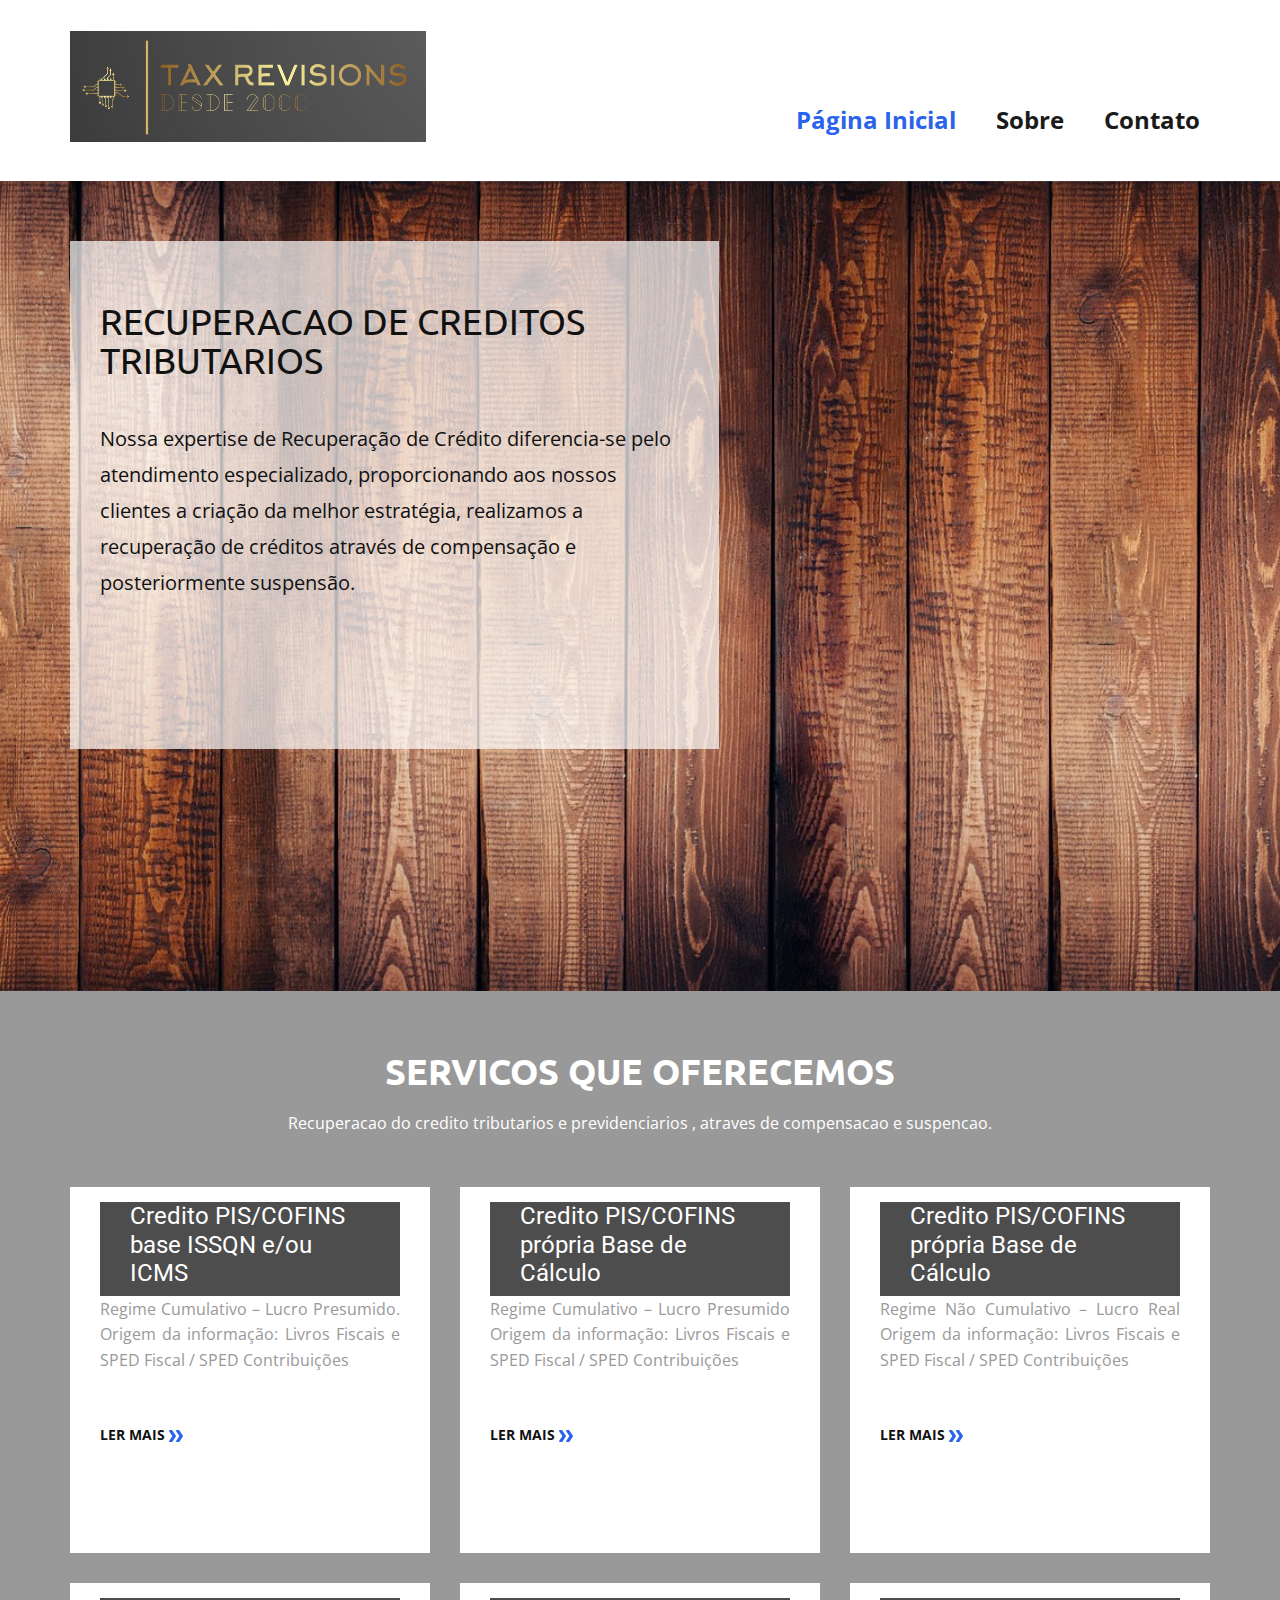
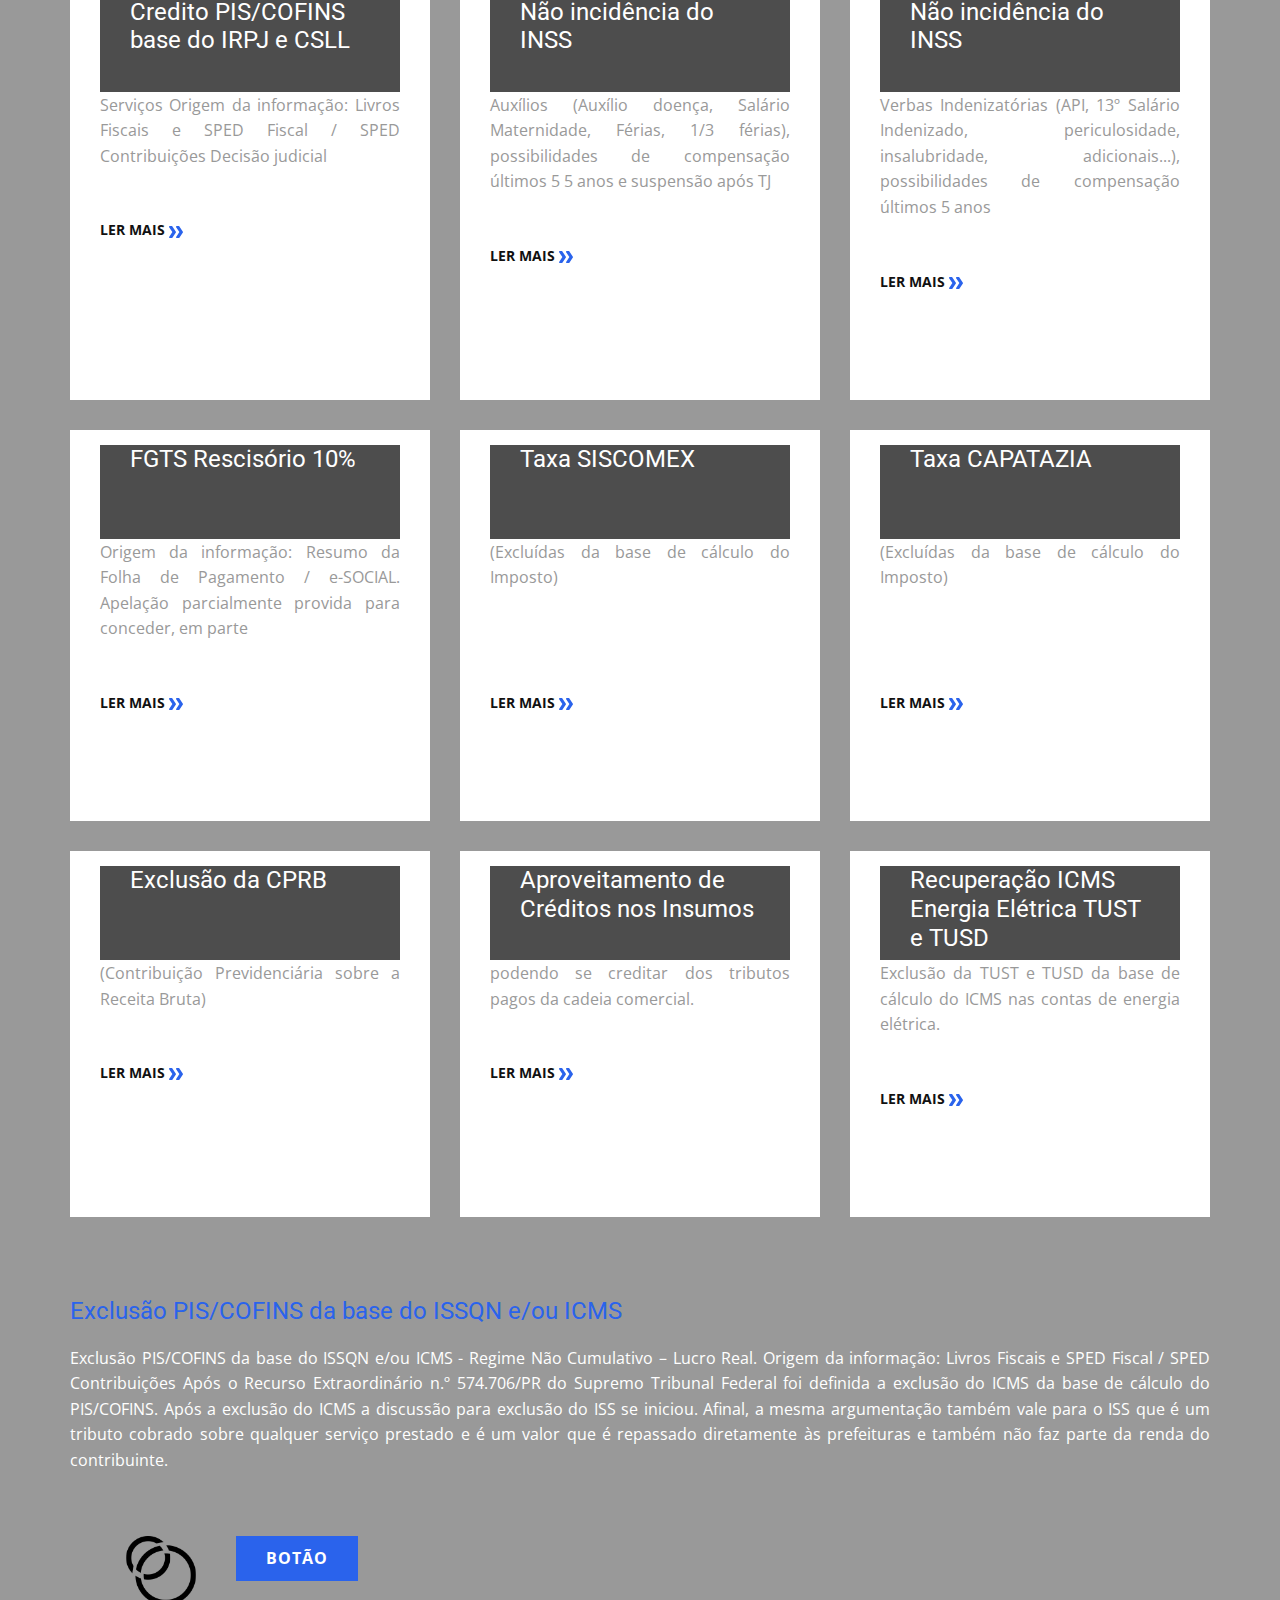
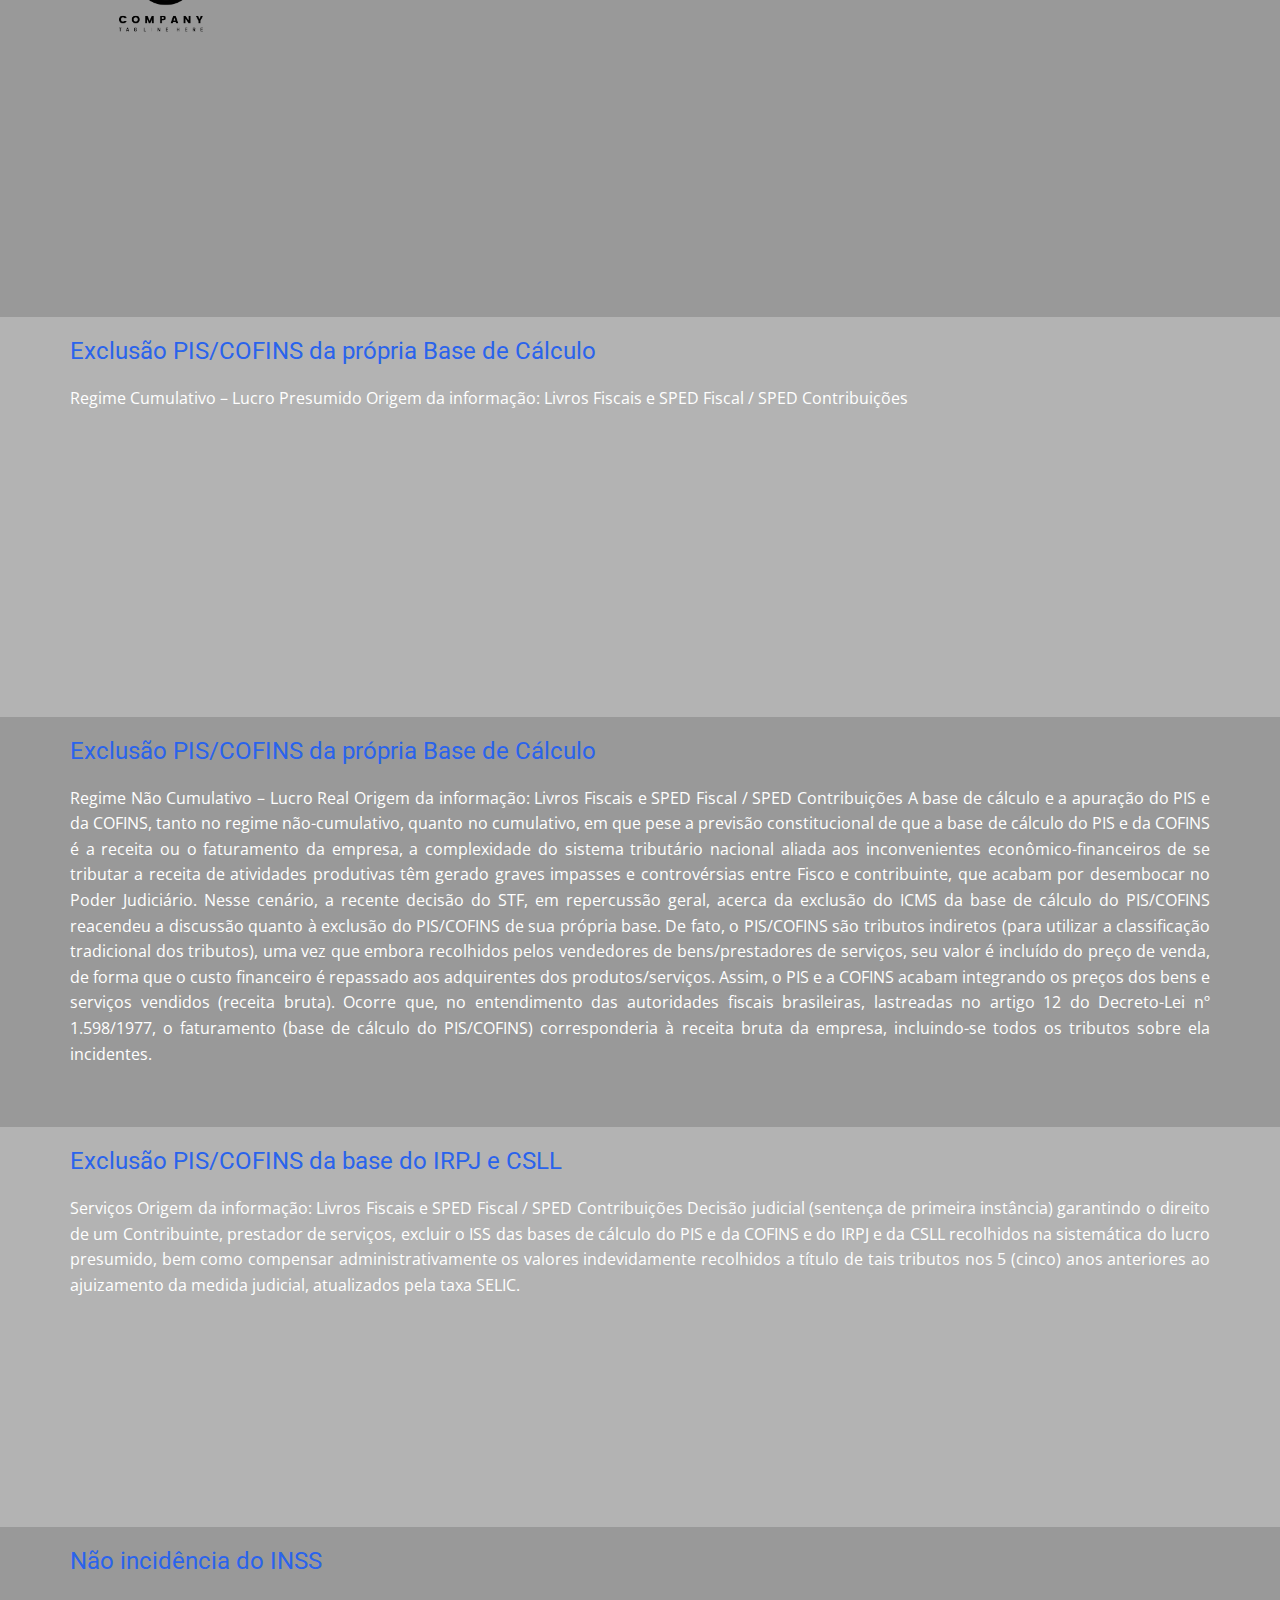
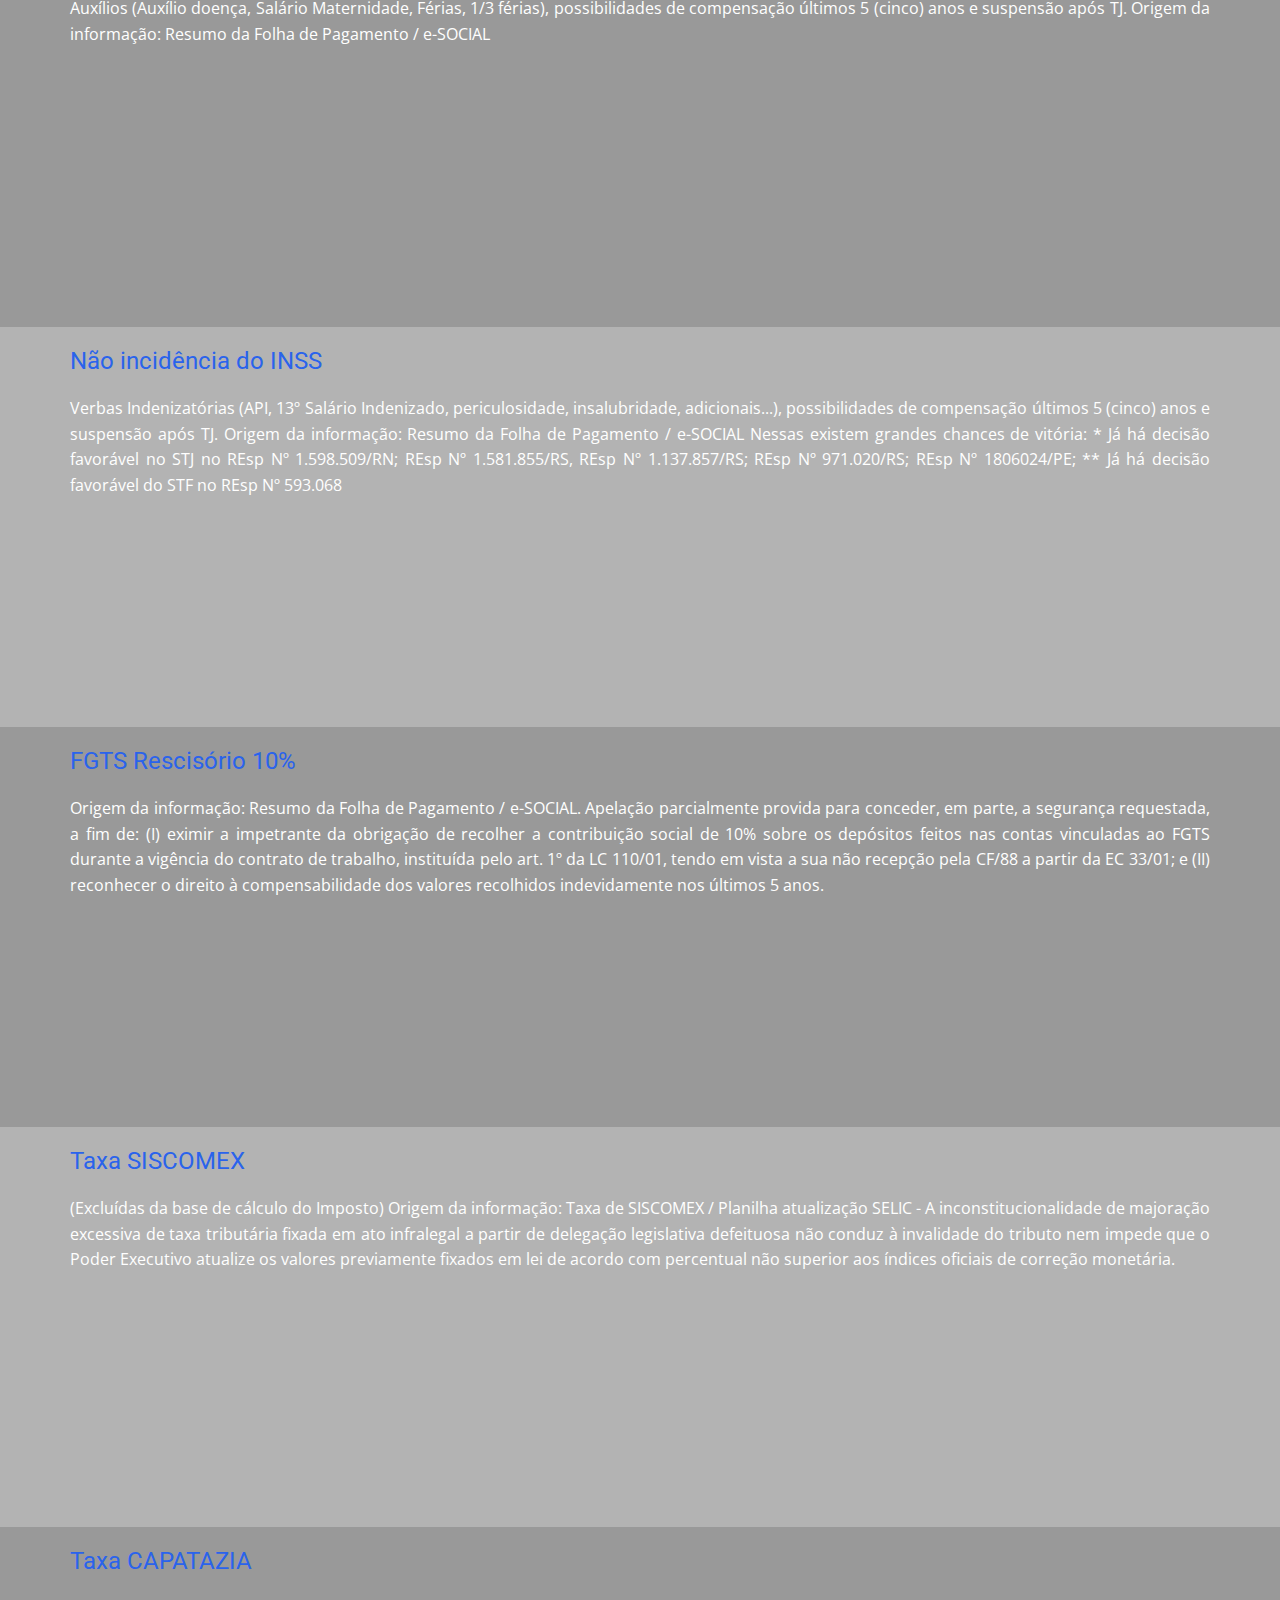
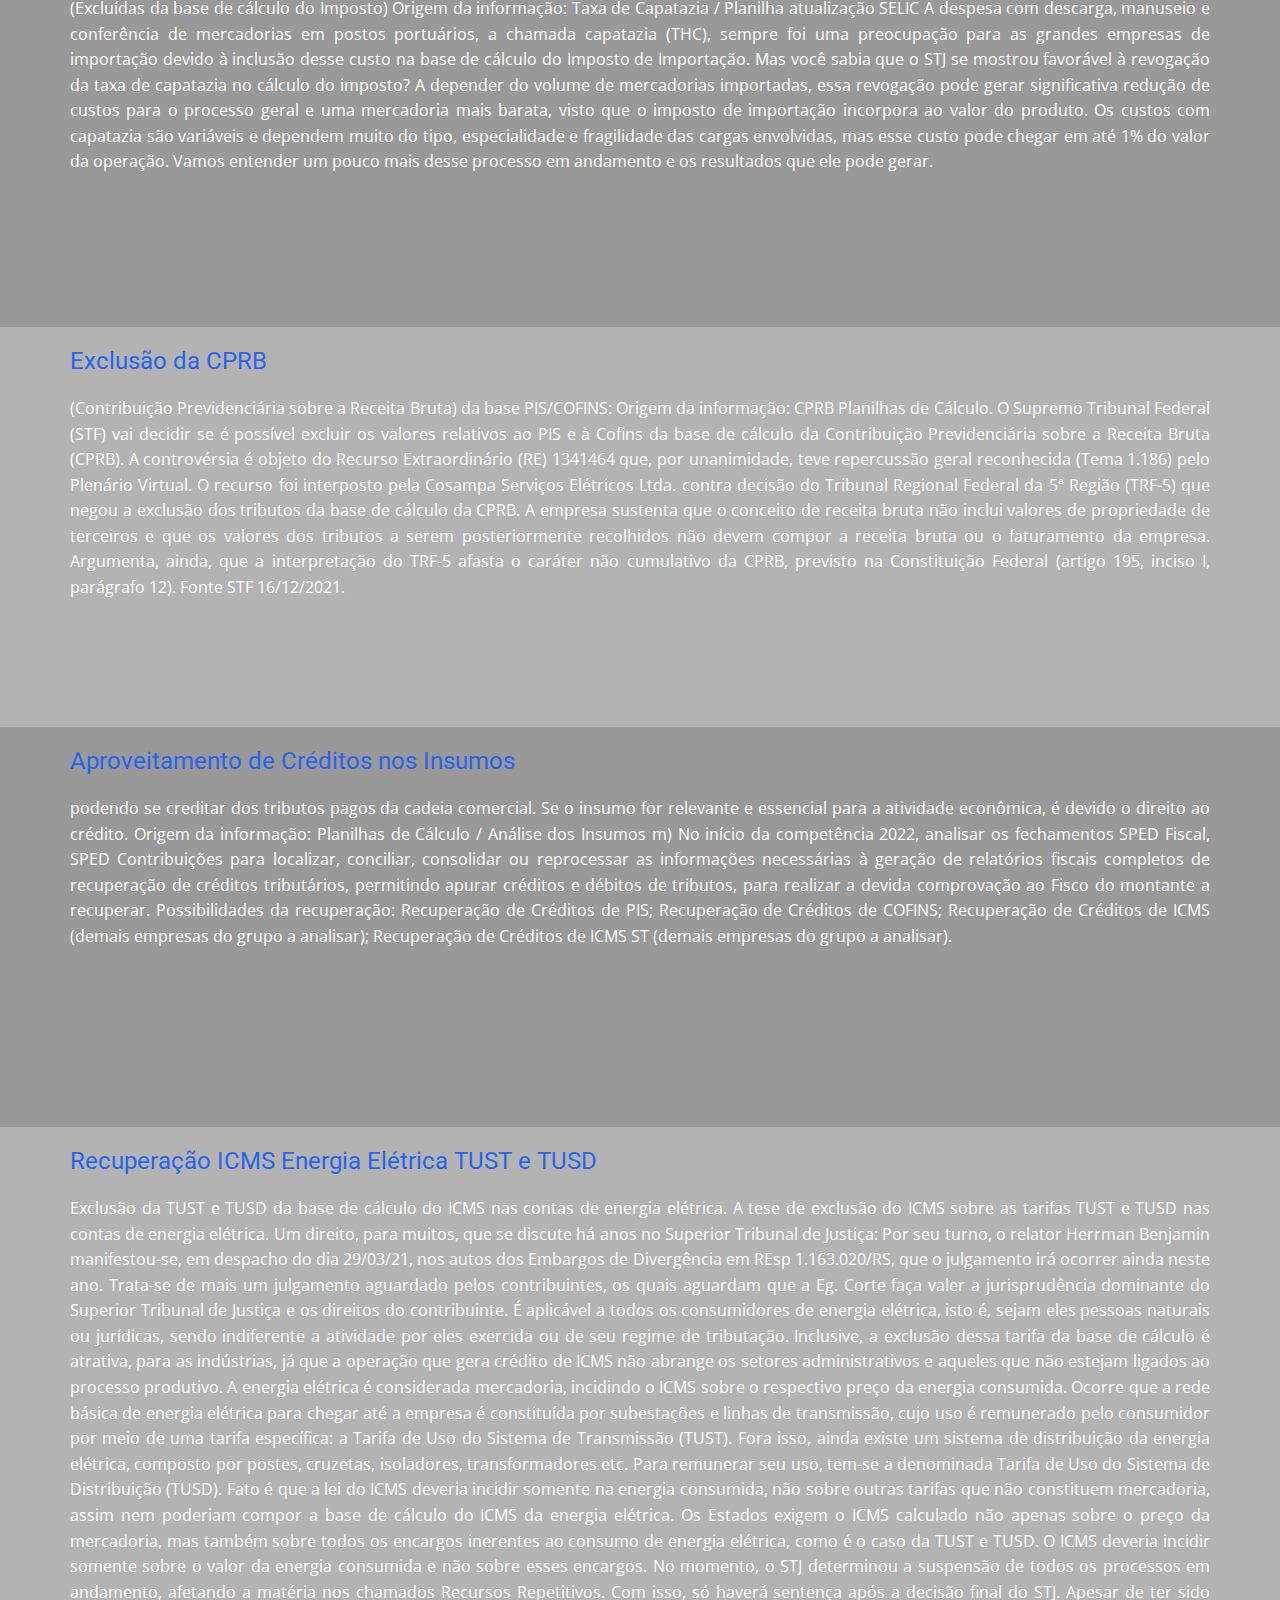
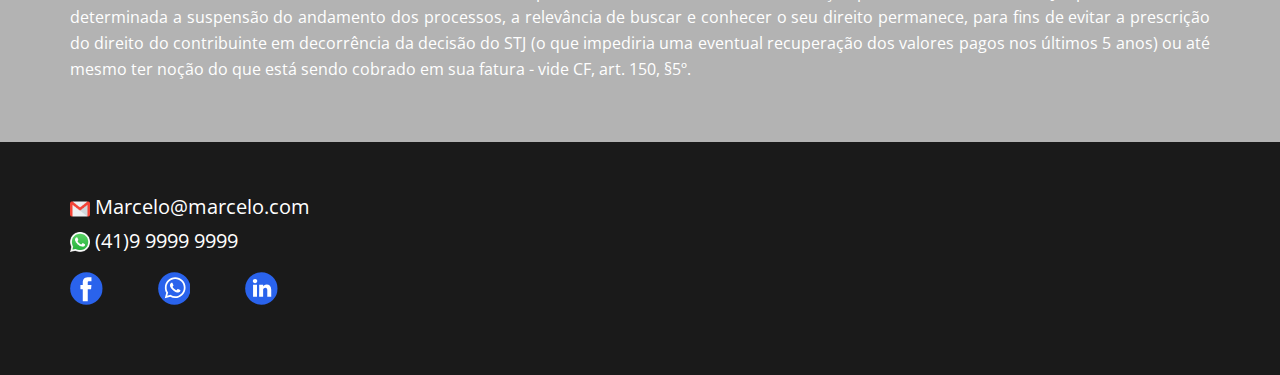
==== index.html @ 4e76fb2e "adicionado todas as configurações do site Marcelo - inicial" ====
<!DOCTYPE html>
<html style="font-size: 16px;" lang="pt"><head>
    <meta name="viewport" content="width=device-width, initial-scale=1.0">
    <meta charset="utf-8">
    <meta name="keywords" content="​Works for you, even when you aren’t working, ​Turn your ideas&nbsp;to live web experiences, ​Services We are Offering, ​Get Every Answer, ​Flexible &amp;amp; reliable software, ​What Our Client’s Say’s, ​Discover Our Best Plans, $ 39.99, ​$ 59.99, ​$ 79.99, ​We&amp;apos;ll suggest the plan&nbsp;that&amp;apos;s right for your business, ​Here are some of our clients, Contact info">
    <meta name="description" content="">
    <title>Página Inicial</title>
    <link rel="stylesheet" href="nicepage.css" media="screen">
<link rel="stylesheet" href="Página-Inicial.css" media="screen">
    <script class="u-script" type="text/javascript" src="jquery.js" defer=""></script>
    <script class="u-script" type="text/javascript" src="nicepage.js" defer=""></script>
    <meta name="generator" content="Nicepage 5.5.0, nicepage.com">
    <link id="u-theme-google-font" rel="stylesheet" href="https://fonts.googleapis.com/css?family=Roboto:100,100i,300,300i,400,400i,500,500i,700,700i,900,900i|Open+Sans:300,300i,400,400i,500,500i,600,600i,700,700i,800,800i">
    <link id="u-page-google-font" rel="stylesheet" href="https://fonts.googleapis.com/css?family=Ubuntu:300,300i,400,400i,500,500i,700,700i">
    
    
    
    
    
    
    
    
    
    
    
    
    
    
    
    <script type="application/ld+json">{
		"@context": "http://schema.org",
		"@type": "Organization",
		"name": "",
		"logo": "images/tax.png",
		"sameAs": []
}</script>
    <meta name="theme-color" content="#2a63ec">
    <meta property="og:title" content="Página Inicial">
    <meta property="og:type" content="website">
  <meta data-intl-tel-input-cdn-path="intlTelInput/"></head>
  <body data-home-page="Página-Inicial.html" data-home-page-title="Página Inicial" class="u-body u-xl-mode" data-lang="pt"><header class="u-clearfix u-header u-white" id="sec-8946" data-animation-name="" data-animation-duration="0" data-animation-delay="0" data-animation-direction=""><div class="u-clearfix u-sheet u-sheet-1">
        <a href="Página-Inicial.html" class="u-image u-logo u-image-1" data-image-width="708" data-image-height="220" title="Página Inicial">
          <img src="images/tax.png" class="u-logo-image u-logo-image-1">
        </a>
        <nav class="u-align-left u-menu u-menu-one-level u-offcanvas u-menu-1">
          <div class="menu-collapse" style="font-size: 1.5rem; letter-spacing: 0px; font-weight: 700;">
            <a class="u-button-style u-custom-border u-custom-border-color u-custom-borders u-custom-left-right-menu-spacing u-custom-text-active-color u-custom-text-color u-custom-text-hover-color u-custom-top-bottom-menu-spacing u-nav-link" href="#" data-lang-en="{&quot;content&quot;:&quot;\n          <svg class=\&quot;u-svg-link\&quot; preserveAspectRatio=\&quot;xMidYMin slice\&quot; viewBox=\&quot;0 0 302 302\&quot; style=\&quot;\&quot;><use xmlns:xlink=\&quot;http://www.w3.org/1999/xlink\&quot; xlink:href=\&quot;#svg-8a8f\&quot;></use></svg>\n          <svg xmlns=\&quot;http://www.w3.org/2000/svg\&quot; xmlns:xlink=\&quot;http://www.w3.org/1999/xlink\&quot; version=\&quot;1.1\&quot; id=\&quot;svg-8a8f\&quot; x=\&quot;0px\&quot; y=\&quot;0px\&quot; viewBox=\&quot;0 0 302 302\&quot; style=\&quot;enable-background:new 0 0 302 302;\&quot; xml:space=\&quot;preserve\&quot; class=\&quot;u-svg-content\&quot;><g><rect y=\&quot;36\&quot; width=\&quot;302\&quot; height=\&quot;30\&quot;></rect><rect y=\&quot;236\&quot; width=\&quot;302\&quot; height=\&quot;30\&quot;></rect><rect y=\&quot;136\&quot; width=\&quot;302\&quot; height=\&quot;30\&quot;></rect>\n</g><g></g><g></g><g></g><g></g><g></g><g></g><g></g><g></g><g></g><g></g><g></g><g></g><g></g><g></g><g></g></svg>\n        &quot;,&quot;href&quot;:&quot;#&quot;}">
              <svg class="u-svg-link" preserveAspectRatio="xMidYMin slice" viewBox="0 0 302 302" style=""><use xmlns:xlink="http://www.w3.org/1999/xlink" xlink:href="#svg-8a8f"></use></svg>
              <svg xmlns="http://www.w3.org/2000/svg" xmlns:xlink="http://www.w3.org/1999/xlink" version="1.1" id="svg-8a8f" x="0px" y="0px" viewBox="0 0 302 302" style="enable-background:new 0 0 302 302;" xml:space="preserve" class="u-svg-content"><g><rect y="36" width="302" height="30"></rect><rect y="236" width="302" height="30"></rect><rect y="136" width="302" height="30"></rect>
</g><g></g><g></g><g></g><g></g><g></g><g></g><g></g><g></g><g></g><g></g><g></g><g></g><g></g><g></g><g></g></svg>
            </a>
          </div>
          <div class="u-custom-menu u-nav-container">
            <ul class="u-nav u-spacing-20 u-unstyled u-nav-1"><li class="u-nav-item"><a class="u-button-style u-nav-link u-text-active-palette-1-base u-text-grey-90 u-text-hover-palette-2-base" href="Página-Inicial.html" data-lang-en="{&quot;content&quot;:&quot;Página Inicial&quot;,&quot;href&quot;:&quot;Página-Inicial.html&quot;}" style="padding: 10px;">Página Inicial</a>
</li><li class="u-nav-item"><a class="u-button-style u-nav-link u-text-active-palette-1-base u-text-grey-90 u-text-hover-palette-2-base" href="Sobre.html" data-lang-en="{&quot;content&quot;:&quot;Sobre&quot;,&quot;href&quot;:&quot;Sobre.html&quot;}" style="padding: 10px;">Sobre</a>
</li><li class="u-nav-item"><a class="u-button-style u-nav-link u-text-active-palette-1-base u-text-grey-90 u-text-hover-palette-2-base" href="Contato.html" data-lang-en="{&quot;content&quot;:&quot;Contato&quot;,&quot;href&quot;:&quot;Contato.html&quot;}" style="padding: 10px;">Contato</a>
</li></ul>
          </div>
          <div class="u-custom-menu u-nav-container-collapse">
            <div class="u-align-center u-black u-container-style u-inner-container-layout u-opacity u-opacity-95 u-sidenav">
              <div class="u-inner-container-layout u-sidenav-overflow">
                <div class="u-menu-close"></div>
                <ul class="u-align-center u-nav u-popupmenu-items u-unstyled u-nav-2"><li class="u-nav-item"><a class="u-button-style u-nav-link" href="Página-Inicial.html" data-lang-en="{&quot;content&quot;:&quot;Página Inicial&quot;,&quot;href&quot;:&quot;Página-Inicial.html&quot;}">Página Inicial</a>
</li><li class="u-nav-item"><a class="u-button-style u-nav-link" href="Sobre.html" data-lang-en="{&quot;content&quot;:&quot;Sobre&quot;,&quot;href&quot;:&quot;Sobre.html&quot;}">Sobre</a>
</li><li class="u-nav-item"><a class="u-button-style u-nav-link" href="Contato.html" data-lang-en="{&quot;content&quot;:&quot;Contato&quot;,&quot;href&quot;:&quot;Contato.html&quot;}">Contato</a>
</li></ul>
              </div>
            </div>
            <div class="u-black u-menu-overlay u-opacity u-opacity-70"></div>
          </div>
        </nav>
      </div></header>
    <section class="u-clearfix u-image u-section-1" id="carousel_562b" data-image-width="1280" data-image-height="719">
      <div class="u-clearfix u-sheet u-sheet-1">
        <div class="u-container-align-center-xs u-container-style u-expanded-width-sm u-expanded-width-xs u-group u-opacity u-opacity-70 u-shape-rectangle u-white u-group-1">
          <div class="u-container-layout u-container-layout-1">
            <h2 class="u-align-center-xs u-align-left-lg u-align-left-md u-align-left-sm u-align-left-xl u-custom-font u-font-ubuntu u-text u-text-1" data-lang-en="​<span style=&quot;font-weight: 700;&quot;>Works for you,</span> even when you aren’t working">RECUPERACAO DE CREDITOS TRIBUTARIOS</h2>
            <p class="u-align-center-xs u-align-left-lg u-align-left-md u-align-left-sm u-align-left-xl u-text u-text-2" data-animation-name="" data-animation-duration="0" data-animation-delay="0" data-animation-direction="" data-lang-en="Ut enim ad minim veniam, quis nostrud exercitation ullamco laboris nisi ut aliquip ex ea commodo consequat. Duis aute irure dolor in reprehenderit in voluptate. "> Nossa expertise de Recuperação de Crédito diferencia-se pelo atendimento especializado, proporcionando aos nossos clientes a criação da melhor estratégia, realizamos a recuperação de créditos através de compensação e posteriormente suspensão.</p>
          </div>
        </div>
      </div>
    </section>
    <section class="u-clearfix u-container-align-center u-grey-40 u-section-2" id="carousel_5327">
      <div class="u-clearfix u-sheet u-sheet-1">
        <h2 class="u-align-center u-custom-font u-font-ubuntu u-text u-text-default u-text-1" data-lang-en="​<span style=&quot;font-weight: 700;&quot;>Services</span> We are Offering">
          <span style="font-weight: 700;">Servicos que oferecemos</span>
        </h2>
        <p class="u-align-center u-text u-text-2" data-lang-en="​We develop an individual integrated solution for your business and select a unique set of services for it, combining them with a single strategy and goal">Recuperacao do credito tributarios e previdenciarios , atraves de compensacao e suspencao.</p>
        <div class="u-expanded-width u-list u-list-1">
          <div class="u-repeater u-repeater-1">
            <div class="u-align-justify u-container-style u-list-item u-repeater-item u-white u-list-item-1">
              <div class="u-container-layout u-similar-container u-container-layout-1">
                <div class="u-container-style u-effect-fade u-expanded-width u-grey-70 u-group u-hover-box u-group-1" data-href="Página-Inicial.html#carousel_eb0d">
                  <div class="u-back-slide u-container-layout u-container-layout-2">
                    <h4 class="u-text u-text-default u-text-3">
                      <a class="u-active-none u-border-none u-btn u-button-link u-button-style u-hover-none u-none u-text-body-alt-color u-btn-1" href="Página-Inicial.html#sec-c94d"> Credito PIS/COFINS base ISSQN e/ou ICMS</a>
                    </h4>
                  </div>
                  <div class="u-black u-container-layout u-opacity u-opacity-25 u-over-slide u-container-layout-3"></div>
                </div>
                <p class="u-text u-text-grey-40 u-text-4" data-lang-en="​Whatever the scale and nature of your projects, our specialists have the skills and experience necessary to successfully solve your problems."> Regime Cumulativo – Lucro Presumido. Origem da informação: Livros Fiscais e SPED Fiscal / SPED Contribuições&nbsp;</p>
                <a href="Página-Inicial.html#sec-c94d" class="u-btn u-button-style u-none u-text-body-color u-text-hover-palette-3-base u-btn-2">Ler Mais&nbsp;<span class="u-icon u-text-palette-1-base"><svg class="u-svg-content" viewBox="0 -32 426.66667 426" style="width: 1em; height: 1em;"><path d="m213.332031 181.667969c0 4.265625-1.277343 8.53125-3.625 11.730469l-106.667969 160c-3.839843 5.761718-10.238281 9.601562-17.707031 9.601562h-64c-11.730469 0-21.332031-9.601562-21.332031-21.332031 0-4.269531 1.28125-8.535157 3.625-11.734375l98.773438-148.265625-98.773438-148.269531c-2.34375-3.199219-3.625-7.464844-3.625-11.730469 0-11.734375 9.601562-21.335938 21.332031-21.335938h64c7.46875 0 13.867188 3.839844 17.707031 9.601563l106.667969 160c2.347657 3.199218 3.625 7.464844 3.625 11.734375zm0 0"></path><path d="m426.667969 181.667969c0 4.265625-1.28125 8.53125-3.628907 11.730469l-106.664062 160c-3.839844 5.761718-10.242188 9.601562-17.707031 9.601562h-64c-11.734375 0-21.335938-9.601562-21.335938-21.332031 0-4.269531 1.28125-8.535157 3.628907-11.734375l98.773437-148.265625-98.773437-148.269531c-2.347657-3.199219-3.628907-7.464844-3.628907-11.730469 0-11.734375 9.601563-21.335938 21.335938-21.335938h64c7.464843 0 13.867187 3.839844 17.707031 9.601563l106.664062 160c2.347657 3.199218 3.628907 7.464844 3.628907 11.734375zm0 0"></path></svg><img></span>
                </a>
              </div>
            </div>
            <div class="u-align-justify u-container-style u-list-item u-repeater-item u-white u-list-item-2">
              <div class="u-container-layout u-similar-container u-container-layout-4">
                <div class="u-container-style u-effect-fade u-expanded-width u-grey-70 u-group u-hover-box u-group-2" data-href="Página-Inicial.html#carousel_eb0d">
                  <div class="u-back-slide u-container-layout u-container-layout-5">
                    <h4 class="u-text u-text-default u-text-5"> Credito PIS/COFINS própria Base de Cálculo</h4>
                  </div>
                  <div class="u-black u-container-layout u-opacity u-opacity-25 u-over-slide u-container-layout-6"></div>
                </div>
                <p class="u-text u-text-grey-40 u-text-6" data-lang-en="​Whatever the scale and nature of your projects, our specialists have the skills and experience necessary to successfully solve your problems."> Regime Cumulativo – Lucro Presumido Origem da informação: Livros Fiscais e SPED Fiscal / SPED Contribuições</p>
                <a href="Página-Inicial.html#carousel_eb0d" class="u-btn u-button-style u-none u-text-body-color u-text-hover-palette-3-base u-btn-3">Ler Mais&nbsp;<span class="u-icon u-text-palette-1-base"><svg class="u-svg-content" viewBox="0 -32 426.66667 426" style="width: 1em; height: 1em;"><path d="m213.332031 181.667969c0 4.265625-1.277343 8.53125-3.625 11.730469l-106.667969 160c-3.839843 5.761718-10.238281 9.601562-17.707031 9.601562h-64c-11.730469 0-21.332031-9.601562-21.332031-21.332031 0-4.269531 1.28125-8.535157 3.625-11.734375l98.773438-148.265625-98.773438-148.269531c-2.34375-3.199219-3.625-7.464844-3.625-11.730469 0-11.734375 9.601562-21.335938 21.332031-21.335938h64c7.46875 0 13.867188 3.839844 17.707031 9.601563l106.667969 160c2.347657 3.199218 3.625 7.464844 3.625 11.734375zm0 0"></path><path d="m426.667969 181.667969c0 4.265625-1.28125 8.53125-3.628907 11.730469l-106.664062 160c-3.839844 5.761718-10.242188 9.601562-17.707031 9.601562h-64c-11.734375 0-21.335938-9.601562-21.335938-21.332031 0-4.269531 1.28125-8.535157 3.628907-11.734375l98.773437-148.265625-98.773437-148.269531c-2.347657-3.199219-3.628907-7.464844-3.628907-11.730469 0-11.734375 9.601563-21.335938 21.335938-21.335938h64c7.464843 0 13.867187 3.839844 17.707031 9.601563l106.664062 160c2.347657 3.199218 3.628907 7.464844 3.628907 11.734375zm0 0"></path></svg><img></span>
                </a>
              </div>
            </div>
            <div class="u-align-justify u-container-style u-list-item u-repeater-item u-white u-list-item-3">
              <div class="u-container-layout u-similar-container u-container-layout-7">
                <div class="u-container-style u-effect-fade u-expanded-width u-grey-70 u-group u-hover-box u-group-3" data-href="Página-Inicial.html#carousel_0f2c">
                  <div class="u-back-slide u-container-layout u-container-layout-8">
                    <h4 class="u-text u-text-default u-text-7"> Credito PIS/COFINS própria Base de Cálculo</h4>
                  </div>
                  <div class="u-black u-container-layout u-opacity u-opacity-25 u-over-slide u-container-layout-9"></div>
                </div>
                <p class="u-text u-text-grey-40 u-text-8" data-lang-en="​Whatever the scale and nature of your projects, our specialists have the skills and experience necessary to successfully solve your problems."> Regime Não Cumulativo – Lucro Real Origem da informação: Livros Fiscais e SPED Fiscal / SPED Contribuições</p>
                <a href="Página-Inicial.html#carousel_0f2c" class="u-btn u-button-style u-none u-text-body-color u-text-hover-palette-3-base u-btn-4">Ler Mais&nbsp;<span class="u-icon u-text-palette-1-base"><svg class="u-svg-content" viewBox="0 -32 426.66667 426" style="width: 1em; height: 1em;"><path d="m213.332031 181.667969c0 4.265625-1.277343 8.53125-3.625 11.730469l-106.667969 160c-3.839843 5.761718-10.238281 9.601562-17.707031 9.601562h-64c-11.730469 0-21.332031-9.601562-21.332031-21.332031 0-4.269531 1.28125-8.535157 3.625-11.734375l98.773438-148.265625-98.773438-148.269531c-2.34375-3.199219-3.625-7.464844-3.625-11.730469 0-11.734375 9.601562-21.335938 21.332031-21.335938h64c7.46875 0 13.867188 3.839844 17.707031 9.601563l106.667969 160c2.347657 3.199218 3.625 7.464844 3.625 11.734375zm0 0"></path><path d="m426.667969 181.667969c0 4.265625-1.28125 8.53125-3.628907 11.730469l-106.664062 160c-3.839844 5.761718-10.242188 9.601562-17.707031 9.601562h-64c-11.734375 0-21.335938-9.601562-21.335938-21.332031 0-4.269531 1.28125-8.535157 3.628907-11.734375l98.773437-148.265625-98.773437-148.269531c-2.347657-3.199219-3.628907-7.464844-3.628907-11.730469 0-11.734375 9.601563-21.335938 21.335938-21.335938h64c7.464843 0 13.867187 3.839844 17.707031 9.601563l106.664062 160c2.347657 3.199218 3.628907 7.464844 3.628907 11.734375zm0 0"></path></svg><img></span>
                </a>
              </div>
            </div>
            <div class="u-align-justify u-container-style u-list-item u-repeater-item u-white u-list-item-4">
              <div class="u-container-layout u-similar-container u-container-layout-10">
                <div class="u-container-style u-effect-fade u-expanded-width u-grey-70 u-group u-hover-box u-group-4" data-href="Página-Inicial.html#carousel_9eb3">
                  <div class="u-back-slide u-container-layout u-container-layout-11">
                    <h4 class="u-text u-text-default u-text-9"> Credito PIS/COFINS&nbsp; base do IRPJ e CSLL</h4>
                  </div>
                  <div class="u-black u-container-layout u-opacity u-opacity-25 u-over-slide u-container-layout-12"></div>
                </div>
                <p class="u-text u-text-grey-40 u-text-10" data-lang-en="​Whatever the scale and nature of your projects, our specialists have the skills and experience necessary to successfully solve your problems."> Serviços Origem da informação: Livros Fiscais e SPED Fiscal / SPED Contribuições Decisão judicial&nbsp;</p>
                <a href="Página-Inicial.html#carousel_9eb3" class="u-btn u-button-style u-none u-text-body-color u-text-hover-palette-3-base u-btn-5">Ler Mais&nbsp;<span class="u-icon u-text-palette-1-base"><svg class="u-svg-content" viewBox="0 -32 426.66667 426" style="width: 1em; height: 1em;"><path d="m213.332031 181.667969c0 4.265625-1.277343 8.53125-3.625 11.730469l-106.667969 160c-3.839843 5.761718-10.238281 9.601562-17.707031 9.601562h-64c-11.730469 0-21.332031-9.601562-21.332031-21.332031 0-4.269531 1.28125-8.535157 3.625-11.734375l98.773438-148.265625-98.773438-148.269531c-2.34375-3.199219-3.625-7.464844-3.625-11.730469 0-11.734375 9.601562-21.335938 21.332031-21.335938h64c7.46875 0 13.867188 3.839844 17.707031 9.601563l106.667969 160c2.347657 3.199218 3.625 7.464844 3.625 11.734375zm0 0"></path><path d="m426.667969 181.667969c0 4.265625-1.28125 8.53125-3.628907 11.730469l-106.664062 160c-3.839844 5.761718-10.242188 9.601562-17.707031 9.601562h-64c-11.734375 0-21.335938-9.601562-21.335938-21.332031 0-4.269531 1.28125-8.535157 3.628907-11.734375l98.773437-148.265625-98.773437-148.269531c-2.347657-3.199219-3.628907-7.464844-3.628907-11.730469 0-11.734375 9.601563-21.335938 21.335938-21.335938h64c7.464843 0 13.867187 3.839844 17.707031 9.601563l106.664062 160c2.347657 3.199218 3.628907 7.464844 3.628907 11.734375zm0 0"></path></svg><img></span>
                </a>
              </div>
            </div>
            <div class="u-align-justify u-container-style u-list-item u-repeater-item u-white u-list-item-5">
              <div class="u-container-layout u-similar-container u-container-layout-13">
                <div class="u-container-style u-effect-fade u-expanded-width u-grey-70 u-group u-hover-box u-group-5" data-href="Página-Inicial.html#sec-7015">
                  <div class="u-back-slide u-container-layout u-container-layout-14">
                    <h4 class="u-text u-text-default u-text-11"> Não incidência do INSS</h4>
                  </div>
                  <div class="u-black u-container-layout u-opacity u-opacity-25 u-over-slide u-container-layout-15"></div>
                </div>
                <p class="u-text u-text-grey-40 u-text-12" data-lang-en="​Whatever the scale and nature of your projects, our specialists have the skills and experience necessary to successfully solve your problems."> Auxílios (Auxílio doença, Salário Maternidade, Férias, 1/3 férias), possibilidades de compensação últimos 5 5 anos e suspensão após TJ</p>
                <a href="Página-Inicial.html#sec-7015" class="u-btn u-button-style u-none u-text-body-color u-text-hover-palette-3-base u-btn-6">Ler Mais&nbsp;<span class="u-icon u-text-palette-1-base"><svg class="u-svg-content" viewBox="0 -32 426.66667 426" style="width: 1em; height: 1em;"><path d="m213.332031 181.667969c0 4.265625-1.277343 8.53125-3.625 11.730469l-106.667969 160c-3.839843 5.761718-10.238281 9.601562-17.707031 9.601562h-64c-11.730469 0-21.332031-9.601562-21.332031-21.332031 0-4.269531 1.28125-8.535157 3.625-11.734375l98.773438-148.265625-98.773438-148.269531c-2.34375-3.199219-3.625-7.464844-3.625-11.730469 0-11.734375 9.601562-21.335938 21.332031-21.335938h64c7.46875 0 13.867188 3.839844 17.707031 9.601563l106.667969 160c2.347657 3.199218 3.625 7.464844 3.625 11.734375zm0 0"></path><path d="m426.667969 181.667969c0 4.265625-1.28125 8.53125-3.628907 11.730469l-106.664062 160c-3.839844 5.761718-10.242188 9.601562-17.707031 9.601562h-64c-11.734375 0-21.335938-9.601562-21.335938-21.332031 0-4.269531 1.28125-8.535157 3.628907-11.734375l98.773437-148.265625-98.773437-148.269531c-2.347657-3.199219-3.628907-7.464844-3.628907-11.730469 0-11.734375 9.601563-21.335938 21.335938-21.335938h64c7.464843 0 13.867187 3.839844 17.707031 9.601563l106.664062 160c2.347657 3.199218 3.628907 7.464844 3.628907 11.734375zm0 0"></path></svg><img></span>
                </a>
              </div>
            </div>
            <div class="u-align-justify u-container-style u-list-item u-repeater-item u-white u-list-item-6">
              <div class="u-container-layout u-similar-container u-container-layout-16">
                <div class="u-container-style u-effect-fade u-expanded-width u-grey-70 u-group u-hover-box u-group-6" data-href="Página-Inicial.html#sec-7a98">
                  <div class="u-back-slide u-container-layout u-container-layout-17">
                    <h4 class="u-text u-text-default u-text-13"> Não incidência do INSS</h4>
                  </div>
                  <div class="u-black u-container-layout u-opacity u-opacity-25 u-over-slide u-container-layout-18"></div>
                </div>
                <p class="u-text u-text-grey-40 u-text-14" data-lang-en="​Whatever the scale and nature of your projects, our specialists have the skills and experience necessary to successfully solve your problems."> Verbas Indenizatórias (API, 13º Salário Indenizado, periculosidade, insalubridade, adicionais...), possibilidades de compensação últimos 5 anos</p>
                <a href="Página-Inicial.html#sec-7a98" class="u-btn u-button-style u-none u-text-body-color u-text-hover-palette-3-base u-btn-7">Ler Mais&nbsp;<span class="u-icon u-text-palette-1-base"><svg class="u-svg-content" viewBox="0 -32 426.66667 426" style="width: 1em; height: 1em;"><path d="m213.332031 181.667969c0 4.265625-1.277343 8.53125-3.625 11.730469l-106.667969 160c-3.839843 5.761718-10.238281 9.601562-17.707031 9.601562h-64c-11.730469 0-21.332031-9.601562-21.332031-21.332031 0-4.269531 1.28125-8.535157 3.625-11.734375l98.773438-148.265625-98.773438-148.269531c-2.34375-3.199219-3.625-7.464844-3.625-11.730469 0-11.734375 9.601562-21.335938 21.332031-21.335938h64c7.46875 0 13.867188 3.839844 17.707031 9.601563l106.667969 160c2.347657 3.199218 3.625 7.464844 3.625 11.734375zm0 0"></path><path d="m426.667969 181.667969c0 4.265625-1.28125 8.53125-3.628907 11.730469l-106.664062 160c-3.839844 5.761718-10.242188 9.601562-17.707031 9.601562h-64c-11.734375 0-21.335938-9.601562-21.335938-21.332031 0-4.269531 1.28125-8.535157 3.628907-11.734375l98.773437-148.265625-98.773437-148.269531c-2.347657-3.199219-3.628907-7.464844-3.628907-11.730469 0-11.734375 9.601563-21.335938 21.335938-21.335938h64c7.464843 0 13.867187 3.839844 17.707031 9.601563l106.664062 160c2.347657 3.199218 3.628907 7.464844 3.628907 11.734375zm0 0"></path></svg><img></span>
                </a>
              </div>
            </div>
            <div class="u-align-justify u-container-style u-list-item u-repeater-item u-white u-list-item-7">
              <div class="u-container-layout u-similar-container u-container-layout-19">
                <div class="u-container-style u-effect-fade u-expanded-width u-grey-70 u-group u-hover-box u-group-7" data-href="Página-Inicial.html#sec-0f53">
                  <div class="u-back-slide u-container-layout u-container-layout-20">
                    <h4 class="u-text u-text-default u-text-15"> FGTS Rescisório 10%</h4>
                  </div>
                  <div class="u-black u-container-layout u-opacity u-opacity-25 u-over-slide u-container-layout-21"></div>
                </div>
                <p class="u-text u-text-grey-40 u-text-16" data-lang-en="​Whatever the scale and nature of your projects, our specialists have the skills and experience necessary to successfully solve your problems."> Origem da informação: Resumo da Folha de Pagamento / e-SOCIAL. Apelação parcialmente provida para conceder, em parte</p>
                <a href="Página-Inicial.html#sec-0f53" class="u-btn u-button-style u-none u-text-body-color u-text-hover-palette-3-base u-btn-8">Ler Mais&nbsp;<span class="u-icon u-text-palette-1-base"><svg class="u-svg-content" viewBox="0 -32 426.66667 426" style="width: 1em; height: 1em;"><path d="m213.332031 181.667969c0 4.265625-1.277343 8.53125-3.625 11.730469l-106.667969 160c-3.839843 5.761718-10.238281 9.601562-17.707031 9.601562h-64c-11.730469 0-21.332031-9.601562-21.332031-21.332031 0-4.269531 1.28125-8.535157 3.625-11.734375l98.773438-148.265625-98.773438-148.269531c-2.34375-3.199219-3.625-7.464844-3.625-11.730469 0-11.734375 9.601562-21.335938 21.332031-21.335938h64c7.46875 0 13.867188 3.839844 17.707031 9.601563l106.667969 160c2.347657 3.199218 3.625 7.464844 3.625 11.734375zm0 0"></path><path d="m426.667969 181.667969c0 4.265625-1.28125 8.53125-3.628907 11.730469l-106.664062 160c-3.839844 5.761718-10.242188 9.601562-17.707031 9.601562h-64c-11.734375 0-21.335938-9.601562-21.335938-21.332031 0-4.269531 1.28125-8.535157 3.628907-11.734375l98.773437-148.265625-98.773437-148.269531c-2.347657-3.199219-3.628907-7.464844-3.628907-11.730469 0-11.734375 9.601563-21.335938 21.335938-21.335938h64c7.464843 0 13.867187 3.839844 17.707031 9.601563l106.664062 160c2.347657 3.199218 3.628907 7.464844 3.628907 11.734375zm0 0"></path></svg><img></span>
                </a>
              </div>
            </div>
            <div class="u-align-justify u-container-style u-list-item u-repeater-item u-white u-list-item-8">
              <div class="u-container-layout u-similar-container u-container-layout-22">
                <div class="u-container-style u-effect-fade u-expanded-width u-grey-70 u-group u-hover-box u-group-8" data-href="Página-Inicial.html#sec-9587">
                  <div class="u-back-slide u-container-layout u-container-layout-23">
                    <h4 class="u-text u-text-default u-text-17"> Taxa SISCOMEX</h4>
                  </div>
                  <div class="u-black u-container-layout u-opacity u-opacity-25 u-over-slide u-container-layout-24"></div>
                </div>
                <p class="u-text u-text-grey-40 u-text-18" data-lang-en="​Whatever the scale and nature of your projects, our specialists have the skills and experience necessary to successfully solve your problems."> (Excluídas da base de cálculo do Imposto)&nbsp;<br>
                  <br>
                  <br>
                </p>
                <a href="Página-Inicial.html#sec-9587" class="u-btn u-button-style u-none u-text-body-color u-text-hover-palette-3-base u-btn-9">Ler Mais&nbsp;<span class="u-icon u-text-palette-1-base"><svg class="u-svg-content" viewBox="0 -32 426.66667 426" style="width: 1em; height: 1em;"><path d="m213.332031 181.667969c0 4.265625-1.277343 8.53125-3.625 11.730469l-106.667969 160c-3.839843 5.761718-10.238281 9.601562-17.707031 9.601562h-64c-11.730469 0-21.332031-9.601562-21.332031-21.332031 0-4.269531 1.28125-8.535157 3.625-11.734375l98.773438-148.265625-98.773438-148.269531c-2.34375-3.199219-3.625-7.464844-3.625-11.730469 0-11.734375 9.601562-21.335938 21.332031-21.335938h64c7.46875 0 13.867188 3.839844 17.707031 9.601563l106.667969 160c2.347657 3.199218 3.625 7.464844 3.625 11.734375zm0 0"></path><path d="m426.667969 181.667969c0 4.265625-1.28125 8.53125-3.628907 11.730469l-106.664062 160c-3.839844 5.761718-10.242188 9.601562-17.707031 9.601562h-64c-11.734375 0-21.335938-9.601562-21.335938-21.332031 0-4.269531 1.28125-8.535157 3.628907-11.734375l98.773437-148.265625-98.773437-148.269531c-2.347657-3.199219-3.628907-7.464844-3.628907-11.730469 0-11.734375 9.601563-21.335938 21.335938-21.335938h64c7.464843 0 13.867187 3.839844 17.707031 9.601563l106.664062 160c2.347657 3.199218 3.628907 7.464844 3.628907 11.734375zm0 0"></path></svg><img></span>
                </a>
              </div>
            </div>
            <div class="u-align-justify u-container-style u-list-item u-repeater-item u-white u-list-item-9">
              <div class="u-container-layout u-similar-container u-container-layout-25">
                <div class="u-container-style u-effect-fade u-expanded-width u-grey-70 u-group u-hover-box u-group-9" data-href="Página-Inicial.html#sec-6ca7">
                  <div class="u-back-slide u-container-layout u-container-layout-26">
                    <h4 class="u-text u-text-default u-text-19"> Taxa CAPATAZIA</h4>
                  </div>
                  <div class="u-black u-container-layout u-opacity u-opacity-25 u-over-slide u-container-layout-27"></div>
                </div>
                <p class="u-text u-text-grey-40 u-text-20" data-lang-en="​Whatever the scale and nature of your projects, our specialists have the skills and experience necessary to successfully solve your problems."> (Excluídas da base de cálculo do Imposto)<br>
                  <br>
                  <br>
                </p>
                <a href="Página-Inicial.html#sec-6ca7" class="u-btn u-button-style u-none u-text-body-color u-text-hover-palette-3-base u-btn-10">Ler Mais&nbsp;<span class="u-icon u-text-palette-1-base"><svg class="u-svg-content" viewBox="0 -32 426.66667 426" style="width: 1em; height: 1em;"><path d="m213.332031 181.667969c0 4.265625-1.277343 8.53125-3.625 11.730469l-106.667969 160c-3.839843 5.761718-10.238281 9.601562-17.707031 9.601562h-64c-11.730469 0-21.332031-9.601562-21.332031-21.332031 0-4.269531 1.28125-8.535157 3.625-11.734375l98.773438-148.265625-98.773438-148.269531c-2.34375-3.199219-3.625-7.464844-3.625-11.730469 0-11.734375 9.601562-21.335938 21.332031-21.335938h64c7.46875 0 13.867188 3.839844 17.707031 9.601563l106.667969 160c2.347657 3.199218 3.625 7.464844 3.625 11.734375zm0 0"></path><path d="m426.667969 181.667969c0 4.265625-1.28125 8.53125-3.628907 11.730469l-106.664062 160c-3.839844 5.761718-10.242188 9.601562-17.707031 9.601562h-64c-11.734375 0-21.335938-9.601562-21.335938-21.332031 0-4.269531 1.28125-8.535157 3.628907-11.734375l98.773437-148.265625-98.773437-148.269531c-2.347657-3.199219-3.628907-7.464844-3.628907-11.730469 0-11.734375 9.601563-21.335938 21.335938-21.335938h64c7.464843 0 13.867187 3.839844 17.707031 9.601563l106.664062 160c2.347657 3.199218 3.628907 7.464844 3.628907 11.734375zm0 0"></path></svg><img></span>
                </a>
              </div>
            </div>
            <div class="u-align-justify u-container-style u-list-item u-repeater-item u-white u-list-item-10">
              <div class="u-container-layout u-similar-container u-container-layout-28">
                <div class="u-container-style u-effect-fade u-expanded-width u-grey-70 u-group u-hover-box u-group-10" data-href="Página-Inicial.html#sec-35f7">
                  <div class="u-back-slide u-container-layout u-container-layout-29">
                    <h4 class="u-text u-text-default u-text-21"> Exclusão da CPRB</h4>
                  </div>
                  <div class="u-black u-container-layout u-opacity u-opacity-25 u-over-slide u-container-layout-30"></div>
                </div>
                <p class="u-text u-text-grey-40 u-text-22" data-lang-en="​Whatever the scale and nature of your projects, our specialists have the skills and experience necessary to successfully solve your problems."> (Contribuição Previdenciária sobre a Receita Bruta)</p>
                <a href="Página-Inicial.html#sec-35f7" class="u-btn u-button-style u-none u-text-body-color u-text-hover-palette-3-base u-btn-11">Ler Mais&nbsp;<span class="u-icon u-text-palette-1-base"><svg class="u-svg-content" viewBox="0 -32 426.66667 426" style="width: 1em; height: 1em;"><path d="m213.332031 181.667969c0 4.265625-1.277343 8.53125-3.625 11.730469l-106.667969 160c-3.839843 5.761718-10.238281 9.601562-17.707031 9.601562h-64c-11.730469 0-21.332031-9.601562-21.332031-21.332031 0-4.269531 1.28125-8.535157 3.625-11.734375l98.773438-148.265625-98.773438-148.269531c-2.34375-3.199219-3.625-7.464844-3.625-11.730469 0-11.734375 9.601562-21.335938 21.332031-21.335938h64c7.46875 0 13.867188 3.839844 17.707031 9.601563l106.667969 160c2.347657 3.199218 3.625 7.464844 3.625 11.734375zm0 0"></path><path d="m426.667969 181.667969c0 4.265625-1.28125 8.53125-3.628907 11.730469l-106.664062 160c-3.839844 5.761718-10.242188 9.601562-17.707031 9.601562h-64c-11.734375 0-21.335938-9.601562-21.335938-21.332031 0-4.269531 1.28125-8.535157 3.628907-11.734375l98.773437-148.265625-98.773437-148.269531c-2.347657-3.199219-3.628907-7.464844-3.628907-11.730469 0-11.734375 9.601563-21.335938 21.335938-21.335938h64c7.464843 0 13.867187 3.839844 17.707031 9.601563l106.664062 160c2.347657 3.199218 3.628907 7.464844 3.628907 11.734375zm0 0"></path></svg><img></span>
                </a>
              </div>
            </div>
            <div class="u-align-justify u-container-style u-list-item u-repeater-item u-white u-list-item-11">
              <div class="u-container-layout u-similar-container u-container-layout-31">
                <div class="u-container-style u-effect-fade u-expanded-width u-grey-70 u-group u-hover-box u-group-11" data-href="Página-Inicial.html#sec-d9f6">
                  <div class="u-back-slide u-container-layout u-container-layout-32">
                    <h4 class="u-text u-text-default u-text-23"> Aproveitamento de Créditos nos Insumos</h4>
                  </div>
                  <div class="u-black u-container-layout u-opacity u-opacity-25 u-over-slide u-container-layout-33"></div>
                </div>
                <p class="u-text u-text-grey-40 u-text-24" data-lang-en="​Whatever the scale and nature of your projects, our specialists have the skills and experience necessary to successfully solve your problems."> podendo se creditar dos tributos pagos da cadeia comercial.</p>
                <a href="Página-Inicial.html#sec-d9f6" class="u-btn u-button-style u-none u-text-body-color u-text-hover-palette-3-base u-btn-12">Ler Mais&nbsp;<span class="u-icon u-text-palette-1-base"><svg class="u-svg-content" viewBox="0 -32 426.66667 426" style="width: 1em; height: 1em;"><path d="m213.332031 181.667969c0 4.265625-1.277343 8.53125-3.625 11.730469l-106.667969 160c-3.839843 5.761718-10.238281 9.601562-17.707031 9.601562h-64c-11.730469 0-21.332031-9.601562-21.332031-21.332031 0-4.269531 1.28125-8.535157 3.625-11.734375l98.773438-148.265625-98.773438-148.269531c-2.34375-3.199219-3.625-7.464844-3.625-11.730469 0-11.734375 9.601562-21.335938 21.332031-21.335938h64c7.46875 0 13.867188 3.839844 17.707031 9.601563l106.667969 160c2.347657 3.199218 3.625 7.464844 3.625 11.734375zm0 0"></path><path d="m426.667969 181.667969c0 4.265625-1.28125 8.53125-3.628907 11.730469l-106.664062 160c-3.839844 5.761718-10.242188 9.601562-17.707031 9.601562h-64c-11.734375 0-21.335938-9.601562-21.335938-21.332031 0-4.269531 1.28125-8.535157 3.628907-11.734375l98.773437-148.265625-98.773437-148.269531c-2.347657-3.199219-3.628907-7.464844-3.628907-11.730469 0-11.734375 9.601563-21.335938 21.335938-21.335938h64c7.464843 0 13.867187 3.839844 17.707031 9.601563l106.664062 160c2.347657 3.199218 3.628907 7.464844 3.628907 11.734375zm0 0"></path></svg><img></span>
                </a>
              </div>
            </div>
            <div class="u-align-justify u-container-style u-list-item u-repeater-item u-white u-list-item-12">
              <div class="u-container-layout u-similar-container u-container-layout-34">
                <div class="u-container-style u-effect-fade u-expanded-width u-grey-70 u-group u-hover-box u-group-12" data-href="Página-Inicial.html#sec-410d">
                  <div class="u-back-slide u-container-layout u-container-layout-35">
                    <h4 class="u-text u-text-default u-text-25"> Recuperação ICMS Energia Elétrica TUST e TUSD</h4>
                  </div>
                  <div class="u-black u-container-layout u-opacity u-opacity-25 u-over-slide u-container-layout-36"></div>
                </div>
                <p class="u-text u-text-grey-40 u-text-26" data-lang-en="​Whatever the scale and nature of your projects, our specialists have the skills and experience necessary to successfully solve your problems."> Exclusão da TUST e TUSD da base de cálculo do ICMS nas contas de energia elétrica.</p>
                <a href="Página-Inicial.html#sec-410d" class="u-btn u-button-style u-none u-text-body-color u-text-hover-palette-3-base u-btn-13">Ler Mais&nbsp;<span class="u-icon u-text-palette-1-base"><svg class="u-svg-content" viewBox="0 -32 426.66667 426" style="width: 1em; height: 1em;"><path d="m213.332031 181.667969c0 4.265625-1.277343 8.53125-3.625 11.730469l-106.667969 160c-3.839843 5.761718-10.238281 9.601562-17.707031 9.601562h-64c-11.730469 0-21.332031-9.601562-21.332031-21.332031 0-4.269531 1.28125-8.535157 3.625-11.734375l98.773438-148.265625-98.773438-148.269531c-2.34375-3.199219-3.625-7.464844-3.625-11.730469 0-11.734375 9.601562-21.335938 21.332031-21.335938h64c7.46875 0 13.867188 3.839844 17.707031 9.601563l106.667969 160c2.347657 3.199218 3.625 7.464844 3.625 11.734375zm0 0"></path><path d="m426.667969 181.667969c0 4.265625-1.28125 8.53125-3.628907 11.730469l-106.664062 160c-3.839844 5.761718-10.242188 9.601562-17.707031 9.601562h-64c-11.734375 0-21.335938-9.601562-21.335938-21.332031 0-4.269531 1.28125-8.535157 3.628907-11.734375l98.773437-148.265625-98.773437-148.269531c-2.347657-3.199219-3.628907-7.464844-3.628907-11.730469 0-11.734375 9.601563-21.335938 21.335938-21.335938h64c7.464843 0 13.867187 3.839844 17.707031 9.601563l106.664062 160c2.347657 3.199218 3.628907 7.464844 3.628907 11.734375zm0 0"></path></svg><img></span>
                </a>
              </div>
            </div>
          </div>
        </div>
      </div>
    </section>
    <section class="u-clearfix u-grey-40 u-section-3" id="sec-c94d">
      <div class="u-clearfix u-sheet u-sheet-1">
        <h4 class="u-text u-text-default u-text-1">
          <a class="u-active-none u-border-none u-btn u-button-link u-button-style u-hover-none u-none u-text-palette-1-base u-btn-1" href="Página-Inicial.html#carousel_5327"> Exclusão PIS/COFINS da base do ISSQN e/ou ICMS</a>
        </h4>
        <p class="u-align-justify u-text u-text-default u-text-white u-text-2"> Exclusão PIS/COFINS da base do ISSQN e/ou ICMS - Regime Não Cumulativo – Lucro Real. Origem da informação: Livros Fiscais e SPED Fiscal / SPED Contribuições Após o Recurso Extraordinário n.º 574.706/PR do Supremo Tribunal Federal foi definida a exclusão do ICMS da base de cálculo do PIS/COFINS. Após a exclusão do ICMS a discussão para exclusão do ISS se iniciou. Afinal, a mesma argumentação também vale para o ISS que é um tributo cobrado sobre qualquer serviço prestado e é um valor que é repassado diretamente às prefeituras e também não faz parte da renda do contribuinte.</p>
        <img class="u-image u-image-contain u-image-default u-preserve-proportions u-image-1" src="images/black-logo-4.png" alt="" data-image-width="134" data-image-height="154">
        <a href="Sobre.html#sec-578f" class="u-btn u-button-style u-hover-palette-1-dark-1 u-palette-1-base u-btn-2">Botão</a>
      </div>
    </section>
    <section class="u-clearfix u-grey-30 u-section-4" id="carousel_eb0d">
      <div class="u-clearfix u-sheet u-sheet-1">
        <h4 class="u-text u-text-default u-text-1">
          <a class="u-active-none u-border-none u-btn u-button-link u-button-style u-hover-none u-none u-text-palette-1-base u-btn-1" href="Página-Inicial.html#carousel_5327"> Exclusão PIS/COFINS da própria Base de Cálculo</a>
        </h4>
        <p class="u-text u-text-default u-text-2"> Regime Cumulativo – Lucro Presumido Origem da informação: Livros Fiscais e SPED Fiscal / SPED Contribuições</p>
      </div>
    </section>
    <section class="u-clearfix u-grey-40 u-section-5" id="carousel_0f2c">
      <div class="u-clearfix u-sheet u-sheet-1">
        <h4 class="u-text u-text-default u-text-1">
          <a class="u-active-none u-border-none u-btn u-button-link u-button-style u-hover-none u-none u-text-palette-1-base u-btn-1" href="Página-Inicial.html#carousel_5327"> Exclusão PIS/COFINS da própria Base de Cálculo</a>
        </h4>
        <p class="u-align-justify u-text u-text-default u-text-2"> Regime Não Cumulativo – Lucro Real Origem da informação: Livros Fiscais e SPED Fiscal / SPED Contribuições A base de cálculo e a apuração do PIS e da COFINS, tanto no regime não-cumulativo, quanto no cumulativo, em que pese a previsão constitucional de que a base de cálculo do PIS e da COFINS é a receita ou o faturamento da empresa, a complexidade do sistema tributário nacional aliada aos inconvenientes econômico-financeiros de se tributar a receita de atividades produtivas têm gerado graves impasses e controvérsias entre Fisco e contribuinte, que acabam por desembocar no Poder Judiciário. Nesse cenário, a recente decisão do STF, em repercussão geral, acerca da exclusão do ICMS da base de cálculo do PIS/COFINS reacendeu a discussão quanto à exclusão do PIS/COFINS de sua própria base. De fato, o PIS/COFINS são tributos indiretos (para utilizar a classificação tradicional dos tributos), uma vez que embora recolhidos pelos vendedores de bens/prestadores de serviços, seu valor é incluído do preço de venda, de forma que o custo financeiro é repassado aos adquirentes dos produtos/serviços. Assim, o PIS e a COFINS acabam integrando os preços dos bens e serviços vendidos (receita bruta). Ocorre que, no entendimento das autoridades fiscais brasileiras, lastreadas no artigo 12 do Decreto-Lei nº 1.598/1977, o faturamento (base de cálculo do PIS/COFINS) corresponderia à receita bruta da empresa, incluindo-se todos os tributos sobre ela incidentes.&nbsp;&nbsp;</p>
      </div>
    </section>
    <section class="u-clearfix u-grey-30 u-section-6" id="carousel_9eb3">
      <div class="u-clearfix u-sheet u-sheet-1">
        <h4 class="u-text u-text-default u-text-1">
          <a class="u-active-none u-border-none u-btn u-button-link u-button-style u-hover-none u-none u-text-palette-1-base u-btn-1" href="Página-Inicial.html#carousel_5327"> Exclusão PIS/COFINS da base do IRPJ e CSLL</a>
        </h4>
        <p class="u-align-justify u-text u-text-default u-text-2"> Serviços Origem da informação: Livros Fiscais e SPED Fiscal / SPED Contribuições Decisão judicial (sentença de primeira instância) garantindo o direito de um Contribuinte, prestador de serviços, excluir o ISS das bases de cálculo do PIS e da COFINS e do IRPJ e da CSLL recolhidos na sistemática do lucro presumido, bem como compensar administrativamente os valores indevidamente recolhidos a título de tais tributos nos 5 (cinco) anos anteriores ao ajuizamento da medida judicial, atualizados pela taxa SELIC.&nbsp;</p>
      </div>
    </section>
    <section class="u-clearfix u-grey-40 u-section-7" id="sec-7015">
      <div class="u-clearfix u-sheet u-sheet-1">
        <h4 class="u-text u-text-default u-text-1">
          <a class="u-active-none u-border-none u-btn u-button-link u-button-style u-hover-none u-none u-text-palette-1-base u-btn-1" href="Página-Inicial.html#carousel_5327"> Não incidência do INSS</a>
        </h4>
        <p class="u-align-justify u-text u-text-default u-text-2"> Auxílios (Auxílio doença, Salário Maternidade, Férias, 1/3 férias), possibilidades de compensação últimos 5 (cinco) anos e suspensão após TJ. Origem da informação: Resumo da Folha de Pagamento / e-SOCIAL</p>
      </div>
    </section>
    <section class="u-clearfix u-grey-30 u-section-8" id="sec-7a98">
      <div class="u-clearfix u-sheet u-sheet-1">
        <h4 class="u-text u-text-default u-text-1">
          <a class="u-active-none u-border-none u-btn u-button-link u-button-style u-hover-none u-none u-text-palette-1-base u-btn-1" href="Página-Inicial.html#carousel_5327"> Não incidência do INSS</a>
        </h4>
        <p class="u-align-justify u-text u-text-default u-text-2"> Verbas Indenizatórias (API, 13º Salário Indenizado, periculosidade, insalubridade, adicionais...), possibilidades de compensação últimos 5 (cinco) anos e suspensão após TJ. Origem da informação: Resumo da Folha de Pagamento / e-SOCIAL Nessas existem grandes chances de vitória: * Já há decisão favorável no STJ no REsp Nº 1.598.509/RN; REsp Nº 1.581.855/RS, REsp Nº 1.137.857/RS; REsp Nº 971.020/RS; REsp Nº 1806024/PE; ** Já há decisão favorável do STF no REsp Nº 593.068&nbsp;&nbsp;</p>
      </div>
    </section>
    <section class="u-clearfix u-grey-40 u-section-9" id="sec-0f53">
      <div class="u-clearfix u-sheet u-sheet-1">
        <h4 class="u-text u-text-default u-text-1">
          <a class="u-active-none u-border-none u-btn u-button-link u-button-style u-hover-none u-none u-text-palette-1-base u-btn-1" href="Página-Inicial.html#carousel_5327"> FGTS Rescisório 10%</a>
        </h4>
        <p class="u-align-justify u-text u-text-default u-text-2"> Origem da informação: Resumo da Folha de Pagamento / e-SOCIAL. Apelação parcialmente provida para conceder, em parte, a segurança requestada, a fim de: (I) eximir a impetrante da obrigação de recolher a contribuição social de 10% sobre os depósitos feitos nas contas vinculadas ao FGTS durante a vigência do contrato de trabalho, instituída pelo art. 1º da LC 110/01, tendo em vista a sua não recepção pela CF/88 a partir da EC 33/01; e (II) reconhecer o direito à compensabilidade dos valores recolhidos indevidamente nos últimos 5 anos.&nbsp;</p>
      </div>
    </section>
    <section class="u-clearfix u-grey-30 u-section-10" id="sec-9587">
      <div class="u-clearfix u-sheet u-sheet-1">
        <h4 class="u-text u-text-default u-text-1">
          <a class="u-active-none u-border-none u-btn u-button-link u-button-style u-hover-none u-none u-text-palette-1-base u-btn-1" href="Página-Inicial.html#carousel_5327"> Taxa SISCOMEX</a>
        </h4>
        <p class="u-align-justify u-text u-text-default u-text-2"> (Excluídas da base de cálculo do Imposto) Origem da informação: Taxa de SISCOMEX / Planilha atualização SELIC - A inconstitucionalidade de majoração excessiva de taxa tributária fixada em ato infralegal a partir de delegação legislativa defeituosa não conduz à invalidade do tributo nem impede que o Poder Executivo atualize os valores previamente fixados em lei de acordo com percentual não superior aos índices oficiais de correção monetária.</p>
      </div>
    </section>
    <section class="u-clearfix u-grey-40 u-section-11" id="sec-6ca7">
      <div class="u-clearfix u-sheet u-sheet-1">
        <h4 class="u-text u-text-default u-text-1">
          <a class="u-active-none u-border-none u-btn u-button-link u-button-style u-hover-none u-none u-text-palette-1-base u-btn-1" href="Página-Inicial.html#carousel_5327"> Taxa CAPATAZIA</a>
        </h4>
        <p class="u-align-justify u-text u-text-default u-text-2"> (Excluídas da base de cálculo do Imposto) Origem da informação: Taxa de Capatazia / Planilha atualização SELIC A despesa com descarga, manuseio e conferência de mercadorias em postos portuários, a chamada capatazia (THC), sempre foi uma preocupação para as grandes empresas de importação devido à inclusão desse custo na base de cálculo do Imposto de Importação. Mas você sabia que o STJ se mostrou favorável à revogação da taxa de capatazia no cálculo do imposto? A depender do volume de mercadorias importadas, essa revogação pode gerar significativa redução de custos para o processo geral e uma mercadoria mais barata, visto que o imposto de importação incorpora ao valor do produto. Os custos com capatazia são variáveis e dependem muito do tipo, especialidade e fragilidade das cargas envolvidas, mas esse custo pode chegar em até 1% do valor da operação. Vamos entender um pouco mais desse processo em andamento e os resultados que ele pode gerar.&nbsp;&nbsp;</p>
      </div>
    </section>
    <section class="u-clearfix u-grey-30 u-section-12" id="sec-35f7">
      <div class="u-clearfix u-sheet u-sheet-1">
        <h4 class="u-text u-text-default u-text-1">
          <a class="u-active-none u-border-none u-btn u-button-link u-button-style u-hover-none u-none u-text-palette-1-base u-btn-1" href="Página-Inicial.html#carousel_5327"> Exclusão da CPRB</a>
        </h4>
        <p class="u-align-justify u-text u-text-default u-text-2"> (Contribuição Previdenciária sobre a Receita Bruta) da base PIS/COFINS: Origem da informação: CPRB Planilhas de Cálculo. O Supremo Tribunal Federal (STF) vai decidir se é possível excluir os valores relativos ao PIS e à Cofins da base de cálculo da Contribuição Previdenciária sobre a Receita Bruta (CPRB). A controvérsia é objeto do Recurso Extraordinário (RE) 1341464 que, por unanimidade, teve repercussão geral reconhecida (Tema 1.186) pelo Plenário Virtual. O recurso foi interposto pela Cosampa Serviços Elétricos Ltda. contra decisão do Tribunal Regional Federal da 5ª Região (TRF-5) que negou a exclusão dos tributos da base de cálculo da CPRB. A empresa sustenta que o conceito de receita bruta não inclui valores de propriedade de terceiros e que os valores dos tributos a serem posteriormente recolhidos não devem compor a receita bruta ou o faturamento da empresa. Argumenta, ainda, que a interpretação do TRF-5 afasta o caráter não cumulativo da CPRB, previsto na Constituição Federal (artigo 195, inciso I, parágrafo 12). Fonte STF 16/12/2021.&nbsp;</p>
      </div>
    </section>
    <section class="u-clearfix u-grey-40 u-section-13" id="sec-d9f6">
      <div class="u-clearfix u-sheet u-sheet-1">
        <h4 class="u-text u-text-default u-text-1">
          <a class="u-active-none u-border-none u-btn u-button-link u-button-style u-hover-none u-none u-text-palette-1-base u-btn-1" href="Página-Inicial.html#carousel_5327"> Aproveitamento de Créditos nos Insumos</a>
        </h4>
        <p class="u-align-justify u-text u-text-default u-text-2"> podendo se creditar dos tributos pagos da cadeia comercial. Se o insumo for relevante e essencial para a atividade econômica, é devido o direito ao crédito. Origem da informação: Planilhas de Cálculo / Análise dos Insumos m) No início da competência 2022, analisar os fechamentos SPED Fiscal, SPED Contribuições para localizar, conciliar, consolidar ou reprocessar as informações necessárias à geração de relatórios fiscais completos de recuperação de créditos tributários, permitindo apurar créditos e débitos de tributos, para realizar a devida comprovação ao Fisco do montante a recuperar. Possibilidades da recuperação: Recuperação de Créditos de PIS; Recuperação de Créditos de COFINS; Recuperação de Créditos de ICMS (demais empresas do grupo a analisar); Recuperação de Créditos de ICMS ST (demais empresas do grupo a analisar).&nbsp;&nbsp;</p>
      </div>
    </section>
    <section class="u-clearfix u-grey-30 u-section-14" id="sec-410d">
      <div class="u-clearfix u-sheet u-sheet-1">
        <h4 class="u-text u-text-default u-text-1">
          <a class="u-active-none u-border-none u-btn u-button-link u-button-style u-hover-none u-none u-text-palette-1-base u-btn-1" href="Página-Inicial.html#carousel_5327"> Recuperação ICMS Energia Elétrica TUST e TUSD</a>
        </h4>
        <p class="u-align-justify u-text u-text-default u-text-2"> Exclusão da TUST e TUSD da base de cálculo do ICMS nas contas de energia elétrica. A tese de exclusão do ICMS sobre as tarifas TUST e TUSD nas contas de energia elétrica. Um direito, para muitos, que se discute há anos no Superior Tribunal de Justiça: Por seu turno, o relator Herrman Benjamin manifestou-se, em despacho do dia 29/03/21, nos autos dos Embargos de Divergência em REsp 1.163.020/RS, que o julgamento irá ocorrer ainda neste ano. Trata-se de mais um julgamento aguardado pelos contribuintes, os quais aguardam que a Eg. Corte faça valer a jurisprudência dominante do Superior Tribunal de Justiça e os direitos do contribuinte. É aplicável a todos os consumidores de energia elétrica, isto é, sejam eles pessoas naturais ou jurídicas, sendo indiferente a atividade por eles exercida ou de seu regime de tributação. Inclusive, a exclusão dessa tarifa da base de cálculo é atrativa, para as indústrias, já que a operação que gera crédito de ICMS não abrange os setores administrativos e aqueles que não estejam ligados ao processo produtivo. A energia elétrica é considerada mercadoria, incidindo o ICMS sobre o respectivo preço da energia consumida. Ocorre que a rede básica de energia elétrica para chegar até a empresa é constituída por subestações e linhas de transmissão, cujo uso é remunerado pelo consumidor por meio de uma tarifa específica: a Tarifa de Uso do Sistema de Transmissão (TUST). Fora isso, ainda existe um sistema de distribuição da energia elétrica, composto por postes, cruzetas, isoladores, transformadores etc. Para remunerar seu uso, tem-se a denominada Tarifa de Uso do Sistema de Distribuição (TUSD). Fato é que a lei do ICMS deveria incidir somente na energia consumida, não sobre outras tarifas que não constituem mercadoria, assim nem poderiam compor a base de cálculo do ICMS da energia elétrica. Os Estados exigem o ICMS calculado não apenas sobre o preço da mercadoria, mas também sobre todos os encargos inerentes ao consumo de energia elétrica, como é o caso da TUST e TUSD. O ICMS deveria incidir somente sobre o valor da energia consumida e não sobre esses encargos. No momento, o STJ determinou a suspensão de todos os processos em andamento, afetando a matéria nos chamados Recursos Repetitivos. Com isso, só haverá sentença após a decisão final do STJ. Apesar de ter sido determinada a suspensão do andamento dos processos, a relevância de buscar e conhecer o seu direito permanece, para fins de evitar a prescrição do direito do contribuinte em decorrência da decisão do STJ (o que impediria uma eventual recuperação dos valores pagos nos últimos 5 anos) ou até mesmo ter noção do que está sendo cobrado em sua fatura - vide CF, art. 150, §5º.</p>
      </div>
    </section>
    
    
    <footer class="u-align-center u-clearfix u-footer u-grey-90 u-footer" id="sec-45e2"><div class="u-clearfix u-sheet u-sheet-1">
        <p class="u-text u-text-default u-text-1"><span class="u-file-icon u-icon"><img src="images/732200.png" alt=""></span>&nbsp;Marcelo@marcelo.com
        </p>
        <p class="u-text u-text-default u-text-2"><span class="u-file-icon u-icon"><img src="images/5968841.png" alt=""></span>&nbsp;​(41)9 9999 9​​999
        </p>
        <div class="u-social-icons u-spacing-55 u-social-icons-1">
          <a class="u-social-url" title="facebook" target="_blank" href=""><span class="u-icon u-social-facebook u-social-icon u-text-palette-1-base"><svg class="u-svg-link" preserveAspectRatio="xMidYMin slice" viewBox="0 0 112 112" style=""><use xmlns:xlink="http://www.w3.org/1999/xlink" xlink:href="#svg-4e40"></use></svg><svg class="u-svg-content" viewBox="0 0 112 112" x="0" y="0" id="svg-4e40"><circle fill="currentColor" cx="56.1" cy="56.1" r="55"></circle><path fill="#FFFFFF" d="M73.5,31.6h-9.1c-1.4,0-3.6,0.8-3.6,3.9v8.5h12.6L72,58.3H60.8v40.8H43.9V58.3h-8V43.9h8v-9.2
      c0-6.7,3.1-17,17-17h12.5v13.9H73.5z"></path></svg></span>
          </a>
          <a class="u-social-url" target="_blank" data-type="Whatsapp" title="Whatsapp" href=""><span class="u-icon u-social-icon u-social-whatsapp u-text-palette-1-base u-icon-4"><svg class="u-svg-link" preserveAspectRatio="xMidYMin slice" viewBox="0 0 112 112" style=""><use xmlns:xlink="http://www.w3.org/1999/xlink" xlink:href="#svg-ed1b"></use></svg><svg class="u-svg-content" viewBox="0 0 112 112" x="0" y="0" id="svg-ed1b"><circle fill="currentColor" cx="56.1" cy="56.1" r="55"></circle><path fill="#FFFFFF" d="M83.8,28.3C77.2,21.7,68.4,18,59,18c-19.3,0-35.1,15.7-35.1,35.1c0,6.2,1.6,12.2,4.7,17.5l-5,18.2L42.2,84
	c5.1,2.8,10.9,4.3,16.8,4.3h0l0,0c19.3,0,35.1-15.7,35.1-35.1C94.1,43.8,90.5,35,83.8,28.3 M59,82.3L59,82.3
	c-5.2,0-10.4-1.4-14.9-4.1l-1.1-0.6l-11,2.9L35,69.8l-0.7-1.1c-2.9-4.6-4.5-10-4.5-15.5C29.8,37,42.9,24,59,24
	c7.8,0,15.1,3,20.6,8.6c5.5,5.5,8.5,12.8,8.5,20.6C88.2,69.2,75.1,82.3,59,82.3 M75,60.5c-0.9-0.4-5.2-2.6-6-2.9
	c-0.8-0.3-1.4-0.4-2,0.4s-2.3,2.9-2.8,3.4c-0.5,0.6-1,0.7-1.9,0.2c-0.9-0.4-3.7-1.4-7.1-4.4c-2.6-2.3-4.4-5.2-4.9-6.1
	c-0.5-0.9-0.1-1.4,0.4-1.8c0.4-0.4,0.9-1,1.3-1.5c0.4-0.5,0.6-0.9,0.9-1.5c0.3-0.6,0.1-1.1-0.1-1.5c-0.2-0.4-2-4.8-2.7-6.5
	c-0.7-1.7-1.4-1.5-2-1.5c-0.5,0-1.1,0-1.7,0c-0.6,0-1.5,0.2-2.3,1.1c-0.8,0.9-3.1,3-3.1,7.3c0,4.3,3.1,8.5,3.6,9.1
	c0.4,0.6,6.2,9.4,15,13.2c2.1,0.9,3.7,1.4,5,1.8c2.1,0.7,4,0.6,5.5,0.3c1.7-0.3,5.2-2.1,5.9-4.2c0.7-2,0.7-3.8,0.5-4.2
	C76.5,61.1,75.9,60.9,75,60.5"></path></svg></span>
          </a>
          <a class="u-social-url" target="_blank" data-type="LinkedIn" title="LinkedIn" href=""><span class="u-icon u-social-icon u-social-linkedin u-text-palette-1-base u-icon-5"><svg class="u-svg-link" preserveAspectRatio="xMidYMin slice" viewBox="0 0 112 112" style=""><use xmlns:xlink="http://www.w3.org/1999/xlink" xlink:href="#svg-4a36"></use></svg><svg class="u-svg-content" viewBox="0 0 112 112" x="0" y="0" id="svg-4a36"><circle fill="currentColor" cx="56.1" cy="56.1" r="55"></circle><path fill="#FFFFFF" d="M41.3,83.7H27.9V43.4h13.4V83.7z M34.6,37.9L34.6,37.9c-4.6,0-7.5-3.1-7.5-7c0-4,3-7,7.6-7s7.4,3,7.5,7
      C42.2,34.8,39.2,37.9,34.6,37.9z M89.6,83.7H76.2V62.2c0-5.4-1.9-9.1-6.8-9.1c-3.7,0-5.9,2.5-6.9,4.9c-0.4,0.9-0.4,2.1-0.4,3.3v22.5
      H48.7c0,0,0.2-36.5,0-40.3h13.4v5.7c1.8-2.7,5-6.7,12.1-6.7c8.8,0,15.4,5.8,15.4,18.1V83.7z"></path></svg></span>
          </a>
        </div>
      </div></footer>
    
    </section><span style="height: 64px; width: 64px; margin-left: 0px; margin-right: auto; margin-top: 0px; background-image: none; right: 20px; bottom: 20px;" class="u-back-to-top u-icon u-icon-circle u-opacity u-opacity-85 u-palette-1-base u-spacing-15" data-href="#">
        <svg class="u-svg-link" preserveAspectRatio="xMidYMin slice" viewBox="0 0 551.13 551.13"><use xmlns:xlink="http://www.w3.org/1999/xlink" xlink:href="#svg-1d98"></use></svg>
        <svg class="u-svg-content" enable-background="new 0 0 551.13 551.13" viewBox="0 0 551.13 551.13" xmlns="http://www.w3.org/2000/svg" id="svg-1d98"><path d="m275.565 189.451 223.897 223.897h51.668l-275.565-275.565-275.565 275.565h51.668z"></path></svg>
    </span>
  
</body></html>
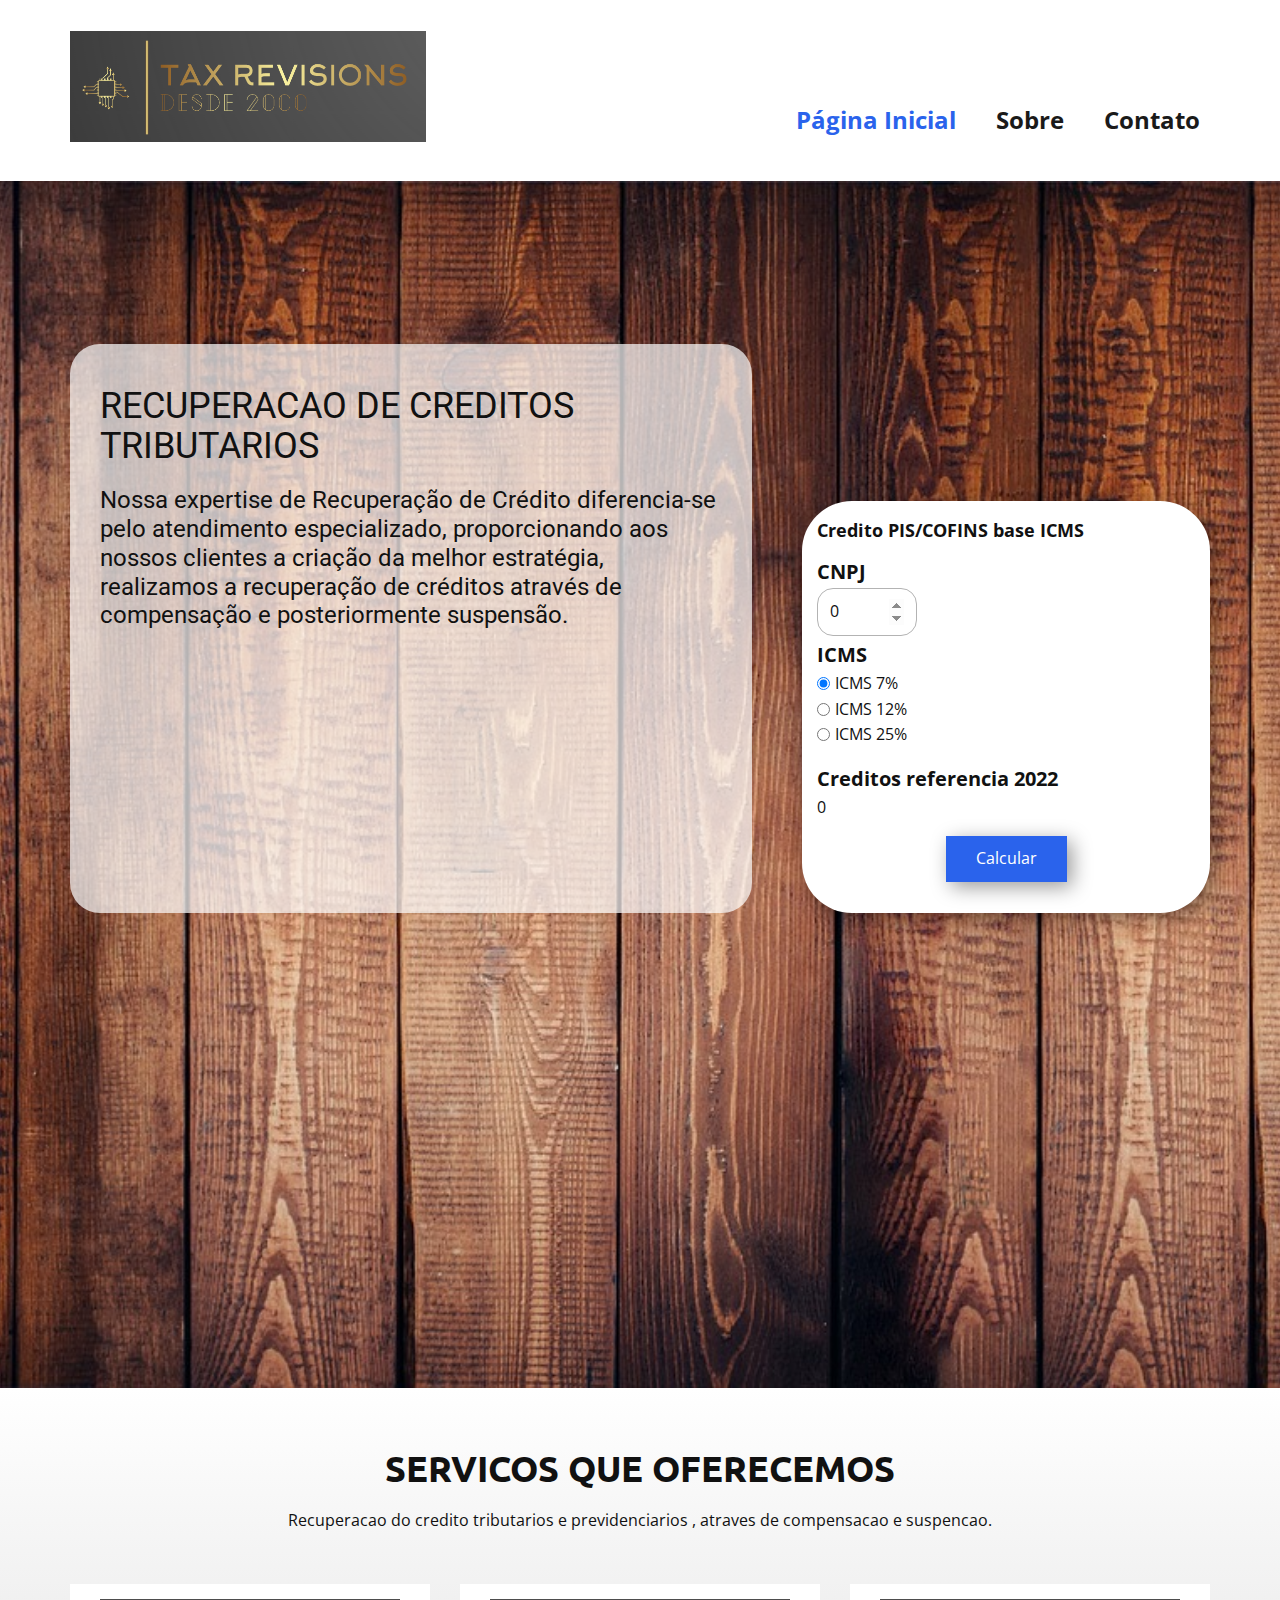
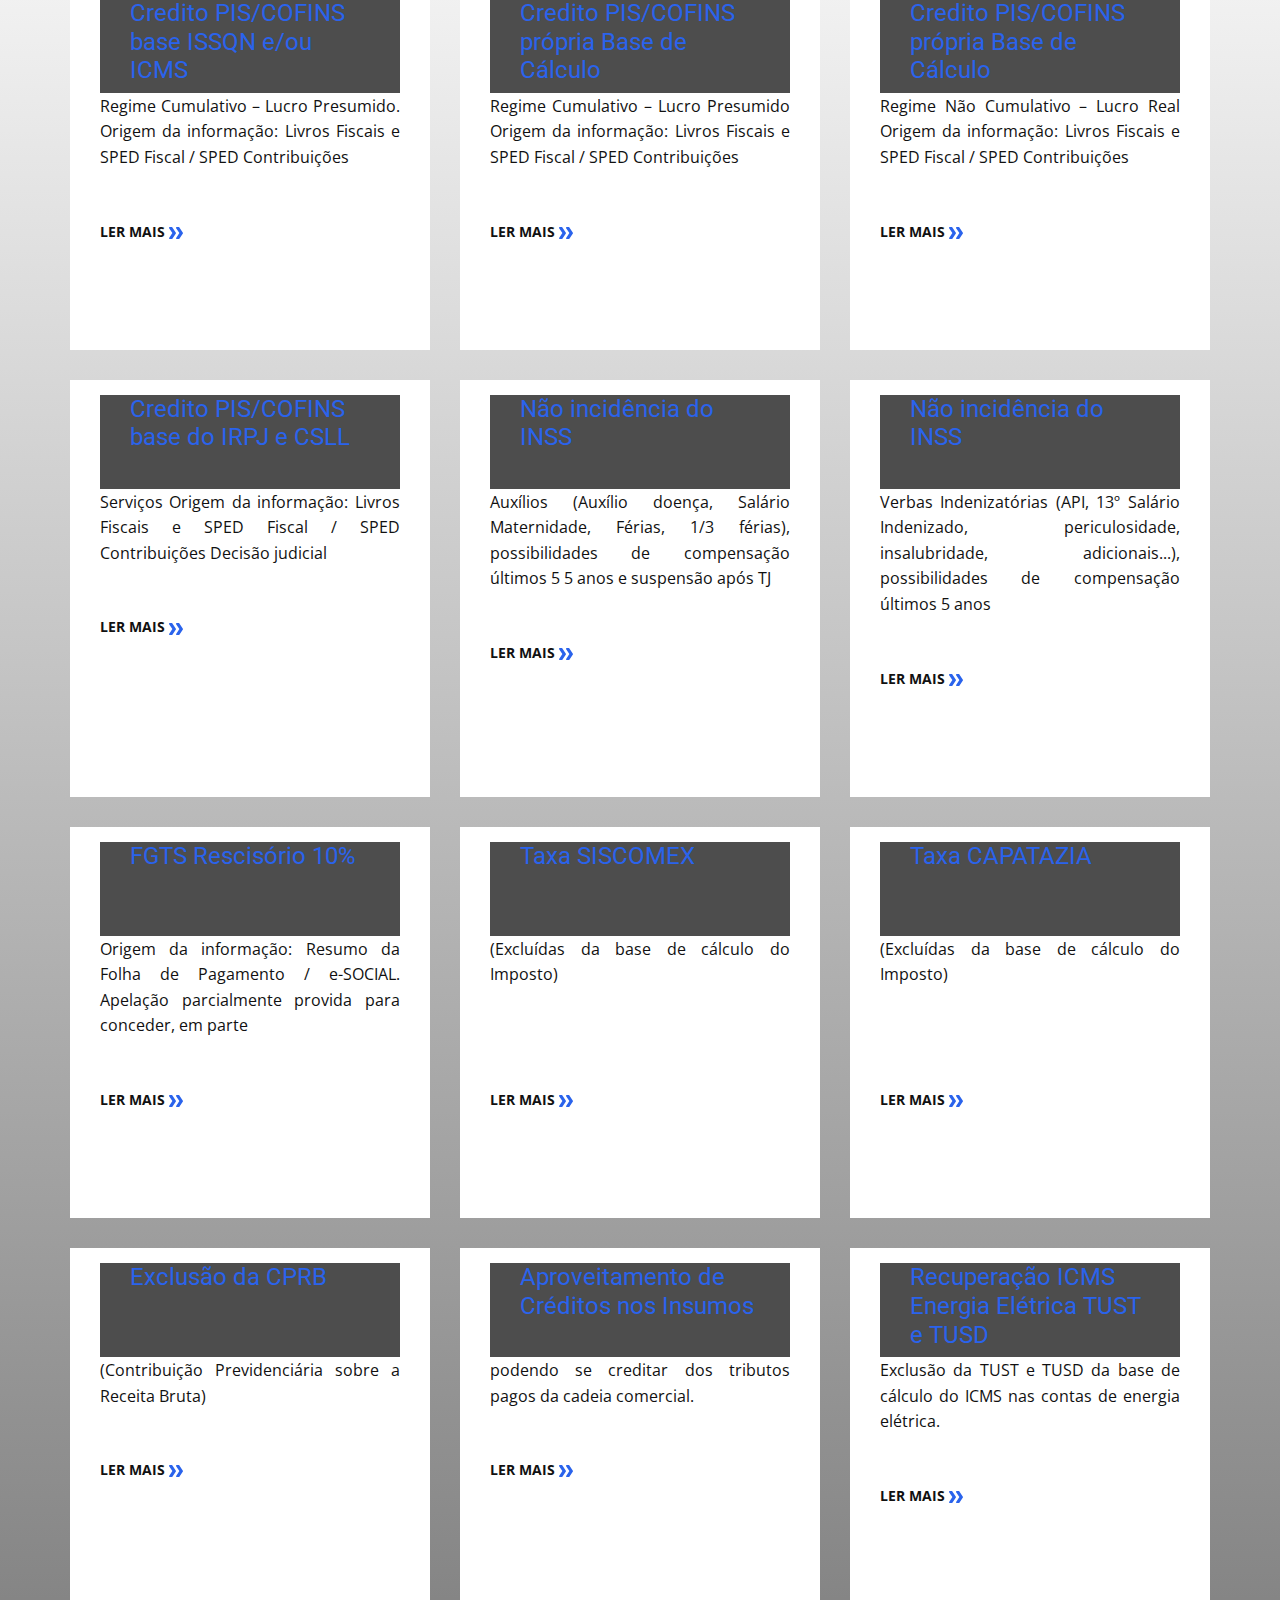
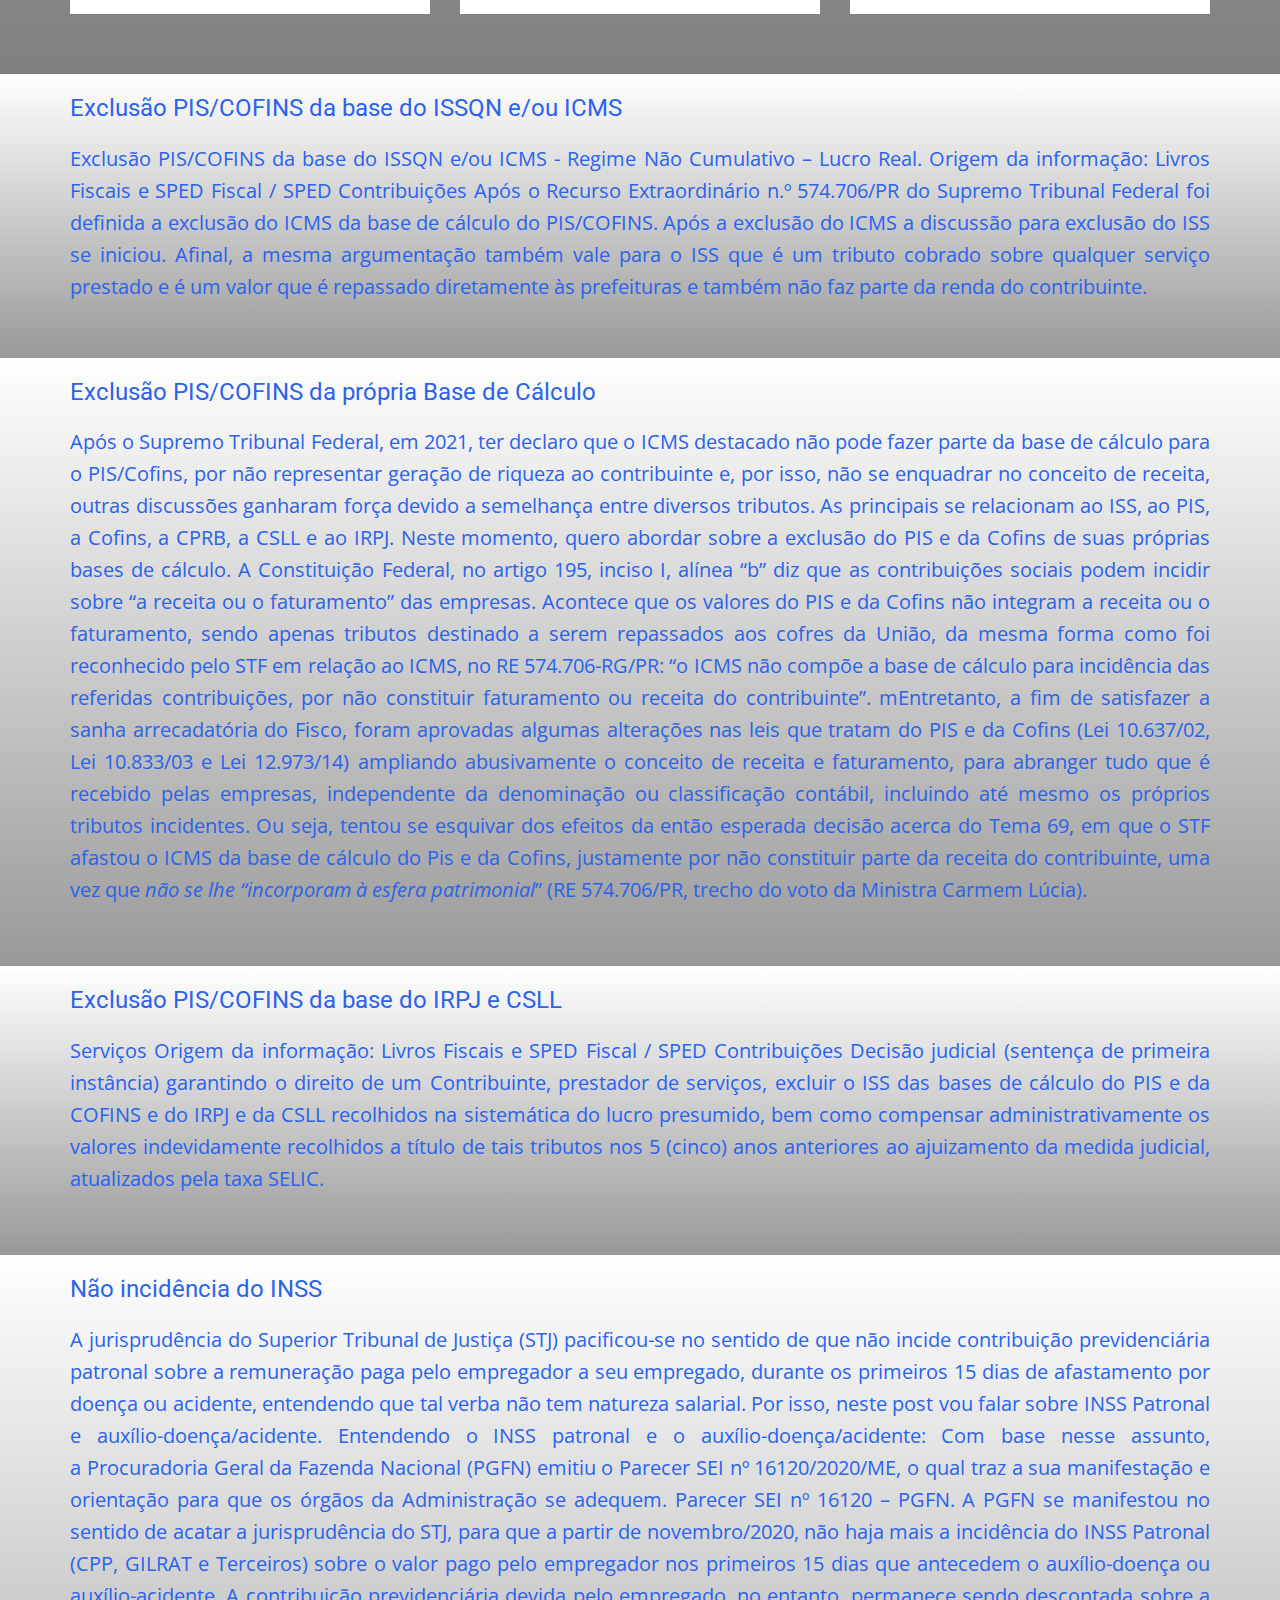
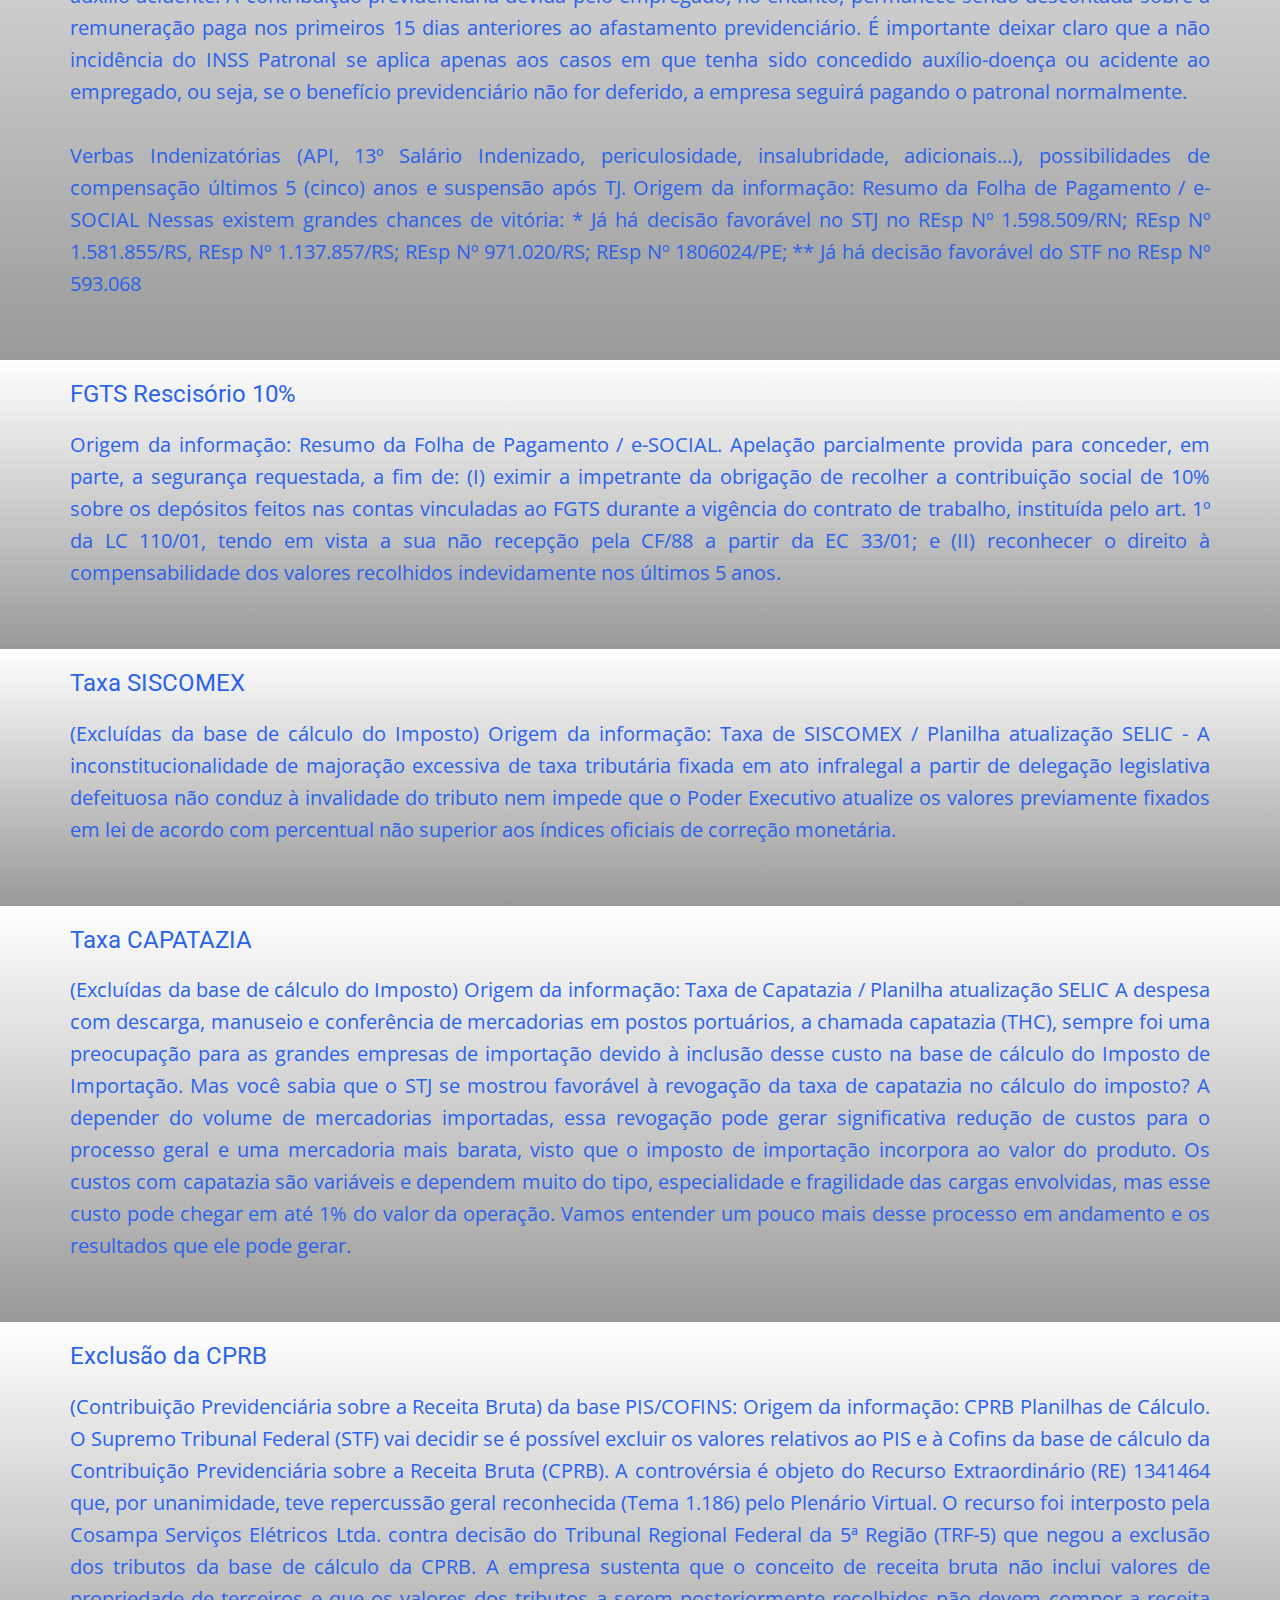
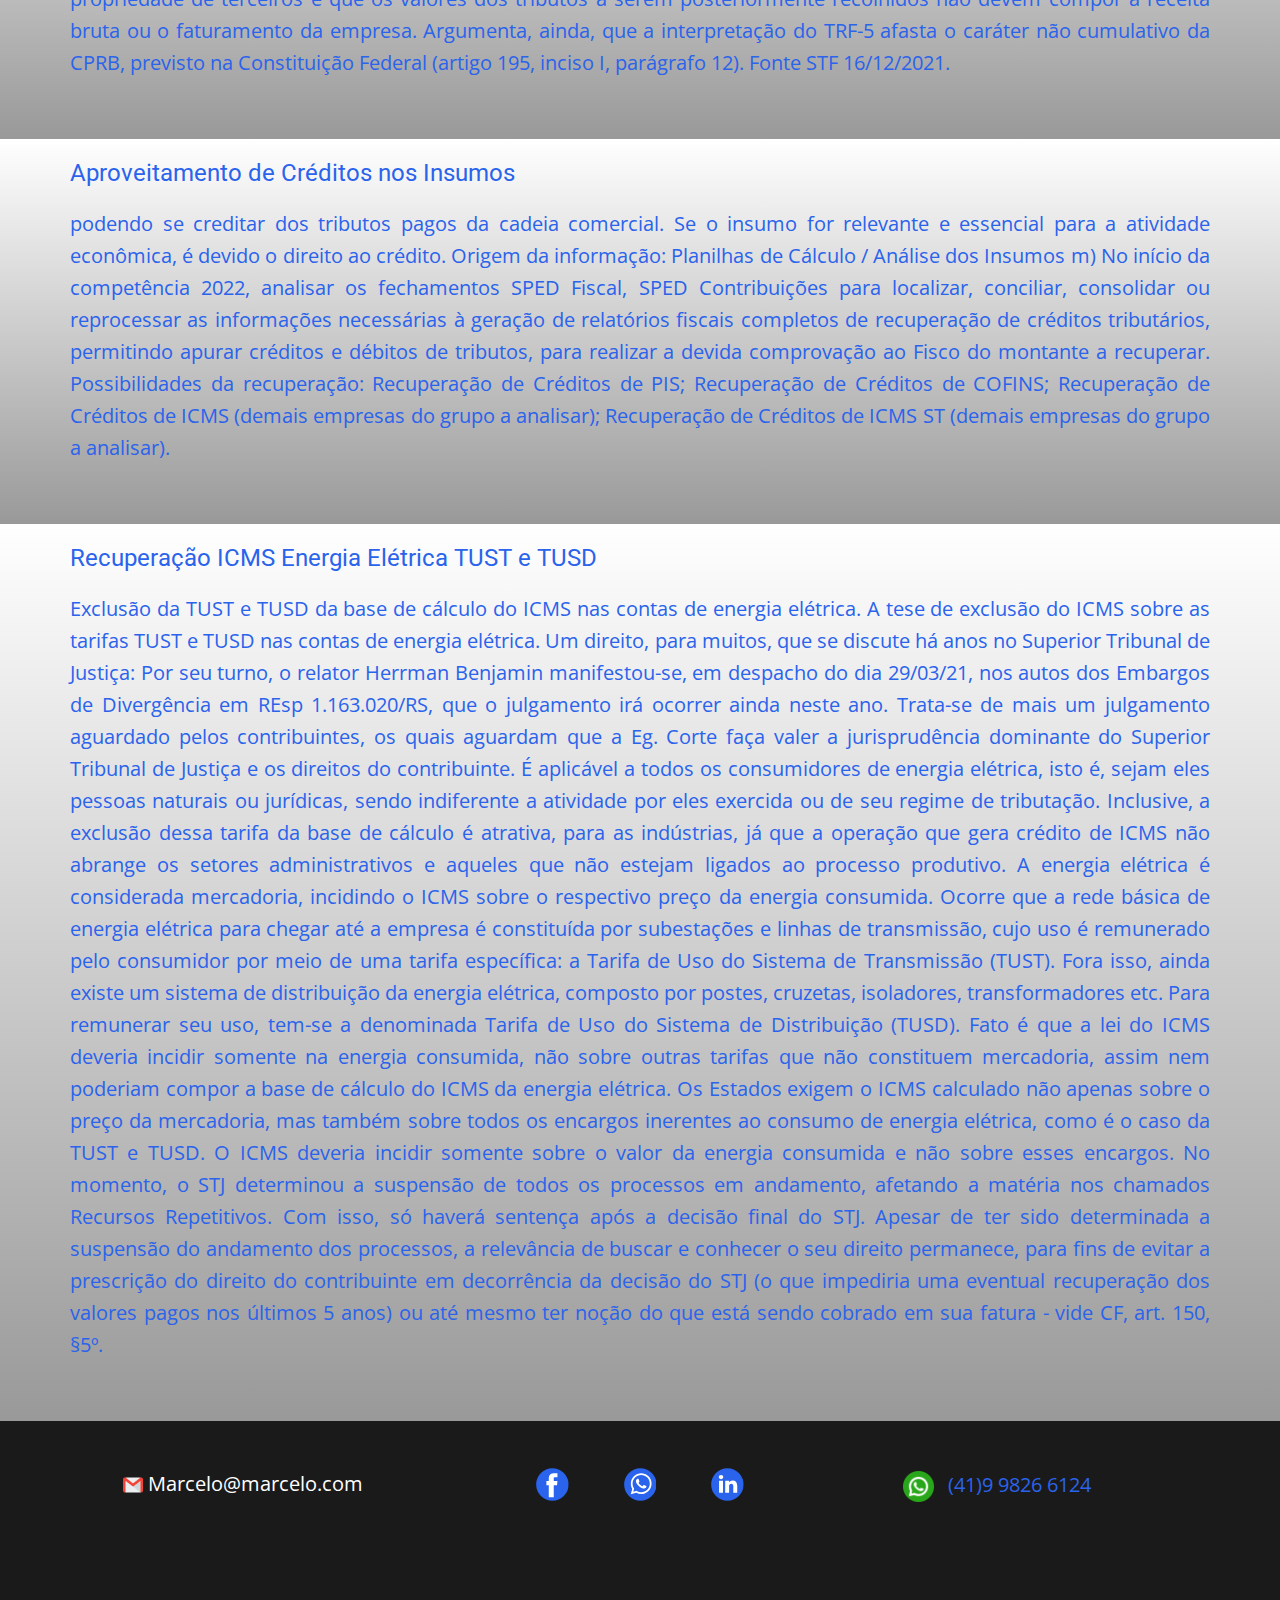
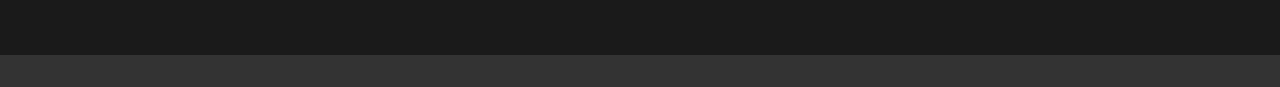
==== commit 058eefb3: "atualização com tabela de calculo" ====
--- a/index.html
+++ b/index.html
@@ -10,10 +10,9 @@
     <script class="u-script" type="text/javascript" src="jquery.js" defer=""></script>
     <script class="u-script" type="text/javascript" src="nicepage.js" defer=""></script>
     <meta name="generator" content="Nicepage 5.5.0, nicepage.com">
+    <meta name="referrer" content="origin">
     <link id="u-theme-google-font" rel="stylesheet" href="https://fonts.googleapis.com/css?family=Roboto:100,100i,300,300i,400,400i,500,500i,700,700i,900,900i|Open+Sans:300,300i,400,400i,500,500i,600,600i,700,700i,800,800i">
     <link id="u-page-google-font" rel="stylesheet" href="https://fonts.googleapis.com/css?family=Ubuntu:300,300i,400,400i,500,500i,700,700i">
-    
-    
     
     
     
@@ -32,7 +31,11 @@
 		"@type": "Organization",
 		"name": "",
 		"logo": "images/tax.png",
-		"sameAs": []
+		"sameAs": [
+				"https://m.facebook.com/marcelo.josegoncalves.16?eav=AfbekfzsIgQFwJOI5PntB5cuvxvKaVSK6Krx9Jvvlaa6_zP5z8HQ03Tvpk0-U66LTgw&paipv=0",
+				"https://wa.me/5541998266124?text=Marcelo",
+				"https://br.linkedin.com/in/marcelo-jos%C3%A9-gon%C3%A7alves-25bb2539"
+		]
 }</script>
     <meta name="theme-color" content="#2a63ec">
     <meta property="og:title" content="Página Inicial">
@@ -53,7 +56,7 @@
           <div class="u-custom-menu u-nav-container">
             <ul class="u-nav u-spacing-20 u-unstyled u-nav-1"><li class="u-nav-item"><a class="u-button-style u-nav-link u-text-active-palette-1-base u-text-grey-90 u-text-hover-palette-2-base" href="Página-Inicial.html" data-lang-en="{&quot;content&quot;:&quot;Página Inicial&quot;,&quot;href&quot;:&quot;Página-Inicial.html&quot;}" style="padding: 10px;">Página Inicial</a>
 </li><li class="u-nav-item"><a class="u-button-style u-nav-link u-text-active-palette-1-base u-text-grey-90 u-text-hover-palette-2-base" href="Sobre.html" data-lang-en="{&quot;content&quot;:&quot;Sobre&quot;,&quot;href&quot;:&quot;Sobre.html&quot;}" style="padding: 10px;">Sobre</a>
-</li><li class="u-nav-item"><a class="u-button-style u-nav-link u-text-active-palette-1-base u-text-grey-90 u-text-hover-palette-2-base" href="Contato.html" data-lang-en="{&quot;content&quot;:&quot;Contato&quot;,&quot;href&quot;:&quot;Contato.html&quot;}" style="padding: 10px;">Contato</a>
+</li><li class="u-nav-item"><a class="u-button-style u-nav-link u-text-active-palette-1-base u-text-grey-90 u-text-hover-palette-2-base" href="contato.html" data-lang-en="{&quot;content&quot;:&quot;Contato&quot;,&quot;href&quot;:&quot;Contato.html&quot;}" style="padding: 10px;">Contato</a>
 </li></ul>
           </div>
           <div class="u-custom-menu u-nav-container-collapse">
@@ -62,7 +65,7 @@
                 <div class="u-menu-close"></div>
                 <ul class="u-align-center u-nav u-popupmenu-items u-unstyled u-nav-2"><li class="u-nav-item"><a class="u-button-style u-nav-link" href="Página-Inicial.html" data-lang-en="{&quot;content&quot;:&quot;Página Inicial&quot;,&quot;href&quot;:&quot;Página-Inicial.html&quot;}">Página Inicial</a>
 </li><li class="u-nav-item"><a class="u-button-style u-nav-link" href="Sobre.html" data-lang-en="{&quot;content&quot;:&quot;Sobre&quot;,&quot;href&quot;:&quot;Sobre.html&quot;}">Sobre</a>
-</li><li class="u-nav-item"><a class="u-button-style u-nav-link" href="Contato.html" data-lang-en="{&quot;content&quot;:&quot;Contato&quot;,&quot;href&quot;:&quot;Contato.html&quot;}">Contato</a>
+</li><li class="u-nav-item"><a class="u-button-style u-nav-link" href="contato.html" data-lang-en="{&quot;content&quot;:&quot;Contato&quot;,&quot;href&quot;:&quot;Contato.html&quot;}">Contato</a>
 </li></ul>
               </div>
             </div>
@@ -72,15 +75,79 @@
       </div></header>
     <section class="u-clearfix u-image u-section-1" id="carousel_562b" data-image-width="1280" data-image-height="719">
       <div class="u-clearfix u-sheet u-sheet-1">
-        <div class="u-container-align-center-xs u-container-style u-expanded-width-sm u-expanded-width-xs u-group u-opacity u-opacity-70 u-shape-rectangle u-white u-group-1">
+        <div class="u-form u-radius-50 u-white u-form-1">
+          <form action="https://forms.nicepagesrv.com/v2/form/process" class="u-clearfix u-form-spacing-15 u-form-vertical u-inner-form" style="padding: 15px;" source="email" name="form">
+            <p class="u-form-group u-form-text u-text u-text-1"> Credito PIS/COFINS base ICMS</p>
+            <div class="u-form-group u-form-number u-form-number-layout-number u-label-top u-form-group-2">
+              <label for="number-0358" class="u-label u-label-1">CNPJ</label>
+              <div class="u-input-row" data-value="0">
+                <input value="0" min="0" max="99999999999998" step="10" type="number" placeholder="" id="number-0358" name="number" class="u-border-1 u-border-grey-30 u-input u-input-rectangle u-number u-radius-16" autofocus="autofocus">
+              </div>
+            </div>
+            <div class="u-form-group u-form-number u-form-number-layout-number u-label-top u-form-group-3" data-dependency="[{&quot;action&quot;:&quot;hide&quot;,&quot;field&quot;:&quot;number&quot;,&quot;condition&quot;:&quot;number-less&quot;,&quot;value&quot;:999999999999}]">
+              <label for="number-7df9" class="u-label u-label-2">Receita Bruta 2022</label>
+              <div class="u-input-row" data-value="0">
+                <input value="0" min="0" max="99999999999" step="1" type="number" placeholder="" id="number-7df9" name="receitabruta" class="u-border-1 u-border-grey-30 u-input u-input-rectangle u-radius-16">
+              </div>
+            </div>
+            <div class="u-form-group u-form-radiobutton u-label-top" data-dependency="[{&quot;action&quot;:&quot;hide&quot;,&quot;field&quot;:&quot;number&quot;,&quot;condition&quot;:&quot;number-less&quot;,&quot;value&quot;:1000000000000}]">
+              <label class="u-form-control-hidden u-label u-label-3"></label>
+              <div class="u-form-radio-button-wrapper">
+                <div class="u-input-row">
+                  <input id="field-99dc" type="radio" name="empresa" value="0" class="u-field-input" checked="checked" data-calc="0">
+                  <label class="u-field-label" for="field-99dc">Simples nacional</label>
+                </div>
+                <div class="u-input-row">
+                  <input id="field-5a7c" type="radio" name="empresa" value="0.0425" class="u-field-input" data-calc="0.0425">
+                  <label class="u-field-label" for="field-5a7c">Lucro Presumido</label>
+                </div>
+                <div class="u-input-row">
+                  <input id="field-162a" type="radio" name="empresa" value="0.0999" class="u-field-input" data-calc="0.0999">
+                  <label class="u-field-label" for="field-162a">Lucro Real</label>
+                </div>
+              </div>
+            </div>
+            <div class="u-form-group u-form-radiobutton u-label-top u-form-group-5">
+              <label class="u-label u-label-4">ICMS</label>
+              <div class="u-form-radio-button-wrapper">
+                <div class="u-input-row">
+                  <input id="field-7f0f" type="radio" name="icms" value="0.07" class="u-field-input" checked="checked" data-calc="0.07">
+                  <label class="u-field-label" for="field-7f0f">ICMS 7%</label>
+                </div>
+                <div class="u-input-row">
+                  <input id="field-6782" type="radio" name="icms" value="0.12" class="u-field-input" data-calc="0.12">
+                  <label class="u-field-label" for="field-6782">ICMS 12%</label>
+                </div>
+                <div class="u-input-row">
+                  <input id="field-b408" type="radio" name="icms" value="0.25" class="u-field-input" data-calc="0.25">
+                  <label class="u-field-label" for="field-b408">ICMS 25%</label>
+                </div>
+              </div>
+            </div>
+            <div class="u-form-calc u-form-group u-label-top">
+              <label for="calc-f0f0" class="u-label u-label-5">Creditos referencia 2022</label>
+              <input type="hidden" placeholder="0" id="calc-f0f0" name="creditos" class="u-calc-input" value="0">
+              <div class="u-form-calc-text"><span class="u-form-calc-before"></span><span class="u-form-calc-value" data-expression="        receitabruta         *         empresa  * icms ">0</span><span class="u-form-calc-after"></span></div>
+            </div>
+            <div class="u-align-center u-form-group u-form-submit u-label-top">
+              <input type="submit" value="submit" class="u-form-control-hidden">
+              <a href="#" class="u-btn u-btn-submit u-button-style u-btn-1">Calcular</a>
+            </div>
+            <div class="u-form-send-message u-form-send-success">Thank you! Your message has been sent.</div>
+            <div class="u-form-send-error u-form-send-message">Unable to send your message. Please fix errors then try again.</div>
+            <input type="hidden" value="" name="recaptchaResponse">
+            <input type="hidden" name="formServices" value="4090a00d85d2479dda554df8d522d5ac">
+          </form>
+        </div>
+        <div class="u-container-style u-expanded-width-xs u-group u-opacity u-opacity-70 u-radius-30 u-shape-round u-white u-group-1">
           <div class="u-container-layout u-container-layout-1">
-            <h2 class="u-align-center-xs u-align-left-lg u-align-left-md u-align-left-sm u-align-left-xl u-custom-font u-font-ubuntu u-text u-text-1" data-lang-en="​<span style=&quot;font-weight: 700;&quot;>Works for you,</span> even when you aren’t working">RECUPERACAO DE CREDITOS TRIBUTARIOS</h2>
-            <p class="u-align-center-xs u-align-left-lg u-align-left-md u-align-left-sm u-align-left-xl u-text u-text-2" data-animation-name="" data-animation-duration="0" data-animation-delay="0" data-animation-direction="" data-lang-en="Ut enim ad minim veniam, quis nostrud exercitation ullamco laboris nisi ut aliquip ex ea commodo consequat. Duis aute irure dolor in reprehenderit in voluptate. "> Nossa expertise de Recuperação de Crédito diferencia-se pelo atendimento especializado, proporcionando aos nossos clientes a criação da melhor estratégia, realizamos a recuperação de créditos através de compensação e posteriormente suspensão.</p>
+            <h2 class="u-text u-text-default u-text-2"> RECUPERACAO DE CREDITOS TRIBUTARIOS</h2>
+            <h4 class="u-align-center-xs u-text u-text-default u-text-3"> Nossa expertise de Recuperação de Crédito diferencia-se pelo atendimento especializado, proporcionando aos nossos clientes a criação da melhor estratégia, realizamos a recuperação de créditos através de compensação e posteriormente suspensão.</h4>
           </div>
         </div>
       </div>
     </section>
-    <section class="u-clearfix u-container-align-center u-grey-40 u-section-2" id="carousel_5327">
+    <section class="u-clearfix u-container-align-center u-gradient u-section-2" id="carousel_5327">
       <div class="u-clearfix u-sheet u-sheet-1">
         <h2 class="u-align-center u-custom-font u-font-ubuntu u-text u-text-default u-text-1" data-lang-en="​<span style=&quot;font-weight: 700;&quot;>Services</span> We are Offering">
           <span style="font-weight: 700;">Servicos que oferecemos</span>
@@ -89,166 +156,188 @@
         <div class="u-expanded-width u-list u-list-1">
           <div class="u-repeater u-repeater-1">
             <div class="u-align-justify u-container-style u-list-item u-repeater-item u-white u-list-item-1">
-              <div class="u-container-layout u-similar-container u-container-layout-1">
-                <div class="u-container-style u-effect-fade u-expanded-width u-grey-70 u-group u-hover-box u-group-1" data-href="Página-Inicial.html#carousel_eb0d">
+              <div class="u-container-layout u-similar-container u-valign-top u-container-layout-1">
+                <div class="u-container-style u-effect-fade u-expanded-width u-grey-70 u-group u-hover-box u-group-1" data-href="Página-Inicial.html#sec-c94d">
                   <div class="u-back-slide u-container-layout u-container-layout-2">
                     <h4 class="u-text u-text-default u-text-3">
-                      <a class="u-active-none u-border-none u-btn u-button-link u-button-style u-hover-none u-none u-text-body-alt-color u-btn-1" href="Página-Inicial.html#sec-c94d"> Credito PIS/COFINS base ISSQN e/ou ICMS</a>
+                      <a class="u-active-none u-border-none u-btn u-button-link u-button-style u-hover-none u-none u-text-palette-1-base u-btn-1" href="Página-Inicial.html#sec-c94d"> Credito PIS/COFINS base ISSQN e/ou ICMS</a>
                     </h4>
                   </div>
                   <div class="u-black u-container-layout u-opacity u-opacity-25 u-over-slide u-container-layout-3"></div>
                 </div>
-                <p class="u-text u-text-grey-40 u-text-4" data-lang-en="​Whatever the scale and nature of your projects, our specialists have the skills and experience necessary to successfully solve your problems."> Regime Cumulativo – Lucro Presumido. Origem da informação: Livros Fiscais e SPED Fiscal / SPED Contribuições&nbsp;</p>
+                <p class="u-text u-text-4"> Regime Cumulativo – Lucro Presumido. Origem da informação: Livros Fiscais e SPED Fiscal / SPED Contribuições&nbsp;</p>
                 <a href="Página-Inicial.html#sec-c94d" class="u-btn u-button-style u-none u-text-body-color u-text-hover-palette-3-base u-btn-2">Ler Mais&nbsp;<span class="u-icon u-text-palette-1-base"><svg class="u-svg-content" viewBox="0 -32 426.66667 426" style="width: 1em; height: 1em;"><path d="m213.332031 181.667969c0 4.265625-1.277343 8.53125-3.625 11.730469l-106.667969 160c-3.839843 5.761718-10.238281 9.601562-17.707031 9.601562h-64c-11.730469 0-21.332031-9.601562-21.332031-21.332031 0-4.269531 1.28125-8.535157 3.625-11.734375l98.773438-148.265625-98.773438-148.269531c-2.34375-3.199219-3.625-7.464844-3.625-11.730469 0-11.734375 9.601562-21.335938 21.332031-21.335938h64c7.46875 0 13.867188 3.839844 17.707031 9.601563l106.667969 160c2.347657 3.199218 3.625 7.464844 3.625 11.734375zm0 0"></path><path d="m426.667969 181.667969c0 4.265625-1.28125 8.53125-3.628907 11.730469l-106.664062 160c-3.839844 5.761718-10.242188 9.601562-17.707031 9.601562h-64c-11.734375 0-21.335938-9.601562-21.335938-21.332031 0-4.269531 1.28125-8.535157 3.628907-11.734375l98.773437-148.265625-98.773437-148.269531c-2.347657-3.199219-3.628907-7.464844-3.628907-11.730469 0-11.734375 9.601563-21.335938 21.335938-21.335938h64c7.464843 0 13.867187 3.839844 17.707031 9.601563l106.664062 160c2.347657 3.199218 3.628907 7.464844 3.628907 11.734375zm0 0"></path></svg><img></span>
                 </a>
               </div>
             </div>
             <div class="u-align-justify u-container-style u-list-item u-repeater-item u-white u-list-item-2">
-              <div class="u-container-layout u-similar-container u-container-layout-4">
+              <div class="u-container-layout u-similar-container u-valign-top u-container-layout-4">
                 <div class="u-container-style u-effect-fade u-expanded-width u-grey-70 u-group u-hover-box u-group-2" data-href="Página-Inicial.html#carousel_eb0d">
                   <div class="u-back-slide u-container-layout u-container-layout-5">
-                    <h4 class="u-text u-text-default u-text-5"> Credito PIS/COFINS própria Base de Cálculo</h4>
+                    <h4 class="u-text u-text-default u-text-5">
+                      <a class="u-active-none u-border-none u-btn u-button-link u-button-style u-hover-none u-none u-text-palette-1-base u-btn-3" href="Página-Inicial.html#carousel_eb0d"> Credito PIS/COFINS própria Base de Cálculo</a>
+                    </h4>
                   </div>
                   <div class="u-black u-container-layout u-opacity u-opacity-25 u-over-slide u-container-layout-6"></div>
                 </div>
-                <p class="u-text u-text-grey-40 u-text-6" data-lang-en="​Whatever the scale and nature of your projects, our specialists have the skills and experience necessary to successfully solve your problems."> Regime Cumulativo – Lucro Presumido Origem da informação: Livros Fiscais e SPED Fiscal / SPED Contribuições</p>
-                <a href="Página-Inicial.html#carousel_eb0d" class="u-btn u-button-style u-none u-text-body-color u-text-hover-palette-3-base u-btn-3">Ler Mais&nbsp;<span class="u-icon u-text-palette-1-base"><svg class="u-svg-content" viewBox="0 -32 426.66667 426" style="width: 1em; height: 1em;"><path d="m213.332031 181.667969c0 4.265625-1.277343 8.53125-3.625 11.730469l-106.667969 160c-3.839843 5.761718-10.238281 9.601562-17.707031 9.601562h-64c-11.730469 0-21.332031-9.601562-21.332031-21.332031 0-4.269531 1.28125-8.535157 3.625-11.734375l98.773438-148.265625-98.773438-148.269531c-2.34375-3.199219-3.625-7.464844-3.625-11.730469 0-11.734375 9.601562-21.335938 21.332031-21.335938h64c7.46875 0 13.867188 3.839844 17.707031 9.601563l106.667969 160c2.347657 3.199218 3.625 7.464844 3.625 11.734375zm0 0"></path><path d="m426.667969 181.667969c0 4.265625-1.28125 8.53125-3.628907 11.730469l-106.664062 160c-3.839844 5.761718-10.242188 9.601562-17.707031 9.601562h-64c-11.734375 0-21.335938-9.601562-21.335938-21.332031 0-4.269531 1.28125-8.535157 3.628907-11.734375l98.773437-148.265625-98.773437-148.269531c-2.347657-3.199219-3.628907-7.464844-3.628907-11.730469 0-11.734375 9.601563-21.335938 21.335938-21.335938h64c7.464843 0 13.867187 3.839844 17.707031 9.601563l106.664062 160c2.347657 3.199218 3.628907 7.464844 3.628907 11.734375zm0 0"></path></svg><img></span>
+                <p class="u-text u-text-6"> Regime Cumulativo – Lucro Presumido Origem da informação: Livros Fiscais e SPED Fiscal / SPED Contribuições</p>
+                <a href="Página-Inicial.html#carousel_eb0d" class="u-btn u-button-style u-none u-text-body-color u-text-hover-palette-3-base u-btn-4">Ler Mais&nbsp;<span class="u-icon u-text-palette-1-base"><svg class="u-svg-content" viewBox="0 -32 426.66667 426" style="width: 1em; height: 1em;"><path d="m213.332031 181.667969c0 4.265625-1.277343 8.53125-3.625 11.730469l-106.667969 160c-3.839843 5.761718-10.238281 9.601562-17.707031 9.601562h-64c-11.730469 0-21.332031-9.601562-21.332031-21.332031 0-4.269531 1.28125-8.535157 3.625-11.734375l98.773438-148.265625-98.773438-148.269531c-2.34375-3.199219-3.625-7.464844-3.625-11.730469 0-11.734375 9.601562-21.335938 21.332031-21.335938h64c7.46875 0 13.867188 3.839844 17.707031 9.601563l106.667969 160c2.347657 3.199218 3.625 7.464844 3.625 11.734375zm0 0"></path><path d="m426.667969 181.667969c0 4.265625-1.28125 8.53125-3.628907 11.730469l-106.664062 160c-3.839844 5.761718-10.242188 9.601562-17.707031 9.601562h-64c-11.734375 0-21.335938-9.601562-21.335938-21.332031 0-4.269531 1.28125-8.535157 3.628907-11.734375l98.773437-148.265625-98.773437-148.269531c-2.347657-3.199219-3.628907-7.464844-3.628907-11.730469 0-11.734375 9.601563-21.335938 21.335938-21.335938h64c7.464843 0 13.867187 3.839844 17.707031 9.601563l106.664062 160c2.347657 3.199218 3.628907 7.464844 3.628907 11.734375zm0 0"></path></svg><img></span>
                 </a>
               </div>
             </div>
             <div class="u-align-justify u-container-style u-list-item u-repeater-item u-white u-list-item-3">
-              <div class="u-container-layout u-similar-container u-container-layout-7">
-                <div class="u-container-style u-effect-fade u-expanded-width u-grey-70 u-group u-hover-box u-group-3" data-href="Página-Inicial.html#carousel_0f2c">
+              <div class="u-container-layout u-similar-container u-valign-top u-container-layout-7">
+                <div class="u-container-style u-effect-fade u-expanded-width u-grey-70 u-group u-hover-box u-group-3" data-href="Página-Inicial.html#carousel_9eb3">
                   <div class="u-back-slide u-container-layout u-container-layout-8">
-                    <h4 class="u-text u-text-default u-text-7"> Credito PIS/COFINS própria Base de Cálculo</h4>
+                    <h4 class="u-text u-text-default u-text-7">
+                      <a class="u-active-none u-border-none u-btn u-button-link u-button-style u-hover-none u-none u-text-palette-1-base u-btn-5" href="Página-Inicial.html#carousel_eb0d"> Credito PIS/COFINS própria Base de Cálculo</a>
+                    </h4>
                   </div>
                   <div class="u-black u-container-layout u-opacity u-opacity-25 u-over-slide u-container-layout-9"></div>
                 </div>
-                <p class="u-text u-text-grey-40 u-text-8" data-lang-en="​Whatever the scale and nature of your projects, our specialists have the skills and experience necessary to successfully solve your problems."> Regime Não Cumulativo – Lucro Real Origem da informação: Livros Fiscais e SPED Fiscal / SPED Contribuições</p>
-                <a href="Página-Inicial.html#carousel_0f2c" class="u-btn u-button-style u-none u-text-body-color u-text-hover-palette-3-base u-btn-4">Ler Mais&nbsp;<span class="u-icon u-text-palette-1-base"><svg class="u-svg-content" viewBox="0 -32 426.66667 426" style="width: 1em; height: 1em;"><path d="m213.332031 181.667969c0 4.265625-1.277343 8.53125-3.625 11.730469l-106.667969 160c-3.839843 5.761718-10.238281 9.601562-17.707031 9.601562h-64c-11.730469 0-21.332031-9.601562-21.332031-21.332031 0-4.269531 1.28125-8.535157 3.625-11.734375l98.773438-148.265625-98.773438-148.269531c-2.34375-3.199219-3.625-7.464844-3.625-11.730469 0-11.734375 9.601562-21.335938 21.332031-21.335938h64c7.46875 0 13.867188 3.839844 17.707031 9.601563l106.667969 160c2.347657 3.199218 3.625 7.464844 3.625 11.734375zm0 0"></path><path d="m426.667969 181.667969c0 4.265625-1.28125 8.53125-3.628907 11.730469l-106.664062 160c-3.839844 5.761718-10.242188 9.601562-17.707031 9.601562h-64c-11.734375 0-21.335938-9.601562-21.335938-21.332031 0-4.269531 1.28125-8.535157 3.628907-11.734375l98.773437-148.265625-98.773437-148.269531c-2.347657-3.199219-3.628907-7.464844-3.628907-11.730469 0-11.734375 9.601563-21.335938 21.335938-21.335938h64c7.464843 0 13.867187 3.839844 17.707031 9.601563l106.664062 160c2.347657 3.199218 3.628907 7.464844 3.628907 11.734375zm0 0"></path></svg><img></span>
+                <p class="u-text u-text-8"> Regime Não Cumulativo – Lucro Real Origem da informação: Livros Fiscais e SPED Fiscal / SPED Contribuições</p>
+                <a href="Página-Inicial.html#carousel_eb0d" class="u-btn u-button-style u-none u-text-body-color u-text-hover-palette-3-base u-btn-6">Ler Mais&nbsp;<span class="u-icon u-text-palette-1-base"><svg class="u-svg-content" viewBox="0 -32 426.66667 426" style="width: 1em; height: 1em;"><path d="m213.332031 181.667969c0 4.265625-1.277343 8.53125-3.625 11.730469l-106.667969 160c-3.839843 5.761718-10.238281 9.601562-17.707031 9.601562h-64c-11.730469 0-21.332031-9.601562-21.332031-21.332031 0-4.269531 1.28125-8.535157 3.625-11.734375l98.773438-148.265625-98.773438-148.269531c-2.34375-3.199219-3.625-7.464844-3.625-11.730469 0-11.734375 9.601562-21.335938 21.332031-21.335938h64c7.46875 0 13.867188 3.839844 17.707031 9.601563l106.667969 160c2.347657 3.199218 3.625 7.464844 3.625 11.734375zm0 0"></path><path d="m426.667969 181.667969c0 4.265625-1.28125 8.53125-3.628907 11.730469l-106.664062 160c-3.839844 5.761718-10.242188 9.601562-17.707031 9.601562h-64c-11.734375 0-21.335938-9.601562-21.335938-21.332031 0-4.269531 1.28125-8.535157 3.628907-11.734375l98.773437-148.265625-98.773437-148.269531c-2.347657-3.199219-3.628907-7.464844-3.628907-11.730469 0-11.734375 9.601563-21.335938 21.335938-21.335938h64c7.464843 0 13.867187 3.839844 17.707031 9.601563l106.664062 160c2.347657 3.199218 3.628907 7.464844 3.628907 11.734375zm0 0"></path></svg><img></span>
                 </a>
               </div>
             </div>
             <div class="u-align-justify u-container-style u-list-item u-repeater-item u-white u-list-item-4">
-              <div class="u-container-layout u-similar-container u-container-layout-10">
+              <div class="u-container-layout u-similar-container u-valign-top u-container-layout-10">
                 <div class="u-container-style u-effect-fade u-expanded-width u-grey-70 u-group u-hover-box u-group-4" data-href="Página-Inicial.html#carousel_9eb3">
                   <div class="u-back-slide u-container-layout u-container-layout-11">
-                    <h4 class="u-text u-text-default u-text-9"> Credito PIS/COFINS&nbsp; base do IRPJ e CSLL</h4>
+                    <h4 class="u-text u-text-default u-text-9">
+                      <a class="u-active-none u-border-none u-btn u-button-link u-button-style u-hover-none u-none u-text-palette-1-base u-btn-7" href="Página-Inicial.html#carousel_9eb3"> Credito PIS/COFINS&nbsp; base do IRPJ e CSLL</a>
+                    </h4>
                   </div>
                   <div class="u-black u-container-layout u-opacity u-opacity-25 u-over-slide u-container-layout-12"></div>
                 </div>
-                <p class="u-text u-text-grey-40 u-text-10" data-lang-en="​Whatever the scale and nature of your projects, our specialists have the skills and experience necessary to successfully solve your problems."> Serviços Origem da informação: Livros Fiscais e SPED Fiscal / SPED Contribuições Decisão judicial&nbsp;</p>
-                <a href="Página-Inicial.html#carousel_9eb3" class="u-btn u-button-style u-none u-text-body-color u-text-hover-palette-3-base u-btn-5">Ler Mais&nbsp;<span class="u-icon u-text-palette-1-base"><svg class="u-svg-content" viewBox="0 -32 426.66667 426" style="width: 1em; height: 1em;"><path d="m213.332031 181.667969c0 4.265625-1.277343 8.53125-3.625 11.730469l-106.667969 160c-3.839843 5.761718-10.238281 9.601562-17.707031 9.601562h-64c-11.730469 0-21.332031-9.601562-21.332031-21.332031 0-4.269531 1.28125-8.535157 3.625-11.734375l98.773438-148.265625-98.773438-148.269531c-2.34375-3.199219-3.625-7.464844-3.625-11.730469 0-11.734375 9.601562-21.335938 21.332031-21.335938h64c7.46875 0 13.867188 3.839844 17.707031 9.601563l106.667969 160c2.347657 3.199218 3.625 7.464844 3.625 11.734375zm0 0"></path><path d="m426.667969 181.667969c0 4.265625-1.28125 8.53125-3.628907 11.730469l-106.664062 160c-3.839844 5.761718-10.242188 9.601562-17.707031 9.601562h-64c-11.734375 0-21.335938-9.601562-21.335938-21.332031 0-4.269531 1.28125-8.535157 3.628907-11.734375l98.773437-148.265625-98.773437-148.269531c-2.347657-3.199219-3.628907-7.464844-3.628907-11.730469 0-11.734375 9.601563-21.335938 21.335938-21.335938h64c7.464843 0 13.867187 3.839844 17.707031 9.601563l106.664062 160c2.347657 3.199218 3.628907 7.464844 3.628907 11.734375zm0 0"></path></svg><img></span>
+                <p class="u-text u-text-10"> Serviços Origem da informação: Livros Fiscais e SPED Fiscal / SPED Contribuições Decisão judicial&nbsp;</p>
+                <a href="Página-Inicial.html#carousel_9eb3" class="u-btn u-button-style u-none u-text-body-color u-text-hover-palette-3-base u-btn-8">Ler Mais&nbsp;<span class="u-icon u-text-palette-1-base"><svg class="u-svg-content" viewBox="0 -32 426.66667 426" style="width: 1em; height: 1em;"><path d="m213.332031 181.667969c0 4.265625-1.277343 8.53125-3.625 11.730469l-106.667969 160c-3.839843 5.761718-10.238281 9.601562-17.707031 9.601562h-64c-11.730469 0-21.332031-9.601562-21.332031-21.332031 0-4.269531 1.28125-8.535157 3.625-11.734375l98.773438-148.265625-98.773438-148.269531c-2.34375-3.199219-3.625-7.464844-3.625-11.730469 0-11.734375 9.601562-21.335938 21.332031-21.335938h64c7.46875 0 13.867188 3.839844 17.707031 9.601563l106.667969 160c2.347657 3.199218 3.625 7.464844 3.625 11.734375zm0 0"></path><path d="m426.667969 181.667969c0 4.265625-1.28125 8.53125-3.628907 11.730469l-106.664062 160c-3.839844 5.761718-10.242188 9.601562-17.707031 9.601562h-64c-11.734375 0-21.335938-9.601562-21.335938-21.332031 0-4.269531 1.28125-8.535157 3.628907-11.734375l98.773437-148.265625-98.773437-148.269531c-2.347657-3.199219-3.628907-7.464844-3.628907-11.730469 0-11.734375 9.601563-21.335938 21.335938-21.335938h64c7.464843 0 13.867187 3.839844 17.707031 9.601563l106.664062 160c2.347657 3.199218 3.628907 7.464844 3.628907 11.734375zm0 0"></path></svg><img></span>
                 </a>
               </div>
             </div>
             <div class="u-align-justify u-container-style u-list-item u-repeater-item u-white u-list-item-5">
-              <div class="u-container-layout u-similar-container u-container-layout-13">
+              <div class="u-container-layout u-similar-container u-valign-top u-container-layout-13">
                 <div class="u-container-style u-effect-fade u-expanded-width u-grey-70 u-group u-hover-box u-group-5" data-href="Página-Inicial.html#sec-7015">
                   <div class="u-back-slide u-container-layout u-container-layout-14">
-                    <h4 class="u-text u-text-default u-text-11"> Não incidência do INSS</h4>
+                    <h4 class="u-text u-text-default u-text-11">
+                      <a class="u-active-none u-border-none u-btn u-button-link u-button-style u-hover-none u-none u-text-palette-1-base u-btn-9" href="Página-Inicial.html#sec-7015"> Não incidência do INSS</a>
+                    </h4>
                   </div>
                   <div class="u-black u-container-layout u-opacity u-opacity-25 u-over-slide u-container-layout-15"></div>
                 </div>
-                <p class="u-text u-text-grey-40 u-text-12" data-lang-en="​Whatever the scale and nature of your projects, our specialists have the skills and experience necessary to successfully solve your problems."> Auxílios (Auxílio doença, Salário Maternidade, Férias, 1/3 férias), possibilidades de compensação últimos 5 5 anos e suspensão após TJ</p>
-                <a href="Página-Inicial.html#sec-7015" class="u-btn u-button-style u-none u-text-body-color u-text-hover-palette-3-base u-btn-6">Ler Mais&nbsp;<span class="u-icon u-text-palette-1-base"><svg class="u-svg-content" viewBox="0 -32 426.66667 426" style="width: 1em; height: 1em;"><path d="m213.332031 181.667969c0 4.265625-1.277343 8.53125-3.625 11.730469l-106.667969 160c-3.839843 5.761718-10.238281 9.601562-17.707031 9.601562h-64c-11.730469 0-21.332031-9.601562-21.332031-21.332031 0-4.269531 1.28125-8.535157 3.625-11.734375l98.773438-148.265625-98.773438-148.269531c-2.34375-3.199219-3.625-7.464844-3.625-11.730469 0-11.734375 9.601562-21.335938 21.332031-21.335938h64c7.46875 0 13.867188 3.839844 17.707031 9.601563l106.667969 160c2.347657 3.199218 3.625 7.464844 3.625 11.734375zm0 0"></path><path d="m426.667969 181.667969c0 4.265625-1.28125 8.53125-3.628907 11.730469l-106.664062 160c-3.839844 5.761718-10.242188 9.601562-17.707031 9.601562h-64c-11.734375 0-21.335938-9.601562-21.335938-21.332031 0-4.269531 1.28125-8.535157 3.628907-11.734375l98.773437-148.265625-98.773437-148.269531c-2.347657-3.199219-3.628907-7.464844-3.628907-11.730469 0-11.734375 9.601563-21.335938 21.335938-21.335938h64c7.464843 0 13.867187 3.839844 17.707031 9.601563l106.664062 160c2.347657 3.199218 3.628907 7.464844 3.628907 11.734375zm0 0"></path></svg><img></span>
+                <p class="u-text u-text-12"> Auxílios (Auxílio doença, Salário Maternidade, Férias, 1/3 férias), possibilidades de compensação últimos 5 5 anos e suspensão após TJ</p>
+                <a href="Página-Inicial.html#sec-7015" class="u-btn u-button-style u-none u-text-body-color u-text-hover-palette-3-base u-btn-10">Ler Mais&nbsp;<span class="u-icon u-text-palette-1-base"><svg class="u-svg-content" viewBox="0 -32 426.66667 426" style="width: 1em; height: 1em;"><path d="m213.332031 181.667969c0 4.265625-1.277343 8.53125-3.625 11.730469l-106.667969 160c-3.839843 5.761718-10.238281 9.601562-17.707031 9.601562h-64c-11.730469 0-21.332031-9.601562-21.332031-21.332031 0-4.269531 1.28125-8.535157 3.625-11.734375l98.773438-148.265625-98.773438-148.269531c-2.34375-3.199219-3.625-7.464844-3.625-11.730469 0-11.734375 9.601562-21.335938 21.332031-21.335938h64c7.46875 0 13.867188 3.839844 17.707031 9.601563l106.667969 160c2.347657 3.199218 3.625 7.464844 3.625 11.734375zm0 0"></path><path d="m426.667969 181.667969c0 4.265625-1.28125 8.53125-3.628907 11.730469l-106.664062 160c-3.839844 5.761718-10.242188 9.601562-17.707031 9.601562h-64c-11.734375 0-21.335938-9.601562-21.335938-21.332031 0-4.269531 1.28125-8.535157 3.628907-11.734375l98.773437-148.265625-98.773437-148.269531c-2.347657-3.199219-3.628907-7.464844-3.628907-11.730469 0-11.734375 9.601563-21.335938 21.335938-21.335938h64c7.464843 0 13.867187 3.839844 17.707031 9.601563l106.664062 160c2.347657 3.199218 3.628907 7.464844 3.628907 11.734375zm0 0"></path></svg><img></span>
                 </a>
               </div>
             </div>
             <div class="u-align-justify u-container-style u-list-item u-repeater-item u-white u-list-item-6">
-              <div class="u-container-layout u-similar-container u-container-layout-16">
-                <div class="u-container-style u-effect-fade u-expanded-width u-grey-70 u-group u-hover-box u-group-6" data-href="Página-Inicial.html#sec-7a98">
+              <div class="u-container-layout u-similar-container u-valign-top u-container-layout-16">
+                <div class="u-container-style u-effect-fade u-expanded-width u-grey-70 u-group u-hover-box u-group-6" data-href="Página-Inicial.html#sec-7015">
                   <div class="u-back-slide u-container-layout u-container-layout-17">
-                    <h4 class="u-text u-text-default u-text-13"> Não incidência do INSS</h4>
+                    <h4 class="u-text u-text-default u-text-13">
+                      <a class="u-active-none u-border-none u-btn u-button-link u-button-style u-hover-none u-none u-text-palette-1-base u-btn-11" href="Página-Inicial.html#sec-7015"> Não incidência do INSS</a>
+                    </h4>
                   </div>
                   <div class="u-black u-container-layout u-opacity u-opacity-25 u-over-slide u-container-layout-18"></div>
                 </div>
-                <p class="u-text u-text-grey-40 u-text-14" data-lang-en="​Whatever the scale and nature of your projects, our specialists have the skills and experience necessary to successfully solve your problems."> Verbas Indenizatórias (API, 13º Salário Indenizado, periculosidade, insalubridade, adicionais...), possibilidades de compensação últimos 5 anos</p>
-                <a href="Página-Inicial.html#sec-7a98" class="u-btn u-button-style u-none u-text-body-color u-text-hover-palette-3-base u-btn-7">Ler Mais&nbsp;<span class="u-icon u-text-palette-1-base"><svg class="u-svg-content" viewBox="0 -32 426.66667 426" style="width: 1em; height: 1em;"><path d="m213.332031 181.667969c0 4.265625-1.277343 8.53125-3.625 11.730469l-106.667969 160c-3.839843 5.761718-10.238281 9.601562-17.707031 9.601562h-64c-11.730469 0-21.332031-9.601562-21.332031-21.332031 0-4.269531 1.28125-8.535157 3.625-11.734375l98.773438-148.265625-98.773438-148.269531c-2.34375-3.199219-3.625-7.464844-3.625-11.730469 0-11.734375 9.601562-21.335938 21.332031-21.335938h64c7.46875 0 13.867188 3.839844 17.707031 9.601563l106.667969 160c2.347657 3.199218 3.625 7.464844 3.625 11.734375zm0 0"></path><path d="m426.667969 181.667969c0 4.265625-1.28125 8.53125-3.628907 11.730469l-106.664062 160c-3.839844 5.761718-10.242188 9.601562-17.707031 9.601562h-64c-11.734375 0-21.335938-9.601562-21.335938-21.332031 0-4.269531 1.28125-8.535157 3.628907-11.734375l98.773437-148.265625-98.773437-148.269531c-2.347657-3.199219-3.628907-7.464844-3.628907-11.730469 0-11.734375 9.601563-21.335938 21.335938-21.335938h64c7.464843 0 13.867187 3.839844 17.707031 9.601563l106.664062 160c2.347657 3.199218 3.628907 7.464844 3.628907 11.734375zm0 0"></path></svg><img></span>
+                <p class="u-text u-text-14"> Verbas Indenizatórias (API, 13º Salário Indenizado, periculosidade, insalubridade, adicionais...), possibilidades de compensação últimos 5 anos</p>
+                <a href="Página-Inicial.html#sec-7015" class="u-btn u-button-style u-none u-text-body-color u-text-hover-palette-3-base u-btn-12">Ler Mais&nbsp;<span class="u-icon u-text-palette-1-base"><svg class="u-svg-content" viewBox="0 -32 426.66667 426" style="width: 1em; height: 1em;"><path d="m213.332031 181.667969c0 4.265625-1.277343 8.53125-3.625 11.730469l-106.667969 160c-3.839843 5.761718-10.238281 9.601562-17.707031 9.601562h-64c-11.730469 0-21.332031-9.601562-21.332031-21.332031 0-4.269531 1.28125-8.535157 3.625-11.734375l98.773438-148.265625-98.773438-148.269531c-2.34375-3.199219-3.625-7.464844-3.625-11.730469 0-11.734375 9.601562-21.335938 21.332031-21.335938h64c7.46875 0 13.867188 3.839844 17.707031 9.601563l106.667969 160c2.347657 3.199218 3.625 7.464844 3.625 11.734375zm0 0"></path><path d="m426.667969 181.667969c0 4.265625-1.28125 8.53125-3.628907 11.730469l-106.664062 160c-3.839844 5.761718-10.242188 9.601562-17.707031 9.601562h-64c-11.734375 0-21.335938-9.601562-21.335938-21.332031 0-4.269531 1.28125-8.535157 3.628907-11.734375l98.773437-148.265625-98.773437-148.269531c-2.347657-3.199219-3.628907-7.464844-3.628907-11.730469 0-11.734375 9.601563-21.335938 21.335938-21.335938h64c7.464843 0 13.867187 3.839844 17.707031 9.601563l106.664062 160c2.347657 3.199218 3.628907 7.464844 3.628907 11.734375zm0 0"></path></svg><img></span>
                 </a>
               </div>
             </div>
             <div class="u-align-justify u-container-style u-list-item u-repeater-item u-white u-list-item-7">
-              <div class="u-container-layout u-similar-container u-container-layout-19">
+              <div class="u-container-layout u-similar-container u-valign-top u-container-layout-19">
                 <div class="u-container-style u-effect-fade u-expanded-width u-grey-70 u-group u-hover-box u-group-7" data-href="Página-Inicial.html#sec-0f53">
                   <div class="u-back-slide u-container-layout u-container-layout-20">
-                    <h4 class="u-text u-text-default u-text-15"> FGTS Rescisório 10%</h4>
+                    <h4 class="u-text u-text-default u-text-15">
+                      <a class="u-active-none u-border-none u-btn u-button-link u-button-style u-hover-none u-none u-text-palette-1-base u-btn-13" href="Página-Inicial.html#sec-0f53"> FGTS Rescisório 10%</a>
+                    </h4>
                   </div>
                   <div class="u-black u-container-layout u-opacity u-opacity-25 u-over-slide u-container-layout-21"></div>
                 </div>
-                <p class="u-text u-text-grey-40 u-text-16" data-lang-en="​Whatever the scale and nature of your projects, our specialists have the skills and experience necessary to successfully solve your problems."> Origem da informação: Resumo da Folha de Pagamento / e-SOCIAL. Apelação parcialmente provida para conceder, em parte</p>
-                <a href="Página-Inicial.html#sec-0f53" class="u-btn u-button-style u-none u-text-body-color u-text-hover-palette-3-base u-btn-8">Ler Mais&nbsp;<span class="u-icon u-text-palette-1-base"><svg class="u-svg-content" viewBox="0 -32 426.66667 426" style="width: 1em; height: 1em;"><path d="m213.332031 181.667969c0 4.265625-1.277343 8.53125-3.625 11.730469l-106.667969 160c-3.839843 5.761718-10.238281 9.601562-17.707031 9.601562h-64c-11.730469 0-21.332031-9.601562-21.332031-21.332031 0-4.269531 1.28125-8.535157 3.625-11.734375l98.773438-148.265625-98.773438-148.269531c-2.34375-3.199219-3.625-7.464844-3.625-11.730469 0-11.734375 9.601562-21.335938 21.332031-21.335938h64c7.46875 0 13.867188 3.839844 17.707031 9.601563l106.667969 160c2.347657 3.199218 3.625 7.464844 3.625 11.734375zm0 0"></path><path d="m426.667969 181.667969c0 4.265625-1.28125 8.53125-3.628907 11.730469l-106.664062 160c-3.839844 5.761718-10.242188 9.601562-17.707031 9.601562h-64c-11.734375 0-21.335938-9.601562-21.335938-21.332031 0-4.269531 1.28125-8.535157 3.628907-11.734375l98.773437-148.265625-98.773437-148.269531c-2.347657-3.199219-3.628907-7.464844-3.628907-11.730469 0-11.734375 9.601563-21.335938 21.335938-21.335938h64c7.464843 0 13.867187 3.839844 17.707031 9.601563l106.664062 160c2.347657 3.199218 3.628907 7.464844 3.628907 11.734375zm0 0"></path></svg><img></span>
+                <p class="u-text u-text-16"> Origem da informação: Resumo da Folha de Pagamento / e-SOCIAL. Apelação parcialmente provida para conceder, em parte</p>
+                <a href="Página-Inicial.html#sec-0f53" class="u-btn u-button-style u-none u-text-body-color u-text-hover-palette-3-base u-btn-14">Ler Mais&nbsp;<span class="u-icon u-text-palette-1-base"><svg class="u-svg-content" viewBox="0 -32 426.66667 426" style="width: 1em; height: 1em;"><path d="m213.332031 181.667969c0 4.265625-1.277343 8.53125-3.625 11.730469l-106.667969 160c-3.839843 5.761718-10.238281 9.601562-17.707031 9.601562h-64c-11.730469 0-21.332031-9.601562-21.332031-21.332031 0-4.269531 1.28125-8.535157 3.625-11.734375l98.773438-148.265625-98.773438-148.269531c-2.34375-3.199219-3.625-7.464844-3.625-11.730469 0-11.734375 9.601562-21.335938 21.332031-21.335938h64c7.46875 0 13.867188 3.839844 17.707031 9.601563l106.667969 160c2.347657 3.199218 3.625 7.464844 3.625 11.734375zm0 0"></path><path d="m426.667969 181.667969c0 4.265625-1.28125 8.53125-3.628907 11.730469l-106.664062 160c-3.839844 5.761718-10.242188 9.601562-17.707031 9.601562h-64c-11.734375 0-21.335938-9.601562-21.335938-21.332031 0-4.269531 1.28125-8.535157 3.628907-11.734375l98.773437-148.265625-98.773437-148.269531c-2.347657-3.199219-3.628907-7.464844-3.628907-11.730469 0-11.734375 9.601563-21.335938 21.335938-21.335938h64c7.464843 0 13.867187 3.839844 17.707031 9.601563l106.664062 160c2.347657 3.199218 3.628907 7.464844 3.628907 11.734375zm0 0"></path></svg><img></span>
                 </a>
               </div>
             </div>
             <div class="u-align-justify u-container-style u-list-item u-repeater-item u-white u-list-item-8">
-              <div class="u-container-layout u-similar-container u-container-layout-22">
+              <div class="u-container-layout u-similar-container u-valign-top u-container-layout-22">
                 <div class="u-container-style u-effect-fade u-expanded-width u-grey-70 u-group u-hover-box u-group-8" data-href="Página-Inicial.html#sec-9587">
                   <div class="u-back-slide u-container-layout u-container-layout-23">
-                    <h4 class="u-text u-text-default u-text-17"> Taxa SISCOMEX</h4>
+                    <h4 class="u-text u-text-default u-text-17">
+                      <a class="u-active-none u-border-none u-btn u-button-link u-button-style u-hover-none u-none u-text-palette-1-base u-btn-15" href="Página-Inicial.html#sec-9587"> Taxa SISCOMEX</a>
+                    </h4>
                   </div>
                   <div class="u-black u-container-layout u-opacity u-opacity-25 u-over-slide u-container-layout-24"></div>
                 </div>
-                <p class="u-text u-text-grey-40 u-text-18" data-lang-en="​Whatever the scale and nature of your projects, our specialists have the skills and experience necessary to successfully solve your problems."> (Excluídas da base de cálculo do Imposto)&nbsp;<br>
+                <p class="u-text u-text-18"> (Excluídas da base de cálculo do Imposto)&nbsp;<br>
                   <br>
                   <br>
                 </p>
-                <a href="Página-Inicial.html#sec-9587" class="u-btn u-button-style u-none u-text-body-color u-text-hover-palette-3-base u-btn-9">Ler Mais&nbsp;<span class="u-icon u-text-palette-1-base"><svg class="u-svg-content" viewBox="0 -32 426.66667 426" style="width: 1em; height: 1em;"><path d="m213.332031 181.667969c0 4.265625-1.277343 8.53125-3.625 11.730469l-106.667969 160c-3.839843 5.761718-10.238281 9.601562-17.707031 9.601562h-64c-11.730469 0-21.332031-9.601562-21.332031-21.332031 0-4.269531 1.28125-8.535157 3.625-11.734375l98.773438-148.265625-98.773438-148.269531c-2.34375-3.199219-3.625-7.464844-3.625-11.730469 0-11.734375 9.601562-21.335938 21.332031-21.335938h64c7.46875 0 13.867188 3.839844 17.707031 9.601563l106.667969 160c2.347657 3.199218 3.625 7.464844 3.625 11.734375zm0 0"></path><path d="m426.667969 181.667969c0 4.265625-1.28125 8.53125-3.628907 11.730469l-106.664062 160c-3.839844 5.761718-10.242188 9.601562-17.707031 9.601562h-64c-11.734375 0-21.335938-9.601562-21.335938-21.332031 0-4.269531 1.28125-8.535157 3.628907-11.734375l98.773437-148.265625-98.773437-148.269531c-2.347657-3.199219-3.628907-7.464844-3.628907-11.730469 0-11.734375 9.601563-21.335938 21.335938-21.335938h64c7.464843 0 13.867187 3.839844 17.707031 9.601563l106.664062 160c2.347657 3.199218 3.628907 7.464844 3.628907 11.734375zm0 0"></path></svg><img></span>
+                <a href="Página-Inicial.html#sec-9587" class="u-btn u-button-style u-none u-text-body-color u-text-hover-palette-3-base u-btn-16">Ler Mais&nbsp;<span class="u-icon u-text-palette-1-base"><svg class="u-svg-content" viewBox="0 -32 426.66667 426" style="width: 1em; height: 1em;"><path d="m213.332031 181.667969c0 4.265625-1.277343 8.53125-3.625 11.730469l-106.667969 160c-3.839843 5.761718-10.238281 9.601562-17.707031 9.601562h-64c-11.730469 0-21.332031-9.601562-21.332031-21.332031 0-4.269531 1.28125-8.535157 3.625-11.734375l98.773438-148.265625-98.773438-148.269531c-2.34375-3.199219-3.625-7.464844-3.625-11.730469 0-11.734375 9.601562-21.335938 21.332031-21.335938h64c7.46875 0 13.867188 3.839844 17.707031 9.601563l106.667969 160c2.347657 3.199218 3.625 7.464844 3.625 11.734375zm0 0"></path><path d="m426.667969 181.667969c0 4.265625-1.28125 8.53125-3.628907 11.730469l-106.664062 160c-3.839844 5.761718-10.242188 9.601562-17.707031 9.601562h-64c-11.734375 0-21.335938-9.601562-21.335938-21.332031 0-4.269531 1.28125-8.535157 3.628907-11.734375l98.773437-148.265625-98.773437-148.269531c-2.347657-3.199219-3.628907-7.464844-3.628907-11.730469 0-11.734375 9.601563-21.335938 21.335938-21.335938h64c7.464843 0 13.867187 3.839844 17.707031 9.601563l106.664062 160c2.347657 3.199218 3.628907 7.464844 3.628907 11.734375zm0 0"></path></svg><img></span>
                 </a>
               </div>
             </div>
             <div class="u-align-justify u-container-style u-list-item u-repeater-item u-white u-list-item-9">
-              <div class="u-container-layout u-similar-container u-container-layout-25">
+              <div class="u-container-layout u-similar-container u-valign-top u-container-layout-25">
                 <div class="u-container-style u-effect-fade u-expanded-width u-grey-70 u-group u-hover-box u-group-9" data-href="Página-Inicial.html#sec-6ca7">
                   <div class="u-back-slide u-container-layout u-container-layout-26">
-                    <h4 class="u-text u-text-default u-text-19"> Taxa CAPATAZIA</h4>
+                    <h4 class="u-text u-text-default u-text-19">
+                      <a class="u-active-none u-border-none u-btn u-button-link u-button-style u-hover-none u-none u-text-palette-1-base u-btn-17" href="Página-Inicial.html#sec-6ca7"> Taxa CAPATAZIA</a>
+                    </h4>
                   </div>
                   <div class="u-black u-container-layout u-opacity u-opacity-25 u-over-slide u-container-layout-27"></div>
                 </div>
-                <p class="u-text u-text-grey-40 u-text-20" data-lang-en="​Whatever the scale and nature of your projects, our specialists have the skills and experience necessary to successfully solve your problems."> (Excluídas da base de cálculo do Imposto)<br>
+                <p class="u-text u-text-20"> (Excluídas da base de cálculo do Imposto)<br>
                   <br>
                   <br>
                 </p>
-                <a href="Página-Inicial.html#sec-6ca7" class="u-btn u-button-style u-none u-text-body-color u-text-hover-palette-3-base u-btn-10">Ler Mais&nbsp;<span class="u-icon u-text-palette-1-base"><svg class="u-svg-content" viewBox="0 -32 426.66667 426" style="width: 1em; height: 1em;"><path d="m213.332031 181.667969c0 4.265625-1.277343 8.53125-3.625 11.730469l-106.667969 160c-3.839843 5.761718-10.238281 9.601562-17.707031 9.601562h-64c-11.730469 0-21.332031-9.601562-21.332031-21.332031 0-4.269531 1.28125-8.535157 3.625-11.734375l98.773438-148.265625-98.773438-148.269531c-2.34375-3.199219-3.625-7.464844-3.625-11.730469 0-11.734375 9.601562-21.335938 21.332031-21.335938h64c7.46875 0 13.867188 3.839844 17.707031 9.601563l106.667969 160c2.347657 3.199218 3.625 7.464844 3.625 11.734375zm0 0"></path><path d="m426.667969 181.667969c0 4.265625-1.28125 8.53125-3.628907 11.730469l-106.664062 160c-3.839844 5.761718-10.242188 9.601562-17.707031 9.601562h-64c-11.734375 0-21.335938-9.601562-21.335938-21.332031 0-4.269531 1.28125-8.535157 3.628907-11.734375l98.773437-148.265625-98.773437-148.269531c-2.347657-3.199219-3.628907-7.464844-3.628907-11.730469 0-11.734375 9.601563-21.335938 21.335938-21.335938h64c7.464843 0 13.867187 3.839844 17.707031 9.601563l106.664062 160c2.347657 3.199218 3.628907 7.464844 3.628907 11.734375zm0 0"></path></svg><img></span>
+                <a href="Página-Inicial.html#sec-6ca7" class="u-btn u-button-style u-none u-text-body-color u-text-hover-palette-3-base u-btn-18">Ler Mais&nbsp;<span class="u-icon u-text-palette-1-base"><svg class="u-svg-content" viewBox="0 -32 426.66667 426" style="width: 1em; height: 1em;"><path d="m213.332031 181.667969c0 4.265625-1.277343 8.53125-3.625 11.730469l-106.667969 160c-3.839843 5.761718-10.238281 9.601562-17.707031 9.601562h-64c-11.730469 0-21.332031-9.601562-21.332031-21.332031 0-4.269531 1.28125-8.535157 3.625-11.734375l98.773438-148.265625-98.773438-148.269531c-2.34375-3.199219-3.625-7.464844-3.625-11.730469 0-11.734375 9.601562-21.335938 21.332031-21.335938h64c7.46875 0 13.867188 3.839844 17.707031 9.601563l106.667969 160c2.347657 3.199218 3.625 7.464844 3.625 11.734375zm0 0"></path><path d="m426.667969 181.667969c0 4.265625-1.28125 8.53125-3.628907 11.730469l-106.664062 160c-3.839844 5.761718-10.242188 9.601562-17.707031 9.601562h-64c-11.734375 0-21.335938-9.601562-21.335938-21.332031 0-4.269531 1.28125-8.535157 3.628907-11.734375l98.773437-148.265625-98.773437-148.269531c-2.347657-3.199219-3.628907-7.464844-3.628907-11.730469 0-11.734375 9.601563-21.335938 21.335938-21.335938h64c7.464843 0 13.867187 3.839844 17.707031 9.601563l106.664062 160c2.347657 3.199218 3.628907 7.464844 3.628907 11.734375zm0 0"></path></svg><img></span>
                 </a>
               </div>
             </div>
             <div class="u-align-justify u-container-style u-list-item u-repeater-item u-white u-list-item-10">
-              <div class="u-container-layout u-similar-container u-container-layout-28">
+              <div class="u-container-layout u-similar-container u-valign-top u-container-layout-28">
                 <div class="u-container-style u-effect-fade u-expanded-width u-grey-70 u-group u-hover-box u-group-10" data-href="Página-Inicial.html#sec-35f7">
                   <div class="u-back-slide u-container-layout u-container-layout-29">
-                    <h4 class="u-text u-text-default u-text-21"> Exclusão da CPRB</h4>
+                    <h4 class="u-text u-text-default u-text-21">
+                      <a class="u-active-none u-border-none u-btn u-button-link u-button-style u-hover-none u-none u-text-palette-1-base u-btn-19" href="Página-Inicial.html#sec-35f7"> Exclusão da CPRB</a>
+                    </h4>
                   </div>
                   <div class="u-black u-container-layout u-opacity u-opacity-25 u-over-slide u-container-layout-30"></div>
                 </div>
-                <p class="u-text u-text-grey-40 u-text-22" data-lang-en="​Whatever the scale and nature of your projects, our specialists have the skills and experience necessary to successfully solve your problems."> (Contribuição Previdenciária sobre a Receita Bruta)</p>
-                <a href="Página-Inicial.html#sec-35f7" class="u-btn u-button-style u-none u-text-body-color u-text-hover-palette-3-base u-btn-11">Ler Mais&nbsp;<span class="u-icon u-text-palette-1-base"><svg class="u-svg-content" viewBox="0 -32 426.66667 426" style="width: 1em; height: 1em;"><path d="m213.332031 181.667969c0 4.265625-1.277343 8.53125-3.625 11.730469l-106.667969 160c-3.839843 5.761718-10.238281 9.601562-17.707031 9.601562h-64c-11.730469 0-21.332031-9.601562-21.332031-21.332031 0-4.269531 1.28125-8.535157 3.625-11.734375l98.773438-148.265625-98.773438-148.269531c-2.34375-3.199219-3.625-7.464844-3.625-11.730469 0-11.734375 9.601562-21.335938 21.332031-21.335938h64c7.46875 0 13.867188 3.839844 17.707031 9.601563l106.667969 160c2.347657 3.199218 3.625 7.464844 3.625 11.734375zm0 0"></path><path d="m426.667969 181.667969c0 4.265625-1.28125 8.53125-3.628907 11.730469l-106.664062 160c-3.839844 5.761718-10.242188 9.601562-17.707031 9.601562h-64c-11.734375 0-21.335938-9.601562-21.335938-21.332031 0-4.269531 1.28125-8.535157 3.628907-11.734375l98.773437-148.265625-98.773437-148.269531c-2.347657-3.199219-3.628907-7.464844-3.628907-11.730469 0-11.734375 9.601563-21.335938 21.335938-21.335938h64c7.464843 0 13.867187 3.839844 17.707031 9.601563l106.664062 160c2.347657 3.199218 3.628907 7.464844 3.628907 11.734375zm0 0"></path></svg><img></span>
+                <p class="u-text u-text-22"> (Contribuição Previdenciária sobre a Receita Bruta)</p>
+                <a href="Página-Inicial.html#sec-35f7" class="u-btn u-button-style u-none u-text-body-color u-text-hover-palette-3-base u-btn-20">Ler Mais&nbsp;<span class="u-icon u-text-palette-1-base"><svg class="u-svg-content" viewBox="0 -32 426.66667 426" style="width: 1em; height: 1em;"><path d="m213.332031 181.667969c0 4.265625-1.277343 8.53125-3.625 11.730469l-106.667969 160c-3.839843 5.761718-10.238281 9.601562-17.707031 9.601562h-64c-11.730469 0-21.332031-9.601562-21.332031-21.332031 0-4.269531 1.28125-8.535157 3.625-11.734375l98.773438-148.265625-98.773438-148.269531c-2.34375-3.199219-3.625-7.464844-3.625-11.730469 0-11.734375 9.601562-21.335938 21.332031-21.335938h64c7.46875 0 13.867188 3.839844 17.707031 9.601563l106.667969 160c2.347657 3.199218 3.625 7.464844 3.625 11.734375zm0 0"></path><path d="m426.667969 181.667969c0 4.265625-1.28125 8.53125-3.628907 11.730469l-106.664062 160c-3.839844 5.761718-10.242188 9.601562-17.707031 9.601562h-64c-11.734375 0-21.335938-9.601562-21.335938-21.332031 0-4.269531 1.28125-8.535157 3.628907-11.734375l98.773437-148.265625-98.773437-148.269531c-2.347657-3.199219-3.628907-7.464844-3.628907-11.730469 0-11.734375 9.601563-21.335938 21.335938-21.335938h64c7.464843 0 13.867187 3.839844 17.707031 9.601563l106.664062 160c2.347657 3.199218 3.628907 7.464844 3.628907 11.734375zm0 0"></path></svg><img></span>
                 </a>
               </div>
             </div>
             <div class="u-align-justify u-container-style u-list-item u-repeater-item u-white u-list-item-11">
-              <div class="u-container-layout u-similar-container u-container-layout-31">
+              <div class="u-container-layout u-similar-container u-valign-top u-container-layout-31">
                 <div class="u-container-style u-effect-fade u-expanded-width u-grey-70 u-group u-hover-box u-group-11" data-href="Página-Inicial.html#sec-d9f6">
                   <div class="u-back-slide u-container-layout u-container-layout-32">
-                    <h4 class="u-text u-text-default u-text-23"> Aproveitamento de Créditos nos Insumos</h4>
+                    <h4 class="u-text u-text-default u-text-23">
+                      <a class="u-active-none u-border-none u-btn u-button-link u-button-style u-hover-none u-none u-text-palette-1-base u-btn-21" href="Página-Inicial.html#sec-d9f6"> Aproveitamento de Créditos nos Insumos</a>
+                    </h4>
                   </div>
                   <div class="u-black u-container-layout u-opacity u-opacity-25 u-over-slide u-container-layout-33"></div>
                 </div>
-                <p class="u-text u-text-grey-40 u-text-24" data-lang-en="​Whatever the scale and nature of your projects, our specialists have the skills and experience necessary to successfully solve your problems."> podendo se creditar dos tributos pagos da cadeia comercial.</p>
-                <a href="Página-Inicial.html#sec-d9f6" class="u-btn u-button-style u-none u-text-body-color u-text-hover-palette-3-base u-btn-12">Ler Mais&nbsp;<span class="u-icon u-text-palette-1-base"><svg class="u-svg-content" viewBox="0 -32 426.66667 426" style="width: 1em; height: 1em;"><path d="m213.332031 181.667969c0 4.265625-1.277343 8.53125-3.625 11.730469l-106.667969 160c-3.839843 5.761718-10.238281 9.601562-17.707031 9.601562h-64c-11.730469 0-21.332031-9.601562-21.332031-21.332031 0-4.269531 1.28125-8.535157 3.625-11.734375l98.773438-148.265625-98.773438-148.269531c-2.34375-3.199219-3.625-7.464844-3.625-11.730469 0-11.734375 9.601562-21.335938 21.332031-21.335938h64c7.46875 0 13.867188 3.839844 17.707031 9.601563l106.667969 160c2.347657 3.199218 3.625 7.464844 3.625 11.734375zm0 0"></path><path d="m426.667969 181.667969c0 4.265625-1.28125 8.53125-3.628907 11.730469l-106.664062 160c-3.839844 5.761718-10.242188 9.601562-17.707031 9.601562h-64c-11.734375 0-21.335938-9.601562-21.335938-21.332031 0-4.269531 1.28125-8.535157 3.628907-11.734375l98.773437-148.265625-98.773437-148.269531c-2.347657-3.199219-3.628907-7.464844-3.628907-11.730469 0-11.734375 9.601563-21.335938 21.335938-21.335938h64c7.464843 0 13.867187 3.839844 17.707031 9.601563l106.664062 160c2.347657 3.199218 3.628907 7.464844 3.628907 11.734375zm0 0"></path></svg><img></span>
+                <p class="u-text u-text-24"> podendo se creditar dos tributos pagos da cadeia comercial.</p>
+                <a href="Página-Inicial.html#sec-d9f6" class="u-btn u-button-style u-none u-text-body-color u-text-hover-palette-3-base u-btn-22">Ler Mais&nbsp;<span class="u-icon u-text-palette-1-base"><svg class="u-svg-content" viewBox="0 -32 426.66667 426" style="width: 1em; height: 1em;"><path d="m213.332031 181.667969c0 4.265625-1.277343 8.53125-3.625 11.730469l-106.667969 160c-3.839843 5.761718-10.238281 9.601562-17.707031 9.601562h-64c-11.730469 0-21.332031-9.601562-21.332031-21.332031 0-4.269531 1.28125-8.535157 3.625-11.734375l98.773438-148.265625-98.773438-148.269531c-2.34375-3.199219-3.625-7.464844-3.625-11.730469 0-11.734375 9.601562-21.335938 21.332031-21.335938h64c7.46875 0 13.867188 3.839844 17.707031 9.601563l106.667969 160c2.347657 3.199218 3.625 7.464844 3.625 11.734375zm0 0"></path><path d="m426.667969 181.667969c0 4.265625-1.28125 8.53125-3.628907 11.730469l-106.664062 160c-3.839844 5.761718-10.242188 9.601562-17.707031 9.601562h-64c-11.734375 0-21.335938-9.601562-21.335938-21.332031 0-4.269531 1.28125-8.535157 3.628907-11.734375l98.773437-148.265625-98.773437-148.269531c-2.347657-3.199219-3.628907-7.464844-3.628907-11.730469 0-11.734375 9.601563-21.335938 21.335938-21.335938h64c7.464843 0 13.867187 3.839844 17.707031 9.601563l106.664062 160c2.347657 3.199218 3.628907 7.464844 3.628907 11.734375zm0 0"></path></svg><img></span>
                 </a>
               </div>
             </div>
             <div class="u-align-justify u-container-style u-list-item u-repeater-item u-white u-list-item-12">
-              <div class="u-container-layout u-similar-container u-container-layout-34">
+              <div class="u-container-layout u-similar-container u-valign-top u-container-layout-34">
                 <div class="u-container-style u-effect-fade u-expanded-width u-grey-70 u-group u-hover-box u-group-12" data-href="Página-Inicial.html#sec-410d">
                   <div class="u-back-slide u-container-layout u-container-layout-35">
-                    <h4 class="u-text u-text-default u-text-25"> Recuperação ICMS Energia Elétrica TUST e TUSD</h4>
+                    <h4 class="u-text u-text-default u-text-25">
+                      <a class="u-active-none u-border-none u-btn u-button-link u-button-style u-hover-none u-none u-text-palette-1-base u-btn-23" href="Página-Inicial.html#sec-410d"> Recuperação ICMS Energia Elétrica TUST e TUSD</a>
+                    </h4>
                   </div>
                   <div class="u-black u-container-layout u-opacity u-opacity-25 u-over-slide u-container-layout-36"></div>
                 </div>
-                <p class="u-text u-text-grey-40 u-text-26" data-lang-en="​Whatever the scale and nature of your projects, our specialists have the skills and experience necessary to successfully solve your problems."> Exclusão da TUST e TUSD da base de cálculo do ICMS nas contas de energia elétrica.</p>
-                <a href="Página-Inicial.html#sec-410d" class="u-btn u-button-style u-none u-text-body-color u-text-hover-palette-3-base u-btn-13">Ler Mais&nbsp;<span class="u-icon u-text-palette-1-base"><svg class="u-svg-content" viewBox="0 -32 426.66667 426" style="width: 1em; height: 1em;"><path d="m213.332031 181.667969c0 4.265625-1.277343 8.53125-3.625 11.730469l-106.667969 160c-3.839843 5.761718-10.238281 9.601562-17.707031 9.601562h-64c-11.730469 0-21.332031-9.601562-21.332031-21.332031 0-4.269531 1.28125-8.535157 3.625-11.734375l98.773438-148.265625-98.773438-148.269531c-2.34375-3.199219-3.625-7.464844-3.625-11.730469 0-11.734375 9.601562-21.335938 21.332031-21.335938h64c7.46875 0 13.867188 3.839844 17.707031 9.601563l106.667969 160c2.347657 3.199218 3.625 7.464844 3.625 11.734375zm0 0"></path><path d="m426.667969 181.667969c0 4.265625-1.28125 8.53125-3.628907 11.730469l-106.664062 160c-3.839844 5.761718-10.242188 9.601562-17.707031 9.601562h-64c-11.734375 0-21.335938-9.601562-21.335938-21.332031 0-4.269531 1.28125-8.535157 3.628907-11.734375l98.773437-148.265625-98.773437-148.269531c-2.347657-3.199219-3.628907-7.464844-3.628907-11.730469 0-11.734375 9.601563-21.335938 21.335938-21.335938h64c7.464843 0 13.867187 3.839844 17.707031 9.601563l106.664062 160c2.347657 3.199218 3.628907 7.464844 3.628907 11.734375zm0 0"></path></svg><img></span>
+                <p class="u-text u-text-26"> Exclusão da TUST e TUSD da base de cálculo do ICMS nas contas de energia elétrica.</p>
+                <a href="Página-Inicial.html#sec-410d" class="u-btn u-button-style u-none u-text-body-color u-text-hover-palette-3-base u-btn-24">Ler Mais&nbsp;<span class="u-icon u-text-palette-1-base"><svg class="u-svg-content" viewBox="0 -32 426.66667 426" style="width: 1em; height: 1em;"><path d="m213.332031 181.667969c0 4.265625-1.277343 8.53125-3.625 11.730469l-106.667969 160c-3.839843 5.761718-10.238281 9.601562-17.707031 9.601562h-64c-11.730469 0-21.332031-9.601562-21.332031-21.332031 0-4.269531 1.28125-8.535157 3.625-11.734375l98.773438-148.265625-98.773438-148.269531c-2.34375-3.199219-3.625-7.464844-3.625-11.730469 0-11.734375 9.601562-21.335938 21.332031-21.335938h64c7.46875 0 13.867188 3.839844 17.707031 9.601563l106.667969 160c2.347657 3.199218 3.625 7.464844 3.625 11.734375zm0 0"></path><path d="m426.667969 181.667969c0 4.265625-1.28125 8.53125-3.628907 11.730469l-106.664062 160c-3.839844 5.761718-10.242188 9.601562-17.707031 9.601562h-64c-11.734375 0-21.335938-9.601562-21.335938-21.332031 0-4.269531 1.28125-8.535157 3.628907-11.734375l98.773437-148.265625-98.773437-148.269531c-2.347657-3.199219-3.628907-7.464844-3.628907-11.730469 0-11.734375 9.601563-21.335938 21.335938-21.335938h64c7.464843 0 13.867187 3.839844 17.707031 9.601563l106.664062 160c2.347657 3.199218 3.628907 7.464844 3.628907 11.734375zm0 0"></path></svg><img></span>
                 </a>
               </div>
             </div>
@@ -256,102 +345,87 @@
         </div>
       </div>
     </section>
-    <section class="u-clearfix u-grey-40 u-section-3" id="sec-c94d">
+    <section class="u-clearfix u-gradient u-section-3" id="sec-c94d">
       <div class="u-clearfix u-sheet u-sheet-1">
         <h4 class="u-text u-text-default u-text-1">
           <a class="u-active-none u-border-none u-btn u-button-link u-button-style u-hover-none u-none u-text-palette-1-base u-btn-1" href="Página-Inicial.html#carousel_5327"> Exclusão PIS/COFINS da base do ISSQN e/ou ICMS</a>
         </h4>
-        <p class="u-align-justify u-text u-text-default u-text-white u-text-2"> Exclusão PIS/COFINS da base do ISSQN e/ou ICMS - Regime Não Cumulativo – Lucro Real. Origem da informação: Livros Fiscais e SPED Fiscal / SPED Contribuições Após o Recurso Extraordinário n.º 574.706/PR do Supremo Tribunal Federal foi definida a exclusão do ICMS da base de cálculo do PIS/COFINS. Após a exclusão do ICMS a discussão para exclusão do ISS se iniciou. Afinal, a mesma argumentação também vale para o ISS que é um tributo cobrado sobre qualquer serviço prestado e é um valor que é repassado diretamente às prefeituras e também não faz parte da renda do contribuinte.</p>
-        <img class="u-image u-image-contain u-image-default u-preserve-proportions u-image-1" src="images/black-logo-4.png" alt="" data-image-width="134" data-image-height="154">
-        <a href="Sobre.html#sec-578f" class="u-btn u-button-style u-hover-palette-1-dark-1 u-palette-1-base u-btn-2">Botão</a>
-      </div>
-    </section>
-    <section class="u-clearfix u-grey-30 u-section-4" id="carousel_eb0d">
+        <p class="u-align-justify u-text u-text-default u-text-palette-1-base u-text-2"> Exclusão PIS/COFINS da base do ISSQN e/ou ICMS - Regime Não Cumulativo – Lucro Real. Origem da informação: Livros Fiscais e SPED Fiscal / SPED Contribuições Após o Recurso Extraordinário n.º 574.706/PR do Supremo Tribunal Federal foi definida a exclusão do ICMS da base de cálculo do PIS/COFINS. Após a exclusão do ICMS a discussão para exclusão do ISS se iniciou. Afinal, a mesma argumentação também vale para o ISS que é um tributo cobrado sobre qualquer serviço prestado e é um valor que é repassado diretamente às prefeituras e também não faz parte da renda do contribuinte.</p>
+      </div>
+    </section>
+    <section class="u-clearfix u-gradient u-section-4" id="carousel_eb0d">
       <div class="u-clearfix u-sheet u-sheet-1">
         <h4 class="u-text u-text-default u-text-1">
           <a class="u-active-none u-border-none u-btn u-button-link u-button-style u-hover-none u-none u-text-palette-1-base u-btn-1" href="Página-Inicial.html#carousel_5327"> Exclusão PIS/COFINS da própria Base de Cálculo</a>
         </h4>
-        <p class="u-text u-text-default u-text-2"> Regime Cumulativo – Lucro Presumido Origem da informação: Livros Fiscais e SPED Fiscal / SPED Contribuições</p>
-      </div>
-    </section>
-    <section class="u-clearfix u-grey-40 u-section-5" id="carousel_0f2c">
-      <div class="u-clearfix u-sheet u-sheet-1">
-        <h4 class="u-text u-text-default u-text-1">
-          <a class="u-active-none u-border-none u-btn u-button-link u-button-style u-hover-none u-none u-text-palette-1-base u-btn-1" href="Página-Inicial.html#carousel_5327"> Exclusão PIS/COFINS da própria Base de Cálculo</a>
-        </h4>
-        <p class="u-align-justify u-text u-text-default u-text-2"> Regime Não Cumulativo – Lucro Real Origem da informação: Livros Fiscais e SPED Fiscal / SPED Contribuições A base de cálculo e a apuração do PIS e da COFINS, tanto no regime não-cumulativo, quanto no cumulativo, em que pese a previsão constitucional de que a base de cálculo do PIS e da COFINS é a receita ou o faturamento da empresa, a complexidade do sistema tributário nacional aliada aos inconvenientes econômico-financeiros de se tributar a receita de atividades produtivas têm gerado graves impasses e controvérsias entre Fisco e contribuinte, que acabam por desembocar no Poder Judiciário. Nesse cenário, a recente decisão do STF, em repercussão geral, acerca da exclusão do ICMS da base de cálculo do PIS/COFINS reacendeu a discussão quanto à exclusão do PIS/COFINS de sua própria base. De fato, o PIS/COFINS são tributos indiretos (para utilizar a classificação tradicional dos tributos), uma vez que embora recolhidos pelos vendedores de bens/prestadores de serviços, seu valor é incluído do preço de venda, de forma que o custo financeiro é repassado aos adquirentes dos produtos/serviços. Assim, o PIS e a COFINS acabam integrando os preços dos bens e serviços vendidos (receita bruta). Ocorre que, no entendimento das autoridades fiscais brasileiras, lastreadas no artigo 12 do Decreto-Lei nº 1.598/1977, o faturamento (base de cálculo do PIS/COFINS) corresponderia à receita bruta da empresa, incluindo-se todos os tributos sobre ela incidentes.&nbsp;&nbsp;</p>
-      </div>
-    </section>
-    <section class="u-clearfix u-grey-30 u-section-6" id="carousel_9eb3">
+        <p class="u-align-justify u-text u-text-default u-text-palette-1-base u-text-2"> Após o Supremo Tribunal Federal, em 2021, ter declaro que o ICMS destacado não pode fazer parte da base de cálculo para o PIS/Cofins, por não representar geração de riqueza ao contribuinte e, por isso, não se enquadrar no conceito de receita, outras discussões ganharam força devido a semelhança entre diversos tributos. As principais se relacionam ao ISS, ao PIS, a Cofins, a CPRB, a CSLL e ao IRPJ. Neste momento, quero abordar sobre a exclusão do PIS e da Cofins de suas próprias bases de cálculo. A Constituição Federal, no artigo 195, inciso I, alínea “b” diz que as contribuições sociais podem incidir sobre “a receita ou o faturamento” das empresas. Acontece que os valores do PIS e da Cofins não integram a receita ou o faturamento, sendo apenas tributos destinado a serem repassados aos cofres da União, da mesma forma como foi reconhecido pelo STF em relação ao ICMS, no RE 574.706-RG/PR: “o ICMS não compõe a base de cálculo para incidência das referidas contribuições, por não constituir faturamento ou receita do contribuinte”. mEntretanto, a fim de satisfazer a sanha arrecadatória do Fisco, foram aprovadas algumas alterações nas leis que tratam do PIS e da Cofins (Lei 10.637/02, Lei 10.833/03 e Lei 12.973/14) ampliando abusivamente o conceito de receita e faturamento, para abranger tudo que é recebido pelas empresas, independente da denominação ou classificação contábil, incluindo até mesmo os próprios tributos incidentes. Ou seja, tentou se esquivar dos efeitos da então esperada decisão acerca do Tema 69, em que o STF afastou o ICMS da base de cálculo do Pis e da Cofins, justamente por não constituir parte da receita do contribuinte, uma vez que&nbsp;<i>não se lhe “incorporam à esfera patrimonial</i>” (RE 574.706/PR, trecho do voto da Ministra Carmem Lúcia).
+        </p>
+      </div>
+    </section>
+    <section class="u-clearfix u-gradient u-section-5" id="carousel_9eb3">
       <div class="u-clearfix u-sheet u-sheet-1">
         <h4 class="u-text u-text-default u-text-1">
           <a class="u-active-none u-border-none u-btn u-button-link u-button-style u-hover-none u-none u-text-palette-1-base u-btn-1" href="Página-Inicial.html#carousel_5327"> Exclusão PIS/COFINS da base do IRPJ e CSLL</a>
         </h4>
-        <p class="u-align-justify u-text u-text-default u-text-2"> Serviços Origem da informação: Livros Fiscais e SPED Fiscal / SPED Contribuições Decisão judicial (sentença de primeira instância) garantindo o direito de um Contribuinte, prestador de serviços, excluir o ISS das bases de cálculo do PIS e da COFINS e do IRPJ e da CSLL recolhidos na sistemática do lucro presumido, bem como compensar administrativamente os valores indevidamente recolhidos a título de tais tributos nos 5 (cinco) anos anteriores ao ajuizamento da medida judicial, atualizados pela taxa SELIC.&nbsp;</p>
-      </div>
-    </section>
-    <section class="u-clearfix u-grey-40 u-section-7" id="sec-7015">
+        <p class="u-align-justify u-text u-text-default u-text-palette-1-base u-text-2"> Serviços Origem da informação: Livros Fiscais e SPED Fiscal / SPED Contribuições Decisão judicial (sentença de primeira instância) garantindo o direito de um Contribuinte, prestador de serviços, excluir o ISS das bases de cálculo do PIS e da COFINS e do IRPJ e da CSLL recolhidos na sistemática do lucro presumido, bem como compensar administrativamente os valores indevidamente recolhidos a título de tais tributos nos 5 (cinco) anos anteriores ao ajuizamento da medida judicial, atualizados pela taxa SELIC.&nbsp;</p>
+      </div>
+    </section>
+    <section class="u-clearfix u-gradient u-section-6" id="sec-7015">
       <div class="u-clearfix u-sheet u-sheet-1">
         <h4 class="u-text u-text-default u-text-1">
           <a class="u-active-none u-border-none u-btn u-button-link u-button-style u-hover-none u-none u-text-palette-1-base u-btn-1" href="Página-Inicial.html#carousel_5327"> Não incidência do INSS</a>
         </h4>
-        <p class="u-align-justify u-text u-text-default u-text-2"> Auxílios (Auxílio doença, Salário Maternidade, Férias, 1/3 férias), possibilidades de compensação últimos 5 (cinco) anos e suspensão após TJ. Origem da informação: Resumo da Folha de Pagamento / e-SOCIAL</p>
-      </div>
-    </section>
-    <section class="u-clearfix u-grey-30 u-section-8" id="sec-7a98">
-      <div class="u-clearfix u-sheet u-sheet-1">
-        <h4 class="u-text u-text-default u-text-1">
-          <a class="u-active-none u-border-none u-btn u-button-link u-button-style u-hover-none u-none u-text-palette-1-base u-btn-1" href="Página-Inicial.html#carousel_5327"> Não incidência do INSS</a>
-        </h4>
-        <p class="u-align-justify u-text u-text-default u-text-2"> Verbas Indenizatórias (API, 13º Salário Indenizado, periculosidade, insalubridade, adicionais...), possibilidades de compensação últimos 5 (cinco) anos e suspensão após TJ. Origem da informação: Resumo da Folha de Pagamento / e-SOCIAL Nessas existem grandes chances de vitória: * Já há decisão favorável no STJ no REsp Nº 1.598.509/RN; REsp Nº 1.581.855/RS, REsp Nº 1.137.857/RS; REsp Nº 971.020/RS; REsp Nº 1806024/PE; ** Já há decisão favorável do STF no REsp Nº 593.068&nbsp;&nbsp;</p>
-      </div>
-    </section>
-    <section class="u-clearfix u-grey-40 u-section-9" id="sec-0f53">
+        <p class="u-align-justify u-text u-text-default u-text-palette-1-base u-text-2"> A jurisprudência do Superior Tribunal de Justiça (STJ) pacificou-se no sentido de que não incide contribuição previdenciária patronal sobre a remuneração paga pelo empregador a seu empregado, durante os primeiros 15 dias de afastamento por doença ou acidente, entendendo que tal verba não tem natureza salarial. Por isso, neste post vou falar sobre INSS Patronal e auxílio-doença/acidente. Entendendo o INSS patronal e o auxílio-doença/acidente: Com base nesse assunto, a&nbsp;Procuradoria Geral da Fazenda Nacional (PGFN)&nbsp;emitiu o Parecer SEI nº 16120/2020/ME, o qual traz a sua manifestação e orientação para que os órgãos da Administração se adequem. Parecer SEI nº 16120 – PGFN. A PGFN se manifestou no sentido de acatar a jurisprudência do STJ, para que a partir de novembro/2020, não haja mais a incidência do INSS Patronal (CPP, GILRAT e Terceiros) sobre o valor pago pelo empregador nos primeiros 15 dias que antecedem o auxílio-doença ou auxílio-acidente. A contribuição previdenciária devida pelo empregado, no entanto, permanece sendo descontada sobre a remuneração paga nos primeiros 15 dias anteriores ao afastamento previdenciário. É importante deixar claro que a não incidência do INSS Patronal se aplica apenas aos casos em que tenha sido concedido auxílio-doença ou acidente ao empregado, ou seja, se o benefício previdenciário não for deferido, a empresa seguirá pagando o patronal normalmente.<br>
+          <br> Verbas Indenizatórias (API, 13º Salário Indenizado, periculosidade, insalubridade, adicionais...), possibilidades de compensação últimos 5 (cinco) anos e suspensão após TJ. Origem da informação: Resumo da Folha de Pagamento / e-SOCIAL Nessas existem grandes chances de vitória: * Já há decisão favorável no STJ no REsp Nº 1.598.509/RN; REsp Nº 1.581.855/RS, REsp Nº 1.137.857/RS; REsp Nº 971.020/RS; REsp Nº 1806024/PE; ** Já há decisão favorável do STF no REsp Nº 593.068&nbsp;&nbsp;<br>
+        </p>
+      </div>
+    </section>
+    <section class="u-clearfix u-gradient u-section-7" id="sec-0f53">
       <div class="u-clearfix u-sheet u-sheet-1">
         <h4 class="u-text u-text-default u-text-1">
           <a class="u-active-none u-border-none u-btn u-button-link u-button-style u-hover-none u-none u-text-palette-1-base u-btn-1" href="Página-Inicial.html#carousel_5327"> FGTS Rescisório 10%</a>
         </h4>
-        <p class="u-align-justify u-text u-text-default u-text-2"> Origem da informação: Resumo da Folha de Pagamento / e-SOCIAL. Apelação parcialmente provida para conceder, em parte, a segurança requestada, a fim de: (I) eximir a impetrante da obrigação de recolher a contribuição social de 10% sobre os depósitos feitos nas contas vinculadas ao FGTS durante a vigência do contrato de trabalho, instituída pelo art. 1º da LC 110/01, tendo em vista a sua não recepção pela CF/88 a partir da EC 33/01; e (II) reconhecer o direito à compensabilidade dos valores recolhidos indevidamente nos últimos 5 anos.&nbsp;</p>
-      </div>
-    </section>
-    <section class="u-clearfix u-grey-30 u-section-10" id="sec-9587">
+        <p class="u-align-justify u-text u-text-default u-text-palette-1-base u-text-2"> Origem da informação: Resumo da Folha de Pagamento / e-SOCIAL. Apelação parcialmente provida para conceder, em parte, a segurança requestada, a fim de: (I) eximir a impetrante da obrigação de recolher a contribuição social de 10% sobre os depósitos feitos nas contas vinculadas ao FGTS durante a vigência do contrato de trabalho, instituída pelo art. 1º da LC 110/01, tendo em vista a sua não recepção pela CF/88 a partir da EC 33/01; e (II) reconhecer o direito à compensabilidade dos valores recolhidos indevidamente nos últimos 5 anos.&nbsp;</p>
+      </div>
+    </section>
+    <section class="u-clearfix u-gradient u-section-8" id="sec-9587">
       <div class="u-clearfix u-sheet u-sheet-1">
         <h4 class="u-text u-text-default u-text-1">
           <a class="u-active-none u-border-none u-btn u-button-link u-button-style u-hover-none u-none u-text-palette-1-base u-btn-1" href="Página-Inicial.html#carousel_5327"> Taxa SISCOMEX</a>
         </h4>
-        <p class="u-align-justify u-text u-text-default u-text-2"> (Excluídas da base de cálculo do Imposto) Origem da informação: Taxa de SISCOMEX / Planilha atualização SELIC - A inconstitucionalidade de majoração excessiva de taxa tributária fixada em ato infralegal a partir de delegação legislativa defeituosa não conduz à invalidade do tributo nem impede que o Poder Executivo atualize os valores previamente fixados em lei de acordo com percentual não superior aos índices oficiais de correção monetária.</p>
-      </div>
-    </section>
-    <section class="u-clearfix u-grey-40 u-section-11" id="sec-6ca7">
+        <p class="u-align-justify u-text u-text-default u-text-palette-1-base u-text-2"> (Excluídas da base de cálculo do Imposto) Origem da informação: Taxa de SISCOMEX / Planilha atualização SELIC - A inconstitucionalidade de majoração excessiva de taxa tributária fixada em ato infralegal a partir de delegação legislativa defeituosa não conduz à invalidade do tributo nem impede que o Poder Executivo atualize os valores previamente fixados em lei de acordo com percentual não superior aos índices oficiais de correção monetária.</p>
+      </div>
+    </section>
+    <section class="u-clearfix u-gradient u-section-9" id="sec-6ca7">
       <div class="u-clearfix u-sheet u-sheet-1">
         <h4 class="u-text u-text-default u-text-1">
           <a class="u-active-none u-border-none u-btn u-button-link u-button-style u-hover-none u-none u-text-palette-1-base u-btn-1" href="Página-Inicial.html#carousel_5327"> Taxa CAPATAZIA</a>
         </h4>
-        <p class="u-align-justify u-text u-text-default u-text-2"> (Excluídas da base de cálculo do Imposto) Origem da informação: Taxa de Capatazia / Planilha atualização SELIC A despesa com descarga, manuseio e conferência de mercadorias em postos portuários, a chamada capatazia (THC), sempre foi uma preocupação para as grandes empresas de importação devido à inclusão desse custo na base de cálculo do Imposto de Importação. Mas você sabia que o STJ se mostrou favorável à revogação da taxa de capatazia no cálculo do imposto? A depender do volume de mercadorias importadas, essa revogação pode gerar significativa redução de custos para o processo geral e uma mercadoria mais barata, visto que o imposto de importação incorpora ao valor do produto. Os custos com capatazia são variáveis e dependem muito do tipo, especialidade e fragilidade das cargas envolvidas, mas esse custo pode chegar em até 1% do valor da operação. Vamos entender um pouco mais desse processo em andamento e os resultados que ele pode gerar.&nbsp;&nbsp;</p>
-      </div>
-    </section>
-    <section class="u-clearfix u-grey-30 u-section-12" id="sec-35f7">
+        <p class="u-align-justify u-text u-text-default u-text-palette-1-base u-text-2"> (Excluídas da base de cálculo do Imposto) Origem da informação: Taxa de Capatazia / Planilha atualização SELIC A despesa com descarga, manuseio e conferência de mercadorias em postos portuários, a chamada capatazia (THC), sempre foi uma preocupação para as grandes empresas de importação devido à inclusão desse custo na base de cálculo do Imposto de Importação. Mas você sabia que o STJ se mostrou favorável à revogação da taxa de capatazia no cálculo do imposto? A depender do volume de mercadorias importadas, essa revogação pode gerar significativa redução de custos para o processo geral e uma mercadoria mais barata, visto que o imposto de importação incorpora ao valor do produto. Os custos com capatazia são variáveis e dependem muito do tipo, especialidade e fragilidade das cargas envolvidas, mas esse custo pode chegar em até 1% do valor da operação. Vamos entender um pouco mais desse processo em andamento e os resultados que ele pode gerar.&nbsp;&nbsp;</p>
+      </div>
+    </section>
+    <section class="u-clearfix u-gradient u-section-10" id="sec-35f7">
       <div class="u-clearfix u-sheet u-sheet-1">
         <h4 class="u-text u-text-default u-text-1">
           <a class="u-active-none u-border-none u-btn u-button-link u-button-style u-hover-none u-none u-text-palette-1-base u-btn-1" href="Página-Inicial.html#carousel_5327"> Exclusão da CPRB</a>
         </h4>
-        <p class="u-align-justify u-text u-text-default u-text-2"> (Contribuição Previdenciária sobre a Receita Bruta) da base PIS/COFINS: Origem da informação: CPRB Planilhas de Cálculo. O Supremo Tribunal Federal (STF) vai decidir se é possível excluir os valores relativos ao PIS e à Cofins da base de cálculo da Contribuição Previdenciária sobre a Receita Bruta (CPRB). A controvérsia é objeto do Recurso Extraordinário (RE) 1341464 que, por unanimidade, teve repercussão geral reconhecida (Tema 1.186) pelo Plenário Virtual. O recurso foi interposto pela Cosampa Serviços Elétricos Ltda. contra decisão do Tribunal Regional Federal da 5ª Região (TRF-5) que negou a exclusão dos tributos da base de cálculo da CPRB. A empresa sustenta que o conceito de receita bruta não inclui valores de propriedade de terceiros e que os valores dos tributos a serem posteriormente recolhidos não devem compor a receita bruta ou o faturamento da empresa. Argumenta, ainda, que a interpretação do TRF-5 afasta o caráter não cumulativo da CPRB, previsto na Constituição Federal (artigo 195, inciso I, parágrafo 12). Fonte STF 16/12/2021.&nbsp;</p>
-      </div>
-    </section>
-    <section class="u-clearfix u-grey-40 u-section-13" id="sec-d9f6">
+        <p class="u-align-justify u-text u-text-default u-text-palette-1-base u-text-2"> (Contribuição Previdenciária sobre a Receita Bruta) da base PIS/COFINS: Origem da informação: CPRB Planilhas de Cálculo. O Supremo Tribunal Federal (STF) vai decidir se é possível excluir os valores relativos ao PIS e à Cofins da base de cálculo da Contribuição Previdenciária sobre a Receita Bruta (CPRB). A controvérsia é objeto do Recurso Extraordinário (RE) 1341464 que, por unanimidade, teve repercussão geral reconhecida (Tema 1.186) pelo Plenário Virtual. O recurso foi interposto pela Cosampa Serviços Elétricos Ltda. contra decisão do Tribunal Regional Federal da 5ª Região (TRF-5) que negou a exclusão dos tributos da base de cálculo da CPRB. A empresa sustenta que o conceito de receita bruta não inclui valores de propriedade de terceiros e que os valores dos tributos a serem posteriormente recolhidos não devem compor a receita bruta ou o faturamento da empresa. Argumenta, ainda, que a interpretação do TRF-5 afasta o caráter não cumulativo da CPRB, previsto na Constituição Federal (artigo 195, inciso I, parágrafo 12). Fonte STF 16/12/2021.&nbsp;</p>
+      </div>
+    </section>
+    <section class="u-clearfix u-gradient u-section-11" id="sec-d9f6">
       <div class="u-clearfix u-sheet u-sheet-1">
         <h4 class="u-text u-text-default u-text-1">
           <a class="u-active-none u-border-none u-btn u-button-link u-button-style u-hover-none u-none u-text-palette-1-base u-btn-1" href="Página-Inicial.html#carousel_5327"> Aproveitamento de Créditos nos Insumos</a>
         </h4>
-        <p class="u-align-justify u-text u-text-default u-text-2"> podendo se creditar dos tributos pagos da cadeia comercial. Se o insumo for relevante e essencial para a atividade econômica, é devido o direito ao crédito. Origem da informação: Planilhas de Cálculo / Análise dos Insumos m) No início da competência 2022, analisar os fechamentos SPED Fiscal, SPED Contribuições para localizar, conciliar, consolidar ou reprocessar as informações necessárias à geração de relatórios fiscais completos de recuperação de créditos tributários, permitindo apurar créditos e débitos de tributos, para realizar a devida comprovação ao Fisco do montante a recuperar. Possibilidades da recuperação: Recuperação de Créditos de PIS; Recuperação de Créditos de COFINS; Recuperação de Créditos de ICMS (demais empresas do grupo a analisar); Recuperação de Créditos de ICMS ST (demais empresas do grupo a analisar).&nbsp;&nbsp;</p>
-      </div>
-    </section>
-    <section class="u-clearfix u-grey-30 u-section-14" id="sec-410d">
+        <p class="u-align-justify u-text u-text-default u-text-palette-1-base u-text-2"> podendo se creditar dos tributos pagos da cadeia comercial. Se o insumo for relevante e essencial para a atividade econômica, é devido o direito ao crédito. Origem da informação: Planilhas de Cálculo / Análise dos Insumos m) No início da competência 2022, analisar os fechamentos SPED Fiscal, SPED Contribuições para localizar, conciliar, consolidar ou reprocessar as informações necessárias à geração de relatórios fiscais completos de recuperação de créditos tributários, permitindo apurar créditos e débitos de tributos, para realizar a devida comprovação ao Fisco do montante a recuperar. Possibilidades da recuperação: Recuperação de Créditos de PIS; Recuperação de Créditos de COFINS; Recuperação de Créditos de ICMS (demais empresas do grupo a analisar); Recuperação de Créditos de ICMS ST (demais empresas do grupo a analisar).&nbsp;&nbsp;</p>
+      </div>
+    </section>
+    <section class="u-clearfix u-gradient u-section-12" id="sec-410d">
       <div class="u-clearfix u-sheet u-sheet-1">
         <h4 class="u-text u-text-default u-text-1">
           <a class="u-active-none u-border-none u-btn u-button-link u-button-style u-hover-none u-none u-text-palette-1-base u-btn-1" href="Página-Inicial.html#carousel_5327"> Recuperação ICMS Energia Elétrica TUST e TUSD</a>
         </h4>
-        <p class="u-align-justify u-text u-text-default u-text-2"> Exclusão da TUST e TUSD da base de cálculo do ICMS nas contas de energia elétrica. A tese de exclusão do ICMS sobre as tarifas TUST e TUSD nas contas de energia elétrica. Um direito, para muitos, que se discute há anos no Superior Tribunal de Justiça: Por seu turno, o relator Herrman Benjamin manifestou-se, em despacho do dia 29/03/21, nos autos dos Embargos de Divergência em REsp 1.163.020/RS, que o julgamento irá ocorrer ainda neste ano. Trata-se de mais um julgamento aguardado pelos contribuintes, os quais aguardam que a Eg. Corte faça valer a jurisprudência dominante do Superior Tribunal de Justiça e os direitos do contribuinte. É aplicável a todos os consumidores de energia elétrica, isto é, sejam eles pessoas naturais ou jurídicas, sendo indiferente a atividade por eles exercida ou de seu regime de tributação. Inclusive, a exclusão dessa tarifa da base de cálculo é atrativa, para as indústrias, já que a operação que gera crédito de ICMS não abrange os setores administrativos e aqueles que não estejam ligados ao processo produtivo. A energia elétrica é considerada mercadoria, incidindo o ICMS sobre o respectivo preço da energia consumida. Ocorre que a rede básica de energia elétrica para chegar até a empresa é constituída por subestações e linhas de transmissão, cujo uso é remunerado pelo consumidor por meio de uma tarifa específica: a Tarifa de Uso do Sistema de Transmissão (TUST). Fora isso, ainda existe um sistema de distribuição da energia elétrica, composto por postes, cruzetas, isoladores, transformadores etc. Para remunerar seu uso, tem-se a denominada Tarifa de Uso do Sistema de Distribuição (TUSD). Fato é que a lei do ICMS deveria incidir somente na energia consumida, não sobre outras tarifas que não constituem mercadoria, assim nem poderiam compor a base de cálculo do ICMS da energia elétrica. Os Estados exigem o ICMS calculado não apenas sobre o preço da mercadoria, mas também sobre todos os encargos inerentes ao consumo de energia elétrica, como é o caso da TUST e TUSD. O ICMS deveria incidir somente sobre o valor da energia consumida e não sobre esses encargos. No momento, o STJ determinou a suspensão de todos os processos em andamento, afetando a matéria nos chamados Recursos Repetitivos. Com isso, só haverá sentença após a decisão final do STJ. Apesar de ter sido determinada a suspensão do andamento dos processos, a relevância de buscar e conhecer o seu direito permanece, para fins de evitar a prescrição do direito do contribuinte em decorrência da decisão do STJ (o que impediria uma eventual recuperação dos valores pagos nos últimos 5 anos) ou até mesmo ter noção do que está sendo cobrado em sua fatura - vide CF, art. 150, §5º.</p>
+        <p class="u-align-justify u-text u-text-default u-text-palette-1-base u-text-2"> Exclusão da TUST e TUSD da base de cálculo do ICMS nas contas de energia elétrica. A tese de exclusão do ICMS sobre as tarifas TUST e TUSD nas contas de energia elétrica. Um direito, para muitos, que se discute há anos no Superior Tribunal de Justiça: Por seu turno, o relator Herrman Benjamin manifestou-se, em despacho do dia 29/03/21, nos autos dos Embargos de Divergência em REsp 1.163.020/RS, que o julgamento irá ocorrer ainda neste ano. Trata-se de mais um julgamento aguardado pelos contribuintes, os quais aguardam que a Eg. Corte faça valer a jurisprudência dominante do Superior Tribunal de Justiça e os direitos do contribuinte. É aplicável a todos os consumidores de energia elétrica, isto é, sejam eles pessoas naturais ou jurídicas, sendo indiferente a atividade por eles exercida ou de seu regime de tributação. Inclusive, a exclusão dessa tarifa da base de cálculo é atrativa, para as indústrias, já que a operação que gera crédito de ICMS não abrange os setores administrativos e aqueles que não estejam ligados ao processo produtivo. A energia elétrica é considerada mercadoria, incidindo o ICMS sobre o respectivo preço da energia consumida. Ocorre que a rede básica de energia elétrica para chegar até a empresa é constituída por subestações e linhas de transmissão, cujo uso é remunerado pelo consumidor por meio de uma tarifa específica: a Tarifa de Uso do Sistema de Transmissão (TUST). Fora isso, ainda existe um sistema de distribuição da energia elétrica, composto por postes, cruzetas, isoladores, transformadores etc. Para remunerar seu uso, tem-se a denominada Tarifa de Uso do Sistema de Distribuição (TUSD). Fato é que a lei do ICMS deveria incidir somente na energia consumida, não sobre outras tarifas que não constituem mercadoria, assim nem poderiam compor a base de cálculo do ICMS da energia elétrica. Os Estados exigem o ICMS calculado não apenas sobre o preço da mercadoria, mas também sobre todos os encargos inerentes ao consumo de energia elétrica, como é o caso da TUST e TUSD. O ICMS deveria incidir somente sobre o valor da energia consumida e não sobre esses encargos. No momento, o STJ determinou a suspensão de todos os processos em andamento, afetando a matéria nos chamados Recursos Repetitivos. Com isso, só haverá sentença após a decisão final do STJ. Apesar de ter sido determinada a suspensão do andamento dos processos, a relevância de buscar e conhecer o seu direito permanece, para fins de evitar a prescrição do direito do contribuinte em decorrência da decisão do STJ (o que impediria uma eventual recuperação dos valores pagos nos últimos 5 anos) ou até mesmo ter noção do que está sendo cobrado em sua fatura - vide CF, art. 150, §5º.</p>
       </div>
     </section>
     
@@ -359,13 +433,11 @@
     <footer class="u-align-center u-clearfix u-footer u-grey-90 u-footer" id="sec-45e2"><div class="u-clearfix u-sheet u-sheet-1">
         <p class="u-text u-text-default u-text-1"><span class="u-file-icon u-icon"><img src="images/732200.png" alt=""></span>&nbsp;Marcelo@marcelo.com
         </p>
-        <p class="u-text u-text-default u-text-2"><span class="u-file-icon u-icon"><img src="images/5968841.png" alt=""></span>&nbsp;​(41)9 9999 9​​999
-        </p>
         <div class="u-social-icons u-spacing-55 u-social-icons-1">
-          <a class="u-social-url" title="facebook" target="_blank" href=""><span class="u-icon u-social-facebook u-social-icon u-text-palette-1-base"><svg class="u-svg-link" preserveAspectRatio="xMidYMin slice" viewBox="0 0 112 112" style=""><use xmlns:xlink="http://www.w3.org/1999/xlink" xlink:href="#svg-4e40"></use></svg><svg class="u-svg-content" viewBox="0 0 112 112" x="0" y="0" id="svg-4e40"><circle fill="currentColor" cx="56.1" cy="56.1" r="55"></circle><path fill="#FFFFFF" d="M73.5,31.6h-9.1c-1.4,0-3.6,0.8-3.6,3.9v8.5h12.6L72,58.3H60.8v40.8H43.9V58.3h-8V43.9h8v-9.2
+          <a class="u-social-url" title="facebook" target="_blank" href="https://m.facebook.com/marcelo.josegoncalves.16?eav=AfbekfzsIgQFwJOI5PntB5cuvxvKaVSK6Krx9Jvvlaa6_zP5z8HQ03Tvpk0-U66LTgw&amp;paipv=0"><span class="u-icon u-social-facebook u-social-icon u-text-palette-1-base"><svg class="u-svg-link" preserveAspectRatio="xMidYMin slice" viewBox="0 0 112 112" style=""><use xmlns:xlink="http://www.w3.org/1999/xlink" xlink:href="#svg-4e40"></use></svg><svg class="u-svg-content" viewBox="0 0 112 112" x="0" y="0" id="svg-4e40"><circle fill="currentColor" cx="56.1" cy="56.1" r="55"></circle><path fill="#FFFFFF" d="M73.5,31.6h-9.1c-1.4,0-3.6,0.8-3.6,3.9v8.5h12.6L72,58.3H60.8v40.8H43.9V58.3h-8V43.9h8v-9.2
       c0-6.7,3.1-17,17-17h12.5v13.9H73.5z"></path></svg></span>
           </a>
-          <a class="u-social-url" target="_blank" data-type="Whatsapp" title="Whatsapp" href=""><span class="u-icon u-social-icon u-social-whatsapp u-text-palette-1-base u-icon-4"><svg class="u-svg-link" preserveAspectRatio="xMidYMin slice" viewBox="0 0 112 112" style=""><use xmlns:xlink="http://www.w3.org/1999/xlink" xlink:href="#svg-ed1b"></use></svg><svg class="u-svg-content" viewBox="0 0 112 112" x="0" y="0" id="svg-ed1b"><circle fill="currentColor" cx="56.1" cy="56.1" r="55"></circle><path fill="#FFFFFF" d="M83.8,28.3C77.2,21.7,68.4,18,59,18c-19.3,0-35.1,15.7-35.1,35.1c0,6.2,1.6,12.2,4.7,17.5l-5,18.2L42.2,84
+          <a class="u-social-url" target="_blank" data-type="Whatsapp" title="Whatsapp" href="https://wa.me/5541998266124?text=Marcelo"><span class="u-icon u-social-icon u-social-whatsapp u-text-palette-1-base u-icon-3"><svg class="u-svg-link" preserveAspectRatio="xMidYMin slice" viewBox="0 0 112 112" style=""><use xmlns:xlink="http://www.w3.org/1999/xlink" xlink:href="#svg-ed1b"></use></svg><svg class="u-svg-content" viewBox="0 0 112 112" x="0" y="0" id="svg-ed1b"><circle fill="currentColor" cx="56.1" cy="56.1" r="55"></circle><path fill="#FFFFFF" d="M83.8,28.3C77.2,21.7,68.4,18,59,18c-19.3,0-35.1,15.7-35.1,35.1c0,6.2,1.6,12.2,4.7,17.5l-5,18.2L42.2,84
 	c5.1,2.8,10.9,4.3,16.8,4.3h0l0,0c19.3,0,35.1-15.7,35.1-35.1C94.1,43.8,90.5,35,83.8,28.3 M59,82.3L59,82.3
 	c-5.2,0-10.4-1.4-14.9-4.1l-1.1-0.6l-11,2.9L35,69.8l-0.7-1.1c-2.9-4.6-4.5-10-4.5-15.5C29.8,37,42.9,24,59,24
 	c7.8,0,15.1,3,20.6,8.6c5.5,5.5,8.5,12.8,8.5,20.6C88.2,69.2,75.1,82.3,59,82.3 M75,60.5c-0.9-0.4-5.2-2.6-6-2.9
@@ -375,16 +447,16 @@
 	c0.4,0.6,6.2,9.4,15,13.2c2.1,0.9,3.7,1.4,5,1.8c2.1,0.7,4,0.6,5.5,0.3c1.7-0.3,5.2-2.1,5.9-4.2c0.7-2,0.7-3.8,0.5-4.2
 	C76.5,61.1,75.9,60.9,75,60.5"></path></svg></span>
           </a>
-          <a class="u-social-url" target="_blank" data-type="LinkedIn" title="LinkedIn" href=""><span class="u-icon u-social-icon u-social-linkedin u-text-palette-1-base u-icon-5"><svg class="u-svg-link" preserveAspectRatio="xMidYMin slice" viewBox="0 0 112 112" style=""><use xmlns:xlink="http://www.w3.org/1999/xlink" xlink:href="#svg-4a36"></use></svg><svg class="u-svg-content" viewBox="0 0 112 112" x="0" y="0" id="svg-4a36"><circle fill="currentColor" cx="56.1" cy="56.1" r="55"></circle><path fill="#FFFFFF" d="M41.3,83.7H27.9V43.4h13.4V83.7z M34.6,37.9L34.6,37.9c-4.6,0-7.5-3.1-7.5-7c0-4,3-7,7.6-7s7.4,3,7.5,7
+          <a class="u-social-url" target="_blank" data-type="LinkedIn" title="LinkedIn" href="https://br.linkedin.com/in/marcelo-jos%C3%A9-gon%C3%A7alves-25bb2539"><span class="u-icon u-social-icon u-social-linkedin u-text-palette-1-base u-icon-4"><svg class="u-svg-link" preserveAspectRatio="xMidYMin slice" viewBox="0 0 112 112" style=""><use xmlns:xlink="http://www.w3.org/1999/xlink" xlink:href="#svg-4a36"></use></svg><svg class="u-svg-content" viewBox="0 0 112 112" x="0" y="0" id="svg-4a36"><circle fill="currentColor" cx="56.1" cy="56.1" r="55"></circle><path fill="#FFFFFF" d="M41.3,83.7H27.9V43.4h13.4V83.7z M34.6,37.9L34.6,37.9c-4.6,0-7.5-3.1-7.5-7c0-4,3-7,7.6-7s7.4,3,7.5,7
       C42.2,34.8,39.2,37.9,34.6,37.9z M89.6,83.7H76.2V62.2c0-5.4-1.9-9.1-6.8-9.1c-3.7,0-5.9,2.5-6.9,4.9c-0.4,0.9-0.4,2.1-0.4,3.3v22.5
       H48.7c0,0,0.2-36.5,0-40.3h13.4v5.7c1.8-2.7,5-6.7,12.1-6.7c8.8,0,15.4,5.8,15.4,18.1V83.7z"></path></svg></span>
           </a>
         </div>
+        <p class="u-text u-text-default u-text-2">
+          <a class="u-active-none u-border-none u-btn u-button-link u-button-style u-hover-none u-none u-text-palette-1-base u-btn-1" href="https://wa.me/5541998266124?text=Marcelo">(41)9 9826 6124</a>
+        </p><span class="u-file-icon u-icon u-icon-5"><img src="images/3670051.png" alt=""></span>
       </div></footer>
-    
-    </section><span style="height: 64px; width: 64px; margin-left: 0px; margin-right: auto; margin-top: 0px; background-image: none; right: 20px; bottom: 20px;" class="u-back-to-top u-icon u-icon-circle u-opacity u-opacity-85 u-palette-1-base u-spacing-15" data-href="#">
-        <svg class="u-svg-link" preserveAspectRatio="xMidYMin slice" viewBox="0 0 551.13 551.13"><use xmlns:xlink="http://www.w3.org/1999/xlink" xlink:href="#svg-1d98"></use></svg>
-        <svg class="u-svg-content" enable-background="new 0 0 551.13 551.13" viewBox="0 0 551.13 551.13" xmlns="http://www.w3.org/2000/svg" id="svg-1d98"><path d="m275.565 189.451 223.897 223.897h51.668l-275.565-275.565-275.565 275.565h51.668z"></path></svg>
-    </span>
+    <section class="u-backlink u-clearfix u-grey-80">
+     
   
 </body></html>--- a/nicepage.css
+++ b/nicepage.css
@@ -40581,22 +40581,23 @@
 }
 
 .u-header .u-nav-1 {
+  font-weight: 700;
   font-size: 1.5rem;
-  font-weight: 700;
+  text-transform: none;
+  letter-spacing: normal;
 }
 
 .u-header .u-nav-2 {
   font-size: 1rem;
 }
-@media (max-width: 1199px) {
-  .u-header .u-nav-1 {
-    text-transform: none;
-    letter-spacing: normal;
-  }
-}
+
 @media (max-width: 991px) {
   .u-header .u-sheet-1 {
     min-height: 147px;
+  }
+
+  .u-header .u-menu-1 {
+    margin-top: 20px;
   }
 }
 @media (max-width: 767px) {
@@ -40624,17 +40625,12 @@
 }
 
 .u-footer .u-sheet-1 {
-  min-height: 233px;
+  min-height: 234px;
 }
 
 .u-footer .u-text-1 {
   font-size: 1.25rem;
-  margin: 49px auto 0 0;
-}
-
-.u-footer .u-text-2 {
-  font-size: 1.25rem;
-  margin: 0 auto 0 0;
+  margin: 47px auto 0 53px;
 }
 
 .u-footer .u-social-icons-1 {
@@ -40643,24 +40639,104 @@
   min-height: 16px;
   width: 208px;
   min-width: 158px;
-  margin: 14px auto 60px 0;
+  margin: -33px auto 0;
+}
+
+.u-footer .u-icon-3 {
+  height: 100%;
 }
 
 .u-footer .u-icon-4 {
   height: 100%;
 }
 
+.u-footer .u-text-2 {
+  font-size: 1.25rem;
+  margin: -32px 119px 0 auto;
+}
+
+.u-footer .u-btn-1 {
+  background-image: none;
+  padding: 0;
+}
+
 .u-footer .u-icon-5 {
-  height: 100%;
+  width: 31px;
+  height: 31px;
+  margin: -30px 276px 60px auto;
+  padding: 0;
 }
 @media (max-width: 1199px) {
+  .u-footer .u-text-1 {
+    margin-top: 49px;
+  }
+
   .u-footer .u-social-icons-1 {
     width: 208px;
-  }
-}
+    margin-top: -35px;
+  }
 
+  .u-footer .u-text-2 {
+    margin-top: -33px;
+    margin-right: 119px;
+  }
 
+  .u-footer .u-icon-5 {
+    width: 31px;
+    height: 31px;
+    margin-top: -30px;
+  }
+}
+@media (max-width: 991px) {
+  .u-footer .u-sheet-1 {
+    min-height: 239px;
+  }
 
+  .u-footer .u-text-1 {
+    width: auto;
+    margin-top: 43px;
+    margin-left: auto;
+  }
+
+  .u-footer .u-social-icons-1 {
+    margin-top: 26px;
+  }
+
+  .u-footer .u-text-2 {
+    width: auto;
+    margin-top: 26px;
+    margin-right: 212px;
+  }
+
+  .u-footer .u-icon-5 {
+    margin: -31px auto 45px 313px;
+  }
+}
+@media (max-width: 767px) {
+  .u-footer .u-social-icons-1 {
+    margin-top: 20px;
+  }
+
+  .u-footer .u-text-2 {
+    margin-top: 20px;
+    margin-right: 159px;
+  }
+
+  .u-footer .u-icon-5 {
+    margin-top: -31px;
+    margin-bottom: 57px;
+    margin-left: 182px;
+  }
+}
+@media (max-width: 575px) {
+  .u-footer .u-text-2 {
+    margin-right: 100px;
+  }
+
+  .u-footer .u-icon-5 {
+    margin-left: 61px;
+  }
+}
 
  /*begin-variables base-font-size*/ 
  html { font-size: 16px; }
--- a/Página-Inicial.css
+++ b/Página-Inicial.css
@@ -4,92 +4,185 @@
 }
 
 .u-section-1 .u-sheet-1 {
-  min-height: 810px;
+  min-height: 1207px;
+}
+
+.u-section-1 .u-form-1 {
+  --thumb-color: #2a63ec;
+  --thumb-hover-color: #678ff2;
+  --track-color: #c0c0c0;
+  --track-active-color: #2a63ec;
+  height: 612px;
+  box-shadow: 5px 5px 20px 0px rgba(0,0,0,0.4);
+  --number-width: 100px;
+  background-image: none;
+  margin: 320px 0 0 732px;
+}
+
+.u-section-1 .u-text-1 {
+  margin-left: 0;
+  font-size: 1.125rem;
+  font-weight: 700;
+}
+
+.u-section-1 .u-form-group-2 {
+  --progress: 0%;
+  margin-top: -3px !important;
+  margin-bottom: 3px !important;
+}
+
+.u-section-1 .u-label-1 {
+  font-size: 1.25rem;
+  font-weight: 700;
+}
+
+.u-section-1 .u-form-group-3 {
+  --progress: 0%;
+}
+
+.u-section-1 .u-label-2 {
+  font-size: 1.25rem;
+  font-weight: 700;
+}
+
+.u-section-1 .u-label-3 {
+  font-size: 1.25rem;
+  font-weight: 700;
+}
+
+.u-section-1 .u-form-group-5 {
+  margin-left: 0;
+}
+
+.u-section-1 .u-label-4 {
+  font-size: 1.25rem;
+  font-weight: 700;
+}
+
+.u-section-1 .u-label-5 {
+  font-size: 1.25rem;
+  font-weight: 700;
+}
+
+.u-section-1 .u-btn-1 {
+  box-shadow: 5px 5px 20px 0 rgba(0,0,0,0.4);
 }
 
 .u-section-1 .u-group-1 {
-  width: 649px;
-  min-height: 508px;
+  width: 682px;
+  min-height: 569px;
   height: auto;
-  background-image: none;
-  margin: 60px auto 60px 0;
+  margin: -569px auto 60px 0;
 }
 
 .u-section-1 .u-container-layout-1 {
   padding: 30px;
 }
 
-.u-section-1 .u-text-1 {
-  text-transform: uppercase;
-  font-weight: 400;
-  font-size: 2.25rem;
-  margin: 30px 0 0;
-}
-
 .u-section-1 .u-text-2 {
-  line-height: 1.8;
-  font-size: 1.25rem;
-  font-weight: 400;
-  font-style: normal;
-  margin: 41px 0 0;
+  margin-bottom: 0;
+  margin-top: 13px;
+}
+
+.u-section-1 .u-text-3 {
+  margin-left: 0;
+  margin-right: 0;
+  margin-bottom: 0;
 }
 
 @media (max-width: 1199px) {
   .u-section-1 .u-sheet-1 {
-    min-height: 668px;
+    min-height: 995px;
+  }
+
+  .u-section-1 .u-form-1 {
+    margin-top: 200px;
+    margin-right: -20px;
+    margin-left: 552px;
   }
 
   .u-section-1 .u-group-1 {
+    width: 561px;
+    margin-top: -599px;
+    margin-left: -26px;
     height: auto;
   }
 }
 
 @media (max-width: 991px) {
   .u-section-1 .u-sheet-1 {
-    min-height: 512px;
+    min-height: 842px;
+  }
+
+  .u-section-1 .u-form-1 {
+    margin-left: 442px;
+  }
+
+  .u-section-1 .u-group-1 {
+    width: 423px;
+    min-height: 604px;
+    margin-top: -612px;
+    margin-bottom: 39px;
+    margin-left: -11px;
+  }
+
+  .u-section-1 .u-text-2 {
+    margin-top: 48px;
   }
 }
 
 @media (max-width: 767px) {
   .u-section-1 .u-sheet-1 {
-    min-height: 374px;
+    min-height: 934px;
+  }
+
+  .u-section-1 .u-form-1 {
+    margin-left: 352px;
   }
 
   .u-section-1 .u-group-1 {
-    min-height: 492px;
+    min-height: 689px;
+    width: 302px;
+    margin-top: -692px;
+    margin-bottom: 34px;
+    margin-left: 0;
+  }
+
+  .u-section-1 .u-container-layout-1 {
+    padding-left: 10px;
+    padding-right: 10px;
+  }
+
+  .u-section-1 .u-text-2 {
+    margin-top: 128px;
+  }
+}
+
+@media (max-width: 575px) {
+  .u-section-1 .u-sheet-1 {
+    min-height: 1261px;
+  }
+
+  .u-section-1 .u-form-1 {
+    margin-top: 666px;
+    margin-right: 10px;
+    margin-left: -10px;
+  }
+
+  .u-section-1 .u-group-1 {
+    min-height: 446px;
+    margin-top: -1058px;
+    margin-bottom: 60px;
     margin-right: initial;
     margin-left: initial;
     width: auto;
   }
 
-  .u-section-1 .u-container-layout-1 {
-    padding-left: 10px;
-    padding-right: 10px;
-  }
-}
-
-@media (max-width: 575px) {
-  .u-section-1 .u-sheet-1 {
-    min-height: 309px;
-  }
-
-  .u-section-1 .u-group-1 {
-    min-height: 646px;
-    width: auto;
-    margin-right: initial;
-    margin-left: initial;
-  }
-
-  .u-section-1 .u-text-1 {
-    font-size: 1.875rem;
-    width: auto;
-  }
-
   .u-section-1 .u-text-2 {
-    width: auto;
+    margin-top: 24px;
   }
 } .u-section-2 {
-  background-image: none;
+  background-image: linear-gradient(white, #808080);
 }
 
 .u-section-2 .u-sheet-1 {
@@ -189,6 +282,11 @@
   margin-top: 0;
 }
 
+.u-section-2 .u-btn-3 {
+  background-image: none;
+  padding: 0;
+}
+
 .u-section-2 .u-container-layout-6 {
   padding: 30px;
 }
@@ -197,7 +295,7 @@
   margin: 1px 0 0;
 }
 
-.u-section-2 .u-btn-3 {
+.u-section-2 .u-btn-4 {
   font-size: 0.875rem;
   font-weight: 700;
   text-transform: uppercase;
@@ -230,6 +328,11 @@
   margin-top: 0;
 }
 
+.u-section-2 .u-btn-5 {
+  background-image: none;
+  padding: 0;
+}
+
 .u-section-2 .u-container-layout-9 {
   padding: 30px;
 }
@@ -238,7 +341,7 @@
   margin: 1px 0 0;
 }
 
-.u-section-2 .u-btn-4 {
+.u-section-2 .u-btn-6 {
   font-size: 0.875rem;
   font-weight: 700;
   text-transform: uppercase;
@@ -271,15 +374,21 @@
   margin-top: 0;
 }
 
+.u-section-2 .u-btn-7 {
+  background-image: none;
+  padding: 0;
+}
+
 .u-section-2 .u-container-layout-12 {
-  padding: 30px;
+  padding-left: 30px;
+  padding-right: 30px;
 }
 
 .u-section-2 .u-text-10 {
   margin: 1px 0 0;
 }
 
-.u-section-2 .u-btn-5 {
+.u-section-2 .u-btn-8 {
   font-size: 0.875rem;
   font-weight: 700;
   text-transform: uppercase;
@@ -312,15 +421,21 @@
   margin-top: 0;
 }
 
+.u-section-2 .u-btn-9 {
+  background-image: none;
+  padding: 0;
+}
+
 .u-section-2 .u-container-layout-15 {
-  padding: 30px;
+  padding-left: 30px;
+  padding-right: 30px;
 }
 
 .u-section-2 .u-text-12 {
   margin: 1px 0 0;
 }
 
-.u-section-2 .u-btn-6 {
+.u-section-2 .u-btn-10 {
   font-size: 0.875rem;
   font-weight: 700;
   text-transform: uppercase;
@@ -353,15 +468,21 @@
   margin-top: 0;
 }
 
+.u-section-2 .u-btn-11 {
+  background-image: none;
+  padding: 0;
+}
+
 .u-section-2 .u-container-layout-18 {
-  padding: 30px;
+  padding-left: 30px;
+  padding-right: 30px;
 }
 
 .u-section-2 .u-text-14 {
   margin: 1px 0 0;
 }
 
-.u-section-2 .u-btn-7 {
+.u-section-2 .u-btn-12 {
   font-size: 0.875rem;
   font-weight: 700;
   text-transform: uppercase;
@@ -394,15 +515,21 @@
   margin-top: 0;
 }
 
+.u-section-2 .u-btn-13 {
+  background-image: none;
+  padding: 0;
+}
+
 .u-section-2 .u-container-layout-21 {
-  padding: 30px;
+  padding-left: 30px;
+  padding-right: 30px;
 }
 
 .u-section-2 .u-text-16 {
   margin: 1px 0 0;
 }
 
-.u-section-2 .u-btn-8 {
+.u-section-2 .u-btn-14 {
   font-size: 0.875rem;
   font-weight: 700;
   text-transform: uppercase;
@@ -435,15 +562,21 @@
   margin-top: 0;
 }
 
+.u-section-2 .u-btn-15 {
+  background-image: none;
+  padding: 0;
+}
+
 .u-section-2 .u-container-layout-24 {
-  padding: 30px;
+  padding-left: 30px;
+  padding-right: 30px;
 }
 
 .u-section-2 .u-text-18 {
   margin: 1px 0 0;
 }
 
-.u-section-2 .u-btn-9 {
+.u-section-2 .u-btn-16 {
   font-size: 0.875rem;
   font-weight: 700;
   text-transform: uppercase;
@@ -476,15 +609,21 @@
   margin-top: 0;
 }
 
+.u-section-2 .u-btn-17 {
+  background-image: none;
+  padding: 0;
+}
+
 .u-section-2 .u-container-layout-27 {
-  padding: 30px;
+  padding-left: 30px;
+  padding-right: 30px;
 }
 
 .u-section-2 .u-text-20 {
   margin: 1px 0 0;
 }
 
-.u-section-2 .u-btn-10 {
+.u-section-2 .u-btn-18 {
   font-size: 0.875rem;
   font-weight: 700;
   text-transform: uppercase;
@@ -517,15 +656,21 @@
   margin-top: 0;
 }
 
+.u-section-2 .u-btn-19 {
+  background-image: none;
+  padding: 0;
+}
+
 .u-section-2 .u-container-layout-30 {
-  padding: 30px;
+  padding-left: 30px;
+  padding-right: 30px;
 }
 
 .u-section-2 .u-text-22 {
   margin: 1px 0 0;
 }
 
-.u-section-2 .u-btn-11 {
+.u-section-2 .u-btn-20 {
   font-size: 0.875rem;
   font-weight: 700;
   text-transform: uppercase;
@@ -558,15 +703,21 @@
   margin-top: 0;
 }
 
+.u-section-2 .u-btn-21 {
+  background-image: none;
+  padding: 0;
+}
+
 .u-section-2 .u-container-layout-33 {
-  padding: 30px;
+  padding-left: 30px;
+  padding-right: 30px;
 }
 
 .u-section-2 .u-text-24 {
   margin: 1px 0 0;
 }
 
-.u-section-2 .u-btn-12 {
+.u-section-2 .u-btn-22 {
   font-size: 0.875rem;
   font-weight: 700;
   text-transform: uppercase;
@@ -599,15 +750,21 @@
   margin-top: 0;
 }
 
+.u-section-2 .u-btn-23 {
+  background-image: none;
+  padding: 0;
+}
+
 .u-section-2 .u-container-layout-36 {
-  padding: 30px;
+  padding-left: 30px;
+  padding-right: 30px;
 }
 
 .u-section-2 .u-text-26 {
   margin: 1px 0 0;
 }
 
-.u-section-2 .u-btn-13 {
+.u-section-2 .u-btn-24 {
   font-size: 0.875rem;
   font-weight: 700;
   text-transform: uppercase;
@@ -666,6 +823,11 @@
     padding-bottom: 30px;
   }
 
+  .u-section-2 .u-container-layout-12 {
+    padding-top: 30px;
+    padding-bottom: 30px;
+  }
+
   .u-section-2 .u-group-5 {
     margin-right: initial;
     margin-left: initial;
@@ -677,6 +839,11 @@
     padding-bottom: 30px;
   }
 
+  .u-section-2 .u-container-layout-15 {
+    padding-top: 30px;
+    padding-bottom: 30px;
+  }
+
   .u-section-2 .u-group-6 {
     margin-right: initial;
     margin-left: initial;
@@ -688,6 +855,11 @@
     padding-bottom: 30px;
   }
 
+  .u-section-2 .u-container-layout-18 {
+    padding-top: 30px;
+    padding-bottom: 30px;
+  }
+
   .u-section-2 .u-group-7 {
     margin-right: initial;
     margin-left: initial;
@@ -699,6 +871,11 @@
     padding-bottom: 30px;
   }
 
+  .u-section-2 .u-container-layout-21 {
+    padding-top: 30px;
+    padding-bottom: 30px;
+  }
+
   .u-section-2 .u-group-8 {
     margin-right: initial;
     margin-left: initial;
@@ -710,6 +887,11 @@
     padding-bottom: 30px;
   }
 
+  .u-section-2 .u-container-layout-24 {
+    padding-top: 30px;
+    padding-bottom: 30px;
+  }
+
   .u-section-2 .u-group-9 {
     margin-right: initial;
     margin-left: initial;
@@ -721,6 +903,11 @@
     padding-bottom: 30px;
   }
 
+  .u-section-2 .u-container-layout-27 {
+    padding-top: 30px;
+    padding-bottom: 30px;
+  }
+
   .u-section-2 .u-group-10 {
     margin-right: initial;
     margin-left: initial;
@@ -732,6 +919,11 @@
     padding-bottom: 30px;
   }
 
+  .u-section-2 .u-container-layout-30 {
+    padding-top: 30px;
+    padding-bottom: 30px;
+  }
+
   .u-section-2 .u-group-11 {
     margin-right: initial;
     margin-left: initial;
@@ -743,6 +935,11 @@
     padding-bottom: 30px;
   }
 
+  .u-section-2 .u-container-layout-33 {
+    padding-top: 30px;
+    padding-bottom: 30px;
+  }
+
   .u-section-2 .u-group-12 {
     margin-right: initial;
     margin-left: initial;
@@ -753,6 +950,11 @@
     padding-top: 30px;
     padding-bottom: 30px;
   }
+
+  .u-section-2 .u-container-layout-36 {
+    padding-top: 30px;
+    padding-bottom: 30px;
+  }
 }
 
 @media (max-width: 991px) {
@@ -961,11 +1163,11 @@
     width: 340px;
   }
 } .u-section-3 {
-  background-image: none;
+  background-image: linear-gradient(white, #999999);
 }
 
 .u-section-3 .u-sheet-1 {
-  min-height: 640px;
+  min-height: 248px;
 }
 
 .u-section-3 .u-text-1 {
@@ -981,28 +1183,10 @@
 .u-section-3 .u-text-2 {
   margin-left: 0;
   margin-right: auto;
-  margin-bottom: 0;
-}
-
-.u-section-3 .u-image-1 {
-  height: 97px;
-  width: 84px;
-  margin: 62px auto 0 49px;
-}
-
-.u-section-3 .u-btn-2 {
-  font-weight: 700;
-  text-transform: uppercase;
-  letter-spacing: 1px;
-  margin: -97px auto 60px 166px;
-}
-
-@media (max-width: 1199px) {
-  .u-section-3 .u-btn-2 {
-    margin-left: 0;
-  }
+  margin-bottom: 55px;
+  font-size: 1.25rem;
 } .u-section-4 {
-  background-image: none;
+  background-image: linear-gradient(white, #999999);
 }
 
 .u-section-4 .u-sheet-1 {
@@ -1023,12 +1207,13 @@
   margin-left: 0;
   margin-right: auto;
   margin-bottom: 60px;
+  font-size: 1.25rem;
 } .u-section-5 {
-  background-image: none;
+  background-image: linear-gradient(white, #999999);
 }
 
 .u-section-5 .u-sheet-1 {
-  min-height: 400px;
+  min-height: 228px;
 }
 
 .u-section-5 .u-text-1 {
@@ -1044,8 +1229,9 @@
   margin-left: 0;
   margin-right: auto;
   margin-bottom: 60px;
+  font-size: 1.25rem;
 } .u-section-6 {
-  background-image: none;
+  background-image: linear-gradient(white, #999999);
 }
 
 .u-section-6 .u-sheet-1 {
@@ -1065,12 +1251,13 @@
   margin-left: 0;
   margin-right: auto;
   margin-bottom: 60px;
+  font-size: 1.25rem;
 } .u-section-7 {
-  background-image: none;
+  background-image: linear-gradient(white, #999999);
 }
 
 .u-section-7 .u-sheet-1 {
-  min-height: 400px;
+  min-height: 248px;
 }
 
 .u-section-7 .u-text-1 {
@@ -1086,12 +1273,13 @@
   margin-left: 0;
   margin-right: auto;
   margin-bottom: 60px;
+  font-size: 1.25rem;
 } .u-section-8 {
-  background-image: none;
+  background-image: linear-gradient(white, #999999);
 }
 
 .u-section-8 .u-sheet-1 {
-  min-height: 400px;
+  min-height: 223px;
 }
 
 .u-section-8 .u-text-1 {
@@ -1107,12 +1295,13 @@
   margin-left: 0;
   margin-right: auto;
   margin-bottom: 60px;
+  font-size: 1.25rem;
 } .u-section-9 {
-  background-image: none;
+  background-image: linear-gradient(white, #999999);
 }
 
 .u-section-9 .u-sheet-1 {
-  min-height: 400px;
+  min-height: 309px;
 }
 
 .u-section-9 .u-text-1 {
@@ -1128,12 +1317,13 @@
   margin-left: 0;
   margin-right: auto;
   margin-bottom: 60px;
+  font-size: 1.25rem;
 } .u-section-10 {
-  background-image: none;
+  background-image: linear-gradient(white, #999999);
 }
 
 .u-section-10 .u-sheet-1 {
-  min-height: 400px;
+  min-height: 352px;
 }
 
 .u-section-10 .u-text-1 {
@@ -1149,12 +1339,13 @@
   margin-left: 0;
   margin-right: auto;
   margin-bottom: 60px;
+  font-size: 1.25rem;
 } .u-section-11 {
-  background-image: none;
+  background-image: linear-gradient(white, #999999);
 }
 
 .u-section-11 .u-sheet-1 {
-  min-height: 400px;
+  min-height: 303px;
 }
 
 .u-section-11 .u-text-1 {
@@ -1170,8 +1361,9 @@
   margin-left: 0;
   margin-right: auto;
   margin-bottom: 60px;
+  font-size: 1.25rem;
 } .u-section-12 {
-  background-image: none;
+  background-image: linear-gradient(white, #999999);
 }
 
 .u-section-12 .u-sheet-1 {
@@ -1191,46 +1383,5 @@
   margin-left: 0;
   margin-right: auto;
   margin-bottom: 60px;
-} .u-section-13 {
-  background-image: none;
-}
-
-.u-section-13 .u-sheet-1 {
-  min-height: 400px;
-}
-
-.u-section-13 .u-text-1 {
-  margin-bottom: 0;
-}
-
-.u-section-13 .u-btn-1 {
-  background-image: none;
-  padding: 0;
-}
-
-.u-section-13 .u-text-2 {
-  margin-left: 0;
-  margin-right: auto;
-  margin-bottom: 60px;
-} .u-section-14 {
-  background-image: none;
-}
-
-.u-section-14 .u-sheet-1 {
-  min-height: 400px;
-}
-
-.u-section-14 .u-text-1 {
-  margin-bottom: 0;
-}
-
-.u-section-14 .u-btn-1 {
-  background-image: none;
-  padding: 0;
-}
-
-.u-section-14 .u-text-2 {
-  margin-left: 0;
-  margin-right: auto;
-  margin-bottom: 60px;
+  font-size: 1.25rem;
 }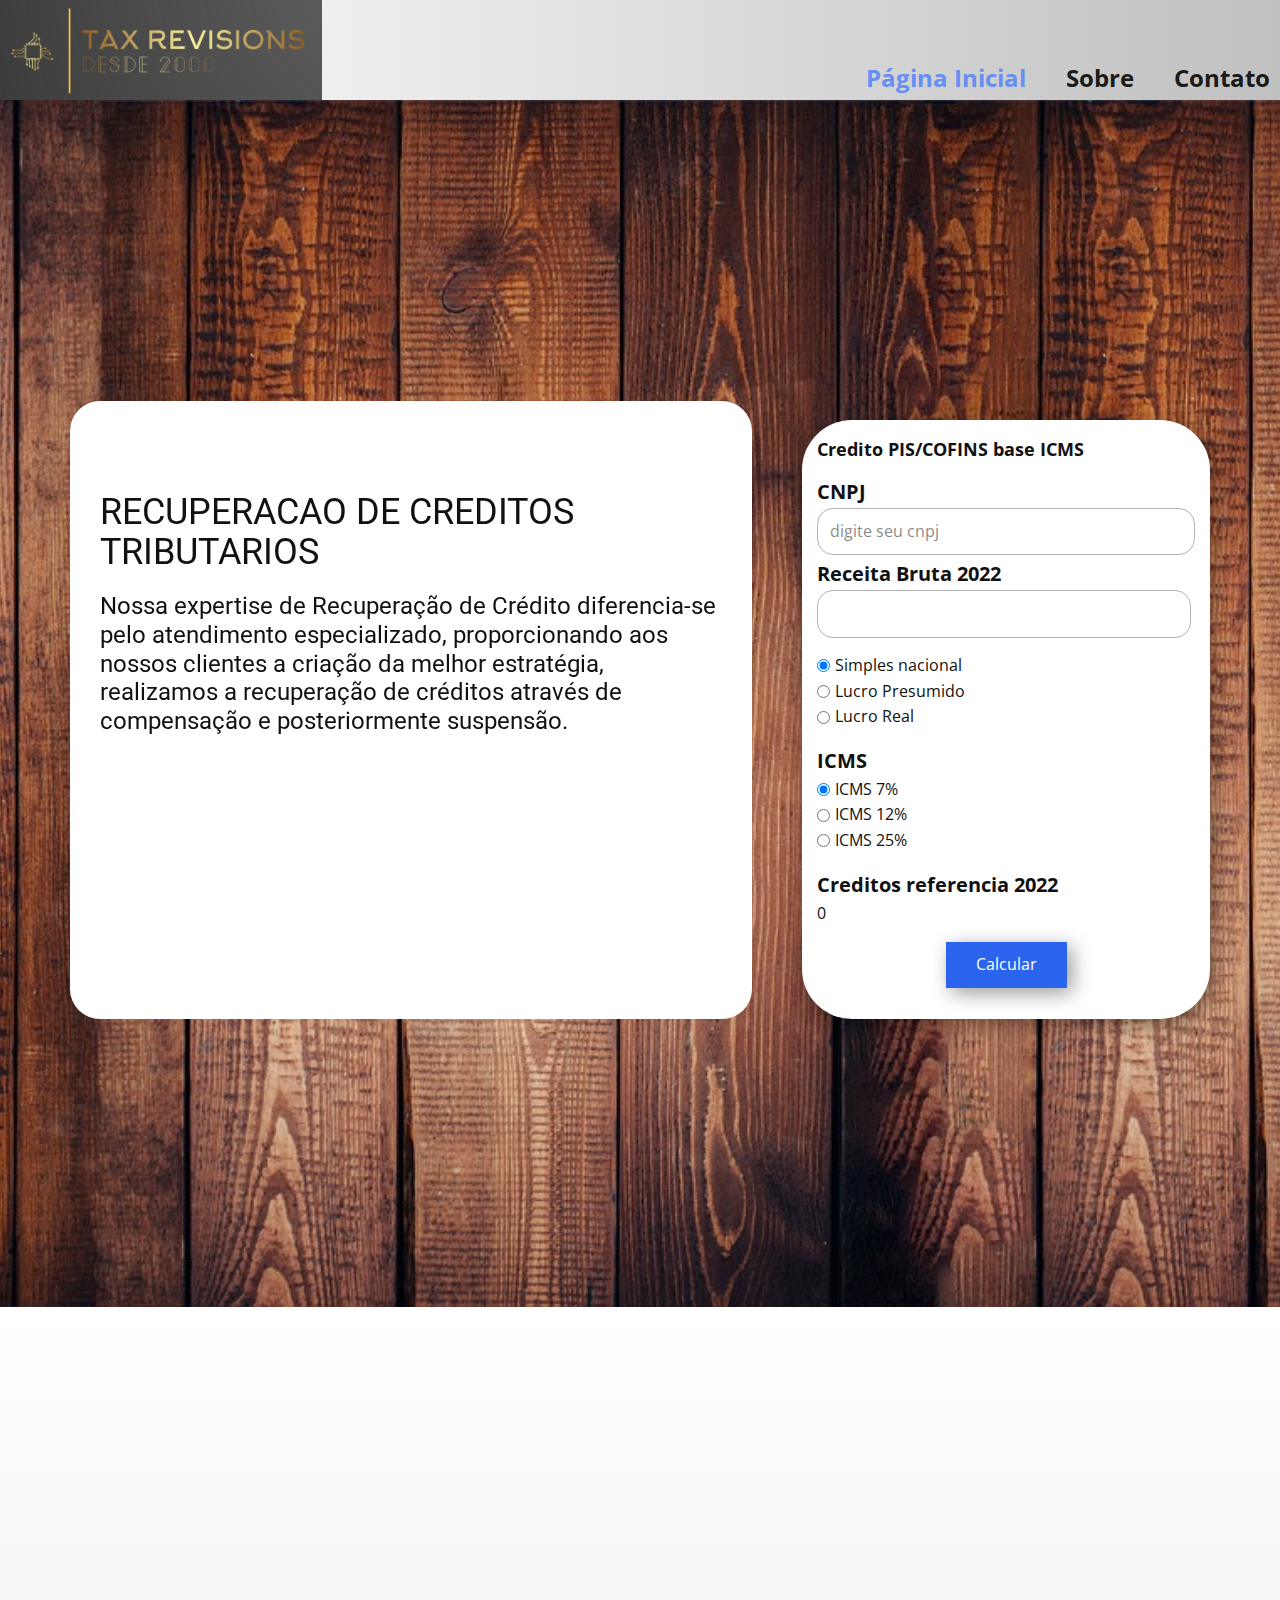
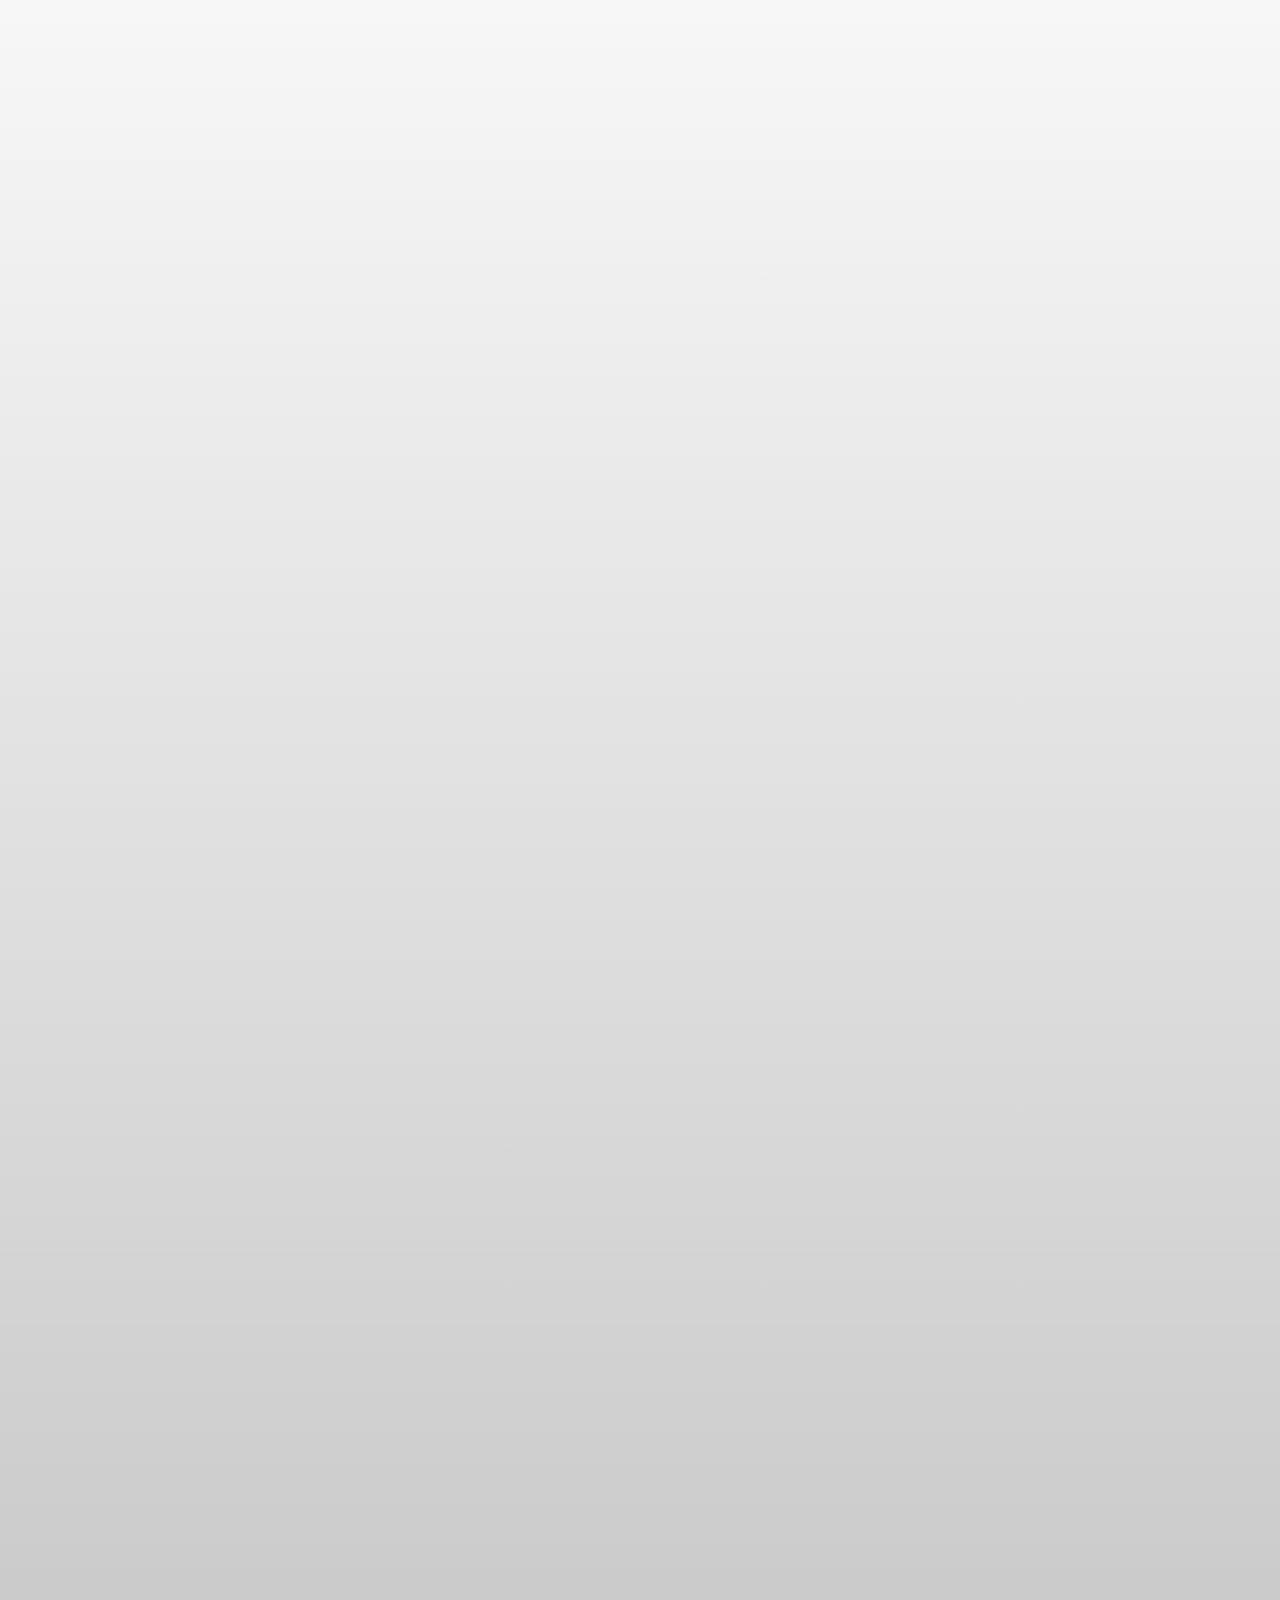
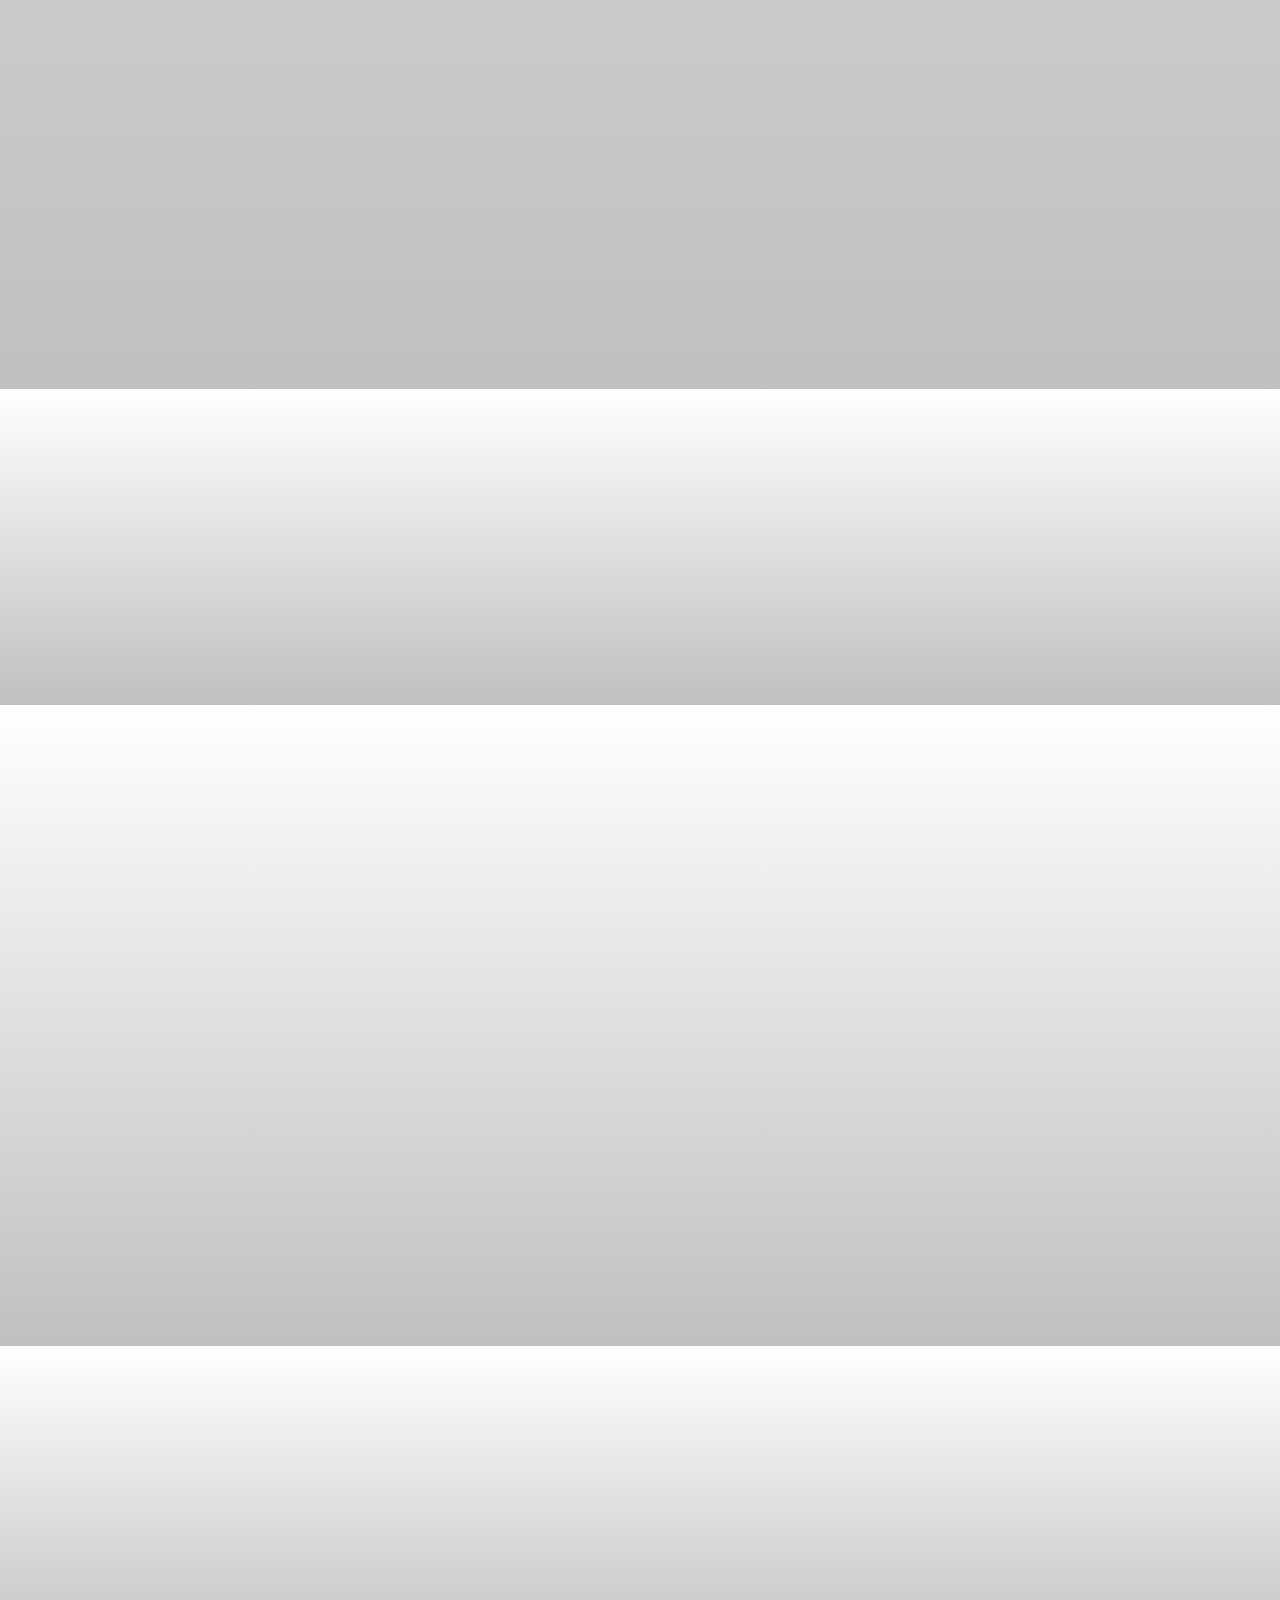
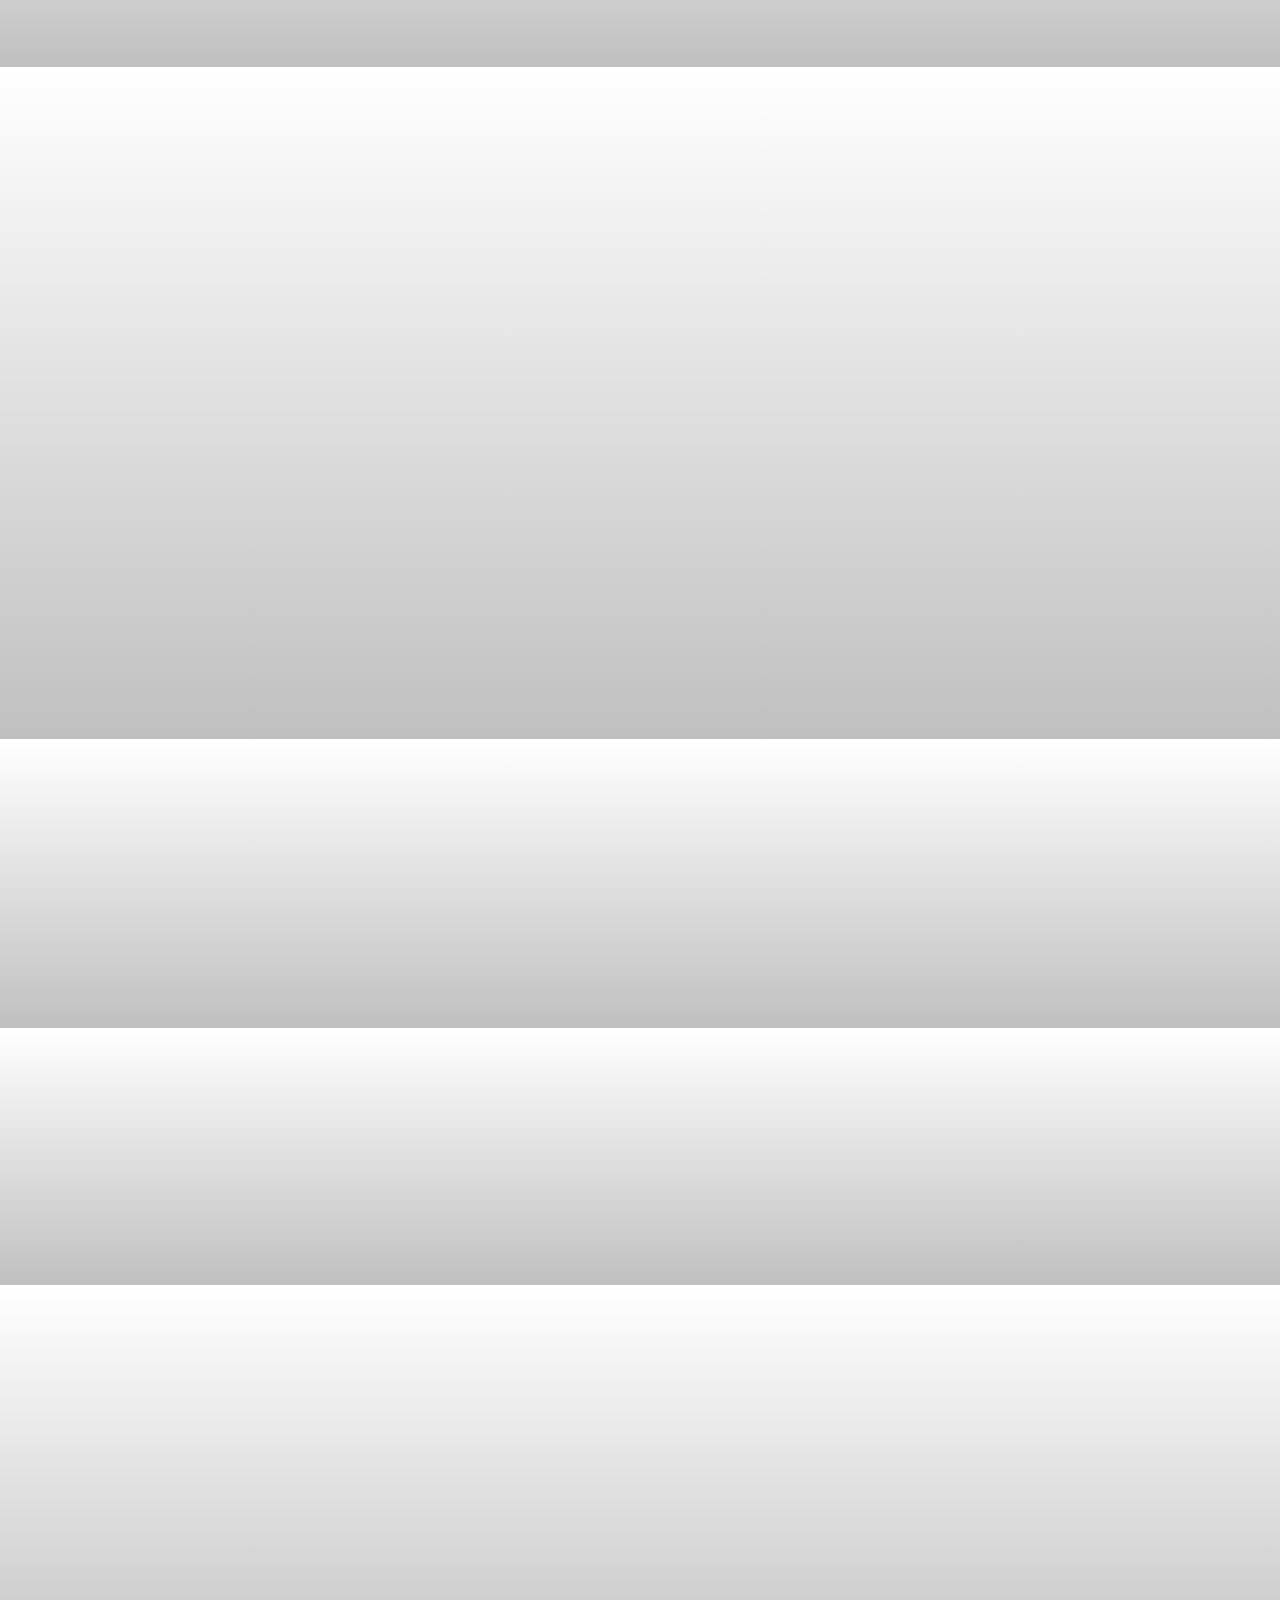
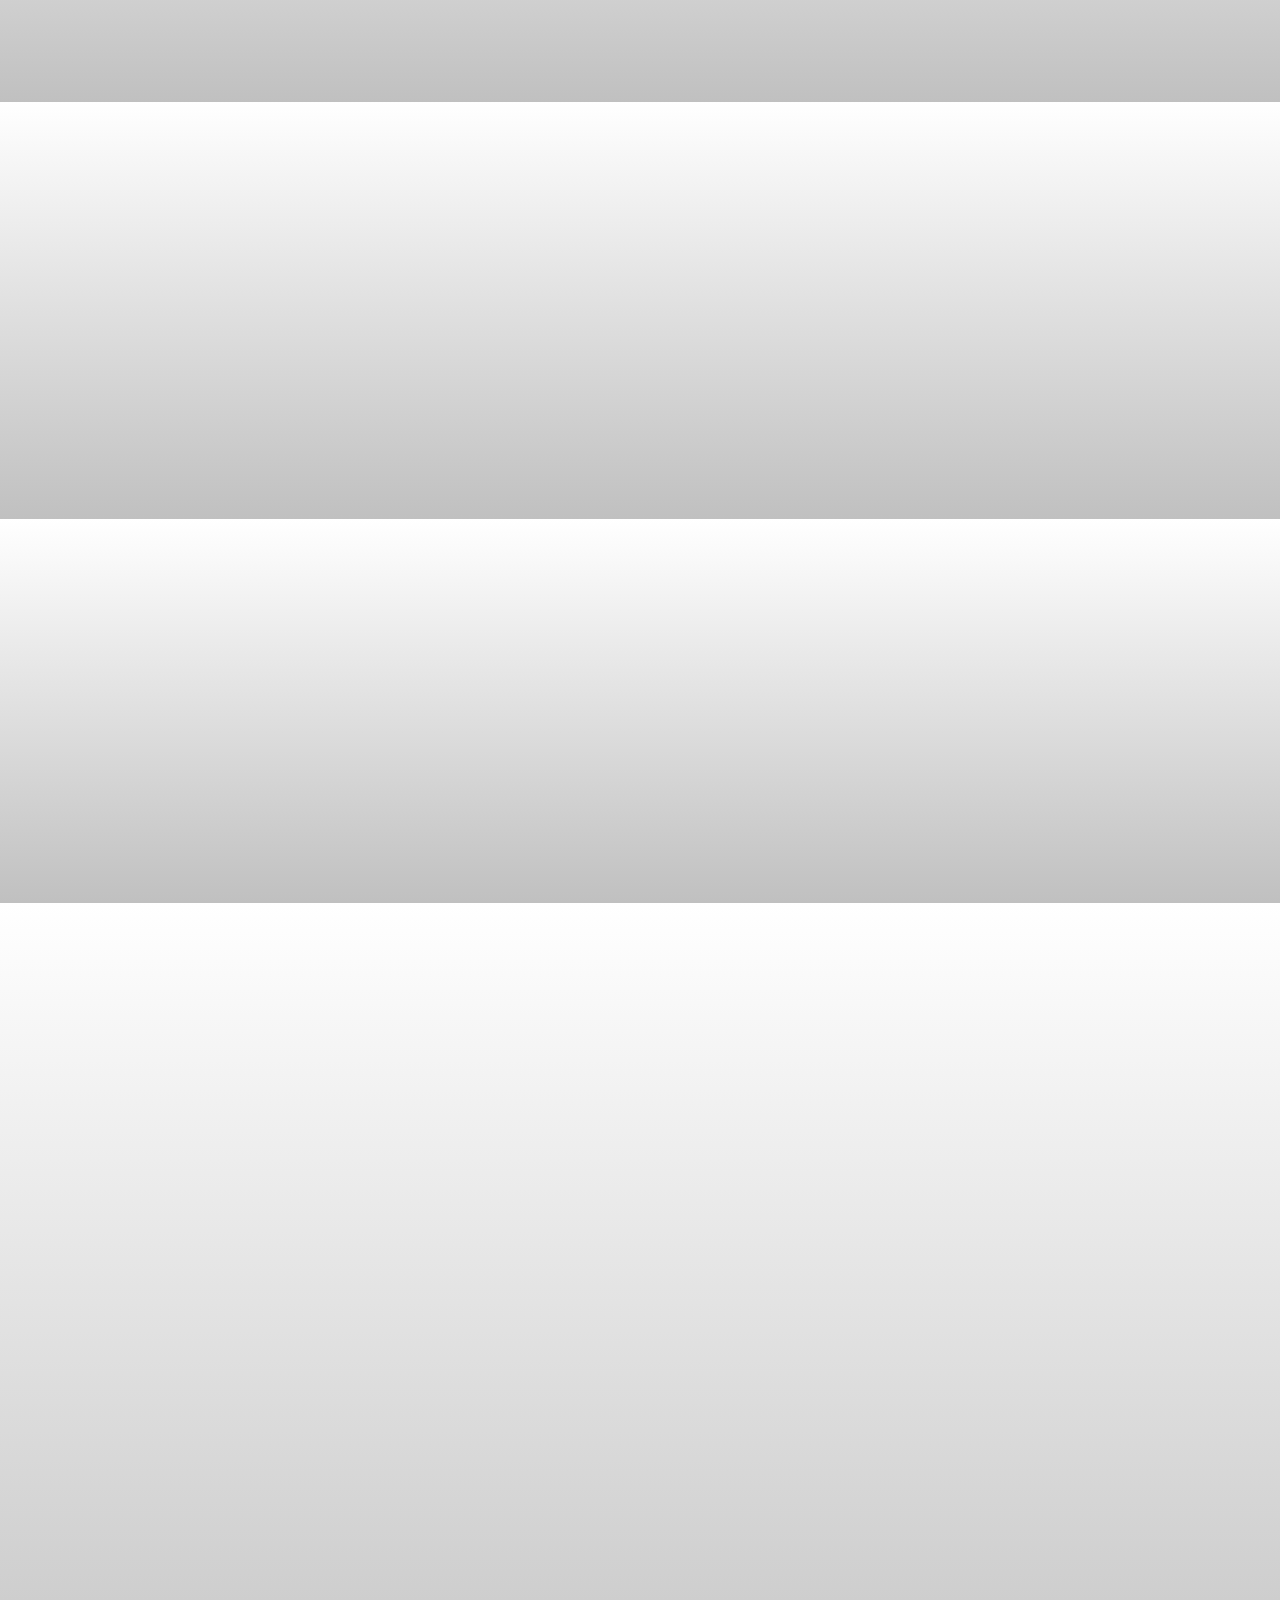
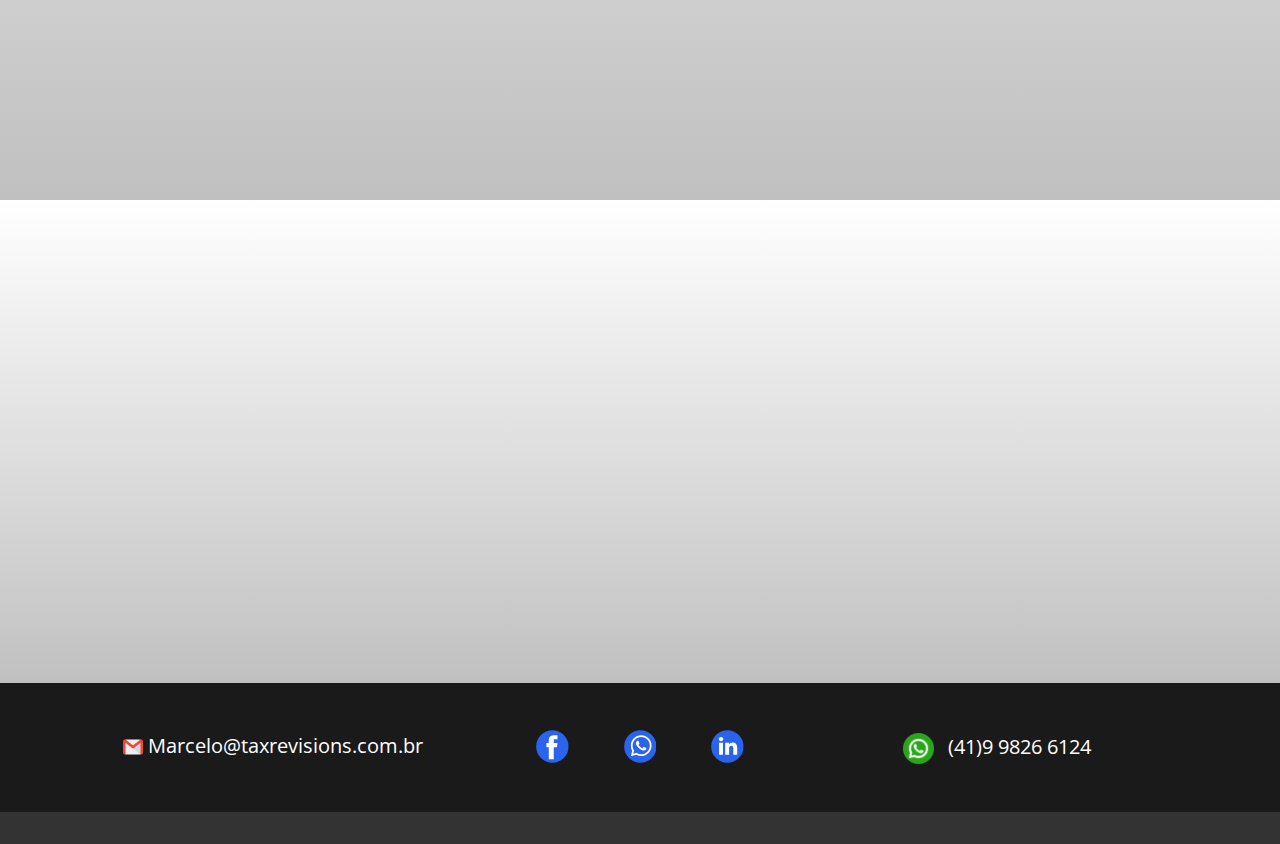
==== commit d298a54e: "alteracao email de recebimento , efeitos" ====
--- a/index.html
+++ b/index.html
@@ -1,18 +1,33 @@
 <!DOCTYPE html>
 <html style="font-size: 16px;" lang="pt"><head>
+  <!-- Google tag (gtag.js) -->
+    <script async src="https://www.googletagmanager.com/gtag/js?id=G-2JEM7FR5CR"></script>
+    <script>
+    window.dataLayer = window.dataLayer || [];
+    function gtag(){dataLayer.push(arguments);}
+    gtag('js', new Date());
+
+    gtag('config', 'G-2JEM7FR5CR');
+    </script>
     <meta name="viewport" content="width=device-width, initial-scale=1.0">
     <meta charset="utf-8">
-    <meta name="keywords" content="​Works for you, even when you aren’t working, ​Turn your ideas&nbsp;to live web experiences, ​Services We are Offering, ​Get Every Answer, ​Flexible &amp;amp; reliable software, ​What Our Client’s Say’s, ​Discover Our Best Plans, $ 39.99, ​$ 59.99, ​$ 79.99, ​We&amp;apos;ll suggest the plan&nbsp;that&amp;apos;s right for your business, ​Here are some of our clients, Contact info">
-    <meta name="description" content="">
-    <title>Página Inicial</title>
+    <meta name="keywords" content="Recuperação de Creditos , Creditos, Compensacao de Creditos, tax , Tax,Tax Revisions, Taxrevisions, TaxMaster">
+    <meta name="description" content="Recuperacao de Creditos">
+    <title>Tax Revisions</title>
     <link rel="stylesheet" href="nicepage.css" media="screen">
 <link rel="stylesheet" href="Página-Inicial.css" media="screen">
     <script class="u-script" type="text/javascript" src="jquery.js" defer=""></script>
     <script class="u-script" type="text/javascript" src="nicepage.js" defer=""></script>
     <meta name="generator" content="Nicepage 5.5.0, nicepage.com">
     <meta name="referrer" content="origin">
+    <meta property="og:title" content="Tax Revisions">
+    <meta property="og:description" content="Recuperando Creditos">
+    <meta property="og:image" content="https://www.taxrevisions.com.br/images/tax.png">
+    <meta property="og:url" content="https://www.taxrevisions.com.br/">
+    <link rel="canonical" href="www.taxrevisions.com.br">
     <link id="u-theme-google-font" rel="stylesheet" href="https://fonts.googleapis.com/css?family=Roboto:100,100i,300,300i,400,400i,500,500i,700,700i,900,900i|Open+Sans:300,300i,400,400i,500,500i,600,600i,700,700i,800,800i">
     <link id="u-page-google-font" rel="stylesheet" href="https://fonts.googleapis.com/css?family=Ubuntu:300,300i,400,400i,500,500i,700,700i">
+    
     
     
     
@@ -30,7 +45,8 @@
 		"@context": "http://schema.org",
 		"@type": "Organization",
 		"name": "",
-		"logo": "images/tax.png",
+		"url": "www.taxrevisions.com.br",
+		"logo": "images/tax.png?rand=f7cd",
 		"sameAs": [
 				"https://m.facebook.com/marcelo.josegoncalves.16?eav=AfbekfzsIgQFwJOI5PntB5cuvxvKaVSK6Krx9Jvvlaa6_zP5z8HQ03Tvpk0-U66LTgw&paipv=0",
 				"https://wa.me/5541998266124?text=Marcelo",
@@ -38,59 +54,53 @@
 		]
 }</script>
     <meta name="theme-color" content="#2a63ec">
-    <meta property="og:title" content="Página Inicial">
     <meta property="og:type" content="website">
   <meta data-intl-tel-input-cdn-path="intlTelInput/"></head>
-  <body data-home-page="Página-Inicial.html" data-home-page-title="Página Inicial" class="u-body u-xl-mode" data-lang="pt"><header class="u-clearfix u-header u-white" id="sec-8946" data-animation-name="" data-animation-duration="0" data-animation-delay="0" data-animation-direction=""><div class="u-clearfix u-sheet u-sheet-1">
-        <a href="Página-Inicial.html" class="u-image u-logo u-image-1" data-image-width="708" data-image-height="220" title="Página Inicial">
-          <img src="images/tax.png" class="u-logo-image u-logo-image-1">
-        </a>
-        <nav class="u-align-left u-menu u-menu-one-level u-offcanvas u-menu-1">
-          <div class="menu-collapse" style="font-size: 1.5rem; letter-spacing: 0px; font-weight: 700;">
-            <a class="u-button-style u-custom-border u-custom-border-color u-custom-borders u-custom-left-right-menu-spacing u-custom-text-active-color u-custom-text-color u-custom-text-hover-color u-custom-top-bottom-menu-spacing u-nav-link" href="#" data-lang-en="{&quot;content&quot;:&quot;\n          <svg class=\&quot;u-svg-link\&quot; preserveAspectRatio=\&quot;xMidYMin slice\&quot; viewBox=\&quot;0 0 302 302\&quot; style=\&quot;\&quot;><use xmlns:xlink=\&quot;http://www.w3.org/1999/xlink\&quot; xlink:href=\&quot;#svg-8a8f\&quot;></use></svg>\n          <svg xmlns=\&quot;http://www.w3.org/2000/svg\&quot; xmlns:xlink=\&quot;http://www.w3.org/1999/xlink\&quot; version=\&quot;1.1\&quot; id=\&quot;svg-8a8f\&quot; x=\&quot;0px\&quot; y=\&quot;0px\&quot; viewBox=\&quot;0 0 302 302\&quot; style=\&quot;enable-background:new 0 0 302 302;\&quot; xml:space=\&quot;preserve\&quot; class=\&quot;u-svg-content\&quot;><g><rect y=\&quot;36\&quot; width=\&quot;302\&quot; height=\&quot;30\&quot;></rect><rect y=\&quot;236\&quot; width=\&quot;302\&quot; height=\&quot;30\&quot;></rect><rect y=\&quot;136\&quot; width=\&quot;302\&quot; height=\&quot;30\&quot;></rect>\n</g><g></g><g></g><g></g><g></g><g></g><g></g><g></g><g></g><g></g><g></g><g></g><g></g><g></g><g></g><g></g></svg>\n        &quot;,&quot;href&quot;:&quot;#&quot;}">
-              <svg class="u-svg-link" preserveAspectRatio="xMidYMin slice" viewBox="0 0 302 302" style=""><use xmlns:xlink="http://www.w3.org/1999/xlink" xlink:href="#svg-8a8f"></use></svg>
-              <svg xmlns="http://www.w3.org/2000/svg" xmlns:xlink="http://www.w3.org/1999/xlink" version="1.1" id="svg-8a8f" x="0px" y="0px" viewBox="0 0 302 302" style="enable-background:new 0 0 302 302;" xml:space="preserve" class="u-svg-content"><g><rect y="36" width="302" height="30"></rect><rect y="236" width="302" height="30"></rect><rect y="136" width="302" height="30"></rect>
+  <body data-home-page="Página-Inicial.html" data-home-page-title="Página Inicial" class="u-body u-xl-mode" data-lang="pt"><header class="u-clearfix u-gradient u-header u-valign-bottom-xs u-header" id="sec-8946" data-animation-name="" data-animation-duration="0" data-animation-delay="0" data-animation-direction=""><a href="Página-Inicial.html" class="u-image u-logo u-image-1" data-image-width="708" data-image-height="220" title="Página Inicial">
+        <img src="images/tax.png?rand=f7cd" class="u-logo-image u-logo-image-1">
+      </a><nav class="u-align-left u-menu u-menu-one-level u-offcanvas u-menu-1">
+        <div class="menu-collapse" style="font-size: 1.5rem; letter-spacing: 0px; font-weight: 700;">
+          <a class="u-button-style u-custom-border u-custom-border-color u-custom-borders u-custom-left-right-menu-spacing u-custom-text-active-color u-custom-text-color u-custom-text-hover-color u-custom-top-bottom-menu-spacing u-nav-link" href="#" data-lang-en="{&quot;content&quot;:&quot;\n          <svg class=\&quot;u-svg-link\&quot; preserveAspectRatio=\&quot;xMidYMin slice\&quot; viewBox=\&quot;0 0 302 302\&quot; style=\&quot;\&quot;><use xmlns:xlink=\&quot;http://www.w3.org/1999/xlink\&quot; xlink:href=\&quot;#svg-8a8f\&quot;></use></svg>\n          <svg xmlns=\&quot;http://www.w3.org/2000/svg\&quot; xmlns:xlink=\&quot;http://www.w3.org/1999/xlink\&quot; version=\&quot;1.1\&quot; id=\&quot;svg-8a8f\&quot; x=\&quot;0px\&quot; y=\&quot;0px\&quot; viewBox=\&quot;0 0 302 302\&quot; style=\&quot;enable-background:new 0 0 302 302;\&quot; xml:space=\&quot;preserve\&quot; class=\&quot;u-svg-content\&quot;><g><rect y=\&quot;36\&quot; width=\&quot;302\&quot; height=\&quot;30\&quot;></rect><rect y=\&quot;236\&quot; width=\&quot;302\&quot; height=\&quot;30\&quot;></rect><rect y=\&quot;136\&quot; width=\&quot;302\&quot; height=\&quot;30\&quot;></rect>\n</g><g></g><g></g><g></g><g></g><g></g><g></g><g></g><g></g><g></g><g></g><g></g><g></g><g></g><g></g><g></g></svg>\n        &quot;,&quot;href&quot;:&quot;#&quot;}" style="padding: 4px 0px; font-size: calc(1em + 8px);">
+            <svg class="u-svg-link" preserveAspectRatio="xMidYMin slice" viewBox="0 0 302 302" style=""><use xmlns:xlink="http://www.w3.org/1999/xlink" xlink:href="#svg-8a8f"></use></svg>
+            <svg xmlns="http://www.w3.org/2000/svg" xmlns:xlink="http://www.w3.org/1999/xlink" version="1.1" id="svg-8a8f" x="0px" y="0px" viewBox="0 0 302 302" style="enable-background:new 0 0 302 302;" xml:space="preserve" class="u-svg-content"><g><rect y="36" width="302" height="30"></rect><rect y="236" width="302" height="30"></rect><rect y="136" width="302" height="30"></rect>
 </g><g></g><g></g><g></g><g></g><g></g><g></g><g></g><g></g><g></g><g></g><g></g><g></g><g></g><g></g><g></g></svg>
-            </a>
+          </a>
+        </div>
+        <div class="u-custom-menu u-nav-container">
+          <ul class="u-nav u-spacing-20 u-unstyled u-nav-1"><li class="u-nav-item"><a class="u-button-style u-nav-link u-text-active-palette-1-light-1 u-text-grey-90 u-text-hover-palette-1-base" href="Página-Inicial.html" data-lang-en="{&quot;content&quot;:&quot;Página Inicial&quot;,&quot;href&quot;:&quot;Página-Inicial.html&quot;}" style="padding: 10px;">Página Inicial</a>
+</li><li class="u-nav-item"><a class="u-button-style u-nav-link u-text-active-palette-1-light-1 u-text-grey-90 u-text-hover-palette-1-base" href="Sobre.html" data-lang-en="{&quot;content&quot;:&quot;Sobre&quot;,&quot;href&quot;:&quot;Sobre.html&quot;}" style="padding: 10px;">Sobre</a>
+</li><li class="u-nav-item"><a class="u-button-style u-nav-link u-text-active-palette-1-light-1 u-text-grey-90 u-text-hover-palette-1-base" href="Contato.html" data-lang-en="{&quot;content&quot;:&quot;Contato&quot;,&quot;href&quot;:&quot;Contato.html&quot;}" style="padding: 10px;">Contato</a>
+</li></ul>
+        </div>
+        <div class="u-custom-menu u-nav-container-collapse">
+          <div class="u-align-center u-black u-container-style u-inner-container-layout u-opacity u-opacity-95 u-sidenav">
+            <div class="u-inner-container-layout u-sidenav-overflow">
+              <div class="u-menu-close"></div>
+              <ul class="u-align-center u-nav u-popupmenu-items u-unstyled u-nav-2"><li class="u-nav-item"><a class="u-button-style u-nav-link" href="Página-Inicial.html" data-lang-en="{&quot;content&quot;:&quot;Página Inicial&quot;,&quot;href&quot;:&quot;Página-Inicial.html&quot;}">Página Inicial</a>
+</li><li class="u-nav-item"><a class="u-button-style u-nav-link" href="Sobre.html" data-lang-en="{&quot;content&quot;:&quot;Sobre&quot;,&quot;href&quot;:&quot;Sobre.html&quot;}">Sobre</a>
+</li><li class="u-nav-item"><a class="u-button-style u-nav-link" href="Contato.html" data-lang-en="{&quot;content&quot;:&quot;Contato&quot;,&quot;href&quot;:&quot;Contato.html&quot;}">Contato</a>
+</li></ul>
+            </div>
           </div>
-          <div class="u-custom-menu u-nav-container">
-            <ul class="u-nav u-spacing-20 u-unstyled u-nav-1"><li class="u-nav-item"><a class="u-button-style u-nav-link u-text-active-palette-1-base u-text-grey-90 u-text-hover-palette-2-base" href="Página-Inicial.html" data-lang-en="{&quot;content&quot;:&quot;Página Inicial&quot;,&quot;href&quot;:&quot;Página-Inicial.html&quot;}" style="padding: 10px;">Página Inicial</a>
-</li><li class="u-nav-item"><a class="u-button-style u-nav-link u-text-active-palette-1-base u-text-grey-90 u-text-hover-palette-2-base" href="Sobre.html" data-lang-en="{&quot;content&quot;:&quot;Sobre&quot;,&quot;href&quot;:&quot;Sobre.html&quot;}" style="padding: 10px;">Sobre</a>
-</li><li class="u-nav-item"><a class="u-button-style u-nav-link u-text-active-palette-1-base u-text-grey-90 u-text-hover-palette-2-base" href="contato.html" data-lang-en="{&quot;content&quot;:&quot;Contato&quot;,&quot;href&quot;:&quot;Contato.html&quot;}" style="padding: 10px;">Contato</a>
-</li></ul>
-          </div>
-          <div class="u-custom-menu u-nav-container-collapse">
-            <div class="u-align-center u-black u-container-style u-inner-container-layout u-opacity u-opacity-95 u-sidenav">
-              <div class="u-inner-container-layout u-sidenav-overflow">
-                <div class="u-menu-close"></div>
-                <ul class="u-align-center u-nav u-popupmenu-items u-unstyled u-nav-2"><li class="u-nav-item"><a class="u-button-style u-nav-link" href="Página-Inicial.html" data-lang-en="{&quot;content&quot;:&quot;Página Inicial&quot;,&quot;href&quot;:&quot;Página-Inicial.html&quot;}">Página Inicial</a>
-</li><li class="u-nav-item"><a class="u-button-style u-nav-link" href="Sobre.html" data-lang-en="{&quot;content&quot;:&quot;Sobre&quot;,&quot;href&quot;:&quot;Sobre.html&quot;}">Sobre</a>
-</li><li class="u-nav-item"><a class="u-button-style u-nav-link" href="contato.html" data-lang-en="{&quot;content&quot;:&quot;Contato&quot;,&quot;href&quot;:&quot;Contato.html&quot;}">Contato</a>
-</li></ul>
-              </div>
-            </div>
-            <div class="u-black u-menu-overlay u-opacity u-opacity-70"></div>
-          </div>
-        </nav>
-      </div></header>
+          <div class="u-black u-menu-overlay u-opacity u-opacity-70"></div>
+        </div>
+      </nav></header>
     <section class="u-clearfix u-image u-section-1" id="carousel_562b" data-image-width="1280" data-image-height="719">
       <div class="u-clearfix u-sheet u-sheet-1">
-        <div class="u-form u-radius-50 u-white u-form-1">
+        <div class="u-expanded-width-xs u-form u-radius-50 u-white u-form-1">
           <form action="https://forms.nicepagesrv.com/v2/form/process" class="u-clearfix u-form-spacing-15 u-form-vertical u-inner-form" style="padding: 15px;" source="email" name="form">
-            <p class="u-form-group u-form-text u-text u-text-1"> Credito PIS/COFINS base ICMS</p>
-            <div class="u-form-group u-form-number u-form-number-layout-number u-label-top u-form-group-2">
-              <label for="number-0358" class="u-label u-label-1">CNPJ</label>
-              <div class="u-input-row" data-value="0">
-                <input value="0" min="0" max="99999999999998" step="10" type="number" placeholder="" id="number-0358" name="number" class="u-border-1 u-border-grey-30 u-input u-input-rectangle u-number u-radius-16" autofocus="autofocus">
-              </div>
-            </div>
-            <div class="u-form-group u-form-number u-form-number-layout-number u-label-top u-form-group-3" data-dependency="[{&quot;action&quot;:&quot;hide&quot;,&quot;field&quot;:&quot;number&quot;,&quot;condition&quot;:&quot;number-less&quot;,&quot;value&quot;:999999999999}]">
+            <p class="u-form-group u-form-text u-label-top u-text u-text-1"> Credito PIS/COFINS base ICMS</p>
+            <div class="u-form-group u-label-top u-form-group-2">
+              <label for="text-7e85" class="u-label u-label-1">CNPJ</label>
+              <input type="text" placeholder="digite seu cnpj" id="text-7e85" name="CNPJ" class="u-border-1 u-border-grey-30 u-input u-input-rectangle u-number u-radius-16" required="required">
+            </div>
+            <div class="u-form-group u-form-number u-form-number-layout-number u-label-top u-form-group-3">
               <label for="number-7df9" class="u-label u-label-2">Receita Bruta 2022</label>
-              <div class="u-input-row" data-value="0">
-                <input value="0" min="0" max="99999999999" step="1" type="number" placeholder="" id="number-7df9" name="receitabruta" class="u-border-1 u-border-grey-30 u-input u-input-rectangle u-radius-16">
-              </div>
-            </div>
-            <div class="u-form-group u-form-radiobutton u-label-top" data-dependency="[{&quot;action&quot;:&quot;hide&quot;,&quot;field&quot;:&quot;number&quot;,&quot;condition&quot;:&quot;number-less&quot;,&quot;value&quot;:1000000000000}]">
+              <div class="u-input-row" data-value="">
+                <input min="0" max="99999999999" step="1" type="number" placeholder="" id="number-7df9" name="receitabruta" class="u-border-1 u-border-grey-30 u-input u-input-rectangle u-radius-16">
+              </div>
+            </div>
+            <div class="u-form-group u-form-radiobutton u-label-top">
               <label class="u-form-control-hidden u-label u-label-3"></label>
               <div class="u-form-radio-button-wrapper">
                 <div class="u-input-row">
@@ -127,40 +137,40 @@
             <div class="u-form-calc u-form-group u-label-top">
               <label for="calc-f0f0" class="u-label u-label-5">Creditos referencia 2022</label>
               <input type="hidden" placeholder="0" id="calc-f0f0" name="creditos" class="u-calc-input" value="0">
-              <div class="u-form-calc-text"><span class="u-form-calc-before"></span><span class="u-form-calc-value" data-expression="        receitabruta         *         empresa  * icms ">0</span><span class="u-form-calc-after"></span></div>
+              <div class="u-form-calc-text"><span class="u-form-calc-before"></span><span class="u-form-calc-value" data-expression="         receitabruta          *          empresa   *  icms  ">0</span><span class="u-form-calc-after"></span></div>
             </div>
             <div class="u-align-center u-form-group u-form-submit u-label-top">
               <input type="submit" value="submit" class="u-form-control-hidden">
               <a href="#" class="u-btn u-btn-submit u-button-style u-btn-1">Calcular</a>
             </div>
-            <div class="u-form-send-message u-form-send-success">Thank you! Your message has been sent.</div>
-            <div class="u-form-send-error u-form-send-message">Unable to send your message. Please fix errors then try again.</div>
+            <div class="u-form-send-message u-form-send-success">Calculo Realizado.</div>
+            <div class="u-form-send-error u-form-send-message">Erro Favor tentar novamente.</div>
             <input type="hidden" value="" name="recaptchaResponse">
-            <input type="hidden" name="formServices" value="4090a00d85d2479dda554df8d522d5ac">
+            <input type="hidden" name="formServices" value="7328afd0f890058579b69c70524e4b77">
           </form>
         </div>
-        <div class="u-container-style u-expanded-width-xs u-group u-opacity u-opacity-70 u-radius-30 u-shape-round u-white u-group-1">
+        <div class="u-container-style u-expanded-width-xs u-group u-radius-30 u-shape-round u-white u-group-1">
           <div class="u-container-layout u-container-layout-1">
-            <h2 class="u-text u-text-default u-text-2"> RECUPERACAO DE CREDITOS TRIBUTARIOS</h2>
-            <h4 class="u-align-center-xs u-text u-text-default u-text-3"> Nossa expertise de Recuperação de Crédito diferencia-se pelo atendimento especializado, proporcionando aos nossos clientes a criação da melhor estratégia, realizamos a recuperação de créditos através de compensação e posteriormente suspensão.</h4>
+            <h2 class="u-text u-text-default u-text-2" data-animation-name="customAnimationIn" data-animation-direction="" data-animation-duration="2000"> RECUPERACAO DE CREDITOS TRIBUTARIOS</h2>
+            <h4 class="u-align-center-xs u-text u-text-default u-text-3" data-animation-name="customAnimationIn" data-animation-duration="2000"> Nossa expertise de Recuperação de Crédito diferencia-se pelo atendimento especializado, proporcionando aos nossos clientes a criação da melhor estratégia, realizamos a recuperação de créditos através de compensação e posteriormente suspensão.</h4>
           </div>
         </div>
       </div>
     </section>
     <section class="u-clearfix u-container-align-center u-gradient u-section-2" id="carousel_5327">
       <div class="u-clearfix u-sheet u-sheet-1">
-        <h2 class="u-align-center u-custom-font u-font-ubuntu u-text u-text-default u-text-1" data-lang-en="​<span style=&quot;font-weight: 700;&quot;>Services</span> We are Offering">
+        <h2 class="u-align-center u-custom-font u-font-ubuntu u-text u-text-default u-text-1" data-lang-en="​<span style=&quot;font-weight: 700;&quot;>Services</span> We are Offering" data-animation-name="customAnimationIn" data-animation-duration="2000">
           <span style="font-weight: 700;">Servicos que oferecemos</span>
         </h2>
-        <p class="u-align-center u-text u-text-2" data-lang-en="​We develop an individual integrated solution for your business and select a unique set of services for it, combining them with a single strategy and goal">Recuperacao do credito tributarios e previdenciarios , atraves de compensacao e suspencao.</p>
+        <p class="u-align-center u-text u-text-2" data-lang-en="​We develop an individual integrated solution for your business and select a unique set of services for it, combining them with a single strategy and goal" data-animation-name="customAnimationIn" data-animation-duration="2000">Recuperacao do credito tributarios e previdenciarios , atraves de compensacao e suspencao.</p>
         <div class="u-expanded-width u-list u-list-1">
           <div class="u-repeater u-repeater-1">
-            <div class="u-align-justify u-container-style u-list-item u-repeater-item u-white u-list-item-1">
+            <div class="u-align-justify u-container-style u-list-item u-repeater-item u-white u-list-item-1" data-animation-name="customAnimationIn" data-animation-duration="2000">
               <div class="u-container-layout u-similar-container u-valign-top u-container-layout-1">
                 <div class="u-container-style u-effect-fade u-expanded-width u-grey-70 u-group u-hover-box u-group-1" data-href="Página-Inicial.html#sec-c94d">
                   <div class="u-back-slide u-container-layout u-container-layout-2">
-                    <h4 class="u-text u-text-default u-text-3">
-                      <a class="u-active-none u-border-none u-btn u-button-link u-button-style u-hover-none u-none u-text-palette-1-base u-btn-1" href="Página-Inicial.html#sec-c94d"> Credito PIS/COFINS base ISSQN e/ou ICMS</a>
+                    <h4 class="u-text u-text-default u-text-palette-1-light-2 u-text-3">
+                      <a class="u-active-none u-border-none u-btn u-button-link u-button-style u-hover-none u-none u-text-palette-1-light-2 u-btn-1" href="Página-Inicial.html#sec-c94d" data-animation-name="" data-animation-duration="0" data-animation-direction=""> Credito PIS/COFINS base ISSQN e/ou ICMS</a>
                     </h4>
                   </div>
                   <div class="u-black u-container-layout u-opacity u-opacity-25 u-over-slide u-container-layout-3"></div>
@@ -170,12 +180,12 @@
                 </a>
               </div>
             </div>
-            <div class="u-align-justify u-container-style u-list-item u-repeater-item u-white u-list-item-2">
+            <div class="u-align-justify u-container-style u-list-item u-repeater-item u-white u-list-item-2" data-animation-name="customAnimationIn" data-animation-duration="2000">
               <div class="u-container-layout u-similar-container u-valign-top u-container-layout-4">
                 <div class="u-container-style u-effect-fade u-expanded-width u-grey-70 u-group u-hover-box u-group-2" data-href="Página-Inicial.html#carousel_eb0d">
                   <div class="u-back-slide u-container-layout u-container-layout-5">
-                    <h4 class="u-text u-text-default u-text-5">
-                      <a class="u-active-none u-border-none u-btn u-button-link u-button-style u-hover-none u-none u-text-palette-1-base u-btn-3" href="Página-Inicial.html#carousel_eb0d"> Credito PIS/COFINS própria Base de Cálculo</a>
+                    <h4 class="u-text u-text-default u-text-palette-1-light-2 u-text-5">
+                      <a class="u-active-none u-border-none u-btn u-button-link u-button-style u-hover-none u-none u-text-palette-1-light-2 u-btn-3" href="Página-Inicial.html#carousel_eb0d"> Credito PIS/COFINS própria Base de Cálculo</a>
                     </h4>
                   </div>
                   <div class="u-black u-container-layout u-opacity u-opacity-25 u-over-slide u-container-layout-6"></div>
@@ -185,12 +195,12 @@
                 </a>
               </div>
             </div>
-            <div class="u-align-justify u-container-style u-list-item u-repeater-item u-white u-list-item-3">
+            <div class="u-align-justify u-container-style u-list-item u-repeater-item u-white u-list-item-3" data-animation-name="customAnimationIn" data-animation-duration="2000">
               <div class="u-container-layout u-similar-container u-valign-top u-container-layout-7">
                 <div class="u-container-style u-effect-fade u-expanded-width u-grey-70 u-group u-hover-box u-group-3" data-href="Página-Inicial.html#carousel_9eb3">
                   <div class="u-back-slide u-container-layout u-container-layout-8">
-                    <h4 class="u-text u-text-default u-text-7">
-                      <a class="u-active-none u-border-none u-btn u-button-link u-button-style u-hover-none u-none u-text-palette-1-base u-btn-5" href="Página-Inicial.html#carousel_eb0d"> Credito PIS/COFINS própria Base de Cálculo</a>
+                    <h4 class="u-text u-text-default u-text-palette-1-light-2 u-text-7">
+                      <a class="u-active-none u-border-none u-btn u-button-link u-button-style u-hover-none u-none u-text-palette-1-light-2 u-btn-5" href="Página-Inicial.html#carousel_eb0d"> Credito PIS/COFINS própria Base de Cálculo</a>
                     </h4>
                   </div>
                   <div class="u-black u-container-layout u-opacity u-opacity-25 u-over-slide u-container-layout-9"></div>
@@ -200,12 +210,12 @@
                 </a>
               </div>
             </div>
-            <div class="u-align-justify u-container-style u-list-item u-repeater-item u-white u-list-item-4">
+            <div class="u-align-justify u-container-style u-list-item u-repeater-item u-white u-list-item-4" data-animation-name="customAnimationIn" data-animation-duration="2000">
               <div class="u-container-layout u-similar-container u-valign-top u-container-layout-10">
                 <div class="u-container-style u-effect-fade u-expanded-width u-grey-70 u-group u-hover-box u-group-4" data-href="Página-Inicial.html#carousel_9eb3">
                   <div class="u-back-slide u-container-layout u-container-layout-11">
-                    <h4 class="u-text u-text-default u-text-9">
-                      <a class="u-active-none u-border-none u-btn u-button-link u-button-style u-hover-none u-none u-text-palette-1-base u-btn-7" href="Página-Inicial.html#carousel_9eb3"> Credito PIS/COFINS&nbsp; base do IRPJ e CSLL</a>
+                    <h4 class="u-text u-text-default u-text-palette-1-light-2 u-text-9">
+                      <a class="u-active-none u-border-none u-btn u-button-link u-button-style u-hover-none u-none u-text-palette-1-light-2 u-btn-7" href="Página-Inicial.html#carousel_9eb3"> Credito PIS/COFINS&nbsp; base do IRPJ e CSLL</a>
                     </h4>
                   </div>
                   <div class="u-black u-container-layout u-opacity u-opacity-25 u-over-slide u-container-layout-12"></div>
@@ -215,12 +225,12 @@
                 </a>
               </div>
             </div>
-            <div class="u-align-justify u-container-style u-list-item u-repeater-item u-white u-list-item-5">
+            <div class="u-align-justify u-container-style u-list-item u-repeater-item u-white u-list-item-5" data-animation-name="customAnimationIn" data-animation-duration="2000">
               <div class="u-container-layout u-similar-container u-valign-top u-container-layout-13">
                 <div class="u-container-style u-effect-fade u-expanded-width u-grey-70 u-group u-hover-box u-group-5" data-href="Página-Inicial.html#sec-7015">
                   <div class="u-back-slide u-container-layout u-container-layout-14">
-                    <h4 class="u-text u-text-default u-text-11">
-                      <a class="u-active-none u-border-none u-btn u-button-link u-button-style u-hover-none u-none u-text-palette-1-base u-btn-9" href="Página-Inicial.html#sec-7015"> Não incidência do INSS</a>
+                    <h4 class="u-text u-text-default u-text-palette-1-light-2 u-text-11">
+                      <a class="u-active-none u-border-none u-btn u-button-link u-button-style u-hover-none u-none u-text-palette-1-light-2 u-btn-9" href="Página-Inicial.html#sec-7015"> Não incidência do INSS</a>
                     </h4>
                   </div>
                   <div class="u-black u-container-layout u-opacity u-opacity-25 u-over-slide u-container-layout-15"></div>
@@ -230,12 +240,12 @@
                 </a>
               </div>
             </div>
-            <div class="u-align-justify u-container-style u-list-item u-repeater-item u-white u-list-item-6">
+            <div class="u-align-justify u-container-style u-list-item u-repeater-item u-white u-list-item-6" data-animation-name="customAnimationIn" data-animation-duration="2000">
               <div class="u-container-layout u-similar-container u-valign-top u-container-layout-16">
                 <div class="u-container-style u-effect-fade u-expanded-width u-grey-70 u-group u-hover-box u-group-6" data-href="Página-Inicial.html#sec-7015">
                   <div class="u-back-slide u-container-layout u-container-layout-17">
-                    <h4 class="u-text u-text-default u-text-13">
-                      <a class="u-active-none u-border-none u-btn u-button-link u-button-style u-hover-none u-none u-text-palette-1-base u-btn-11" href="Página-Inicial.html#sec-7015"> Não incidência do INSS</a>
+                    <h4 class="u-text u-text-default u-text-palette-1-light-2 u-text-13">
+                      <a class="u-active-none u-border-none u-btn u-button-link u-button-style u-hover-none u-none u-text-palette-1-light-2 u-btn-11" href="Página-Inicial.html#sec-7015"> Não incidência do INSS</a>
                     </h4>
                   </div>
                   <div class="u-black u-container-layout u-opacity u-opacity-25 u-over-slide u-container-layout-18"></div>
@@ -245,99 +255,114 @@
                 </a>
               </div>
             </div>
-            <div class="u-align-justify u-container-style u-list-item u-repeater-item u-white u-list-item-7">
+            <div class="u-align-justify u-container-style u-list-item u-repeater-item u-white u-list-item-7" data-animation-name="customAnimationIn" data-animation-duration="2000">
               <div class="u-container-layout u-similar-container u-valign-top u-container-layout-19">
-                <div class="u-container-style u-effect-fade u-expanded-width u-grey-70 u-group u-hover-box u-group-7" data-href="Página-Inicial.html#sec-0f53">
+                <div class="u-container-style u-effect-fade u-expanded-width u-grey-70 u-group u-hover-box u-group-7" data-href="Página-Inicial.html#sec-394c">
                   <div class="u-back-slide u-container-layout u-container-layout-20">
-                    <h4 class="u-text u-text-default u-text-15">
-                      <a class="u-active-none u-border-none u-btn u-button-link u-button-style u-hover-none u-none u-text-palette-1-base u-btn-13" href="Página-Inicial.html#sec-0f53"> FGTS Rescisório 10%</a>
+                    <h4 class="u-text u-text-default u-text-palette-1-light-2 u-text-15">
+                      <a class="u-active-none u-border-none u-btn u-button-link u-button-style u-hover-none u-none u-text-palette-1-light-2 u-btn-13" href="Página-Inicial.html#sec-410d"></a>Créditos Contribuições Sistema “S”<br>
                     </h4>
                   </div>
                   <div class="u-black u-container-layout u-opacity u-opacity-25 u-over-slide u-container-layout-21"></div>
                 </div>
-                <p class="u-text u-text-16"> Origem da informação: Resumo da Folha de Pagamento / e-SOCIAL. Apelação parcialmente provida para conceder, em parte</p>
-                <a href="Página-Inicial.html#sec-0f53" class="u-btn u-button-style u-none u-text-body-color u-text-hover-palette-3-base u-btn-14">Ler Mais&nbsp;<span class="u-icon u-text-palette-1-base"><svg class="u-svg-content" viewBox="0 -32 426.66667 426" style="width: 1em; height: 1em;"><path d="m213.332031 181.667969c0 4.265625-1.277343 8.53125-3.625 11.730469l-106.667969 160c-3.839843 5.761718-10.238281 9.601562-17.707031 9.601562h-64c-11.730469 0-21.332031-9.601562-21.332031-21.332031 0-4.269531 1.28125-8.535157 3.625-11.734375l98.773438-148.265625-98.773438-148.269531c-2.34375-3.199219-3.625-7.464844-3.625-11.730469 0-11.734375 9.601562-21.335938 21.332031-21.335938h64c7.46875 0 13.867188 3.839844 17.707031 9.601563l106.667969 160c2.347657 3.199218 3.625 7.464844 3.625 11.734375zm0 0"></path><path d="m426.667969 181.667969c0 4.265625-1.28125 8.53125-3.628907 11.730469l-106.664062 160c-3.839844 5.761718-10.242188 9.601562-17.707031 9.601562h-64c-11.734375 0-21.335938-9.601562-21.335938-21.332031 0-4.269531 1.28125-8.535157 3.628907-11.734375l98.773437-148.265625-98.773437-148.269531c-2.347657-3.199219-3.628907-7.464844-3.628907-11.730469 0-11.734375 9.601563-21.335938 21.335938-21.335938h64c7.464843 0 13.867187 3.839844 17.707031 9.601563l106.664062 160c2.347657 3.199218 3.628907 7.464844 3.628907 11.734375zm0 0"></path></svg><img></span>
-                </a>
-              </div>
-            </div>
-            <div class="u-align-justify u-container-style u-list-item u-repeater-item u-white u-list-item-8">
+                <p class="u-text u-text-16"> Empresas no lucro real ou presumido pagam contribuições sociais de terceiros que incidem&nbsp;de forma indevida&nbsp;sobre o&nbsp;valor total de suas folhas de pagamento.</p>
+                <a href="Página-Inicial.html#sec-394c" class="u-btn u-button-style u-none u-text-body-color u-text-hover-palette-3-base u-btn-14">Ler Mais&nbsp;<span class="u-icon u-text-palette-1-base"><svg class="u-svg-content" viewBox="0 -32 426.66667 426" style="width: 1em; height: 1em;"><path d="m213.332031 181.667969c0 4.265625-1.277343 8.53125-3.625 11.730469l-106.667969 160c-3.839843 5.761718-10.238281 9.601562-17.707031 9.601562h-64c-11.730469 0-21.332031-9.601562-21.332031-21.332031 0-4.269531 1.28125-8.535157 3.625-11.734375l98.773438-148.265625-98.773438-148.269531c-2.34375-3.199219-3.625-7.464844-3.625-11.730469 0-11.734375 9.601562-21.335938 21.332031-21.335938h64c7.46875 0 13.867188 3.839844 17.707031 9.601563l106.667969 160c2.347657 3.199218 3.625 7.464844 3.625 11.734375zm0 0"></path><path d="m426.667969 181.667969c0 4.265625-1.28125 8.53125-3.628907 11.730469l-106.664062 160c-3.839844 5.761718-10.242188 9.601562-17.707031 9.601562h-64c-11.734375 0-21.335938-9.601562-21.335938-21.332031 0-4.269531 1.28125-8.535157 3.628907-11.734375l98.773437-148.265625-98.773437-148.269531c-2.347657-3.199219-3.628907-7.464844-3.628907-11.730469 0-11.734375 9.601563-21.335938 21.335938-21.335938h64c7.464843 0 13.867187 3.839844 17.707031 9.601563l106.664062 160c2.347657 3.199218 3.628907 7.464844 3.628907 11.734375zm0 0"></path></svg><img></span>
+                </a>
+              </div>
+            </div>
+            <div class="u-align-justify u-container-style u-list-item u-repeater-item u-white u-list-item-8" data-animation-name="customAnimationIn" data-animation-duration="2000">
               <div class="u-container-layout u-similar-container u-valign-top u-container-layout-22">
-                <div class="u-container-style u-effect-fade u-expanded-width u-grey-70 u-group u-hover-box u-group-8" data-href="Página-Inicial.html#sec-9587">
+                <div class="u-container-style u-effect-fade u-expanded-width u-grey-70 u-group u-hover-box u-group-8" data-href="Página-Inicial.html#sec-0f53">
                   <div class="u-back-slide u-container-layout u-container-layout-23">
-                    <h4 class="u-text u-text-default u-text-17">
-                      <a class="u-active-none u-border-none u-btn u-button-link u-button-style u-hover-none u-none u-text-palette-1-base u-btn-15" href="Página-Inicial.html#sec-9587"> Taxa SISCOMEX</a>
+                    <h4 class="u-text u-text-default u-text-palette-1-light-2 u-text-17">
+                      <a class="u-active-none u-border-none u-btn u-button-link u-button-style u-hover-none u-none u-text-palette-1-light-2 u-btn-15" href="Página-Inicial.html#sec-0f53"> FGTS Rescisório 10%</a>
                     </h4>
                   </div>
                   <div class="u-black u-container-layout u-opacity u-opacity-25 u-over-slide u-container-layout-24"></div>
                 </div>
-                <p class="u-text u-text-18"> (Excluídas da base de cálculo do Imposto)&nbsp;<br>
+                <p class="u-text u-text-18"> Origem da informação: Resumo da Folha de Pagamento / e-SOCIAL. Apelação parcialmente provida para conceder, em parte</p>
+                <a href="Página-Inicial.html#sec-0f53" class="u-btn u-button-style u-none u-text-body-color u-text-hover-palette-3-base u-btn-16">Ler Mais&nbsp;<span class="u-icon u-text-palette-1-base"><svg class="u-svg-content" viewBox="0 -32 426.66667 426" style="width: 1em; height: 1em;"><path d="m213.332031 181.667969c0 4.265625-1.277343 8.53125-3.625 11.730469l-106.667969 160c-3.839843 5.761718-10.238281 9.601562-17.707031 9.601562h-64c-11.730469 0-21.332031-9.601562-21.332031-21.332031 0-4.269531 1.28125-8.535157 3.625-11.734375l98.773438-148.265625-98.773438-148.269531c-2.34375-3.199219-3.625-7.464844-3.625-11.730469 0-11.734375 9.601562-21.335938 21.332031-21.335938h64c7.46875 0 13.867188 3.839844 17.707031 9.601563l106.667969 160c2.347657 3.199218 3.625 7.464844 3.625 11.734375zm0 0"></path><path d="m426.667969 181.667969c0 4.265625-1.28125 8.53125-3.628907 11.730469l-106.664062 160c-3.839844 5.761718-10.242188 9.601562-17.707031 9.601562h-64c-11.734375 0-21.335938-9.601562-21.335938-21.332031 0-4.269531 1.28125-8.535157 3.628907-11.734375l98.773437-148.265625-98.773437-148.269531c-2.347657-3.199219-3.628907-7.464844-3.628907-11.730469 0-11.734375 9.601563-21.335938 21.335938-21.335938h64c7.464843 0 13.867187 3.839844 17.707031 9.601563l106.664062 160c2.347657 3.199218 3.628907 7.464844 3.628907 11.734375zm0 0"></path></svg><img></span>
+                </a>
+              </div>
+            </div>
+            <div class="u-align-justify u-container-style u-list-item u-repeater-item u-white u-list-item-9" data-animation-name="customAnimationIn" data-animation-duration="2000">
+              <div class="u-container-layout u-similar-container u-valign-top u-container-layout-25">
+                <div class="u-container-style u-effect-fade u-expanded-width u-grey-70 u-group u-hover-box u-group-9" data-href="Página-Inicial.html#sec-9587">
+                  <div class="u-back-slide u-container-layout u-container-layout-26">
+                    <h4 class="u-text u-text-default u-text-palette-1-light-2 u-text-19">
+                      <a class="u-active-none u-border-none u-btn u-button-link u-button-style u-hover-none u-none u-text-palette-1-light-2 u-btn-17" href="Página-Inicial.html#sec-9587"> Taxa SISCOMEX</a>
+                    </h4>
+                  </div>
+                  <div class="u-black u-container-layout u-opacity u-opacity-25 u-over-slide u-container-layout-27"></div>
+                </div>
+                <p class="u-text u-text-20"> (Excluídas da base de cálculo do Imposto)&nbsp;<br>
                   <br>
                   <br>
                 </p>
-                <a href="Página-Inicial.html#sec-9587" class="u-btn u-button-style u-none u-text-body-color u-text-hover-palette-3-base u-btn-16">Ler Mais&nbsp;<span class="u-icon u-text-palette-1-base"><svg class="u-svg-content" viewBox="0 -32 426.66667 426" style="width: 1em; height: 1em;"><path d="m213.332031 181.667969c0 4.265625-1.277343 8.53125-3.625 11.730469l-106.667969 160c-3.839843 5.761718-10.238281 9.601562-17.707031 9.601562h-64c-11.730469 0-21.332031-9.601562-21.332031-21.332031 0-4.269531 1.28125-8.535157 3.625-11.734375l98.773438-148.265625-98.773438-148.269531c-2.34375-3.199219-3.625-7.464844-3.625-11.730469 0-11.734375 9.601562-21.335938 21.332031-21.335938h64c7.46875 0 13.867188 3.839844 17.707031 9.601563l106.667969 160c2.347657 3.199218 3.625 7.464844 3.625 11.734375zm0 0"></path><path d="m426.667969 181.667969c0 4.265625-1.28125 8.53125-3.628907 11.730469l-106.664062 160c-3.839844 5.761718-10.242188 9.601562-17.707031 9.601562h-64c-11.734375 0-21.335938-9.601562-21.335938-21.332031 0-4.269531 1.28125-8.535157 3.628907-11.734375l98.773437-148.265625-98.773437-148.269531c-2.347657-3.199219-3.628907-7.464844-3.628907-11.730469 0-11.734375 9.601563-21.335938 21.335938-21.335938h64c7.464843 0 13.867187 3.839844 17.707031 9.601563l106.664062 160c2.347657 3.199218 3.628907 7.464844 3.628907 11.734375zm0 0"></path></svg><img></span>
-                </a>
-              </div>
-            </div>
-            <div class="u-align-justify u-container-style u-list-item u-repeater-item u-white u-list-item-9">
-              <div class="u-container-layout u-similar-container u-valign-top u-container-layout-25">
-                <div class="u-container-style u-effect-fade u-expanded-width u-grey-70 u-group u-hover-box u-group-9" data-href="Página-Inicial.html#sec-6ca7">
-                  <div class="u-back-slide u-container-layout u-container-layout-26">
-                    <h4 class="u-text u-text-default u-text-19">
-                      <a class="u-active-none u-border-none u-btn u-button-link u-button-style u-hover-none u-none u-text-palette-1-base u-btn-17" href="Página-Inicial.html#sec-6ca7"> Taxa CAPATAZIA</a>
-                    </h4>
-                  </div>
-                  <div class="u-black u-container-layout u-opacity u-opacity-25 u-over-slide u-container-layout-27"></div>
-                </div>
-                <p class="u-text u-text-20"> (Excluídas da base de cálculo do Imposto)<br>
+                <a href="Página-Inicial.html#sec-9587" class="u-btn u-button-style u-none u-text-body-color u-text-hover-palette-3-base u-btn-18">Ler Mais&nbsp;<span class="u-icon u-text-palette-1-base"><svg class="u-svg-content" viewBox="0 -32 426.66667 426" style="width: 1em; height: 1em;"><path d="m213.332031 181.667969c0 4.265625-1.277343 8.53125-3.625 11.730469l-106.667969 160c-3.839843 5.761718-10.238281 9.601562-17.707031 9.601562h-64c-11.730469 0-21.332031-9.601562-21.332031-21.332031 0-4.269531 1.28125-8.535157 3.625-11.734375l98.773438-148.265625-98.773438-148.269531c-2.34375-3.199219-3.625-7.464844-3.625-11.730469 0-11.734375 9.601562-21.335938 21.332031-21.335938h64c7.46875 0 13.867188 3.839844 17.707031 9.601563l106.667969 160c2.347657 3.199218 3.625 7.464844 3.625 11.734375zm0 0"></path><path d="m426.667969 181.667969c0 4.265625-1.28125 8.53125-3.628907 11.730469l-106.664062 160c-3.839844 5.761718-10.242188 9.601562-17.707031 9.601562h-64c-11.734375 0-21.335938-9.601562-21.335938-21.332031 0-4.269531 1.28125-8.535157 3.628907-11.734375l98.773437-148.265625-98.773437-148.269531c-2.347657-3.199219-3.628907-7.464844-3.628907-11.730469 0-11.734375 9.601563-21.335938 21.335938-21.335938h64c7.464843 0 13.867187 3.839844 17.707031 9.601563l106.664062 160c2.347657 3.199218 3.628907 7.464844 3.628907 11.734375zm0 0"></path></svg><img></span>
+                </a>
+              </div>
+            </div>
+            <div class="u-align-justify u-container-style u-list-item u-repeater-item u-white u-list-item-10" data-animation-name="customAnimationIn" data-animation-duration="2000">
+              <div class="u-container-layout u-similar-container u-valign-top u-container-layout-28">
+                <div class="u-container-style u-effect-fade u-expanded-width u-grey-70 u-group u-hover-box u-group-10" data-href="Página-Inicial.html#sec-6ca7">
+                  <div class="u-back-slide u-container-layout u-container-layout-29">
+                    <h4 class="u-text u-text-default u-text-palette-1-light-2 u-text-21">
+                      <a class="u-active-none u-border-none u-btn u-button-link u-button-style u-hover-none u-none u-text-palette-1-light-2 u-btn-19" href="Página-Inicial.html#sec-6ca7"> Taxa CAPATAZIA</a>
+                    </h4>
+                  </div>
+                  <div class="u-black u-container-layout u-opacity u-opacity-25 u-over-slide u-container-layout-30"></div>
+                </div>
+                <p class="u-text u-text-22"> (Excluídas da base de cálculo do Imposto)<br>
                   <br>
                   <br>
                 </p>
-                <a href="Página-Inicial.html#sec-6ca7" class="u-btn u-button-style u-none u-text-body-color u-text-hover-palette-3-base u-btn-18">Ler Mais&nbsp;<span class="u-icon u-text-palette-1-base"><svg class="u-svg-content" viewBox="0 -32 426.66667 426" style="width: 1em; height: 1em;"><path d="m213.332031 181.667969c0 4.265625-1.277343 8.53125-3.625 11.730469l-106.667969 160c-3.839843 5.761718-10.238281 9.601562-17.707031 9.601562h-64c-11.730469 0-21.332031-9.601562-21.332031-21.332031 0-4.269531 1.28125-8.535157 3.625-11.734375l98.773438-148.265625-98.773438-148.269531c-2.34375-3.199219-3.625-7.464844-3.625-11.730469 0-11.734375 9.601562-21.335938 21.332031-21.335938h64c7.46875 0 13.867188 3.839844 17.707031 9.601563l106.667969 160c2.347657 3.199218 3.625 7.464844 3.625 11.734375zm0 0"></path><path d="m426.667969 181.667969c0 4.265625-1.28125 8.53125-3.628907 11.730469l-106.664062 160c-3.839844 5.761718-10.242188 9.601562-17.707031 9.601562h-64c-11.734375 0-21.335938-9.601562-21.335938-21.332031 0-4.269531 1.28125-8.535157 3.628907-11.734375l98.773437-148.265625-98.773437-148.269531c-2.347657-3.199219-3.628907-7.464844-3.628907-11.730469 0-11.734375 9.601563-21.335938 21.335938-21.335938h64c7.464843 0 13.867187 3.839844 17.707031 9.601563l106.664062 160c2.347657 3.199218 3.628907 7.464844 3.628907 11.734375zm0 0"></path></svg><img></span>
-                </a>
-              </div>
-            </div>
-            <div class="u-align-justify u-container-style u-list-item u-repeater-item u-white u-list-item-10">
-              <div class="u-container-layout u-similar-container u-valign-top u-container-layout-28">
-                <div class="u-container-style u-effect-fade u-expanded-width u-grey-70 u-group u-hover-box u-group-10" data-href="Página-Inicial.html#sec-35f7">
-                  <div class="u-back-slide u-container-layout u-container-layout-29">
-                    <h4 class="u-text u-text-default u-text-21">
-                      <a class="u-active-none u-border-none u-btn u-button-link u-button-style u-hover-none u-none u-text-palette-1-base u-btn-19" href="Página-Inicial.html#sec-35f7"> Exclusão da CPRB</a>
-                    </h4>
-                  </div>
-                  <div class="u-black u-container-layout u-opacity u-opacity-25 u-over-slide u-container-layout-30"></div>
-                </div>
-                <p class="u-text u-text-22"> (Contribuição Previdenciária sobre a Receita Bruta)</p>
-                <a href="Página-Inicial.html#sec-35f7" class="u-btn u-button-style u-none u-text-body-color u-text-hover-palette-3-base u-btn-20">Ler Mais&nbsp;<span class="u-icon u-text-palette-1-base"><svg class="u-svg-content" viewBox="0 -32 426.66667 426" style="width: 1em; height: 1em;"><path d="m213.332031 181.667969c0 4.265625-1.277343 8.53125-3.625 11.730469l-106.667969 160c-3.839843 5.761718-10.238281 9.601562-17.707031 9.601562h-64c-11.730469 0-21.332031-9.601562-21.332031-21.332031 0-4.269531 1.28125-8.535157 3.625-11.734375l98.773438-148.265625-98.773438-148.269531c-2.34375-3.199219-3.625-7.464844-3.625-11.730469 0-11.734375 9.601562-21.335938 21.332031-21.335938h64c7.46875 0 13.867188 3.839844 17.707031 9.601563l106.667969 160c2.347657 3.199218 3.625 7.464844 3.625 11.734375zm0 0"></path><path d="m426.667969 181.667969c0 4.265625-1.28125 8.53125-3.628907 11.730469l-106.664062 160c-3.839844 5.761718-10.242188 9.601562-17.707031 9.601562h-64c-11.734375 0-21.335938-9.601562-21.335938-21.332031 0-4.269531 1.28125-8.535157 3.628907-11.734375l98.773437-148.265625-98.773437-148.269531c-2.347657-3.199219-3.628907-7.464844-3.628907-11.730469 0-11.734375 9.601563-21.335938 21.335938-21.335938h64c7.464843 0 13.867187 3.839844 17.707031 9.601563l106.664062 160c2.347657 3.199218 3.628907 7.464844 3.628907 11.734375zm0 0"></path></svg><img></span>
-                </a>
-              </div>
-            </div>
-            <div class="u-align-justify u-container-style u-list-item u-repeater-item u-white u-list-item-11">
+                <a href="Página-Inicial.html#sec-6ca7" class="u-btn u-button-style u-none u-text-body-color u-text-hover-palette-3-base u-btn-20">Ler Mais&nbsp;<span class="u-icon u-text-palette-1-base"><svg class="u-svg-content" viewBox="0 -32 426.66667 426" style="width: 1em; height: 1em;"><path d="m213.332031 181.667969c0 4.265625-1.277343 8.53125-3.625 11.730469l-106.667969 160c-3.839843 5.761718-10.238281 9.601562-17.707031 9.601562h-64c-11.730469 0-21.332031-9.601562-21.332031-21.332031 0-4.269531 1.28125-8.535157 3.625-11.734375l98.773438-148.265625-98.773438-148.269531c-2.34375-3.199219-3.625-7.464844-3.625-11.730469 0-11.734375 9.601562-21.335938 21.332031-21.335938h64c7.46875 0 13.867188 3.839844 17.707031 9.601563l106.667969 160c2.347657 3.199218 3.625 7.464844 3.625 11.734375zm0 0"></path><path d="m426.667969 181.667969c0 4.265625-1.28125 8.53125-3.628907 11.730469l-106.664062 160c-3.839844 5.761718-10.242188 9.601562-17.707031 9.601562h-64c-11.734375 0-21.335938-9.601562-21.335938-21.332031 0-4.269531 1.28125-8.535157 3.628907-11.734375l98.773437-148.265625-98.773437-148.269531c-2.347657-3.199219-3.628907-7.464844-3.628907-11.730469 0-11.734375 9.601563-21.335938 21.335938-21.335938h64c7.464843 0 13.867187 3.839844 17.707031 9.601563l106.664062 160c2.347657 3.199218 3.628907 7.464844 3.628907 11.734375zm0 0"></path></svg><img></span>
+                </a>
+              </div>
+            </div>
+            <div class="u-align-justify u-container-style u-list-item u-repeater-item u-white u-list-item-11" data-animation-name="customAnimationIn" data-animation-duration="2000">
               <div class="u-container-layout u-similar-container u-valign-top u-container-layout-31">
-                <div class="u-container-style u-effect-fade u-expanded-width u-grey-70 u-group u-hover-box u-group-11" data-href="Página-Inicial.html#sec-d9f6">
+                <div class="u-container-style u-effect-fade u-expanded-width u-grey-70 u-group u-hover-box u-group-11" data-href="Página-Inicial.html#sec-35f7">
                   <div class="u-back-slide u-container-layout u-container-layout-32">
-                    <h4 class="u-text u-text-default u-text-23">
-                      <a class="u-active-none u-border-none u-btn u-button-link u-button-style u-hover-none u-none u-text-palette-1-base u-btn-21" href="Página-Inicial.html#sec-d9f6"> Aproveitamento de Créditos nos Insumos</a>
+                    <h4 class="u-text u-text-default u-text-palette-1-light-2 u-text-23">
+                      <a class="u-active-none u-border-none u-btn u-button-link u-button-style u-hover-none u-none u-text-palette-1-light-2 u-btn-21" href="Página-Inicial.html#sec-35f7"> Exclusão da CPRB</a>
                     </h4>
                   </div>
                   <div class="u-black u-container-layout u-opacity u-opacity-25 u-over-slide u-container-layout-33"></div>
                 </div>
-                <p class="u-text u-text-24"> podendo se creditar dos tributos pagos da cadeia comercial.</p>
-                <a href="Página-Inicial.html#sec-d9f6" class="u-btn u-button-style u-none u-text-body-color u-text-hover-palette-3-base u-btn-22">Ler Mais&nbsp;<span class="u-icon u-text-palette-1-base"><svg class="u-svg-content" viewBox="0 -32 426.66667 426" style="width: 1em; height: 1em;"><path d="m213.332031 181.667969c0 4.265625-1.277343 8.53125-3.625 11.730469l-106.667969 160c-3.839843 5.761718-10.238281 9.601562-17.707031 9.601562h-64c-11.730469 0-21.332031-9.601562-21.332031-21.332031 0-4.269531 1.28125-8.535157 3.625-11.734375l98.773438-148.265625-98.773438-148.269531c-2.34375-3.199219-3.625-7.464844-3.625-11.730469 0-11.734375 9.601562-21.335938 21.332031-21.335938h64c7.46875 0 13.867188 3.839844 17.707031 9.601563l106.667969 160c2.347657 3.199218 3.625 7.464844 3.625 11.734375zm0 0"></path><path d="m426.667969 181.667969c0 4.265625-1.28125 8.53125-3.628907 11.730469l-106.664062 160c-3.839844 5.761718-10.242188 9.601562-17.707031 9.601562h-64c-11.734375 0-21.335938-9.601562-21.335938-21.332031 0-4.269531 1.28125-8.535157 3.628907-11.734375l98.773437-148.265625-98.773437-148.269531c-2.347657-3.199219-3.628907-7.464844-3.628907-11.730469 0-11.734375 9.601563-21.335938 21.335938-21.335938h64c7.464843 0 13.867187 3.839844 17.707031 9.601563l106.664062 160c2.347657 3.199218 3.628907 7.464844 3.628907 11.734375zm0 0"></path></svg><img></span>
-                </a>
-              </div>
-            </div>
-            <div class="u-align-justify u-container-style u-list-item u-repeater-item u-white u-list-item-12">
+                <p class="u-text u-text-24"> (Contribuição Previdenciária sobre a Receita Bruta)</p>
+                <a href="Página-Inicial.html#sec-35f7" class="u-btn u-button-style u-none u-text-body-color u-text-hover-palette-3-base u-btn-22">Ler Mais&nbsp;<span class="u-icon u-text-palette-1-base"><svg class="u-svg-content" viewBox="0 -32 426.66667 426" style="width: 1em; height: 1em;"><path d="m213.332031 181.667969c0 4.265625-1.277343 8.53125-3.625 11.730469l-106.667969 160c-3.839843 5.761718-10.238281 9.601562-17.707031 9.601562h-64c-11.730469 0-21.332031-9.601562-21.332031-21.332031 0-4.269531 1.28125-8.535157 3.625-11.734375l98.773438-148.265625-98.773438-148.269531c-2.34375-3.199219-3.625-7.464844-3.625-11.730469 0-11.734375 9.601562-21.335938 21.332031-21.335938h64c7.46875 0 13.867188 3.839844 17.707031 9.601563l106.667969 160c2.347657 3.199218 3.625 7.464844 3.625 11.734375zm0 0"></path><path d="m426.667969 181.667969c0 4.265625-1.28125 8.53125-3.628907 11.730469l-106.664062 160c-3.839844 5.761718-10.242188 9.601562-17.707031 9.601562h-64c-11.734375 0-21.335938-9.601562-21.335938-21.332031 0-4.269531 1.28125-8.535157 3.628907-11.734375l98.773437-148.265625-98.773437-148.269531c-2.347657-3.199219-3.628907-7.464844-3.628907-11.730469 0-11.734375 9.601563-21.335938 21.335938-21.335938h64c7.464843 0 13.867187 3.839844 17.707031 9.601563l106.664062 160c2.347657 3.199218 3.628907 7.464844 3.628907 11.734375zm0 0"></path></svg><img></span>
+                </a>
+              </div>
+            </div>
+            <div class="u-align-justify u-container-style u-list-item u-repeater-item u-white u-list-item-12" data-animation-name="customAnimationIn" data-animation-duration="2000">
               <div class="u-container-layout u-similar-container u-valign-top u-container-layout-34">
-                <div class="u-container-style u-effect-fade u-expanded-width u-grey-70 u-group u-hover-box u-group-12" data-href="Página-Inicial.html#sec-410d">
+                <div class="u-container-style u-effect-fade u-expanded-width u-grey-70 u-group u-hover-box u-group-12" data-href="Página-Inicial.html#sec-d9f6">
                   <div class="u-back-slide u-container-layout u-container-layout-35">
-                    <h4 class="u-text u-text-default u-text-25">
-                      <a class="u-active-none u-border-none u-btn u-button-link u-button-style u-hover-none u-none u-text-palette-1-base u-btn-23" href="Página-Inicial.html#sec-410d"> Recuperação ICMS Energia Elétrica TUST e TUSD</a>
+                    <h4 class="u-text u-text-default u-text-palette-1-light-2 u-text-25">
+                      <a class="u-active-none u-border-none u-btn u-button-link u-button-style u-hover-none u-none u-text-palette-1-light-2 u-btn-23" href="Página-Inicial.html#sec-d9f6"> Aproveitamento de Créditos nos Insumos</a>
                     </h4>
                   </div>
                   <div class="u-black u-container-layout u-opacity u-opacity-25 u-over-slide u-container-layout-36"></div>
                 </div>
-                <p class="u-text u-text-26"> Exclusão da TUST e TUSD da base de cálculo do ICMS nas contas de energia elétrica.</p>
-                <a href="Página-Inicial.html#sec-410d" class="u-btn u-button-style u-none u-text-body-color u-text-hover-palette-3-base u-btn-24">Ler Mais&nbsp;<span class="u-icon u-text-palette-1-base"><svg class="u-svg-content" viewBox="0 -32 426.66667 426" style="width: 1em; height: 1em;"><path d="m213.332031 181.667969c0 4.265625-1.277343 8.53125-3.625 11.730469l-106.667969 160c-3.839843 5.761718-10.238281 9.601562-17.707031 9.601562h-64c-11.730469 0-21.332031-9.601562-21.332031-21.332031 0-4.269531 1.28125-8.535157 3.625-11.734375l98.773438-148.265625-98.773438-148.269531c-2.34375-3.199219-3.625-7.464844-3.625-11.730469 0-11.734375 9.601562-21.335938 21.332031-21.335938h64c7.46875 0 13.867188 3.839844 17.707031 9.601563l106.667969 160c2.347657 3.199218 3.625 7.464844 3.625 11.734375zm0 0"></path><path d="m426.667969 181.667969c0 4.265625-1.28125 8.53125-3.628907 11.730469l-106.664062 160c-3.839844 5.761718-10.242188 9.601562-17.707031 9.601562h-64c-11.734375 0-21.335938-9.601562-21.335938-21.332031 0-4.269531 1.28125-8.535157 3.628907-11.734375l98.773437-148.265625-98.773437-148.269531c-2.347657-3.199219-3.628907-7.464844-3.628907-11.730469 0-11.734375 9.601563-21.335938 21.335938-21.335938h64c7.464843 0 13.867187 3.839844 17.707031 9.601563l106.664062 160c2.347657 3.199218 3.628907 7.464844 3.628907 11.734375zm0 0"></path></svg><img></span>
+                <p class="u-text u-text-26"> podendo se creditar dos tributos pagos da cadeia comercial.</p>
+                <a href="Página-Inicial.html#sec-d9f6" class="u-btn u-button-style u-none u-text-body-color u-text-hover-palette-3-base u-btn-24">Ler Mais&nbsp;<span class="u-icon u-text-palette-1-base"><svg class="u-svg-content" viewBox="0 -32 426.66667 426" style="width: 1em; height: 1em;"><path d="m213.332031 181.667969c0 4.265625-1.277343 8.53125-3.625 11.730469l-106.667969 160c-3.839843 5.761718-10.238281 9.601562-17.707031 9.601562h-64c-11.730469 0-21.332031-9.601562-21.332031-21.332031 0-4.269531 1.28125-8.535157 3.625-11.734375l98.773438-148.265625-98.773438-148.269531c-2.34375-3.199219-3.625-7.464844-3.625-11.730469 0-11.734375 9.601562-21.335938 21.332031-21.335938h64c7.46875 0 13.867188 3.839844 17.707031 9.601563l106.667969 160c2.347657 3.199218 3.625 7.464844 3.625 11.734375zm0 0"></path><path d="m426.667969 181.667969c0 4.265625-1.28125 8.53125-3.628907 11.730469l-106.664062 160c-3.839844 5.761718-10.242188 9.601562-17.707031 9.601562h-64c-11.734375 0-21.335938-9.601562-21.335938-21.332031 0-4.269531 1.28125-8.535157 3.628907-11.734375l98.773437-148.265625-98.773437-148.269531c-2.347657-3.199219-3.628907-7.464844-3.628907-11.730469 0-11.734375 9.601563-21.335938 21.335938-21.335938h64c7.464843 0 13.867187 3.839844 17.707031 9.601563l106.664062 160c2.347657 3.199218 3.628907 7.464844 3.628907 11.734375zm0 0"></path></svg><img></span>
+                </a>
+              </div>
+            </div>
+            <div class="u-align-justify u-container-style u-list-item u-repeater-item u-white u-list-item-13" data-animation-name="customAnimationIn" data-animation-duration="2000">
+              <div class="u-container-layout u-similar-container u-valign-top u-container-layout-37">
+                <div class="u-container-style u-effect-fade u-expanded-width u-grey-70 u-group u-hover-box u-group-13" data-href="Página-Inicial.html#sec-410d">
+                  <div class="u-back-slide u-container-layout u-container-layout-38">
+                    <h4 class="u-text u-text-default u-text-palette-1-light-2 u-text-27">
+                      <a class="u-active-none u-border-none u-btn u-button-link u-button-style u-hover-none u-none u-text-palette-1-light-2 u-btn-25" href="Página-Inicial.html#sec-410d"> Recuperação ICMS Energia Elétrica TUST e TUSD</a>
+                    </h4>
+                  </div>
+                  <div class="u-black u-container-layout u-opacity u-opacity-25 u-over-slide u-container-layout-39"></div>
+                </div>
+                <p class="u-text u-text-28"> Exclusão da TUST e TUSD da base de cálculo do ICMS nas contas de energia elétrica.</p>
+                <a href="Página-Inicial.html#sec-410d" class="u-btn u-button-style u-none u-text-body-color u-text-hover-palette-3-base u-btn-26">Ler Mais&nbsp;<span class="u-icon u-text-palette-1-base"><svg class="u-svg-content" viewBox="0 -32 426.66667 426" style="width: 1em; height: 1em;"><path d="m213.332031 181.667969c0 4.265625-1.277343 8.53125-3.625 11.730469l-106.667969 160c-3.839843 5.761718-10.238281 9.601562-17.707031 9.601562h-64c-11.730469 0-21.332031-9.601562-21.332031-21.332031 0-4.269531 1.28125-8.535157 3.625-11.734375l98.773438-148.265625-98.773438-148.269531c-2.34375-3.199219-3.625-7.464844-3.625-11.730469 0-11.734375 9.601562-21.335938 21.332031-21.335938h64c7.46875 0 13.867188 3.839844 17.707031 9.601563l106.667969 160c2.347657 3.199218 3.625 7.464844 3.625 11.734375zm0 0"></path><path d="m426.667969 181.667969c0 4.265625-1.28125 8.53125-3.628907 11.730469l-106.664062 160c-3.839844 5.761718-10.242188 9.601562-17.707031 9.601562h-64c-11.734375 0-21.335938-9.601562-21.335938-21.332031 0-4.269531 1.28125-8.535157 3.628907-11.734375l98.773437-148.265625-98.773437-148.269531c-2.347657-3.199219-3.628907-7.464844-3.628907-11.730469 0-11.734375 9.601563-21.335938 21.335938-21.335938h64c7.464843 0 13.867187 3.839844 17.707031 9.601563l106.664062 160c2.347657 3.199218 3.628907 7.464844 3.628907 11.734375zm0 0"></path></svg><img></span>
                 </a>
               </div>
             </div>
@@ -348,90 +373,105 @@
     <section class="u-clearfix u-gradient u-section-3" id="sec-c94d">
       <div class="u-clearfix u-sheet u-sheet-1">
         <h4 class="u-text u-text-default u-text-1">
-          <a class="u-active-none u-border-none u-btn u-button-link u-button-style u-hover-none u-none u-text-palette-1-base u-btn-1" href="Página-Inicial.html#carousel_5327"> Exclusão PIS/COFINS da base do ISSQN e/ou ICMS</a>
-        </h4>
-        <p class="u-align-justify u-text u-text-default u-text-palette-1-base u-text-2"> Exclusão PIS/COFINS da base do ISSQN e/ou ICMS - Regime Não Cumulativo – Lucro Real. Origem da informação: Livros Fiscais e SPED Fiscal / SPED Contribuições Após o Recurso Extraordinário n.º 574.706/PR do Supremo Tribunal Federal foi definida a exclusão do ICMS da base de cálculo do PIS/COFINS. Após a exclusão do ICMS a discussão para exclusão do ISS se iniciou. Afinal, a mesma argumentação também vale para o ISS que é um tributo cobrado sobre qualquer serviço prestado e é um valor que é repassado diretamente às prefeituras e também não faz parte da renda do contribuinte.</p>
+          <a class="u-active-none u-border-none u-btn u-button-link u-button-style u-hover-none u-none u-text-palette-1-base u-btn-1" href="Página-Inicial.html#carousel_5327" data-animation-name="customAnimationIn" data-animation-duration="2000"> Exclusão PIS/COFINS da base do ISSQN e/ou ICMS</a>
+        </h4>
+        <p class="u-align-justify u-text u-text-default u-text-palette-1-base u-text-2" data-animation-name="customAnimationIn" data-animation-direction="" data-animation-duration="2000"> Exclusão PIS/COFINS da base do ISSQN e/ou ICMS - Regime Não Cumulativo – Lucro Real. Origem da informação: Livros Fiscais e SPED Fiscal / SPED Contribuições Após o Recurso Extraordinário n.º 574.706/PR do Supremo Tribunal Federal foi definida a exclusão do ICMS da base de cálculo do PIS/COFINS. Após a exclusão do ICMS a discussão para exclusão do ISS se iniciou. Afinal, a mesma argumentação também vale para o ISS que é um tributo cobrado sobre qualquer serviço prestado e é um valor que é repassado diretamente às prefeituras e também não faz parte da renda do contribuinte.<br>
+          <a href="https://taxrevisions.com.br/P%C3%A1gina-Inicial.html#carousel_5327" class="u-active-none u-border-none u-btn u-button-style u-hover-none u-none u-text-palette-1-base u-btn-2">Exclusão PIS/COFINS da própria Base de Cálculo</a>
+        </p>
       </div>
     </section>
     <section class="u-clearfix u-gradient u-section-4" id="carousel_eb0d">
       <div class="u-clearfix u-sheet u-sheet-1">
         <h4 class="u-text u-text-default u-text-1">
-          <a class="u-active-none u-border-none u-btn u-button-link u-button-style u-hover-none u-none u-text-palette-1-base u-btn-1" href="Página-Inicial.html#carousel_5327"> Exclusão PIS/COFINS da própria Base de Cálculo</a>
-        </h4>
-        <p class="u-align-justify u-text u-text-default u-text-palette-1-base u-text-2"> Após o Supremo Tribunal Federal, em 2021, ter declaro que o ICMS destacado não pode fazer parte da base de cálculo para o PIS/Cofins, por não representar geração de riqueza ao contribuinte e, por isso, não se enquadrar no conceito de receita, outras discussões ganharam força devido a semelhança entre diversos tributos. As principais se relacionam ao ISS, ao PIS, a Cofins, a CPRB, a CSLL e ao IRPJ. Neste momento, quero abordar sobre a exclusão do PIS e da Cofins de suas próprias bases de cálculo. A Constituição Federal, no artigo 195, inciso I, alínea “b” diz que as contribuições sociais podem incidir sobre “a receita ou o faturamento” das empresas. Acontece que os valores do PIS e da Cofins não integram a receita ou o faturamento, sendo apenas tributos destinado a serem repassados aos cofres da União, da mesma forma como foi reconhecido pelo STF em relação ao ICMS, no RE 574.706-RG/PR: “o ICMS não compõe a base de cálculo para incidência das referidas contribuições, por não constituir faturamento ou receita do contribuinte”. mEntretanto, a fim de satisfazer a sanha arrecadatória do Fisco, foram aprovadas algumas alterações nas leis que tratam do PIS e da Cofins (Lei 10.637/02, Lei 10.833/03 e Lei 12.973/14) ampliando abusivamente o conceito de receita e faturamento, para abranger tudo que é recebido pelas empresas, independente da denominação ou classificação contábil, incluindo até mesmo os próprios tributos incidentes. Ou seja, tentou se esquivar dos efeitos da então esperada decisão acerca do Tema 69, em que o STF afastou o ICMS da base de cálculo do Pis e da Cofins, justamente por não constituir parte da receita do contribuinte, uma vez que&nbsp;<i>não se lhe “incorporam à esfera patrimonial</i>” (RE 574.706/PR, trecho do voto da Ministra Carmem Lúcia).
+          <a class="u-active-none u-border-none u-btn u-button-link u-button-style u-hover-none u-none u-text-palette-1-base u-btn-1" href="Página-Inicial.html#carousel_5327" data-animation-name="customAnimationIn" data-animation-duration="2000"> Exclusão PIS/COFINS da própria Base de Cálculo</a>
+        </h4>
+        <p class="u-align-justify u-text u-text-default u-text-palette-1-base u-text-2" data-animation-name="customAnimationIn" data-animation-duration="2000"> Após o Supremo Tribunal Federal, em 2021, ter declaro que o ICMS destacado não pode fazer parte da base de cálculo para o PIS/Cofins, por não representar geração de riqueza ao contribuinte e, por isso, não se enquadrar no conceito de receita, outras discussões ganharam força devido a semelhança entre diversos tributos. As principais se relacionam ao ISS, ao PIS, a Cofins, a CPRB, a CSLL e ao IRPJ. Neste momento, quero abordar sobre a exclusão do PIS e da Cofins de suas próprias bases de cálculo. A Constituição Federal, no artigo 195, inciso I, alínea “b” diz que as contribuições sociais podem incidir sobre “a receita ou o faturamento” das empresas. Acontece que os valores do PIS e da Cofins não integram a receita ou o faturamento, sendo apenas tributos destinado a serem repassados aos cofres da União, da mesma forma como foi reconhecido pelo STF em relação ao ICMS, no RE 574.706-RG/PR: “o ICMS não compõe a base de cálculo para incidência das referidas contribuições, por não constituir faturamento ou receita do contribuinte”. mEntretanto, a fim de satisfazer a sanha arrecadatória do Fisco, foram aprovadas algumas alterações nas leis que tratam do PIS e da Cofins (Lei 10.637/02, Lei 10.833/03 e Lei 12.973/14) ampliando abusivamente o conceito de receita e faturamento, para abranger tudo que é recebido pelas empresas, independente da denominação ou classificação contábil, incluindo até mesmo os próprios tributos incidentes. Ou seja, tentou se esquivar dos efeitos da então esperada decisão acerca do Tema 69, em que o STF afastou o ICMS da base de cálculo do Pis e da Cofins, justamente por não constituir parte da receita do contribuinte, uma vez que&nbsp;<i>não se lhe “incorporam à esfera patrimonial</i>” (RE 574.706/PR, trecho do voto da Ministra Carmem Lúcia).<br>
+          <a href="https://taxrevisions.com.br/P%C3%A1gina-Inicial.html#carousel_5327" class="u-active-none u-border-none u-btn u-button-style u-hover-none u-none u-text-palette-1-base u-btn-2">Exclusão PIS/COFINS da base do IRPJ e CSLL</a>
         </p>
       </div>
     </section>
     <section class="u-clearfix u-gradient u-section-5" id="carousel_9eb3">
       <div class="u-clearfix u-sheet u-sheet-1">
         <h4 class="u-text u-text-default u-text-1">
-          <a class="u-active-none u-border-none u-btn u-button-link u-button-style u-hover-none u-none u-text-palette-1-base u-btn-1" href="Página-Inicial.html#carousel_5327"> Exclusão PIS/COFINS da base do IRPJ e CSLL</a>
-        </h4>
-        <p class="u-align-justify u-text u-text-default u-text-palette-1-base u-text-2"> Serviços Origem da informação: Livros Fiscais e SPED Fiscal / SPED Contribuições Decisão judicial (sentença de primeira instância) garantindo o direito de um Contribuinte, prestador de serviços, excluir o ISS das bases de cálculo do PIS e da COFINS e do IRPJ e da CSLL recolhidos na sistemática do lucro presumido, bem como compensar administrativamente os valores indevidamente recolhidos a título de tais tributos nos 5 (cinco) anos anteriores ao ajuizamento da medida judicial, atualizados pela taxa SELIC.&nbsp;</p>
+          <a class="u-active-none u-border-none u-btn u-button-link u-button-style u-hover-none u-none u-text-palette-1-base u-btn-1" href="Página-Inicial.html#carousel_5327" data-animation-name="customAnimationIn" data-animation-duration="2000"> Exclusão PIS/COFINS da base do IRPJ e CSLL</a>
+        </h4>
+        <p class="u-align-justify u-text u-text-default u-text-palette-1-base u-text-2" data-animation-name="customAnimationIn" data-animation-duration="2000">Serviços Origem da informação: Livros Fiscais e SPED Fiscal / SPED Contribuições Decisão judicial (sentença de primeira instância) garantindo o direito de um Contribuinte, prestador de serviços, excluir o ISS das bases de cálculo do PIS e da COFINS e do IRPJ e da CSLL recolhidos na sistemática do lucro presumido, bem como compensar administrativamente os valores indevidamente recolhidos a título de tais tributos nos 5 (cinco) anos anteriores ao ajuizamento da medida judicial, atualizados pela taxa SELIC.&nbsp;<br>
+          <br>
+        </p>
       </div>
     </section>
     <section class="u-clearfix u-gradient u-section-6" id="sec-7015">
       <div class="u-clearfix u-sheet u-sheet-1">
         <h4 class="u-text u-text-default u-text-1">
-          <a class="u-active-none u-border-none u-btn u-button-link u-button-style u-hover-none u-none u-text-palette-1-base u-btn-1" href="Página-Inicial.html#carousel_5327"> Não incidência do INSS</a>
-        </h4>
-        <p class="u-align-justify u-text u-text-default u-text-palette-1-base u-text-2"> A jurisprudência do Superior Tribunal de Justiça (STJ) pacificou-se no sentido de que não incide contribuição previdenciária patronal sobre a remuneração paga pelo empregador a seu empregado, durante os primeiros 15 dias de afastamento por doença ou acidente, entendendo que tal verba não tem natureza salarial. Por isso, neste post vou falar sobre INSS Patronal e auxílio-doença/acidente. Entendendo o INSS patronal e o auxílio-doença/acidente: Com base nesse assunto, a&nbsp;Procuradoria Geral da Fazenda Nacional (PGFN)&nbsp;emitiu o Parecer SEI nº 16120/2020/ME, o qual traz a sua manifestação e orientação para que os órgãos da Administração se adequem. Parecer SEI nº 16120 – PGFN. A PGFN se manifestou no sentido de acatar a jurisprudência do STJ, para que a partir de novembro/2020, não haja mais a incidência do INSS Patronal (CPP, GILRAT e Terceiros) sobre o valor pago pelo empregador nos primeiros 15 dias que antecedem o auxílio-doença ou auxílio-acidente. A contribuição previdenciária devida pelo empregado, no entanto, permanece sendo descontada sobre a remuneração paga nos primeiros 15 dias anteriores ao afastamento previdenciário. É importante deixar claro que a não incidência do INSS Patronal se aplica apenas aos casos em que tenha sido concedido auxílio-doença ou acidente ao empregado, ou seja, se o benefício previdenciário não for deferido, a empresa seguirá pagando o patronal normalmente.<br>
-          <br> Verbas Indenizatórias (API, 13º Salário Indenizado, periculosidade, insalubridade, adicionais...), possibilidades de compensação últimos 5 (cinco) anos e suspensão após TJ. Origem da informação: Resumo da Folha de Pagamento / e-SOCIAL Nessas existem grandes chances de vitória: * Já há decisão favorável no STJ no REsp Nº 1.598.509/RN; REsp Nº 1.581.855/RS, REsp Nº 1.137.857/RS; REsp Nº 971.020/RS; REsp Nº 1806024/PE; ** Já há decisão favorável do STF no REsp Nº 593.068&nbsp;&nbsp;<br>
+          <a class="u-active-none u-border-none u-btn u-button-link u-button-style u-hover-none u-none u-text-palette-1-base u-btn-1" href="Página-Inicial.html#carousel_5327" data-animation-name="customAnimationIn" data-animation-duration="2000"> Não incidência do INSS</a>
+        </h4>
+        <p class="u-align-justify u-text u-text-default u-text-palette-1-base u-text-2" data-animation-name="customAnimationIn" data-animation-duration="2000"> A jurisprudência do Superior Tribunal de Justiça (STJ) pacificou-se no sentido de que não incide contribuição previdenciária patronal sobre a remuneração paga pelo empregador a seu empregado, durante os primeiros 15 dias de afastamento por doença ou acidente, entendendo que tal verba não tem natureza salarial. Por isso, neste post vou falar sobre INSS Patronal e auxílio-doença/acidente. Entendendo o INSS patronal e o auxílio-doença/acidente: Com base nesse assunto, a&nbsp;Procuradoria Geral da Fazenda Nacional (PGFN)&nbsp;emitiu o Parecer SEI nº 16120/2020/ME, o qual traz a sua manifestação e orientação para que os órgãos da Administração se adequem. Parecer SEI nº 16120 – PGFN. A PGFN se manifestou no sentido de acatar a jurisprudência do STJ, para que a partir de novembro/2020, não haja mais a incidência do INSS Patronal (CPP, GILRAT e Terceiros) sobre o valor pago pelo empregador nos primeiros 15 dias que antecedem o auxílio-doença ou auxílio-acidente. A contribuição previdenciária devida pelo empregado, no entanto, permanece sendo descontada sobre a remuneração paga nos primeiros 15 dias anteriores ao afastamento previdenciário. É importante deixar claro que a não incidência do INSS Patronal se aplica apenas aos casos em que tenha sido concedido auxílio-doença ou acidente ao empregado, ou seja, se o benefício previdenciário não for deferido, a empresa seguirá pagando o patronal normalmente.<br> Verbas Indenizatórias (API, 13º Salário Indenizado, periculosidade, insalubridade, adicionais...), possibilidades de compensação últimos 5 (cinco) anos e suspensão após TJ. Origem da informação: Resumo da Folha de Pagamento / e-SOCIAL Nessas existem grandes chances de vitória: * Já há decisão favorável no STJ no REsp Nº 1.598.509/RN; REsp Nº 1.581.855/RS, REsp Nº 1.137.857/RS; REsp Nº 971.020/RS; REsp Nº 1806024/PE; ** Já há decisão favorável do STF no REsp Nº 593.068&nbsp;<br>
         </p>
       </div>
     </section>
     <section class="u-clearfix u-gradient u-section-7" id="sec-0f53">
       <div class="u-clearfix u-sheet u-sheet-1">
         <h4 class="u-text u-text-default u-text-1">
-          <a class="u-active-none u-border-none u-btn u-button-link u-button-style u-hover-none u-none u-text-palette-1-base u-btn-1" href="Página-Inicial.html#carousel_5327"> FGTS Rescisório 10%</a>
-        </h4>
-        <p class="u-align-justify u-text u-text-default u-text-palette-1-base u-text-2"> Origem da informação: Resumo da Folha de Pagamento / e-SOCIAL. Apelação parcialmente provida para conceder, em parte, a segurança requestada, a fim de: (I) eximir a impetrante da obrigação de recolher a contribuição social de 10% sobre os depósitos feitos nas contas vinculadas ao FGTS durante a vigência do contrato de trabalho, instituída pelo art. 1º da LC 110/01, tendo em vista a sua não recepção pela CF/88 a partir da EC 33/01; e (II) reconhecer o direito à compensabilidade dos valores recolhidos indevidamente nos últimos 5 anos.&nbsp;</p>
+          <a class="u-active-none u-border-none u-btn u-button-link u-button-style u-hover-none u-none u-text-palette-1-base u-btn-1" href="Página-Inicial.html#carousel_5327" data-animation-name="customAnimationIn" data-animation-duration="2000"> FGTS Rescisório 10%</a>
+        </h4>
+        <p class="u-align-justify u-text u-text-default u-text-palette-1-base u-text-2" data-animation-name="customAnimationIn" data-animation-duration="2000"> Origem da informação: Resumo da Folha de Pagamento / e-SOCIAL. Apelação parcialmente provida para conceder, em parte, a segurança requestada, a fim de: (I) eximir a impetrante da obrigação de recolher a contribuição social de 10% sobre os depósitos feitos nas contas vinculadas ao FGTS durante a vigência do contrato de trabalho, instituída pelo art. 1º da LC 110/01, tendo em vista a sua não recepção pela CF/88 a partir da EC 33/01; e (II) reconhecer o direito à compensabilidade dos valores recolhidos indevidamente nos últimos 5 anos.&nbsp;<br>
+        </p>
       </div>
     </section>
     <section class="u-clearfix u-gradient u-section-8" id="sec-9587">
       <div class="u-clearfix u-sheet u-sheet-1">
         <h4 class="u-text u-text-default u-text-1">
-          <a class="u-active-none u-border-none u-btn u-button-link u-button-style u-hover-none u-none u-text-palette-1-base u-btn-1" href="Página-Inicial.html#carousel_5327"> Taxa SISCOMEX</a>
-        </h4>
-        <p class="u-align-justify u-text u-text-default u-text-palette-1-base u-text-2"> (Excluídas da base de cálculo do Imposto) Origem da informação: Taxa de SISCOMEX / Planilha atualização SELIC - A inconstitucionalidade de majoração excessiva de taxa tributária fixada em ato infralegal a partir de delegação legislativa defeituosa não conduz à invalidade do tributo nem impede que o Poder Executivo atualize os valores previamente fixados em lei de acordo com percentual não superior aos índices oficiais de correção monetária.</p>
+          <a class="u-active-none u-border-none u-btn u-button-link u-button-style u-hover-none u-none u-text-palette-1-base u-btn-1" href="Página-Inicial.html#carousel_5327" data-animation-name="customAnimationIn" data-animation-duration="2000"> Taxa SISCOMEX</a>
+        </h4>
+        <p class="u-align-justify u-text u-text-default u-text-palette-1-base u-text-2" data-animation-name="customAnimationIn" data-animation-duration="2000"> (Excluídas da base de cálculo do Imposto) Origem da informação: Taxa de SISCOMEX / Planilha atualização SELIC - A inconstitucionalidade de majoração excessiva de taxa tributária fixada em ato infralegal a partir de delegação legislativa defeituosa não conduz à invalidade do tributo nem impede que o Poder Executivo atualize os valores previamente fixados em lei de acordo com percentual não superior aos índices oficiais de correção monetária.<br>
+        </p>
       </div>
     </section>
     <section class="u-clearfix u-gradient u-section-9" id="sec-6ca7">
       <div class="u-clearfix u-sheet u-sheet-1">
         <h4 class="u-text u-text-default u-text-1">
-          <a class="u-active-none u-border-none u-btn u-button-link u-button-style u-hover-none u-none u-text-palette-1-base u-btn-1" href="Página-Inicial.html#carousel_5327"> Taxa CAPATAZIA</a>
-        </h4>
-        <p class="u-align-justify u-text u-text-default u-text-palette-1-base u-text-2"> (Excluídas da base de cálculo do Imposto) Origem da informação: Taxa de Capatazia / Planilha atualização SELIC A despesa com descarga, manuseio e conferência de mercadorias em postos portuários, a chamada capatazia (THC), sempre foi uma preocupação para as grandes empresas de importação devido à inclusão desse custo na base de cálculo do Imposto de Importação. Mas você sabia que o STJ se mostrou favorável à revogação da taxa de capatazia no cálculo do imposto? A depender do volume de mercadorias importadas, essa revogação pode gerar significativa redução de custos para o processo geral e uma mercadoria mais barata, visto que o imposto de importação incorpora ao valor do produto. Os custos com capatazia são variáveis e dependem muito do tipo, especialidade e fragilidade das cargas envolvidas, mas esse custo pode chegar em até 1% do valor da operação. Vamos entender um pouco mais desse processo em andamento e os resultados que ele pode gerar.&nbsp;&nbsp;</p>
+          <a class="u-active-none u-border-none u-btn u-button-link u-button-style u-hover-none u-none u-text-palette-1-base u-btn-1" href="Página-Inicial.html#carousel_5327" data-animation-name="customAnimationIn" data-animation-duration="2000"> Taxa CAPATAZIA</a>
+        </h4>
+        <p class="u-align-justify u-text u-text-default u-text-palette-1-base u-text-2" data-animation-name="customAnimationIn" data-animation-duration="2000"> (Excluídas da base de cálculo do Imposto) Origem da informação: Taxa de Capatazia / Planilha atualização SELIC A despesa com descarga, manuseio e conferência de mercadorias em postos portuários, a chamada capatazia (THC), sempre foi uma preocupação para as grandes empresas de importação devido à inclusão desse custo na base de cálculo do Imposto de Importação. Mas você sabia que o STJ se mostrou favorável à revogação da taxa de capatazia no cálculo do imposto? A depender do volume de mercadorias importadas, essa revogação pode gerar significativa redução de custos para o processo geral e uma mercadoria mais barata, visto que o imposto de importação incorpora ao valor do produto. Os custos com capatazia são variáveis e dependem muito do tipo, especialidade e fragilidade das cargas envolvidas, mas esse custo pode chegar em até 1% do valor da operação. Vamos entender um pouco mais desse processo em andamento e os resultados que ele pode gerar.&nbsp;&nbsp;<br>
+        </p>
       </div>
     </section>
     <section class="u-clearfix u-gradient u-section-10" id="sec-35f7">
       <div class="u-clearfix u-sheet u-sheet-1">
         <h4 class="u-text u-text-default u-text-1">
-          <a class="u-active-none u-border-none u-btn u-button-link u-button-style u-hover-none u-none u-text-palette-1-base u-btn-1" href="Página-Inicial.html#carousel_5327"> Exclusão da CPRB</a>
-        </h4>
-        <p class="u-align-justify u-text u-text-default u-text-palette-1-base u-text-2"> (Contribuição Previdenciária sobre a Receita Bruta) da base PIS/COFINS: Origem da informação: CPRB Planilhas de Cálculo. O Supremo Tribunal Federal (STF) vai decidir se é possível excluir os valores relativos ao PIS e à Cofins da base de cálculo da Contribuição Previdenciária sobre a Receita Bruta (CPRB). A controvérsia é objeto do Recurso Extraordinário (RE) 1341464 que, por unanimidade, teve repercussão geral reconhecida (Tema 1.186) pelo Plenário Virtual. O recurso foi interposto pela Cosampa Serviços Elétricos Ltda. contra decisão do Tribunal Regional Federal da 5ª Região (TRF-5) que negou a exclusão dos tributos da base de cálculo da CPRB. A empresa sustenta que o conceito de receita bruta não inclui valores de propriedade de terceiros e que os valores dos tributos a serem posteriormente recolhidos não devem compor a receita bruta ou o faturamento da empresa. Argumenta, ainda, que a interpretação do TRF-5 afasta o caráter não cumulativo da CPRB, previsto na Constituição Federal (artigo 195, inciso I, parágrafo 12). Fonte STF 16/12/2021.&nbsp;</p>
+          <a class="u-active-none u-border-none u-btn u-button-link u-button-style u-hover-none u-none u-text-palette-1-base u-btn-1" href="Página-Inicial.html#carousel_5327" data-animation-name="customAnimationIn" data-animation-duration="2000"> Exclusão da CPRB</a>
+        </h4>
+        <p class="u-align-justify u-text u-text-default u-text-palette-1-base u-text-2" data-animation-name="customAnimationIn" data-animation-duration="2000"> (Contribuição Previdenciária sobre a Receita Bruta) da base PIS/COFINS: Origem da informação: CPRB Planilhas de Cálculo. O Supremo Tribunal Federal (STF) vai decidir se é possível excluir os valores relativos ao PIS e à Cofins da base de cálculo da Contribuição Previdenciária sobre a Receita Bruta (CPRB). A controvérsia é objeto do Recurso Extraordinário (RE) 1341464 que, por unanimidade, teve repercussão geral reconhecida (Tema 1.186) pelo Plenário Virtual. O recurso foi interposto pela Cosampa Serviços Elétricos Ltda. contra decisão do Tribunal Regional Federal da 5ª Região (TRF-5) que negou a exclusão dos tributos da base de cálculo da CPRB. A empresa sustenta que o conceito de receita bruta não inclui valores de propriedade de terceiros e que os valores dos tributos a serem posteriormente recolhidos não devem compor a receita bruta ou o faturamento da empresa. Argumenta, ainda, que a interpretação do TRF-5 afasta o caráter não cumulativo da CPRB, previsto na Constituição Federal (artigo 195, inciso I, parágrafo 12). Fonte STF 16/12/2021.&nbsp;<br>
+        </p>
       </div>
     </section>
     <section class="u-clearfix u-gradient u-section-11" id="sec-d9f6">
       <div class="u-clearfix u-sheet u-sheet-1">
         <h4 class="u-text u-text-default u-text-1">
-          <a class="u-active-none u-border-none u-btn u-button-link u-button-style u-hover-none u-none u-text-palette-1-base u-btn-1" href="Página-Inicial.html#carousel_5327"> Aproveitamento de Créditos nos Insumos</a>
-        </h4>
-        <p class="u-align-justify u-text u-text-default u-text-palette-1-base u-text-2"> podendo se creditar dos tributos pagos da cadeia comercial. Se o insumo for relevante e essencial para a atividade econômica, é devido o direito ao crédito. Origem da informação: Planilhas de Cálculo / Análise dos Insumos m) No início da competência 2022, analisar os fechamentos SPED Fiscal, SPED Contribuições para localizar, conciliar, consolidar ou reprocessar as informações necessárias à geração de relatórios fiscais completos de recuperação de créditos tributários, permitindo apurar créditos e débitos de tributos, para realizar a devida comprovação ao Fisco do montante a recuperar. Possibilidades da recuperação: Recuperação de Créditos de PIS; Recuperação de Créditos de COFINS; Recuperação de Créditos de ICMS (demais empresas do grupo a analisar); Recuperação de Créditos de ICMS ST (demais empresas do grupo a analisar).&nbsp;&nbsp;</p>
+          <a class="u-active-none u-border-none u-btn u-button-link u-button-style u-hover-none u-none u-text-palette-1-base u-btn-1" href="Página-Inicial.html#carousel_5327" data-animation-name="customAnimationIn" data-animation-duration="2000"> Aproveitamento de Créditos nos Insumos</a>
+        </h4>
+        <p class="u-align-justify u-text u-text-default u-text-palette-1-base u-text-2" data-animation-name="customAnimationIn" data-animation-duration="2000"> podendo se creditar dos tributos pagos da cadeia comercial. Se o insumo for relevante e essencial para a atividade econômica, é devido o direito ao crédito. Origem da informação: Planilhas de Cálculo / Análise dos Insumos m) No início da competência 2022, analisar os fechamentos SPED Fiscal, SPED Contribuições para localizar, conciliar, consolidar ou reprocessar as informações necessárias à geração de relatórios fiscais completos de recuperação de créditos tributários, permitindo apurar créditos e débitos de tributos, para realizar a devida comprovação ao Fisco do montante a recuperar. Possibilidades da recuperação: Recuperação de Créditos de PIS; Recuperação de Créditos de COFINS; Recuperação de Créditos de ICMS (demais empresas do grupo a analisar); Recuperação de Créditos de ICMS ST (demais empresas do grupo a analisar).&nbsp;</p>
       </div>
     </section>
     <section class="u-clearfix u-gradient u-section-12" id="sec-410d">
       <div class="u-clearfix u-sheet u-sheet-1">
         <h4 class="u-text u-text-default u-text-1">
-          <a class="u-active-none u-border-none u-btn u-button-link u-button-style u-hover-none u-none u-text-palette-1-base u-btn-1" href="Página-Inicial.html#carousel_5327"> Recuperação ICMS Energia Elétrica TUST e TUSD</a>
-        </h4>
-        <p class="u-align-justify u-text u-text-default u-text-palette-1-base u-text-2"> Exclusão da TUST e TUSD da base de cálculo do ICMS nas contas de energia elétrica. A tese de exclusão do ICMS sobre as tarifas TUST e TUSD nas contas de energia elétrica. Um direito, para muitos, que se discute há anos no Superior Tribunal de Justiça: Por seu turno, o relator Herrman Benjamin manifestou-se, em despacho do dia 29/03/21, nos autos dos Embargos de Divergência em REsp 1.163.020/RS, que o julgamento irá ocorrer ainda neste ano. Trata-se de mais um julgamento aguardado pelos contribuintes, os quais aguardam que a Eg. Corte faça valer a jurisprudência dominante do Superior Tribunal de Justiça e os direitos do contribuinte. É aplicável a todos os consumidores de energia elétrica, isto é, sejam eles pessoas naturais ou jurídicas, sendo indiferente a atividade por eles exercida ou de seu regime de tributação. Inclusive, a exclusão dessa tarifa da base de cálculo é atrativa, para as indústrias, já que a operação que gera crédito de ICMS não abrange os setores administrativos e aqueles que não estejam ligados ao processo produtivo. A energia elétrica é considerada mercadoria, incidindo o ICMS sobre o respectivo preço da energia consumida. Ocorre que a rede básica de energia elétrica para chegar até a empresa é constituída por subestações e linhas de transmissão, cujo uso é remunerado pelo consumidor por meio de uma tarifa específica: a Tarifa de Uso do Sistema de Transmissão (TUST). Fora isso, ainda existe um sistema de distribuição da energia elétrica, composto por postes, cruzetas, isoladores, transformadores etc. Para remunerar seu uso, tem-se a denominada Tarifa de Uso do Sistema de Distribuição (TUSD). Fato é que a lei do ICMS deveria incidir somente na energia consumida, não sobre outras tarifas que não constituem mercadoria, assim nem poderiam compor a base de cálculo do ICMS da energia elétrica. Os Estados exigem o ICMS calculado não apenas sobre o preço da mercadoria, mas também sobre todos os encargos inerentes ao consumo de energia elétrica, como é o caso da TUST e TUSD. O ICMS deveria incidir somente sobre o valor da energia consumida e não sobre esses encargos. No momento, o STJ determinou a suspensão de todos os processos em andamento, afetando a matéria nos chamados Recursos Repetitivos. Com isso, só haverá sentença após a decisão final do STJ. Apesar de ter sido determinada a suspensão do andamento dos processos, a relevância de buscar e conhecer o seu direito permanece, para fins de evitar a prescrição do direito do contribuinte em decorrência da decisão do STJ (o que impediria uma eventual recuperação dos valores pagos nos últimos 5 anos) ou até mesmo ter noção do que está sendo cobrado em sua fatura - vide CF, art. 150, §5º.</p>
+          <a class="u-active-none u-border-none u-btn u-button-link u-button-style u-hover-none u-none u-text-palette-1-base u-btn-1" href="Página-Inicial.html#carousel_5327" data-animation-name="customAnimationIn" data-animation-duration="2000"> Recuperação ICMS Energia Elétrica TUST e TUSD</a>
+        </h4>
+        <p class="u-align-justify u-text u-text-default u-text-palette-1-base u-text-2" data-animation-name="customAnimationIn" data-animation-duration="2000"> Exclusão da TUST e TUSD da base de cálculo do ICMS nas contas de energia elétrica. A tese de exclusão do ICMS sobre as tarifas TUST e TUSD nas contas de energia elétrica. Um direito, para muitos, que se discute há anos no Superior Tribunal de Justiça: Por seu turno, o relator Herrman Benjamin manifestou-se, em despacho do dia 29/03/21, nos autos dos Embargos de Divergência em REsp 1.163.020/RS, que o julgamento irá ocorrer ainda neste ano. Trata-se de mais um julgamento aguardado pelos contribuintes, os quais aguardam que a Eg. Corte faça valer a jurisprudência dominante do Superior Tribunal de Justiça e os direitos do contribuinte. É aplicável a todos os consumidores de energia elétrica, isto é, sejam eles pessoas naturais ou jurídicas, sendo indiferente a atividade por eles exercida ou de seu regime de tributação. Inclusive, a exclusão dessa tarifa da base de cálculo é atrativa, para as indústrias, já que a operação que gera crédito de ICMS não abrange os setores administrativos e aqueles que não estejam ligados ao processo produtivo. A energia elétrica é considerada mercadoria, incidindo o ICMS sobre o respectivo preço da energia consumida. Ocorre que a rede básica de energia elétrica para chegar até a empresa é constituída por subestações e linhas de transmissão, cujo uso é remunerado pelo consumidor por meio de uma tarifa específica: a Tarifa de Uso do Sistema de Transmissão (TUST). Fora isso, ainda existe um sistema de distribuição da energia elétrica, composto por postes, cruzetas, isoladores, transformadores etc. Para remunerar seu uso, tem-se a denominada Tarifa de Uso do Sistema de Distribuição (TUSD). Fato é que a lei do ICMS deveria incidir somente na energia consumida, não sobre outras tarifas que não constituem mercadoria, assim nem poderiam compor a base de cálculo do ICMS da energia elétrica. Os Estados exigem o ICMS calculado não apenas sobre o preço da mercadoria, mas também sobre todos os encargos inerentes ao consumo de energia elétrica, como é o caso da TUST e TUSD. O ICMS deveria incidir somente sobre o valor da energia consumida e não sobre esses encargos. No momento, o STJ determinou a suspensão de todos os processos em andamento, afetando a matéria nos chamados Recursos Repetitivos. Com isso, só haverá sentença após a decisão final do STJ. Apesar de ter sido determinada a suspensão do andamento dos processos, a relevância de buscar e conhecer o seu direito permanece, para fins de evitar a prescrição do direito do contribuinte em decorrência da decisão do STJ (o que impediria uma eventual recuperação dos valores pagos nos últimos 5 anos) ou até mesmo ter noção do que está sendo cobrado em sua fatura - vide CF, art. 150, §5º.</p>
+      </div>
+    </section>
+    <section class="u-clearfix u-gradient u-section-13" id="sec-394c">
+      <div class="u-clearfix u-sheet u-sheet-1">
+        <a class="u-active-none u-border-none u-btn u-button-link u-button-style u-hover-none u-none u-text-palette-1-base u-btn-1" href="Página-Inicial.html#carousel_5327" data-animation-name="customAnimationIn" data-animation-duration="2000"> Créditos Contribuições Sistema “S”</a>
+        <p class="u-align-justify u-text u-text-default u-text-palette-1-base u-text-1" data-animation-name="customAnimationIn" data-animation-duration="2000"> Empresas no lucro real ou presumido pagam contribuições sociais de terceiros que incidem&nbsp;de forma indevida&nbsp;sobre o&nbsp;valor total de suas folhas de pagamento. O julgamento da tese pelo STJ está na iminência e o próprio STJ já possui entendimento a favor dos contribuintes. O STJ já possui entendimento favorável às empresas contribuintes no sentido de que a revogação feita pela art. 3º do Decreto-Lei nº 2.378/86 é só sobre as contribuições previdenciárias. O&nbsp;<i>caput</i>&nbsp;do art. 4º da&nbsp;<a aria-label="Link Lei 6.950/81" title="http://www.planalto.gov.br/ccivil_03/leis/l6950.htm" href="http://www.planalto.gov.br/ccivil_03/leis/L6950.htm" rel="noreferrer noopener" target="_blank" class="___1qmgydl f10aw75t f11qmguv f13mvf36 f19f4twv f1cmlufx f1cnd47f f1deo86v f1eh06m1 f1ewtqcl f1g0x7ka f1h8hb77 f1hu3pq6 f1ids18y f1iescvh f1k6fduh f1o700av f1olyrje f1p93eir f1qch9an f1tx3yz7 f1tyq0we f1vmzxwi f1w7gpdv f1x7u7e9 f2hkw1w f3rmtva f9n3di6 fhgqx19 fhxju0i figsok6 fjoy568 fk6fouc fqv5qza fsle3fq ftqa4ok fui-Link fyind8e u-active-none u-border-none u-btn u-button-style u-hover-none u-none u-text-palette-1-base u-btn-2">Lei 6.950/81</a>&nbsp;impôs como limite máximo do salário de contribuição o valor correspondente a 20 (vinte) vezes o salário mínimo vigente no País.O Sistema S é composto por 9 organizações com nomes que iniciam com a letra S. SENAI (Serviço Nacional de Aprendizagem Industrial); SESI (Serviço Social da Indústria); SENAC (Serviço Nacional de Aprendizagem Comercial; SESC (Serviço Social do Comércio); SEBRAE (Serviço Brasileiro de Apoio às Pequenas e Médias Empresas); SENAR (Serviço Nacional de Aprendizagem Rural); SEST (Serviço Social de Transporte); SENAT (Serviço Nacional de Aprendizagem do Transporte); SESCOOP (Serviço Nacional de Aprendizagem do Cooperativismo). Cada empresa contribui de acordo com a sua área de atuação, a Receita Federal arrecada o tributo e repassa para essas instituições integrantes do Sistema S.
+        </p>
       </div>
     </section>
     
     
     <footer class="u-align-center u-clearfix u-footer u-grey-90 u-footer" id="sec-45e2"><div class="u-clearfix u-sheet u-sheet-1">
-        <p class="u-text u-text-default u-text-1"><span class="u-file-icon u-icon"><img src="images/732200.png" alt=""></span>&nbsp;Marcelo@marcelo.com
+        <p class="u-text u-text-default u-text-1"><span class="u-file-icon u-icon"><img src="images/732200.png" alt=""></span>&nbsp;Marcelo@taxrevisions.com.br
         </p>
         <div class="u-social-icons u-spacing-55 u-social-icons-1">
           <a class="u-social-url" title="facebook" target="_blank" href="https://m.facebook.com/marcelo.josegoncalves.16?eav=AfbekfzsIgQFwJOI5PntB5cuvxvKaVSK6Krx9Jvvlaa6_zP5z8HQ03Tvpk0-U66LTgw&amp;paipv=0"><span class="u-icon u-social-facebook u-social-icon u-text-palette-1-base"><svg class="u-svg-link" preserveAspectRatio="xMidYMin slice" viewBox="0 0 112 112" style=""><use xmlns:xlink="http://www.w3.org/1999/xlink" xlink:href="#svg-4e40"></use></svg><svg class="u-svg-content" viewBox="0 0 112 112" x="0" y="0" id="svg-4e40"><circle fill="currentColor" cx="56.1" cy="56.1" r="55"></circle><path fill="#FFFFFF" d="M73.5,31.6h-9.1c-1.4,0-3.6,0.8-3.6,3.9v8.5h12.6L72,58.3H60.8v40.8H43.9V58.3h-8V43.9h8v-9.2
@@ -453,10 +493,14 @@
           </a>
         </div>
         <p class="u-text u-text-default u-text-2">
-          <a class="u-active-none u-border-none u-btn u-button-link u-button-style u-hover-none u-none u-text-palette-1-base u-btn-1" href="https://wa.me/5541998266124?text=Marcelo">(41)9 9826 6124</a>
+          <a class="u-active-none u-border-none u-btn u-button-link u-button-style u-hover-none u-none u-text-body-alt-color u-btn-1" href="https://wa.me/5541998266124?text=Marcelo" target="_blank">(41)9 9826 6124</a>
         </p><span class="u-file-icon u-icon u-icon-5"><img src="images/3670051.png" alt=""></span>
       </div></footer>
     <section class="u-backlink u-clearfix u-grey-80">
-     
+      
+    </section><span style="height: 64px; width: 64px; margin-left: 0px; margin-right: auto; margin-top: 0px; background-image: none; right: 20px; bottom: 20px;" class="u-back-to-top u-icon u-icon-circle u-opacity u-opacity-85 u-palette-1-base u-spacing-15" data-href="#">
+        <svg class="u-svg-link" preserveAspectRatio="xMidYMin slice" viewBox="0 0 551.13 551.13"><use xmlns:xlink="http://www.w3.org/1999/xlink" xlink:href="#svg-1d98"></use></svg>
+        <svg class="u-svg-content" enable-background="new 0 0 551.13 551.13" viewBox="0 0 551.13 551.13" xmlns="http://www.w3.org/2000/svg" id="svg-1d98"><path d="m275.565 189.451 223.897 223.897h51.668l-275.565-275.565-275.565 275.565h51.668z"></path></svg>
+    </span>
   
 </body></html>--- a/nicepage.css
+++ b/nicepage.css
@@ -40560,15 +40560,15 @@
 
 
 /*end-variables sitestylecss*/
-.u-header .u-sheet-1 {
-  min-height: 179px;
-  margin: 0 auto;
+ .u-header {
+  min-height: 99px;
+  background-image: linear-gradient(to right, white, #c0c0c0);
 }
 
 .u-header .u-image-1 {
-  width: 356px;
-  height: 110px;
-  margin: 31px auto 0 0;
+  width: 322px;
+  height: 98px;
+  margin: 0 auto 0 0;
 }
 
 .u-header .u-logo-image-1 {
@@ -40577,7 +40577,7 @@
 }
 
 .u-header .u-menu-1 {
-  margin: -44px 0 39px auto;
+  margin: -44px 0 0 auto;
 }
 
 .u-header .u-nav-1 {
@@ -40590,34 +40590,57 @@
 .u-header .u-nav-2 {
   font-size: 1rem;
 }
-
-@media (max-width: 991px) {
-  .u-header .u-sheet-1 {
-    min-height: 147px;
+@media (max-width: 1199px) {
+  .u-header .u-image-1 {
+    width: 322px;
   }
 
   .u-header .u-menu-1 {
-    margin-top: 20px;
+    margin-top: -44px;
+  }
+}
+@media (max-width: 991px) {
+   .u-header {
+    min-height: 70px;
+  }
+
+  .u-header .u-image-1 {
+    width: 232px;
+    height: 70px;
+    margin-top: 0;
+  }
+
+  .u-header .u-menu-1 {
+    margin-top: -40px;
+    margin-right: calc(((100% - 1140px) / 2) + 210px);
+    margin-bottom: 0;
   }
 }
 @media (max-width: 767px) {
-  .u-header .u-sheet-1 {
-    min-height: 127px;
+   .u-header {
+    min-height: 48px;
   }
 
   .u-header .u-image-1 {
     width: 179px;
     height: 48px;
   }
+
+  .u-header .u-menu-1 {
+    width: auto;
+    margin-top: -40px;
+    margin-right: calc(((100% - 540px) / 2) + -32px);
+    margin-bottom: 1px;
+  }
 }
 @media (max-width: 575px) {
-  .u-header .u-sheet-1 {
-    min-height: 165px;
-  }
-
   .u-header .u-image-1 {
     width: 179px;
-    margin-right: 0;
+  }
+
+  .u-header .u-menu-1 {
+    margin-top: -39px;
+    margin-right: calc(((100% - 340px) / 2) + -32px);
   }
 }
  .u-footer {
@@ -40625,7 +40648,7 @@
 }
 
 .u-footer .u-sheet-1 {
-  min-height: 234px;
+  min-height: 129px;
 }
 
 .u-footer .u-text-1 {
@@ -40663,10 +40686,14 @@
 .u-footer .u-icon-5 {
   width: 31px;
   height: 31px;
-  margin: -30px 276px 60px auto;
+  margin: -30px 276px 0 auto;
   padding: 0;
 }
 @media (max-width: 1199px) {
+  .u-footer .u-sheet-1 {
+    min-height: 129px;
+  }
+
   .u-footer .u-text-1 {
     margin-top: 49px;
   }
@@ -40705,11 +40732,11 @@
   .u-footer .u-text-2 {
     width: auto;
     margin-top: 26px;
-    margin-right: 212px;
+    margin-right: 276px;
   }
 
   .u-footer .u-icon-5 {
-    margin: -31px auto 45px 313px;
+    margin: -31px auto 45px 265px;
   }
 }
 @media (max-width: 767px) {
@@ -40719,22 +40746,35 @@
 
   .u-footer .u-text-2 {
     margin-top: 20px;
-    margin-right: 159px;
+    margin-right: 207px;
   }
 
   .u-footer .u-icon-5 {
-    margin-top: -31px;
-    margin-bottom: 57px;
-    margin-left: 182px;
+    margin-top: -32px;
+    margin-bottom: 58px;
+    margin-left: 154px;
   }
 }
 @media (max-width: 575px) {
+  .u-footer .u-text-1 {
+    margin-top: 19px;
+    margin-left: 19px;
+    margin-right: 19px;
+  }
+
+  .u-footer .u-social-icons-1 {
+    margin-top: 33px;
+  }
+
   .u-footer .u-text-2 {
-    margin-right: 100px;
+    margin-top: 30px;
+    margin-right: 66px;
   }
 
   .u-footer .u-icon-5 {
-    margin-left: 61px;
+    margin-top: -32px;
+    margin-bottom: 0;
+    margin-left: 95px;
   }
 }
 
--- a/Página-Inicial.css
+++ b/Página-Inicial.css
@@ -14,7 +14,7 @@
   --track-active-color: #2a63ec;
   height: 612px;
   box-shadow: 5px 5px 20px 0px rgba(0,0,0,0.4);
-  --number-width: 100px;
+  --number-width: 374px;
   background-image: none;
   margin: 320px 0 0 732px;
 }
@@ -26,7 +26,6 @@
 }
 
 .u-section-1 .u-form-group-2 {
-  --progress: 0%;
   margin-top: -3px !important;
   margin-bottom: 3px !important;
 }
@@ -70,9 +69,9 @@
 
 .u-section-1 .u-group-1 {
   width: 682px;
-  min-height: 569px;
+  min-height: 618px;
   height: auto;
-  margin: -569px auto 60px 0;
+  margin: -618px auto 60px 0;
 }
 
 .u-section-1 .u-container-layout-1 {
@@ -81,13 +80,23 @@
 
 .u-section-1 .u-text-2 {
   margin-bottom: 0;
-  margin-top: 13px;
+  margin-top: 62px;
+  --animation-custom_in-translate_x: 0px;
+  --animation-custom_in-translate_y: 0px;
+  --animation-custom_in-opacity: 0;
+  --animation-custom_in-rotate: 0deg;
+  --animation-custom_in-scale: 0.3;
 }
 
 .u-section-1 .u-text-3 {
   margin-left: 0;
   margin-right: 0;
   margin-bottom: 0;
+  --animation-custom_in-translate_x: 0px;
+  --animation-custom_in-translate_y: 0px;
+  --animation-custom_in-opacity: 0;
+  --animation-custom_in-rotate: 0deg;
+  --animation-custom_in-scale: 0.3;
 }
 
 @media (max-width: 1199px) {
@@ -101,51 +110,61 @@
     margin-left: 552px;
   }
 
+  .u-section-1 .u-form-group-2 {
+    --progress: 0%;
+  }
+
   .u-section-1 .u-group-1 {
     width: 561px;
-    margin-top: -599px;
     margin-left: -26px;
     height: auto;
   }
+
+  .u-section-1 .u-text-2 {
+    margin-top: 81px;
+  }
 }
 
 @media (max-width: 991px) {
   .u-section-1 .u-sheet-1 {
-    min-height: 842px;
+    min-height: 762px;
   }
 
   .u-section-1 .u-form-1 {
-    margin-left: 442px;
+    --number-width: 259px;
+    height: 618px;
+    margin-top: 116px;
+    margin-right: -21px;
+    margin-left: 443px;
   }
 
   .u-section-1 .u-group-1 {
     width: 423px;
-    min-height: 604px;
-    margin-top: -612px;
-    margin-bottom: 39px;
     margin-left: -11px;
   }
 
   .u-section-1 .u-text-2 {
-    margin-top: 48px;
+    margin-top: 54px;
   }
 }
 
 @media (max-width: 767px) {
   .u-section-1 .u-sheet-1 {
-    min-height: 934px;
+    min-height: 572px;
   }
 
   .u-section-1 .u-form-1 {
-    margin-left: 352px;
+    height: 647px;
+    margin-top: 179px;
+    margin-right: -24px;
+    margin-left: 290px;
   }
 
   .u-section-1 .u-group-1 {
-    min-height: 689px;
+    min-height: 647px;
     width: 302px;
-    margin-top: -692px;
-    margin-bottom: 34px;
-    margin-left: 0;
+    margin-top: -647px;
+    margin-left: -32px;
   }
 
   .u-section-1 .u-container-layout-1 {
@@ -154,25 +173,25 @@
   }
 
   .u-section-1 .u-text-2 {
-    margin-top: 128px;
+    margin-top: 75px;
   }
 }
 
 @media (max-width: 575px) {
   .u-section-1 .u-sheet-1 {
-    min-height: 1261px;
+    min-height: 1213px;
   }
 
   .u-section-1 .u-form-1 {
-    margin-top: 666px;
-    margin-right: 10px;
-    margin-left: -10px;
+    height: 618px;
+    margin-top: 555px;
+    margin-right: initial;
+    margin-left: initial;
   }
 
   .u-section-1 .u-group-1 {
     min-height: 446px;
-    margin-top: -1058px;
-    margin-bottom: 60px;
+    margin-top: -1133px;
     margin-right: initial;
     margin-left: initial;
     width: auto;
@@ -182,7 +201,7 @@
     margin-top: 24px;
   }
 } .u-section-2 {
-  background-image: linear-gradient(white, #808080);
+  background-image: linear-gradient(white, #c0c0c0);
 }
 
 .u-section-2 .u-sheet-1 {
@@ -192,12 +211,22 @@
 .u-section-2 .u-text-1 {
   text-transform: uppercase;
   font-weight: 400;
+  --animation-custom_in-translate_x: -200px;
+  --animation-custom_in-translate_y: 0px;
+  --animation-custom_in-opacity: 0;
+  --animation-custom_in-rotate: 0deg;
+  --animation-custom_in-scale: 1;
   margin: 60px auto 0;
 }
 
 .u-section-2 .u-text-2 {
   font-size: 1rem;
   width: 755px;
+  --animation-custom_in-translate_x: -200px;
+  --animation-custom_in-translate_y: 0px;
+  --animation-custom_in-opacity: 0;
+  --animation-custom_in-rotate: 0deg;
+  --animation-custom_in-scale: 1;
   margin: 20px auto 0;
 }
 
@@ -208,12 +237,17 @@
 
 .u-section-2 .u-repeater-1 {
   grid-template-columns: calc(33.3333% - 20px) calc(33.3333% - 20px) calc(33.3333% - 20px);
-  min-height: 1630px;
+  min-height: 2026px;
   grid-gap: 30px 30px;
 }
 
 .u-section-2 .u-list-item-1 {
   background-image: none;
+  --animation-custom_in-translate_x: -200px;
+  --animation-custom_in-translate_y: 0px;
+  --animation-custom_in-opacity: 0;
+  --animation-custom_in-rotate: 0deg;
+  --animation-custom_in-scale: 1;
 }
 
 .u-section-2 .u-container-layout-1 {
@@ -260,6 +294,11 @@
 
 .u-section-2 .u-list-item-2 {
   background-image: none;
+  --animation-custom_in-translate_x: -200px;
+  --animation-custom_in-translate_y: 0px;
+  --animation-custom_in-opacity: 0;
+  --animation-custom_in-rotate: 0deg;
+  --animation-custom_in-scale: 1;
 }
 
 .u-section-2 .u-container-layout-4 {
@@ -306,6 +345,11 @@
 
 .u-section-2 .u-list-item-3 {
   background-image: none;
+  --animation-custom_in-translate_x: -200px;
+  --animation-custom_in-translate_y: 0px;
+  --animation-custom_in-opacity: 0;
+  --animation-custom_in-rotate: 0deg;
+  --animation-custom_in-scale: 1;
 }
 
 .u-section-2 .u-container-layout-7 {
@@ -352,6 +396,11 @@
 
 .u-section-2 .u-list-item-4 {
   background-image: none;
+  --animation-custom_in-translate_x: -200px;
+  --animation-custom_in-translate_y: 0px;
+  --animation-custom_in-opacity: 0;
+  --animation-custom_in-rotate: 0deg;
+  --animation-custom_in-scale: 1;
 }
 
 .u-section-2 .u-container-layout-10 {
@@ -399,6 +448,11 @@
 
 .u-section-2 .u-list-item-5 {
   background-image: none;
+  --animation-custom_in-translate_x: -200px;
+  --animation-custom_in-translate_y: 0px;
+  --animation-custom_in-opacity: 0;
+  --animation-custom_in-rotate: 0deg;
+  --animation-custom_in-scale: 1;
 }
 
 .u-section-2 .u-container-layout-13 {
@@ -446,6 +500,11 @@
 
 .u-section-2 .u-list-item-6 {
   background-image: none;
+  --animation-custom_in-translate_x: -200px;
+  --animation-custom_in-translate_y: 0px;
+  --animation-custom_in-opacity: 0;
+  --animation-custom_in-rotate: 0deg;
+  --animation-custom_in-scale: 1;
 }
 
 .u-section-2 .u-container-layout-16 {
@@ -493,6 +552,11 @@
 
 .u-section-2 .u-list-item-7 {
   background-image: none;
+  --animation-custom_in-translate_x: -200px;
+  --animation-custom_in-translate_y: 0px;
+  --animation-custom_in-opacity: 0;
+  --animation-custom_in-rotate: 0deg;
+  --animation-custom_in-scale: 1;
 }
 
 .u-section-2 .u-container-layout-19 {
@@ -540,6 +604,11 @@
 
 .u-section-2 .u-list-item-8 {
   background-image: none;
+  --animation-custom_in-translate_x: -200px;
+  --animation-custom_in-translate_y: 0px;
+  --animation-custom_in-opacity: 0;
+  --animation-custom_in-rotate: 0deg;
+  --animation-custom_in-scale: 1;
 }
 
 .u-section-2 .u-container-layout-22 {
@@ -587,6 +656,11 @@
 
 .u-section-2 .u-list-item-9 {
   background-image: none;
+  --animation-custom_in-translate_x: -200px;
+  --animation-custom_in-translate_y: 0px;
+  --animation-custom_in-opacity: 0;
+  --animation-custom_in-rotate: 0deg;
+  --animation-custom_in-scale: 1;
 }
 
 .u-section-2 .u-container-layout-25 {
@@ -634,6 +708,11 @@
 
 .u-section-2 .u-list-item-10 {
   background-image: none;
+  --animation-custom_in-translate_x: -200px;
+  --animation-custom_in-translate_y: 0px;
+  --animation-custom_in-opacity: 0;
+  --animation-custom_in-rotate: 0deg;
+  --animation-custom_in-scale: 1;
 }
 
 .u-section-2 .u-container-layout-28 {
@@ -681,6 +760,11 @@
 
 .u-section-2 .u-list-item-11 {
   background-image: none;
+  --animation-custom_in-translate_x: -200px;
+  --animation-custom_in-translate_y: 0px;
+  --animation-custom_in-opacity: 0;
+  --animation-custom_in-rotate: 0deg;
+  --animation-custom_in-scale: 1;
 }
 
 .u-section-2 .u-container-layout-31 {
@@ -728,6 +812,11 @@
 
 .u-section-2 .u-list-item-12 {
   background-image: none;
+  --animation-custom_in-translate_x: -200px;
+  --animation-custom_in-translate_y: 0px;
+  --animation-custom_in-opacity: 0;
+  --animation-custom_in-rotate: 0deg;
+  --animation-custom_in-scale: 1;
 }
 
 .u-section-2 .u-container-layout-34 {
@@ -773,10 +862,70 @@
   padding: 0;
 }
 
+.u-section-2 .u-list-item-13 {
+  background-image: none;
+  --animation-custom_in-translate_x: -200px;
+  --animation-custom_in-translate_y: 0px;
+  --animation-custom_in-opacity: 0;
+  --animation-custom_in-rotate: 0deg;
+  --animation-custom_in-scale: 1;
+}
+
+.u-section-2 .u-container-layout-37 {
+  padding: 15px 30px;
+}
+
+.u-section-2 .u-group-13 {
+  min-height: 94px;
+  height: auto;
+  margin: 0;
+}
+
+.u-section-2 .u-container-layout-38 {
+  padding-left: 30px;
+  padding-right: 30px;
+}
+
+.u-section-2 .u-text-27 {
+  margin-bottom: 0;
+  margin-top: 0;
+}
+
+.u-section-2 .u-btn-25 {
+  background-image: none;
+  padding: 0;
+}
+
+.u-section-2 .u-container-layout-39 {
+  padding-left: 30px;
+  padding-right: 30px;
+}
+
+.u-section-2 .u-text-28 {
+  margin: 1px 0 0;
+}
+
+.u-section-2 .u-btn-26 {
+  font-size: 0.875rem;
+  font-weight: 700;
+  text-transform: uppercase;
+  letter-spacing: normal;
+  margin: 50px auto 0 0;
+  padding: 0;
+}
+
 @media (max-width: 1199px) {
+  .u-section-2 .u-sheet-1 {
+    min-height: 2252px;
+  }
+
+  .u-section-2 .u-text-1 {
+    margin-top: 111px;
+  }
+
   .u-section-2 .u-repeater-1 {
     grid-template-columns: repeat(3, calc(33.333333333333336% - 20px));
-    min-height: 1345px;
+    min-height: 1673px;
   }
 
   .u-section-2 .u-group-1 {
@@ -955,6 +1104,22 @@
     padding-top: 30px;
     padding-bottom: 30px;
   }
+
+  .u-section-2 .u-group-13 {
+    margin-right: initial;
+    margin-left: initial;
+    height: auto;
+  }
+
+  .u-section-2 .u-container-layout-38 {
+    padding-top: 30px;
+    padding-bottom: 30px;
+  }
+
+  .u-section-2 .u-container-layout-39 {
+    padding-top: 30px;
+    padding-bottom: 30px;
+  }
 }
 
 @media (max-width: 991px) {
@@ -964,7 +1129,7 @@
 
   .u-section-2 .u-repeater-1 {
     grid-template-columns: repeat(2, calc(50% - 15px));
-    min-height: 2364px;
+    min-height: 3132px;
   }
 }
 
@@ -1156,6 +1321,21 @@
     padding-left: 10px;
     padding-right: 10px;
   }
+
+  .u-section-2 .u-container-layout-37 {
+    padding-left: 10px;
+    padding-right: 10px;
+  }
+
+  .u-section-2 .u-container-layout-38 {
+    padding-left: 10px;
+    padding-right: 10px;
+  }
+
+  .u-section-2 .u-container-layout-39 {
+    padding-left: 10px;
+    padding-right: 10px;
+  }
 }
 
 @media (max-width: 575px) {
@@ -1163,7 +1343,7 @@
     width: 340px;
   }
 } .u-section-3 {
-  background-image: linear-gradient(white, #999999);
+  background-image: linear-gradient(white, #c0c0c0);
 }
 
 .u-section-3 .u-sheet-1 {
@@ -1177,6 +1357,11 @@
 
 .u-section-3 .u-btn-1 {
   background-image: none;
+  --animation-custom_in-translate_x: -200px;
+  --animation-custom_in-translate_y: 0px;
+  --animation-custom_in-opacity: 0;
+  --animation-custom_in-rotate: 0deg;
+  --animation-custom_in-scale: 1;
   padding: 0;
 }
 
@@ -1185,8 +1370,18 @@
   margin-right: auto;
   margin-bottom: 55px;
   font-size: 1.25rem;
+  --animation-custom_in-translate_x: -200px;
+  --animation-custom_in-translate_y: 0px;
+  --animation-custom_in-opacity: 0;
+  --animation-custom_in-rotate: 0deg;
+  --animation-custom_in-scale: 1;
+}
+
+.u-section-3 .u-btn-2 {
+  background-image: none;
+  padding: 0;
 } .u-section-4 {
-  background-image: linear-gradient(white, #999999);
+  background-image: linear-gradient(white, #c0c0c0);
 }
 
 .u-section-4 .u-sheet-1 {
@@ -1200,6 +1395,11 @@
 
 .u-section-4 .u-btn-1 {
   background-image: none;
+  --animation-custom_in-translate_x: -200px;
+  --animation-custom_in-translate_y: 0px;
+  --animation-custom_in-opacity: 0;
+  --animation-custom_in-rotate: 0deg;
+  --animation-custom_in-scale: 1;
   padding: 0;
 }
 
@@ -1208,8 +1408,18 @@
   margin-right: auto;
   margin-bottom: 60px;
   font-size: 1.25rem;
+  --animation-custom_in-translate_x: -200px;
+  --animation-custom_in-translate_y: 0px;
+  --animation-custom_in-opacity: 0;
+  --animation-custom_in-rotate: 0deg;
+  --animation-custom_in-scale: 1;
+}
+
+.u-section-4 .u-btn-2 {
+  background-image: none;
+  padding: 0;
 } .u-section-5 {
-  background-image: linear-gradient(white, #999999);
+  background-image: linear-gradient(white, #c0c0c0);
 }
 
 .u-section-5 .u-sheet-1 {
@@ -1222,6 +1432,11 @@
 
 .u-section-5 .u-btn-1 {
   background-image: none;
+  --animation-custom_in-translate_x: -200px;
+  --animation-custom_in-translate_y: 0px;
+  --animation-custom_in-opacity: 0;
+  --animation-custom_in-rotate: 0deg;
+  --animation-custom_in-scale: 1;
   padding: 0;
 }
 
@@ -1230,8 +1445,13 @@
   margin-right: auto;
   margin-bottom: 60px;
   font-size: 1.25rem;
+  --animation-custom_in-translate_x: -200px;
+  --animation-custom_in-translate_y: 0px;
+  --animation-custom_in-opacity: 0;
+  --animation-custom_in-rotate: 0deg;
+  --animation-custom_in-scale: 1;
 } .u-section-6 {
-  background-image: linear-gradient(white, #999999);
+  background-image: linear-gradient(white, #c0c0c0);
 }
 
 .u-section-6 .u-sheet-1 {
@@ -1244,6 +1464,11 @@
 
 .u-section-6 .u-btn-1 {
   background-image: none;
+  --animation-custom_in-translate_x: -200px;
+  --animation-custom_in-translate_y: 0px;
+  --animation-custom_in-opacity: 0;
+  --animation-custom_in-rotate: 0deg;
+  --animation-custom_in-scale: 1;
   padding: 0;
 }
 
@@ -1252,8 +1477,13 @@
   margin-right: auto;
   margin-bottom: 60px;
   font-size: 1.25rem;
+  --animation-custom_in-translate_x: -200px;
+  --animation-custom_in-translate_y: 0px;
+  --animation-custom_in-opacity: 0;
+  --animation-custom_in-rotate: 0deg;
+  --animation-custom_in-scale: 1;
 } .u-section-7 {
-  background-image: linear-gradient(white, #999999);
+  background-image: linear-gradient(white, #c0c0c0);
 }
 
 .u-section-7 .u-sheet-1 {
@@ -1266,6 +1496,11 @@
 
 .u-section-7 .u-btn-1 {
   background-image: none;
+  --animation-custom_in-translate_x: -200px;
+  --animation-custom_in-translate_y: 0px;
+  --animation-custom_in-opacity: 0;
+  --animation-custom_in-rotate: 0deg;
+  --animation-custom_in-scale: 1;
   padding: 0;
 }
 
@@ -1274,8 +1509,13 @@
   margin-right: auto;
   margin-bottom: 60px;
   font-size: 1.25rem;
+  --animation-custom_in-translate_x: -200px;
+  --animation-custom_in-translate_y: 0px;
+  --animation-custom_in-opacity: 0;
+  --animation-custom_in-rotate: 0deg;
+  --animation-custom_in-scale: 1;
 } .u-section-8 {
-  background-image: linear-gradient(white, #999999);
+  background-image: linear-gradient(white, #c0c0c0);
 }
 
 .u-section-8 .u-sheet-1 {
@@ -1288,6 +1528,11 @@
 
 .u-section-8 .u-btn-1 {
   background-image: none;
+  --animation-custom_in-translate_x: -200px;
+  --animation-custom_in-translate_y: 0px;
+  --animation-custom_in-opacity: 0;
+  --animation-custom_in-rotate: 0deg;
+  --animation-custom_in-scale: 1;
   padding: 0;
 }
 
@@ -1296,8 +1541,13 @@
   margin-right: auto;
   margin-bottom: 60px;
   font-size: 1.25rem;
+  --animation-custom_in-translate_x: -200px;
+  --animation-custom_in-translate_y: 0px;
+  --animation-custom_in-opacity: 0;
+  --animation-custom_in-rotate: 0deg;
+  --animation-custom_in-scale: 1;
 } .u-section-9 {
-  background-image: linear-gradient(white, #999999);
+  background-image: linear-gradient(white, #c0c0c0);
 }
 
 .u-section-9 .u-sheet-1 {
@@ -1310,6 +1560,11 @@
 
 .u-section-9 .u-btn-1 {
   background-image: none;
+  --animation-custom_in-translate_x: -200px;
+  --animation-custom_in-translate_y: 0px;
+  --animation-custom_in-opacity: 0;
+  --animation-custom_in-rotate: 0deg;
+  --animation-custom_in-scale: 1;
   padding: 0;
 }
 
@@ -1318,8 +1573,13 @@
   margin-right: auto;
   margin-bottom: 60px;
   font-size: 1.25rem;
+  --animation-custom_in-translate_x: -200px;
+  --animation-custom_in-translate_y: 0px;
+  --animation-custom_in-opacity: 0;
+  --animation-custom_in-rotate: 0deg;
+  --animation-custom_in-scale: 1;
 } .u-section-10 {
-  background-image: linear-gradient(white, #999999);
+  background-image: linear-gradient(white, #c0c0c0);
 }
 
 .u-section-10 .u-sheet-1 {
@@ -1332,6 +1592,11 @@
 
 .u-section-10 .u-btn-1 {
   background-image: none;
+  --animation-custom_in-translate_x: -200px;
+  --animation-custom_in-translate_y: 0px;
+  --animation-custom_in-opacity: 0;
+  --animation-custom_in-rotate: 0deg;
+  --animation-custom_in-scale: 1;
   padding: 0;
 }
 
@@ -1340,8 +1605,13 @@
   margin-right: auto;
   margin-bottom: 60px;
   font-size: 1.25rem;
+  --animation-custom_in-translate_x: -200px;
+  --animation-custom_in-translate_y: 0px;
+  --animation-custom_in-opacity: 0;
+  --animation-custom_in-rotate: 0deg;
+  --animation-custom_in-scale: 1;
 } .u-section-11 {
-  background-image: linear-gradient(white, #999999);
+  background-image: linear-gradient(white, #c0c0c0);
 }
 
 .u-section-11 .u-sheet-1 {
@@ -1354,6 +1624,11 @@
 
 .u-section-11 .u-btn-1 {
   background-image: none;
+  --animation-custom_in-translate_x: -200px;
+  --animation-custom_in-translate_y: 0px;
+  --animation-custom_in-opacity: 0;
+  --animation-custom_in-rotate: 0deg;
+  --animation-custom_in-scale: 1;
   padding: 0;
 }
 
@@ -1362,8 +1637,13 @@
   margin-right: auto;
   margin-bottom: 60px;
   font-size: 1.25rem;
+  --animation-custom_in-translate_x: -200px;
+  --animation-custom_in-translate_y: 0px;
+  --animation-custom_in-opacity: 0;
+  --animation-custom_in-rotate: 0deg;
+  --animation-custom_in-scale: 1;
 } .u-section-12 {
-  background-image: linear-gradient(white, #999999);
+  background-image: linear-gradient(white, #c0c0c0);
 }
 
 .u-section-12 .u-sheet-1 {
@@ -1376,6 +1656,11 @@
 
 .u-section-12 .u-btn-1 {
   background-image: none;
+  --animation-custom_in-translate_x: -200px;
+  --animation-custom_in-translate_y: 0px;
+  --animation-custom_in-opacity: 0;
+  --animation-custom_in-rotate: 0deg;
+  --animation-custom_in-scale: 1;
   padding: 0;
 }
 
@@ -1384,4 +1669,48 @@
   margin-right: auto;
   margin-bottom: 60px;
   font-size: 1.25rem;
+  --animation-custom_in-translate_x: -200px;
+  --animation-custom_in-translate_y: 0px;
+  --animation-custom_in-opacity: 0;
+  --animation-custom_in-rotate: 0deg;
+  --animation-custom_in-scale: 1;
+} .u-section-13 {
+  background-image: linear-gradient(white, #c0c0c0);
+}
+
+.u-section-13 .u-sheet-1 {
+  min-height: 482px;
+}
+
+.u-section-13 .u-btn-1 {
+  background-image: none;
+  font-size: 1.5rem;
+  --animation-custom_in-translate_x: -200px;
+  --animation-custom_in-scale: 1;
+  margin: 20px auto 0 0;
+  padding: 0;
+}
+
+.u-section-13 .u-text-1 {
+  --animation-custom_in-translate_x: -200px;
+  --animation-custom_in-translate_y: 0px;
+  --animation-custom_in-opacity: 0;
+  --animation-custom_in-rotate: 0deg;
+  --animation-custom_in-scale: 1;
+  font-size: 1.25rem;
+  background-image: none;
+  margin: 20px 0 20px auto;
+}
+
+.u-section-13 .u-btn-2 {
+  background-image: none;
+  padding: 0;
+}
+
+@media (max-width: 1199px) {
+  .u-section-13 .u-btn-1 {
+    --animation-custom_in-translate_y: 0px;
+    --animation-custom_in-opacity: 0;
+    --animation-custom_in-rotate: 0deg;
+  }
 }